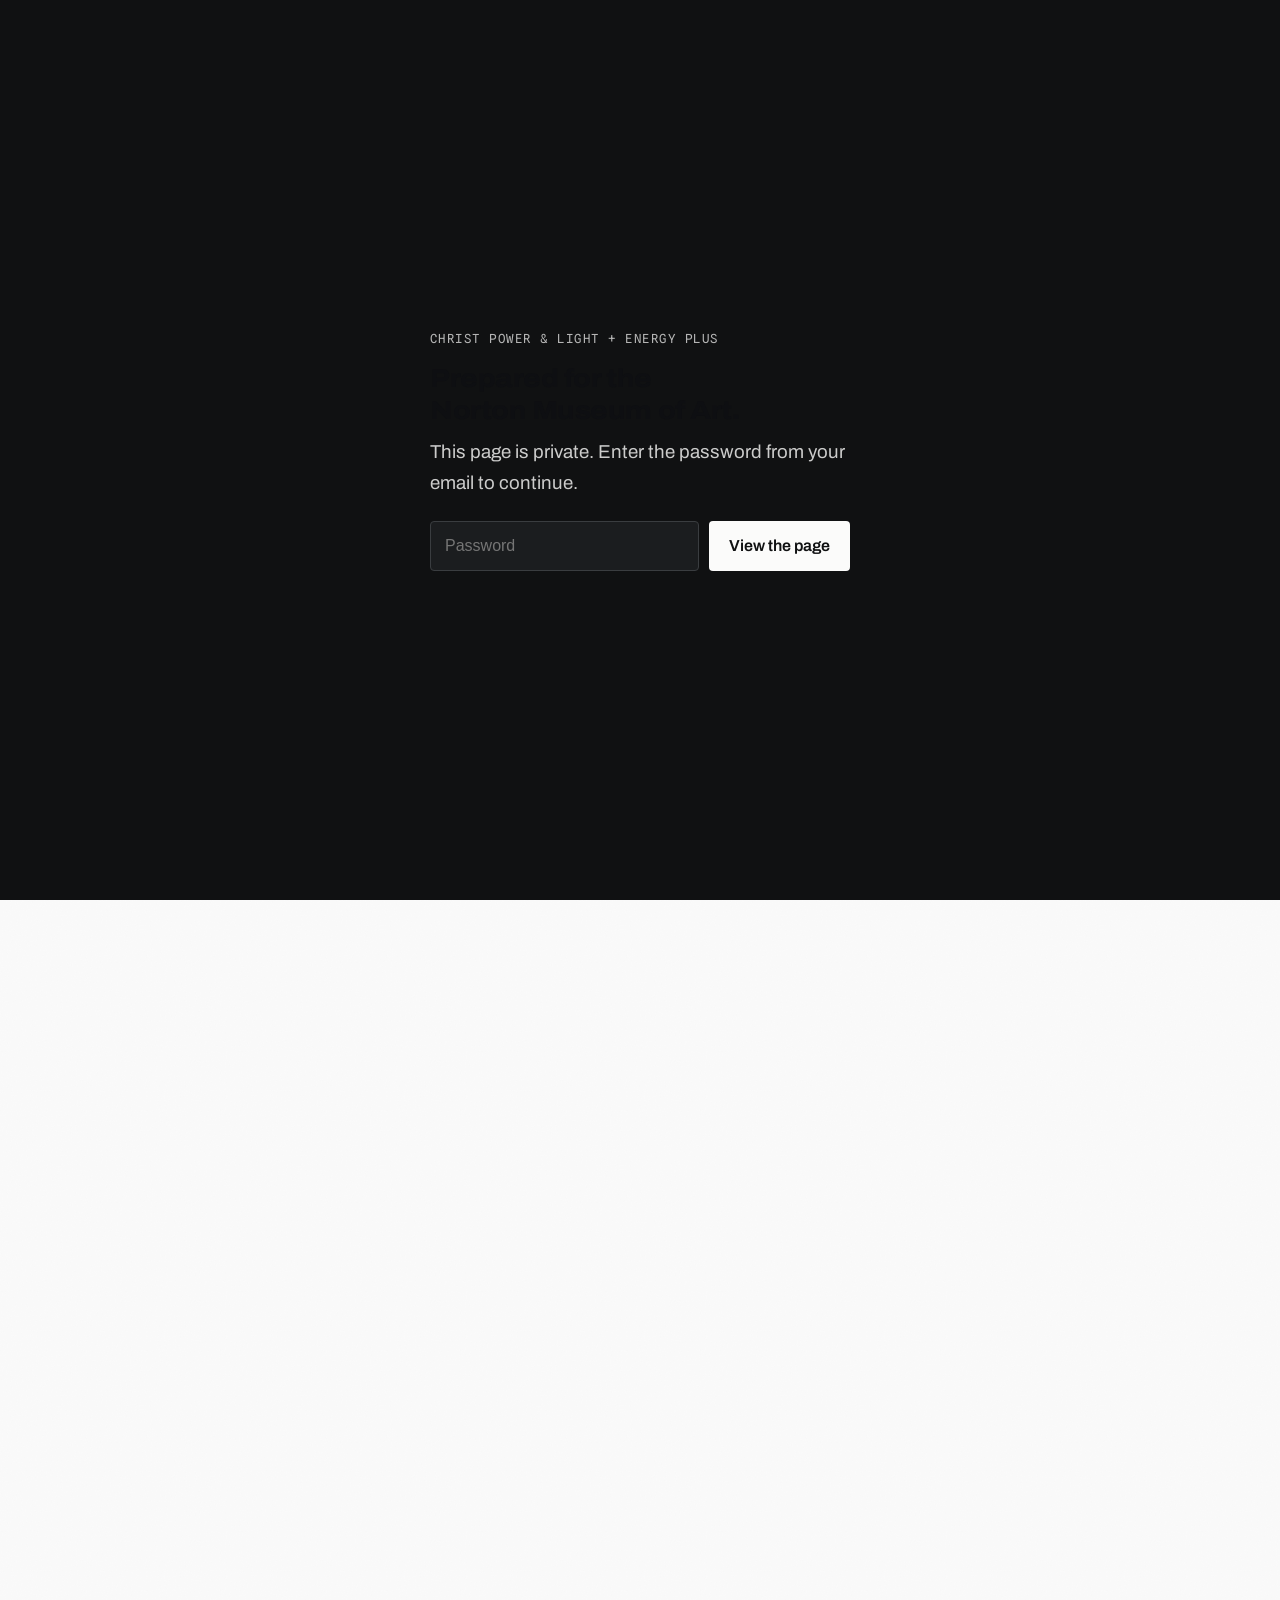
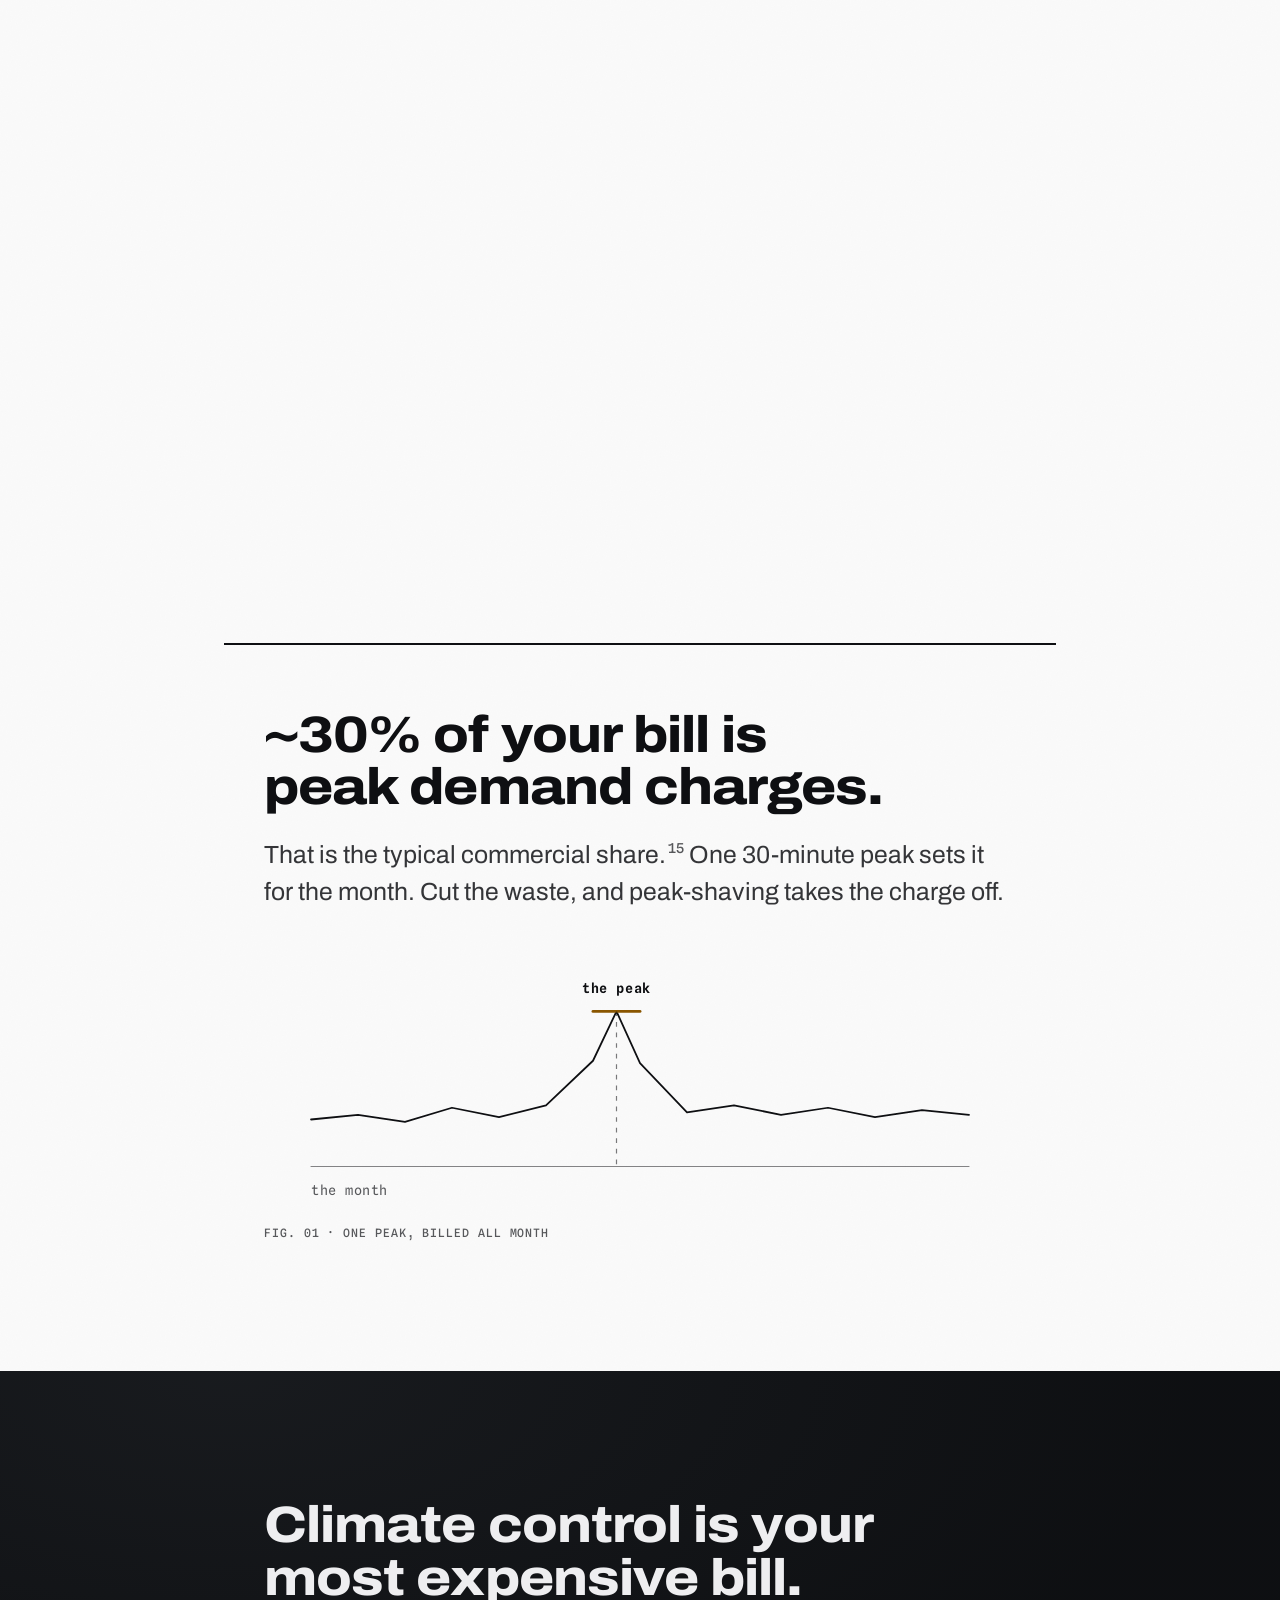
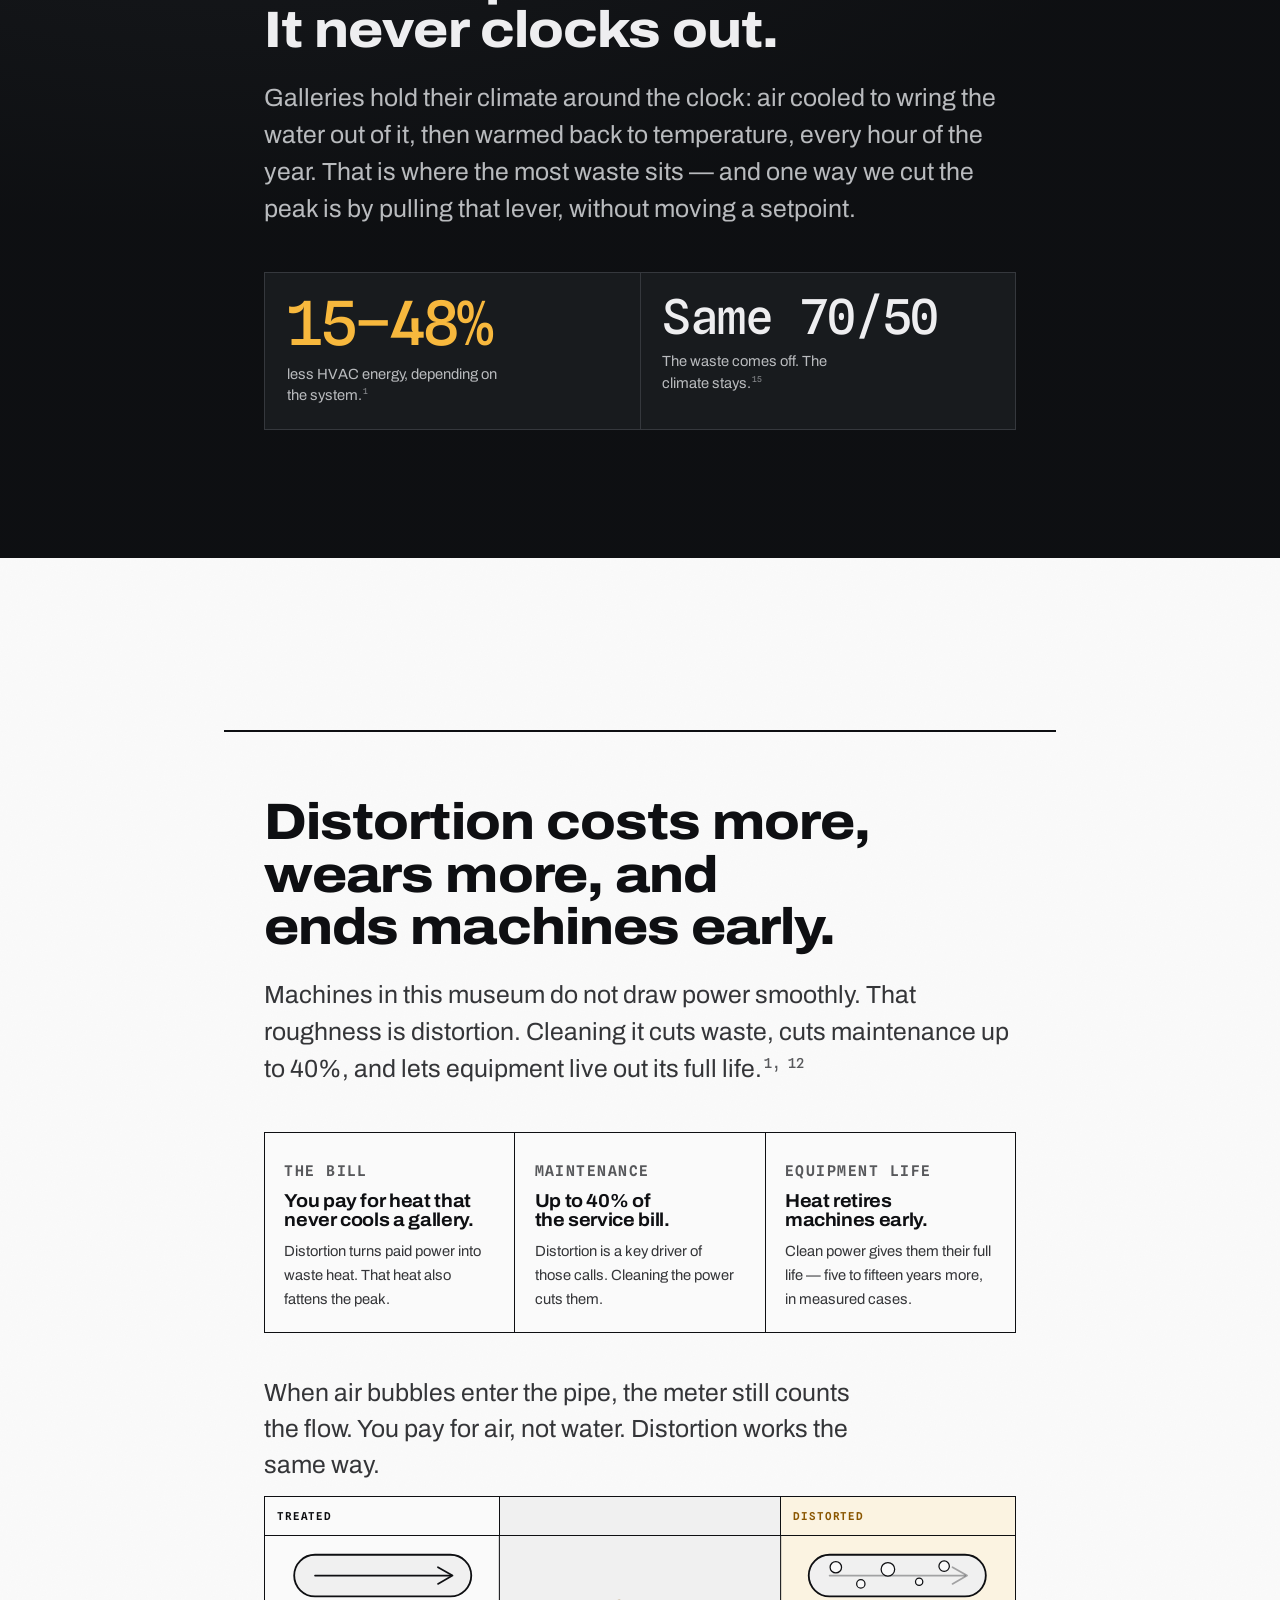
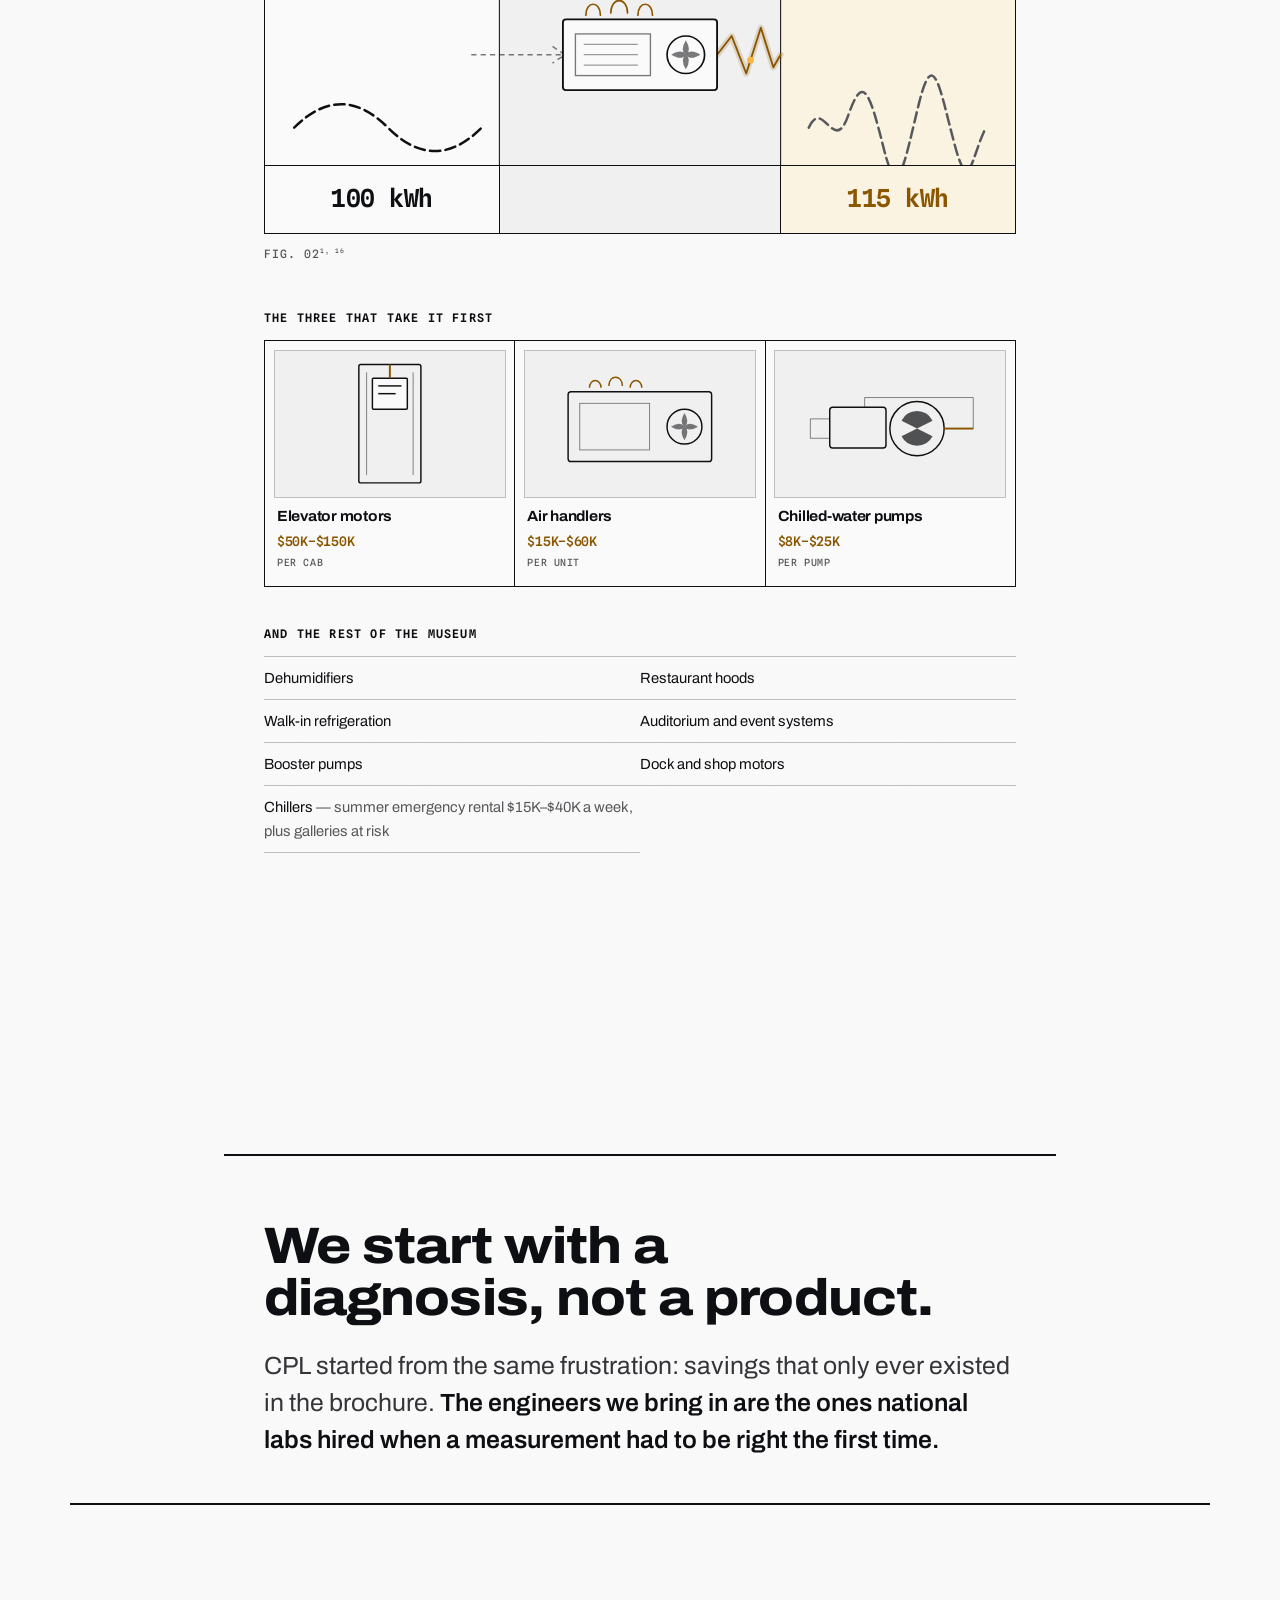
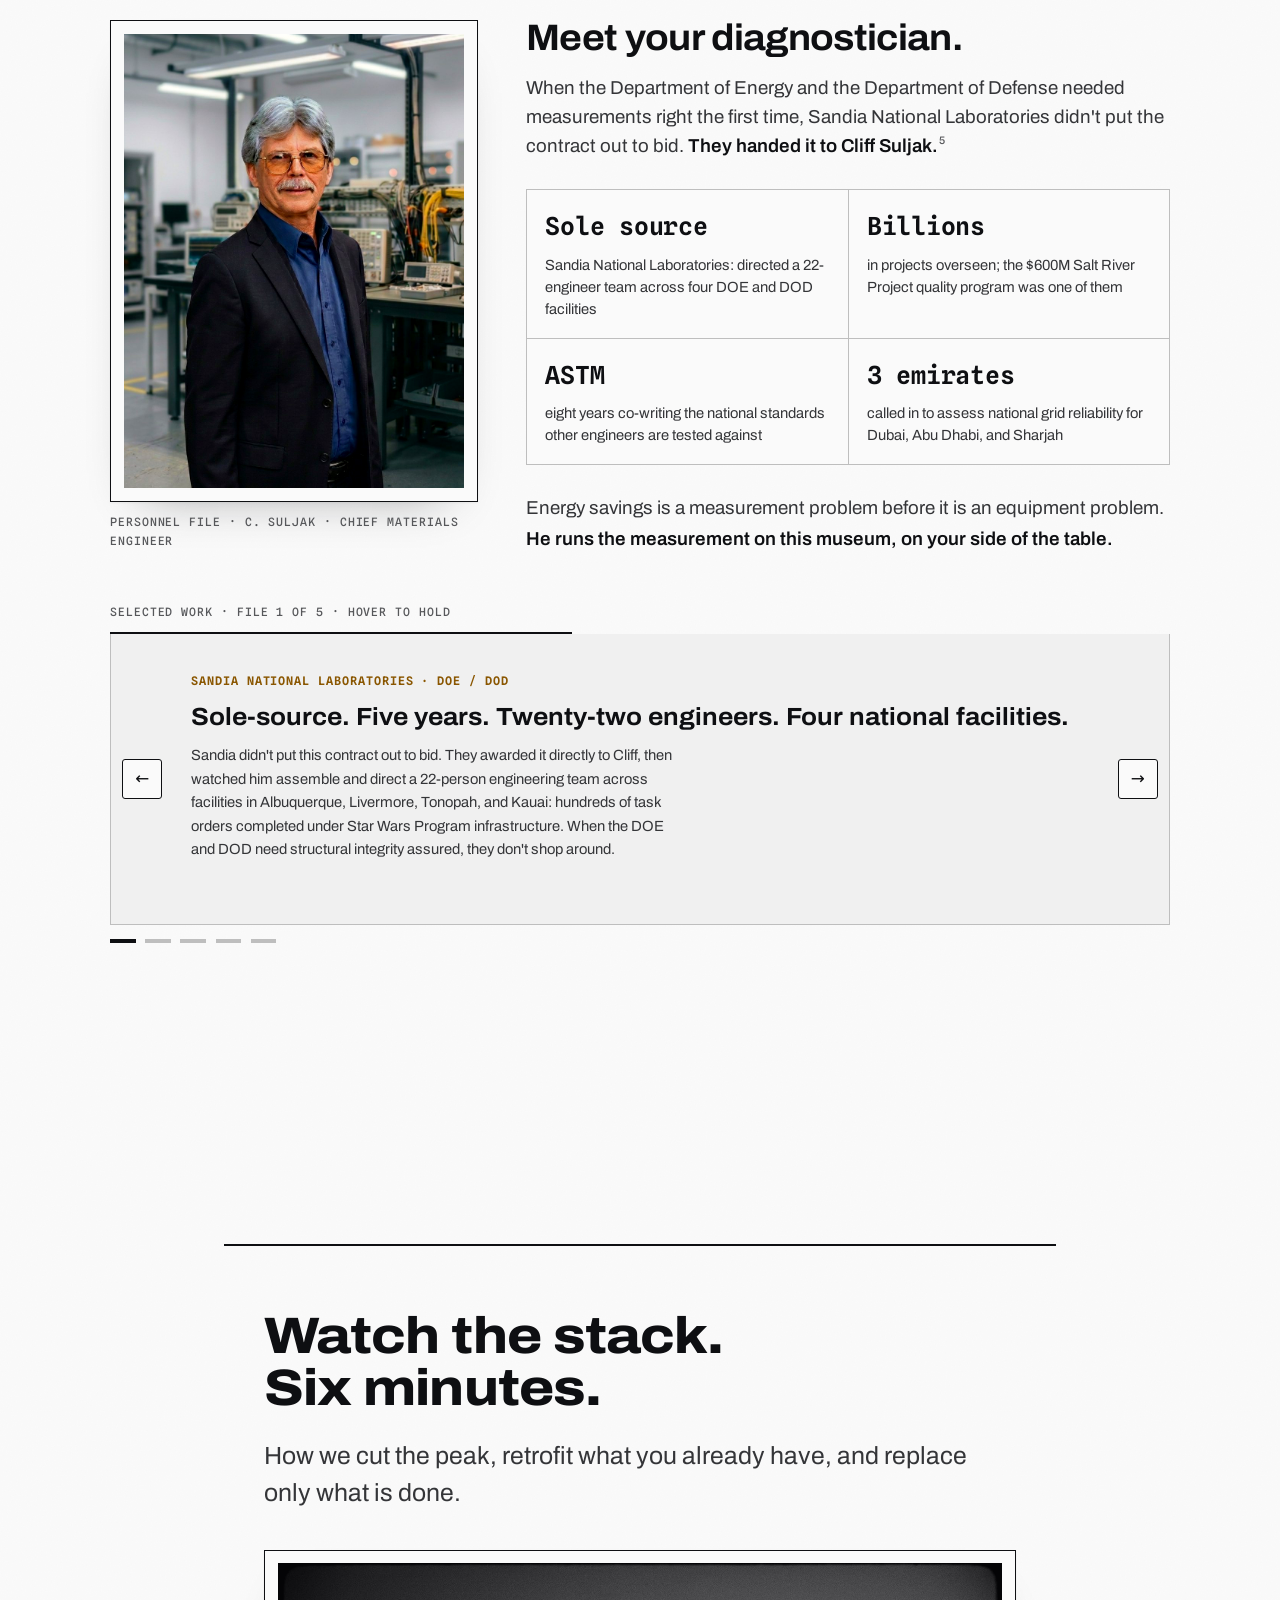
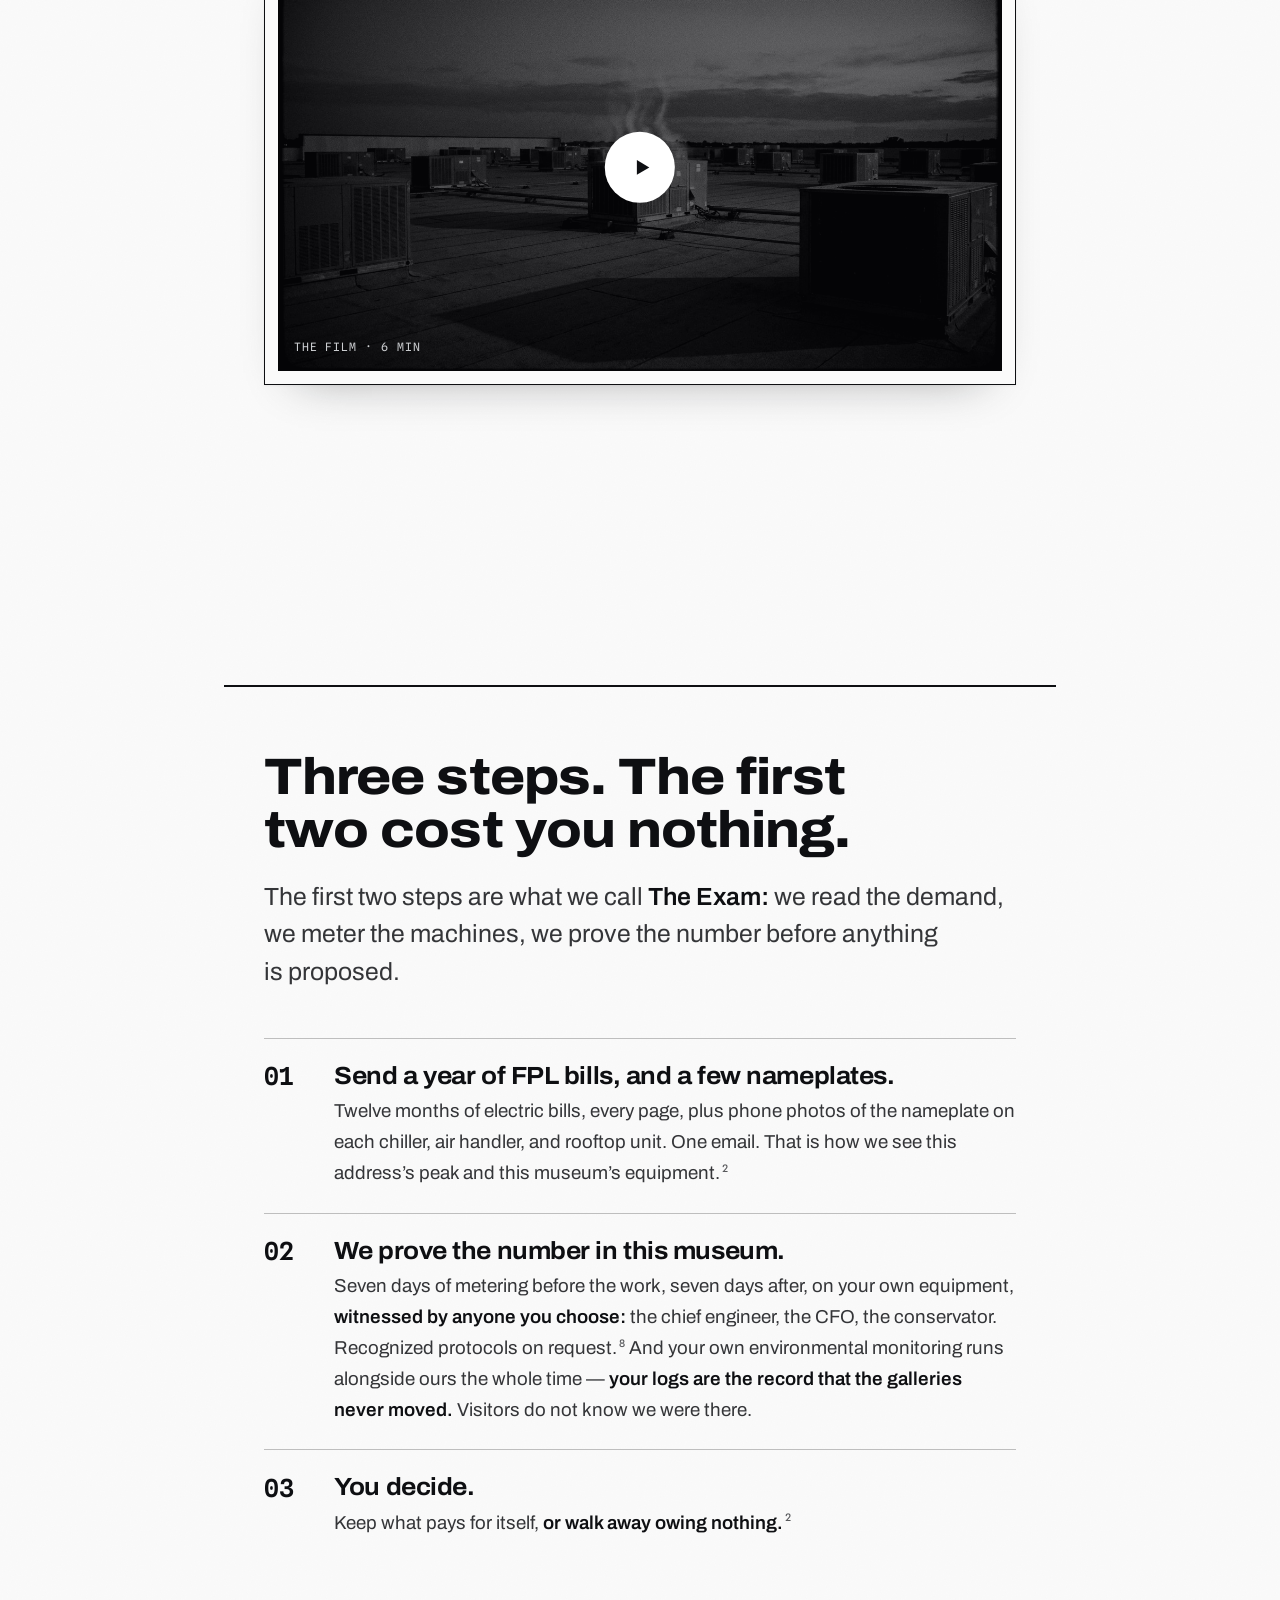
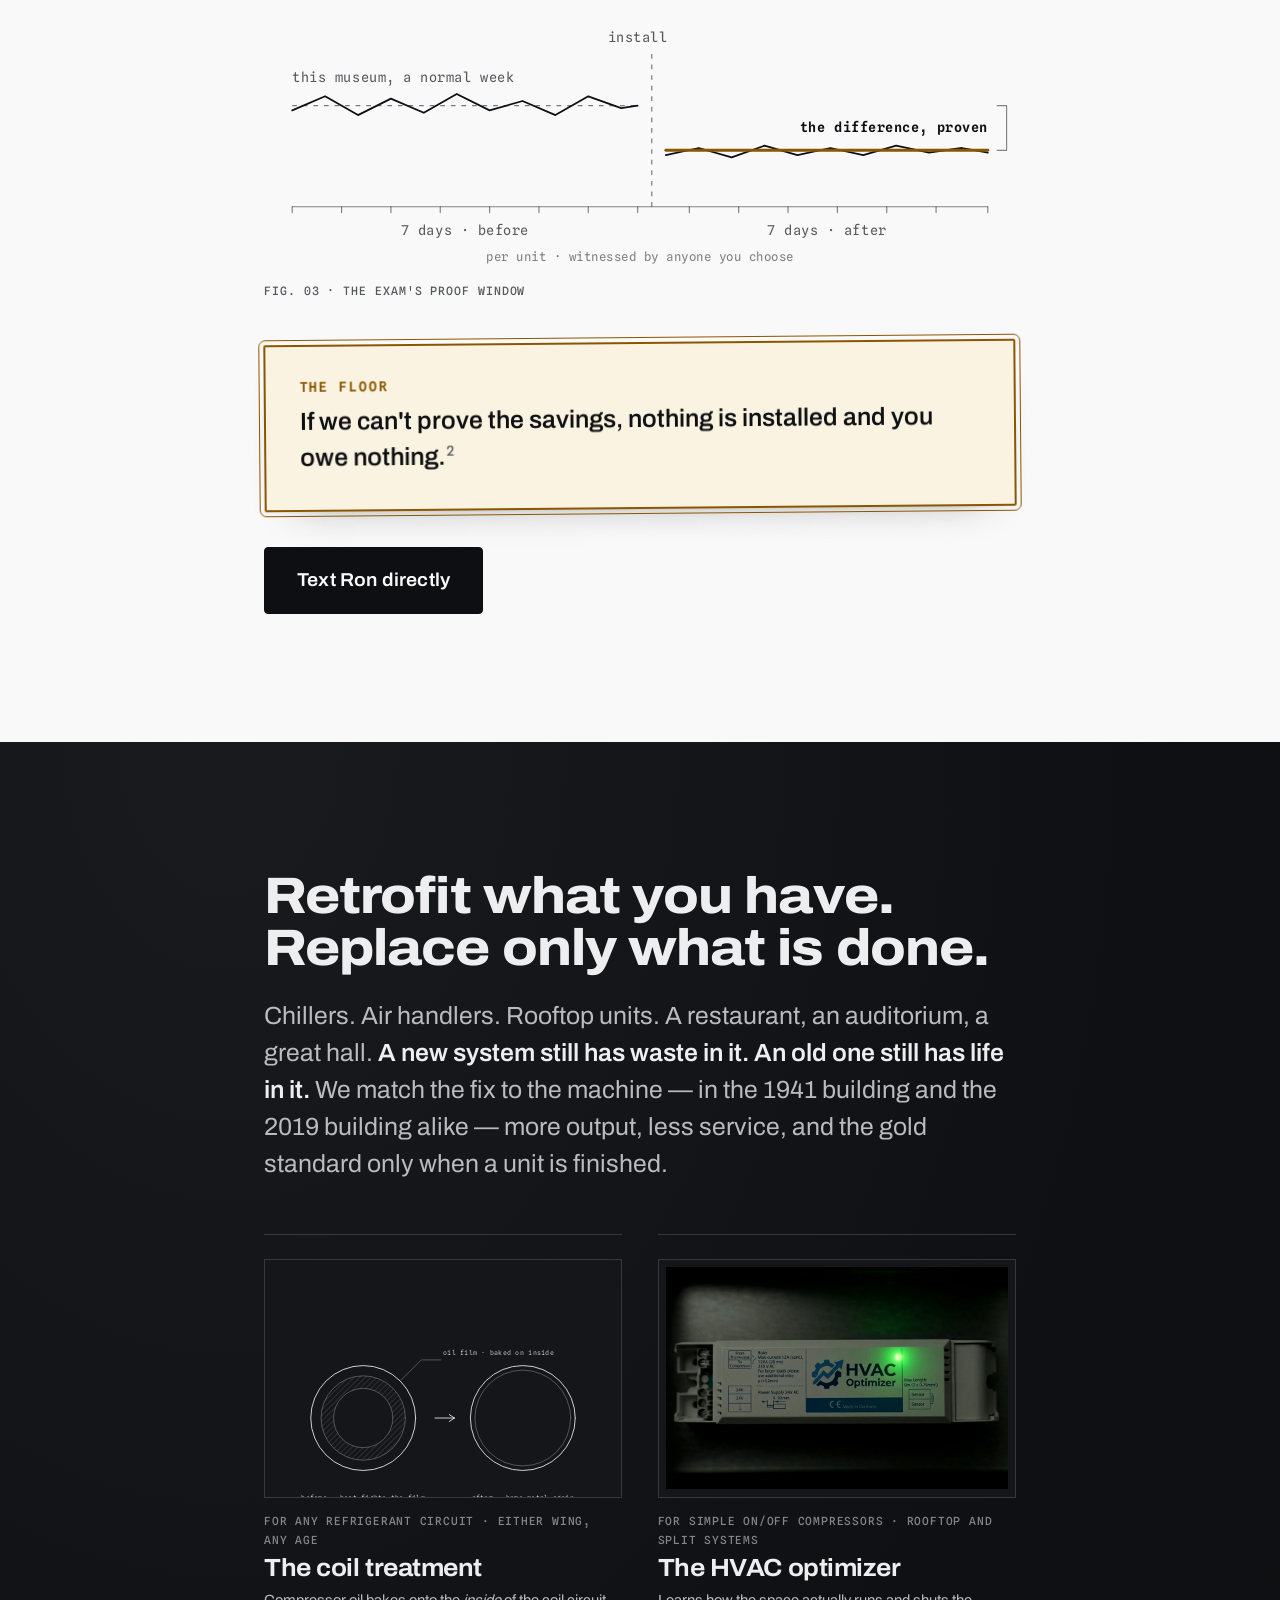
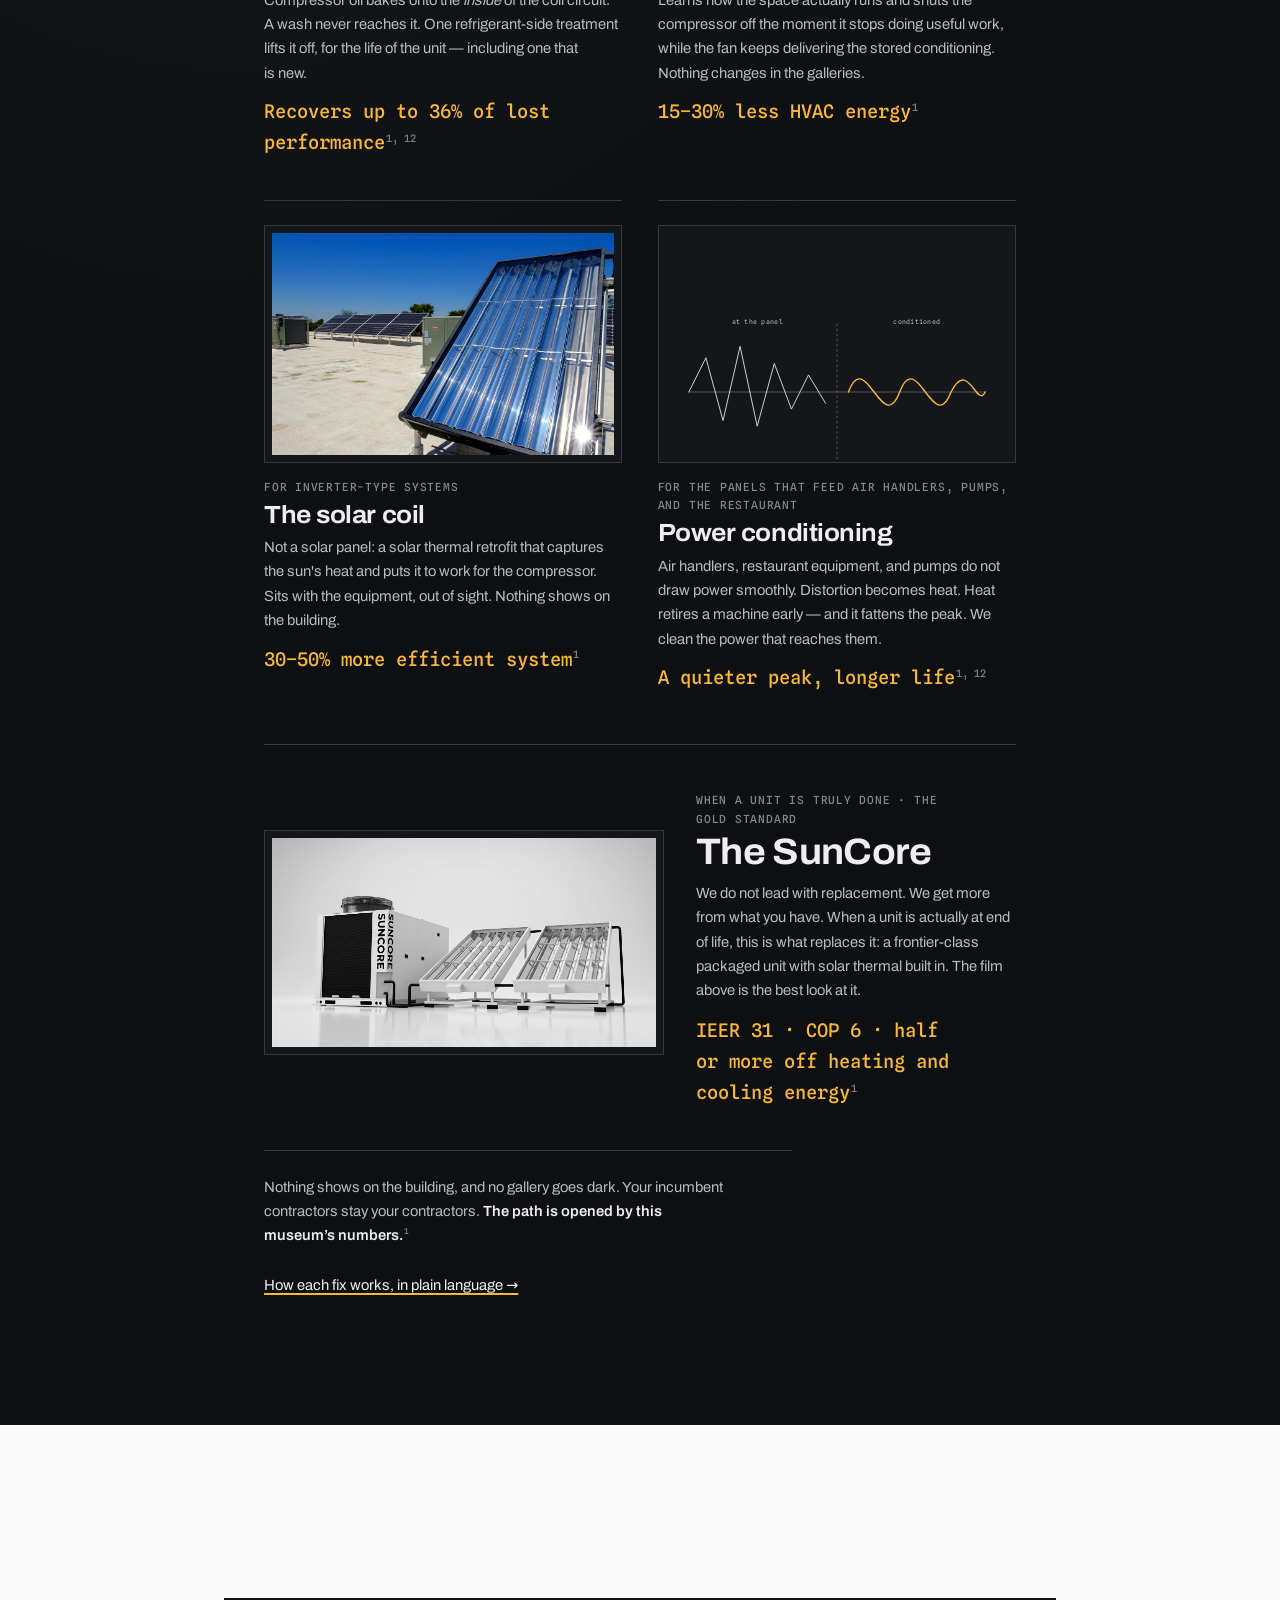
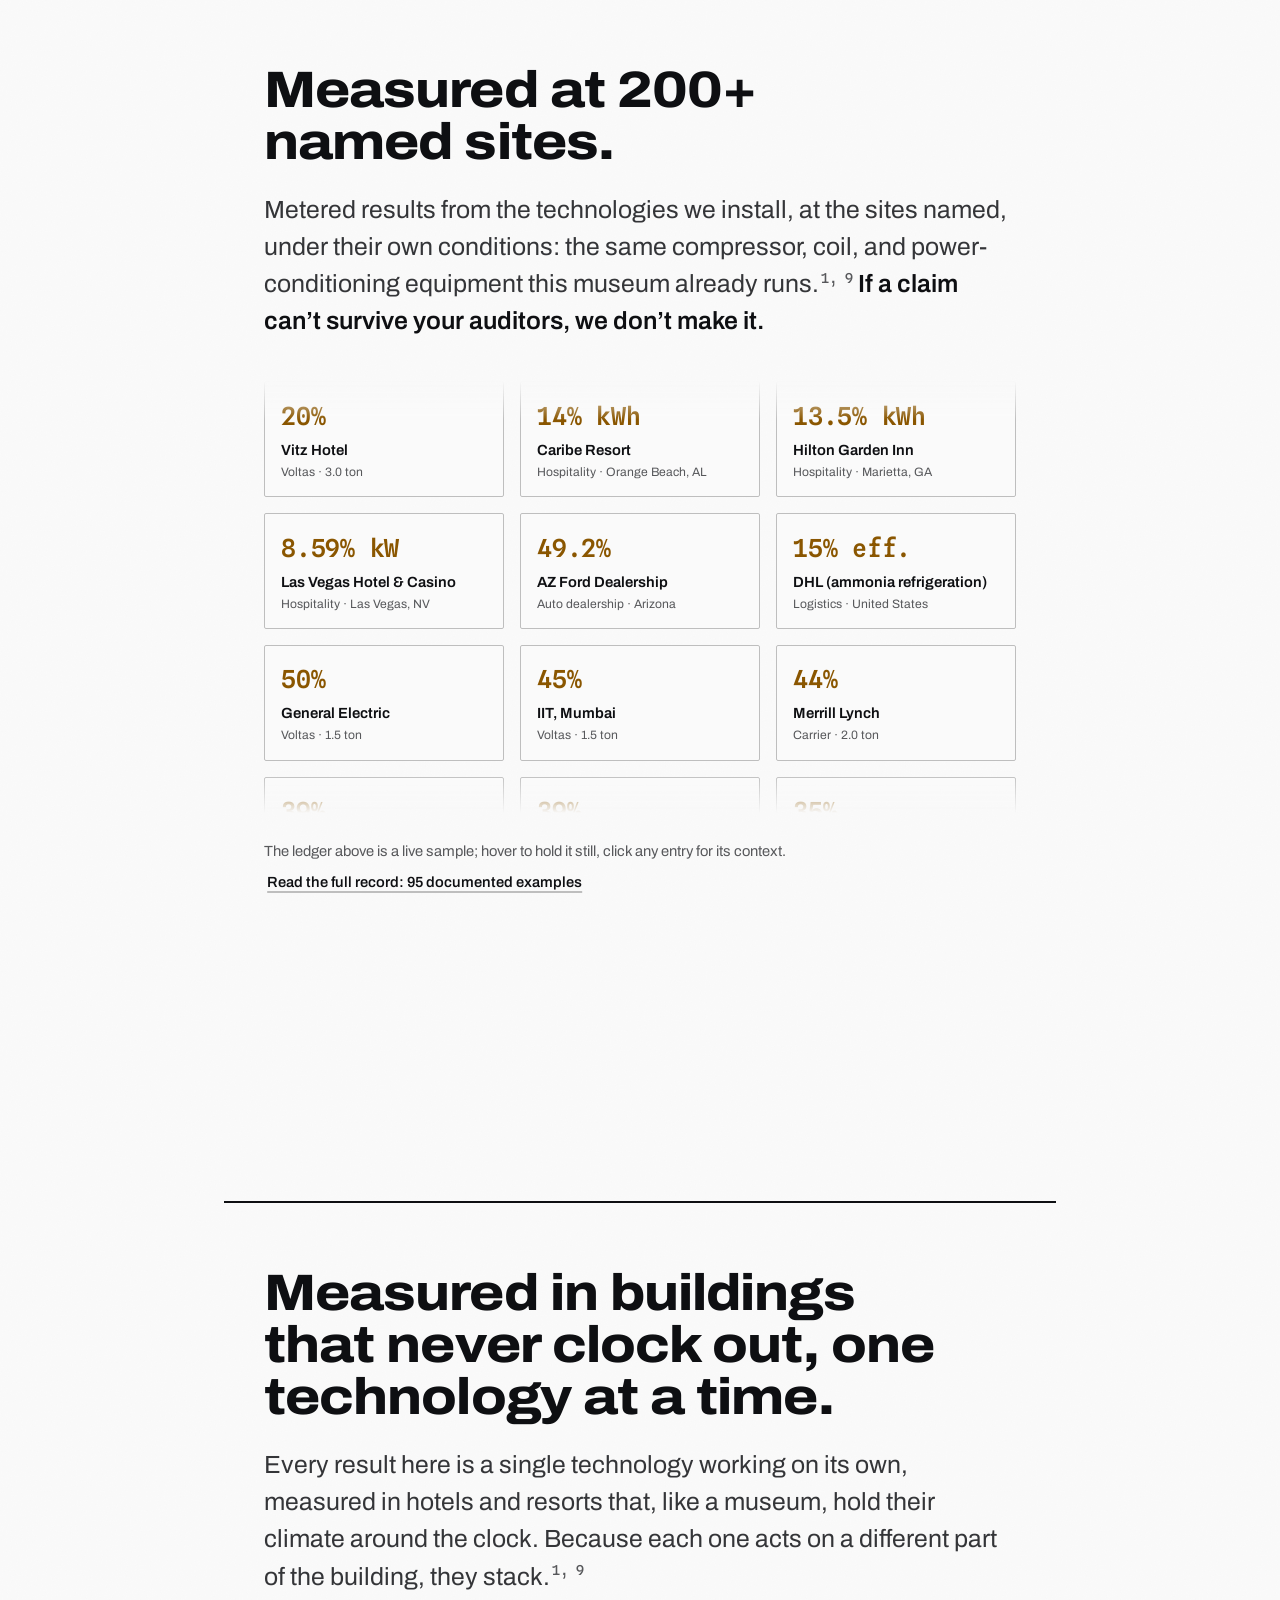
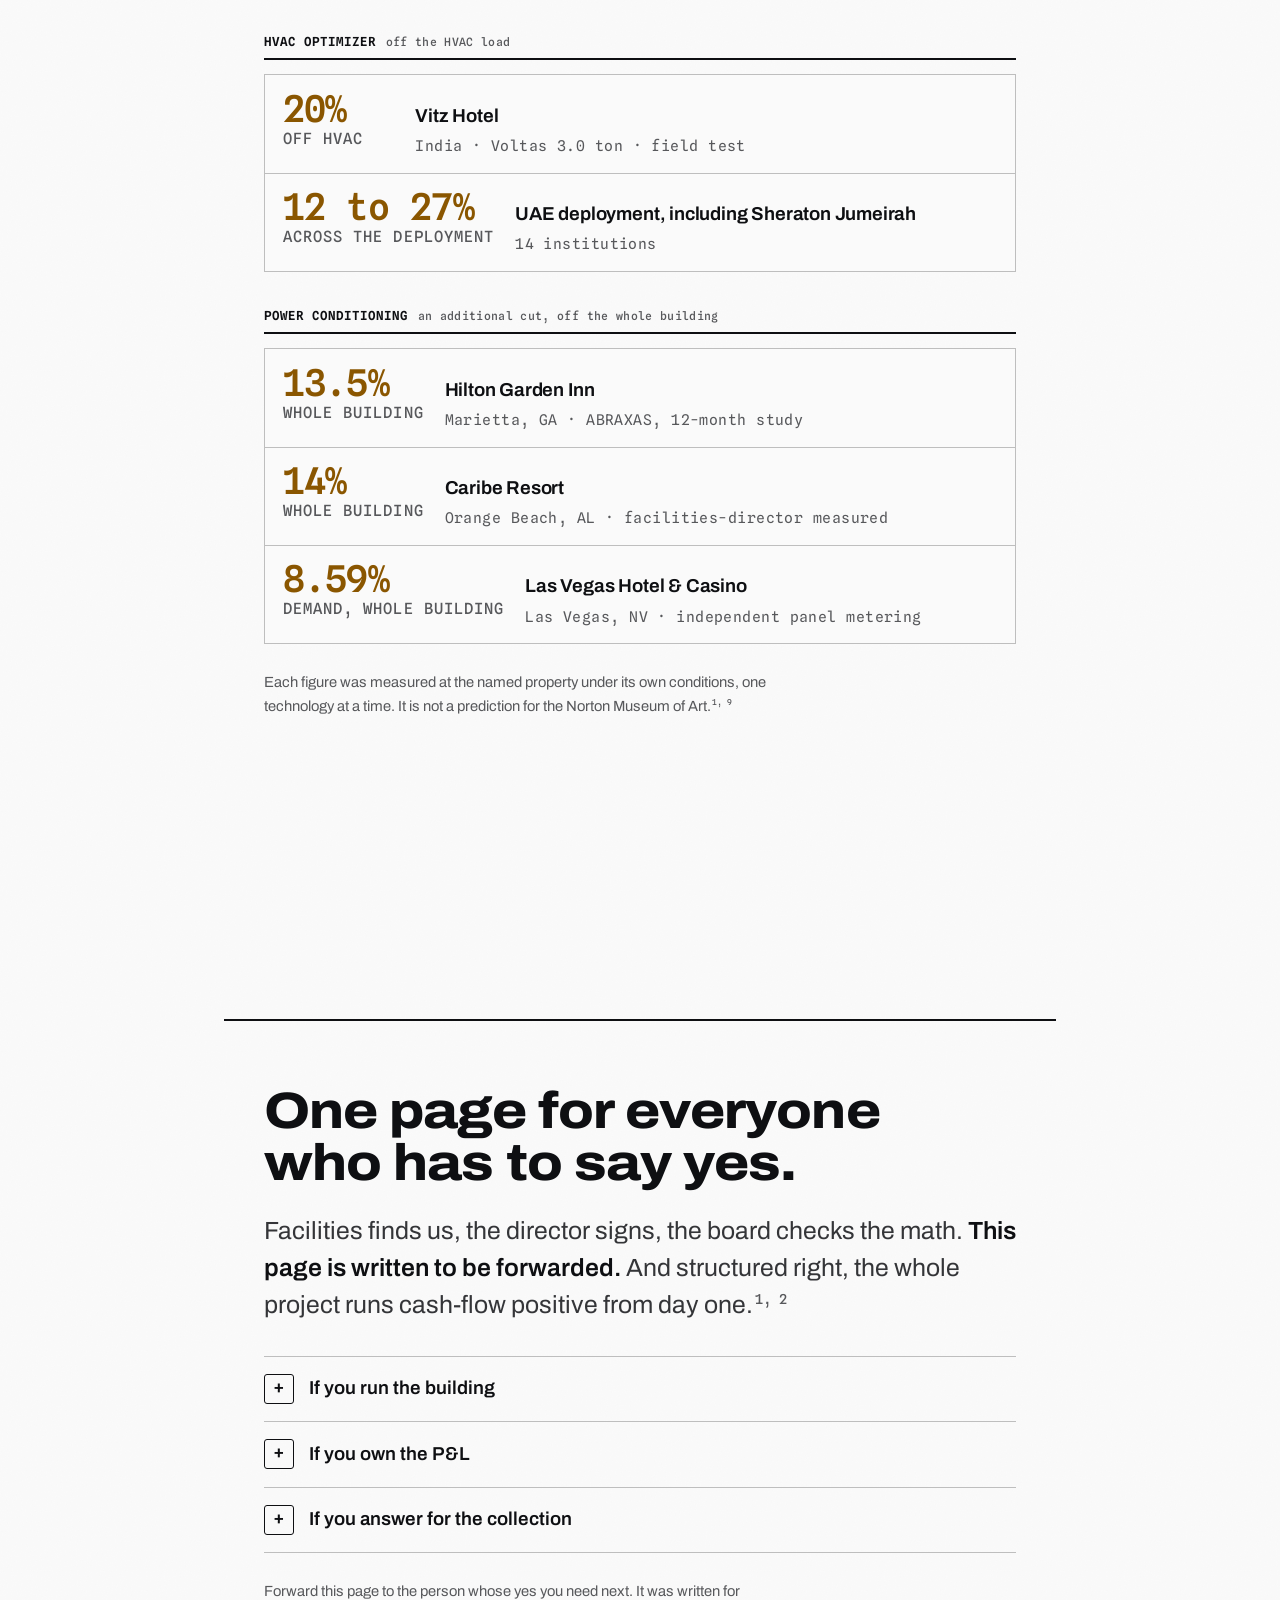
==== norton/index.html @ e6dd62f7 "Norton Museum of Art: branded Energy+ page at /norton/ Museum adaptation of the Vineta template: her" ====
<!DOCTYPE html>
<html lang="en">
<head>
<meta charset="UTF-8">
<meta name="viewport" content="width=device-width, initial-scale=1.0">
<title>Norton Museum of Art: Prepared by CPL + Energy Plus</title>
<meta name="description" content="FPL bills 1450 South Dixie Highway for the worst 30 minutes of the month, then again for HVAC waste. We take both off. The galleries hold 70/50 the whole time.">
<meta property="og:title" content="Norton Museum of Art: Prepared by CPL + Energy Plus">
<meta property="og:description" content="Peak demand is extra pressure on every bill. HVAC waste is the rest. We take both off, and the setpoints never move.">
<meta property="og:type" content="website">
<meta name="robots" content="noindex, nofollow">
<meta name="color-scheme" content="light">
<meta name="theme-color" content="#fbfbfa">
<link rel="icon" href="assets/img/cpl-logo.png">
<link rel="stylesheet" href="assets/fonts/report-fonts.css">
<link rel="stylesheet" href="assets/site.css">
</head>
<body>
<div id="gate" role="dialog" aria-modal="true" aria-labelledby="gate-h" style="position:fixed;inset:0;z-index:9999;display:flex;align-items:center;justify-content:center;background:#101112;color:#fbfbfa;padding:24px;">
  <div style="max-width:420px;width:100%;">
    <p style="font-family:var(--font-mono,monospace);font-size:0.78rem;letter-spacing:0.12em;text-transform:uppercase;opacity:0.7;margin:0 0 14px;">Christ Power & Light + Energy Plus</p>
    <h1 id="gate-h" style="font-size:1.6rem;line-height:1.25;margin:0 0 10px;">Prepared for the Norton Museum of Art.</h1>
    <p style="opacity:0.8;margin:0 0 22px;">This page is private. Enter the password from your email to continue.</p>
    <form id="gate-form" style="display:flex;gap:10px;flex-wrap:wrap;">
      <label for="gate-pw" style="position:absolute;width:1px;height:1px;overflow:hidden;clip:rect(0 0 0 0);">Password</label>
      <input id="gate-pw" type="password" autocomplete="off" placeholder="Password" style="flex:1;min-width:180px;padding:12px 14px;font-size:1rem;background:#1b1d1f;color:#fbfbfa;border:1px solid #3a3d40;border-radius:4px;">
      <button type="submit" style="padding:12px 20px;font-size:1rem;background:#fbfbfa;color:#101112;border:0;border-radius:4px;cursor:pointer;font-weight:600;">View the page</button>
    </form>
    <p id="gate-err" style="display:none;color:#e8a13d;margin:14px 0 0;">That is not it. Check the email from Ron.</p>
  </div>
</div>
<script>
(function(){
  var HASH="f1e978b9b267e4445a3f01b80e1d2cb3d3d9a0cd044577c943aa9bd6718d7a05";
  var gate=document.getElementById("gate");
  function unlock(){ gate.parentNode.removeChild(gate); document.documentElement.style.overflow=""; }
  document.documentElement.style.overflow="hidden";
  try{ if(sessionStorage.getItem("norton_ok")==="1"){ unlock(); return; } }catch(e){}
  document.getElementById("gate-form").addEventListener("submit",function(ev){
    ev.preventDefault();
    var v=(document.getElementById("gate-pw").value||"").trim().toLowerCase();
    var data=new TextEncoder().encode(v);
    crypto.subtle.digest("SHA-256",data).then(function(buf){
      var hex=Array.prototype.map.call(new Uint8Array(buf),function(b){return b.toString(16).padStart(2,"0");}).join("");
      if(hex===HASH){ try{sessionStorage.setItem("norton_ok","1");}catch(e){} unlock(); }
      else{ document.getElementById("gate-err").style.display="block"; document.getElementById("gate-pw").select(); }
    });
  });
})();
</script>
<a href="#main" class="skip-link">Skip to content</a>

<header class="head" id="head">
  <div class="wrap head__in">
    <a class="head__mark" href="#top" aria-label="Christ Power and Light, home"><img src="assets/img/cpl-logo.png" alt="CPL" width="104" height="30"></a>
    <nav class="head__nav" aria-label="Primary">
      <a href="#film">The film</a>
      <a href="#plan">The plan</a>
      <a href="#proof">Proof</a>
      <button type="button" class="btn btn--sm" data-book>Text Ron directly</button>
    </nav>
  </div>
</header>

<main id="main">

  <div class="hero-scrolly">
  <section class="hero" id="top" aria-labelledby="hero-h">
    <div class="wrap hero__in hero__grid">
      <div class="hero__copy">
        <p style="font-family:var(--font-mono);font-size:0.78rem;letter-spacing:0.12em;text-transform:uppercase;color:var(--panel-body);margin-bottom:0.7rem;">Prepared for the Norton Museum of Art &middot; West Palm Beach</p>
        <h1 id="hero-h">Cut the peak. Keep the climate.</h1>
        <p class="hero__lede">About 30% of a commercial bill is peak demand.<sup class="fn"><a href="#notes" aria-label="See note 15">15</a></sup> In a building that holds its climate around the clock, much of the rest is HVAC waste that never conditions a gallery. We take both off &mdash; and your setpoints never move.</p>
        <div class="cta" data-cta>
          <button type="button" class="btn btn--lg" data-book>Text Ron directly</button>
        </div>
        <div class="sms" role="group" aria-label="Text Ron">
          <p class="sms__to">Text Ron &middot; (561) 410-4253</p>
          <div class="sms__desk">
            <img class="sms__qr" src="assets/img/text-ron-qr.png" alt="Scan to open a ready-to-send text to Ron" width="140" height="140" loading="lazy">
            <p class="sms__hint">Scan the code with your phone to open a ready-to-send text. Prefer email? <a href="mailto:ron@cpl.vision?subject=Norton%20Museum%20of%20Art%20energy%20review&body=Hi%20Ron%2C%20following%20up%20on%20the%20energy%20review%20prepared%20for%20the%20Norton%20Museum%20of%20Art.%20What%20are%20next%20steps%20for%20the%20Exam%3F">ron@cpl.vision</a></p>
          </div>
        </div>
      </div>
      <figure class="bill">
        <svg viewBox="0 0 460 592" role="img" aria-labelledby="bill-t">
          <title id="bill-t">How FPL bills a West Palm Beach museum: peak demand is typically about 30% of the bill, set by the single worst 30 minutes of the month, and the energy charge is mostly round-the-clock climate control. Both lines come off, and the setpoints never move.</title>
          <rect class="paper" x="14" y="8" width="432" height="576"/>
          <text class="bt" x="40" y="56">FPL COMMERCIAL ELECTRIC SERVICE</text>
          <text class="meta" x="40" y="74">1450 S DIXIE HWY &middot; WEST PALM BEACH</text>
          <rect class="tag" x="344" y="40" width="76" height="22"/>
          <text class="meta" x="382" y="54.5" text-anchor="middle">DEMAND</text>
          <line class="rule" x1="40" y1="92" x2="420" y2="92"/>
          <text class="meta" x="40" y="114">NORTON MUSEUM OF ART</text>
          <text class="meta" x="286" y="114">FPL TERRITORY</text>
          <text class="meta" x="40" y="132">HOW THIS ADDRESS IS BILLED</text>
          <text class="meta" x="286" y="132">RATE &middot; COMMERCIAL</text>
          <line class="rule" x1="40" y1="150" x2="420" y2="150"/>
          <text class="row" x="40" y="180">Customer charge</text>
          <text class="amt" x="420" y="180" text-anchor="end">&mdash;</text>
          <text class="row" x="40" y="212">Energy charge &middot; climate control, 24/7</text>
          <text class="amt" x="420" y="212" text-anchor="end">the load</text>
          <text class="row" x="40" y="268">Fuel and riders</text>
          <text class="amt" x="420" y="268" text-anchor="end">&mdash;</text>
          <text class="row" x="40" y="300">Demand charge &middot; ~30% of the bill</text>
          <text class="amt" x="420" y="300" text-anchor="end">the peak</text>
          <text class="row" x="40" y="360">Capacity + storm, also per kW</text>
          <text class="amt" x="420" y="360" text-anchor="end">more peak</text>
          <text class="row" x="40" y="392">Taxes</text>
          <text class="amt" x="420" y="392" text-anchor="end">&mdash;</text>
          <line class="rule rule--ink" x1="40" y1="416" x2="420" y2="416"/>
          <text class="bt" x="40" y="448">TWO LINES TO CUT</text>
          <text class="amt amt--total" x="420" y="449" text-anchor="end">demand + waste</text>
          <line class="rule" x1="40" y1="472" x2="420" y2="472"/>
          <text class="meta" x="40" y="496">TYPICAL COMMERCIAL SHARE &middot; ONE 30-MINUTE PEAK</text>
          <rect class="fine" x="40" y="570" width="196" height="3"/>
          <path class="mk" pathLength="1" style="--d:0" d="M336 221 C 358 226, 398 223, 423 219"/>
          <path class="mk" pathLength="1" style="--d:0" d="M196 233 C 248 240, 296 233, 328 224 M328 224 l -8.5 -1.5 M328 224 l -3.5 7.5"/>
          <text class="mk-t" x="40" y="234" style="--d:0" transform="rotate(-2 40 234)">CLIMATE CONTROL IS MOST OF THIS,</text>
          <text class="mk-t" x="40" y="248" style="--d:0" transform="rotate(-2 40 248)">AND IT NEVER CLOCKS OUT.</text>
          <path class="mk" pathLength="1" style="--d:1" d="M352 296 C 350 281, 428 279, 430 294 C 432 310, 353 313, 351 298 C 350 287, 370 283, 392 282"/>
          <path class="mk" pathLength="1" style="--d:1" d="M282 322 C 310 320, 332 314, 347 306 M347 306 l -8.5 0.5 M347 306 l -4.5 7"/>
          <text class="mk-t" x="40" y="326" style="--d:1" transform="rotate(-2 40 326)">ONE 30-MINUTE PEAK. GALLERIES,</text>
          <text class="mk-t" x="40" y="340" style="--d:1" transform="rotate(-2 40 340)">EVENTS, CHILLERS &mdash; ALL AT ONCE.</text>
          <path class="mk" pathLength="1" style="--d:2" d="M330 461 C 356 467, 396 464, 424 459"/>
          <path class="mk" pathLength="1" style="--d:2" d="M244 524 C 296 522, 346 500, 370 472 M370 472 l -9 1.5 M370 472 l -1.5 9"/>
          <text class="mk-t mk-t--big" x="40" y="522" style="--d:2" transform="rotate(-1.5 40 522)">TAKE THE PEAK OFF.</text>
          <text class="mk-t mk-t--big" x="40" y="546" style="--d:2" transform="rotate(-1.5 40 546)">THE GALLERIES NEVER NOTICE.</text>
        </svg>
        <figcaption class="bill__cap">Exhibit A &middot; ~30% of a commercial bill &middot; the peak<sup class="fn"><a href="#notes" aria-label="See note 15">15</a></sup></figcaption>
      </figure>
    </div>
    <div class="scrollcue" aria-hidden="true"><span></span>scroll</div>
  </section>
  </div>

  <section class="beat beat--rule" id="problem" aria-labelledby="problem-h">
    <div class="wrap beat__narrow">
      <h2 id="problem-h">~30% of your bill is peak demand charges.</h2>
      <p class="lead">That is the typical commercial share.<sup class="fn"><a href="#notes" aria-label="See note 15">15</a></sup> One 30-minute peak sets it for the month. Cut the waste, and peak-shaving takes the charge off.</p>
      <figure class="fig" aria-label="Diagram: one 30-minute peak sets the demand charge for the entire month">
        <svg viewBox="0 0 640 220" role="img" aria-hidden="true">
          <line class="d soft" pathLength="1" style="--d:0" x1="40" y1="180" x2="600" y2="180"/>
          <path class="d" pathLength="1" style="--d:1" d="M40 140 L80 136 L120 142 L160 130 L200 138 L240 128 L280 90 L300 48 L320 92 L360 134 L400 128 L440 136 L480 130 L520 138 L560 132 L600 136"/>
          <line class="d amber" pathLength="1" style="--d:2" x1="280" y1="48" x2="320" y2="48"/>
          <line class="dash fade" x1="300" y1="48" x2="300" y2="180"/>
          <text class="lbl lbl--ink" x="300" y="32" text-anchor="middle">the peak</text>
          <text class="lbl" x="40" y="204">the month</text>
        </svg>
        <figcaption>Fig. 01 &middot; One peak, billed all month</figcaption>
      </figure>
    </div>
  </section>

  <section class="beat beat--dark" id="money" aria-labelledby="money-h">
    <div class="wrap beat__narrow">
      <h2 id="money-h">Climate control is your most expensive bill. It never clocks out.</h2>
      <p class="lead lead--dark">Galleries hold their climate around the clock: air cooled to wring the water out of it, then warmed back to temperature, every hour of the year. That is where the most waste sits &mdash; and one way we cut the peak is by pulling that lever, without moving a setpoint.</p>
      <div class="pair" role="list">
        <article role="listitem">
          <p class="pair__fig">15&ndash;48%</p>
          <p class="pair__label">less HVAC energy, depending on the system.<sup class="fn"><a href="#notes" aria-label="See note 1">1</a></sup></p>
        </article>
        <article role="listitem">
          <p class="pair__fig pair__fig--ink">Same 70/50</p>
          <p class="pair__label">The waste comes off. The climate stays.<sup class="fn"><a href="#notes" aria-label="See note 15">15</a></sup></p>
        </article>
      </div>
    </div>
  </section>

  <section class="beat beat--rule" id="distort" aria-labelledby="distort-h">
    <div class="wrap beat__narrow">
      <h2 id="distort-h">Distortion costs more, wears more, and ends machines early.</h2>
      <p class="lead">Machines in this museum do not draw power smoothly. That roughness is distortion. Cleaning it cuts waste, cuts maintenance up to 40%, and lets equipment live out its full life.<sup class="fn"><a href="#notes" aria-label="See notes 1 and 12">1, 12</a></sup></p>
      <div class="tri" role="list">
        <article role="listitem">
          <p class="tri__kicker">The bill</p>
          <h3>You pay for heat that never cools a gallery.</h3>
          <p>Distortion turns paid power into waste heat. That heat also fattens the peak.</p>
        </article>
        <article role="listitem">
          <p class="tri__kicker">Maintenance</p>
          <h3>Up to 40% of the service bill.</h3>
          <p>Distortion is a key driver of those calls. Cleaning the power cuts them.</p>
        </article>
        <article role="listitem">
          <p class="tri__kicker">Equipment life</p>
          <h3>Heat retires machines early.</h3>
          <p>Clean power gives them their full life &mdash; five to fifteen years more, in measured cases.</p>
        </article>
      </div>

      <p class="analog__lede">When air bubbles enter the pipe, the meter still counts the flow. You pay for air, not water. Distortion works the same way.</p>
      <figure class="analog" aria-label="Treated power on the left, an air handler in the middle, distorted power on the right. The meter reads 100 kilowatt-hours on the left and 115 on the right.">
        <div class="analog__board">
          <div class="analog__head">
            <p class="analog__cap">Treated</p>
            <p class="analog__cap analog__cap--mid" aria-hidden="true"></p>
            <p class="analog__cap analog__cap--hot">Distorted</p>
          </div>
          <svg class="analog__svg" viewBox="0 0 720 220" aria-hidden="true">
            <rect class="a-wash a-wash--mid" x="225" y="0" width="270" height="220"/>
            <rect class="a-wash a-wash--hot" x="495" y="0" width="225" height="220"/>
            <line class="a-rule" x1="225" y1="0" x2="225" y2="220"/>
            <line class="a-rule" x1="495" y1="0" x2="495" y2="220"/>

            <rect class="a-pipe" x="28" y="18" width="170" height="40" rx="20"/>
            <line class="a-flow" x1="48" y1="38" x2="178" y2="38"/>
            <polyline class="a-flow" points="166,30 180,38 166,46"/>

            <rect class="a-pipe" x="522" y="18" width="170" height="40" rx="20"/>
            <line class="a-flow a-flow--faint" x1="542" y1="38" x2="672" y2="38"/>
            <polyline class="a-flow a-flow--faint" points="660,30 674,38 660,46"/>
            <circle class="a-blob b0" cx="548" cy="30" r="5.5"/>
            <circle class="a-blob b1" cx="572" cy="46" r="4"/>
            <circle class="a-blob b2" cx="598" cy="32" r="6.5"/>
            <circle class="a-blob b3" cx="628" cy="44" r="3.5"/>
            <circle class="a-blob b0" cx="652" cy="29" r="5"/>

            <path class="a-wave a-wave--clean" d="M28 184 C 58 154, 88 154, 118 184 S 178 214, 208 184"/>
            <path class="a-wave a-wave--dirty" d="M522 184 C 536 154, 546 212, 560 172 S 580 148, 594 204 S 614 216, 628 160 S 648 148, 662 200 S 678 212, 692 184"/>

            <line class="a-in" x1="198" y1="114" x2="286" y2="114"/>
            <polyline class="a-in" points="276,106 288,114 276,122"/>

            <path class="a-out-glow" d="M434 114 L448 96 L462 132 L476 88 L488 126 L495 114"/>
            <path class="a-out" d="M434 114 L448 96 L462 132 L476 88 L488 126 L495 114"/>
            <circle class="a-spark" r="3.2">
              <animateMotion dur="2.4s" repeatCount="indefinite" path="M434 114 L448 96 L462 132 L476 88 L488 126 L495 114"/>
            </circle>

            <g class="a-ptac" transform="translate(360 114)">
              <rect class="a-ptac-body" x="-74" y="-34" width="148" height="68" rx="3"/>
              <rect class="a-ptac-vent" x="-62" y="-20" width="72" height="40"/>
              <line class="a-ptac-slat" x1="-54" y1="-10" x2="-2" y2="-10"/>
              <line class="a-ptac-slat" x1="-54" y1="0" x2="-2" y2="0"/>
              <line class="a-ptac-slat" x1="-54" y1="10" x2="-2" y2="10"/>
              <g transform="translate(44 0)">
                <g class="a-fan">
                  <circle r="18"/>
                  <path d="M0 -14 Q6 -4 0 0 Q-6 -4 0 -14 M0 14 Q6 4 0 0 Q-6 4 0 14 M-14 0 Q-4 6 0 0 Q-4 -6 -14 0 M14 0 Q4 6 0 0 Q4 -6 14 0"/>
                </g>
              </g>
              <path class="a-heat" d="M-52 -38 C-52 -52, -38 -52, -38 -38"/>
              <path class="a-heat" d="M-28 -40 C-28 -56, -12 -56, -12 -40"/>
              <path class="a-heat" d="M-2 -38 C-2 -52, 12 -52, 12 -38"/>
            </g>
          </svg>
          <div class="analog__foot">
            <div class="analog__meter">
              <p class="analog__kwh">100 kWh</p>
            </div>
            <div class="analog__meter analog__meter--mid" aria-hidden="true"></div>
            <div class="analog__meter analog__meter--hot">
              <p class="analog__kwh">115 kWh</p>
            </div>
          </div>
        </div>
        <figcaption>Fig. 02<sup class="fn"><a href="#notes" aria-label="See notes 1 and 16">1, 16</a></sup></figcaption>
      </figure>

      <p class="hurt__kicker">The three that take it first</p>
      <ul class="hurt">
        <li>
          <div class="hurt__stage" aria-hidden="true">
            <svg class="hurt__svg hurt__svg--lift" viewBox="0 0 220 150">
              <rect class="d" x="78" y="14" width="64" height="122" rx="2"/>
              <line class="d soft" x1="86" y1="22" x2="86" y2="128"/>
              <line class="d soft" x1="134" y1="22" x2="134" y2="128"/>
              <g class="cab">
                <rect x="92" y="28" width="36" height="32" rx="1"/>
                <line x1="98" y1="36" x2="122" y2="36"/>
                <line x1="98" y1="44" x2="116" y2="44"/>
              </g>
              <line class="d amber" x1="110" y1="14" x2="110" y2="28"/>
            </svg>
          </div>
          <h3>Elevator motors</h3>
          <p class="hurt__cost">$50K&ndash;$150K <span>per cab</span></p>
        </li>
        <li>
          <div class="hurt__stage" aria-hidden="true">
            <svg class="hurt__svg hurt__svg--ptac" viewBox="0 0 220 150">
              <rect class="d" x="36" y="42" width="148" height="72" rx="3"/>
              <rect class="d soft" x="48" y="54" width="72" height="48"/>
              <g transform="translate(156 78)">
                <g class="fan">
                  <circle r="18" fill="none" stroke="currentColor" stroke-width="1.5"/>
                  <path d="M0 -14 Q6 -4 0 0 Q-6 -4 0 -14 M0 14 Q6 4 0 0 Q-6 4 0 14 M-14 0 Q-4 6 0 0 Q-4 -6 -14 0 M14 0 Q4 6 0 0 Q4 -6 14 0"/>
                </g>
              </g>
              <path class="heat" d="M58 38 C58 28, 70 28, 70 38"/>
              <path class="heat" d="M78 36 C78 24, 92 24, 92 36"/>
              <path class="heat" d="M100 38 C100 28, 112 28, 112 38"/>
            </svg>
          </div>
          <h3>Air handlers</h3>
          <p class="hurt__cost">$15K&ndash;$60K <span>per unit</span></p>
        </li>
        <li>
          <div class="hurt__stage" aria-hidden="true">
            <svg class="hurt__svg hurt__svg--pump" viewBox="0 0 220 150">
              <rect class="d" x="48" y="58" width="58" height="42" rx="3"/>
              <circle class="d" cx="138" cy="80" r="28"/>
              <g transform="translate(138 80)">
                <g class="imp">
                  <path d="M0 0 L0 -18 A18 18 0 0 1 16 -8 Z M0 0 L16 8 A18 18 0 0 1 -16 8 Z M0 0 L-16 -8 A18 18 0 0 1 0 -18 Z"/>
                </g>
              </g>
              <path class="d soft" d="M48 70 H28 V90 H48"/>
              <path class="d amber" d="M166 80 H196"/>
              <path class="d soft" d="M196 80 V48 H84 V58"/>
            </svg>
          </div>
          <h3>Chilled-water pumps</h3>
          <p class="hurt__cost">$8K&ndash;$25K <span>per pump</span></p>
        </li>
      </ul>
      <div class="also">
        <p class="also__h">And the rest of the museum</p>
        <ul>
          <li>Dehumidifiers</li>
          <li>Restaurant hoods</li>
          <li>Walk-in refrigeration</li>
          <li>Auditorium and event systems</li>
          <li>Booster pumps</li>
          <li>Dock and shop motors</li>
          <li>Chillers <span>&mdash; summer emergency rental $15K&ndash;$40K a week, plus galleries at risk</span></li>
        </ul>
      </div>
    </div>
  </section>

  <section class="beat beat--rule" id="guide" aria-labelledby="guide-h">
    <div class="wrap beat__narrow">
      <h2 id="guide-h">We start with a diagnosis, not a product.</h2>
      <p class="lead">CPL started from the same frustration: savings that only ever existed in the brochure. <strong>The engineers we bring in are the ones national labs hired when a measurement had to be right the first time.</strong></p>
    </div>
    <div class="wrap">
      <div class="dossier">
        <figure class="dossier__photo">
          <div class="plate__frame plate__frame--portrait"><img class="js-reveal" src="assets/img/cliff-lab.jpg" alt="Cliff Suljak, Chief Materials Engineer, standing in a materials testing laboratory" loading="lazy"></div>
          <figcaption class="dossier__cap">Personnel file &middot; C. Suljak &middot; Chief Materials Engineer</figcaption>
        </figure>
        <div class="dossier__body">
          <h3 class="dossier__title">Meet your diagnostician.</h3>
          <p class="dossier__lede">When the Department of Energy and the Department of Defense needed measurements right the first time, Sandia National Laboratories didn't put the contract out to bid. <strong>They handed it to Cliff Suljak.</strong><sup class="fn"><a href="#notes" aria-label="See note 5">5</a></sup></p>
          <ul class="creds" aria-label="Career credentials">
            <li><span class="creds__fig">Sole source</span><span class="creds__desc">Sandia National Laboratories: directed a 22-engineer team across four DOE and DOD facilities</span></li>
            <li><span class="creds__fig">Billions</span><span class="creds__desc">in projects overseen; the $600M Salt River Project quality program was one of them</span></li>
            <li><span class="creds__fig">ASTM</span><span class="creds__desc">eight years co-writing the national standards other engineers are tested against</span></li>
            <li><span class="creds__fig">3 emirates</span><span class="creds__desc">called in to assess national grid reliability for Dubai, Abu Dhabi, and Sharjah</span></li>
          </ul>
          <p class="dossier__why">Energy savings is a measurement problem before it is an equipment problem. <strong>He runs the measurement on this museum, on your side of the table.</strong></p>
        </div>
      </div>
      <div class="workfile" data-workfile>
        <p class="workfile__label">Selected work &middot; file <span data-wf-n>1</span> of 5 &middot; hover to hold</p>
        <div class="workfile__view">
          <div class="workfile__track" data-wf-track>
            <article class="workfile__card">
              <p class="workfile__tag">Sandia National Laboratories &middot; DOE / DOD</p>
              <h4>Sole-source. Five years. Twenty-two engineers. Four national facilities.</h4>
              <p>Sandia didn't put this contract out to bid. They awarded it directly to Cliff, then watched him assemble and direct a 22-person engineering team across facilities in Albuquerque, Livermore, Tonopah, and Kauai: hundreds of task orders completed under Star Wars Program infrastructure. When the DOE and DOD need structural integrity assured, they don't shop around.</p>
            </article>
            <article class="workfile__card">
              <p class="workfile__tag">Salt River Project &middot; Arizona</p>
              <h4>He built the quality control system from scratch. The industry copied it.</h4>
              <p>As Manager of the Materials and Quality Services Division, Cliff created a complete quality control infrastructure for one of the Southwest's largest utilities: metallurgical lab, nondestructive testing, failure analysis, predictive vibration monitoring. The innovations he introduced on the $600M program were later adopted by utilities across the country.</p>
            </article>
            <article class="workfile__card">
              <p class="workfile__tag">York International &middot; Los Angeles County Courts</p>
              <h4>Northridge earthquake. County engineers on the other side. He won.</h4>
              <p>After the Northridge earthquake threatened the world's largest thermal storage system at the LA County Courts facility, York International hired Cliff on a sole-source basis to fix it. He performed the seismic stability analysis, delivered litigation testimony against the county's own engineers and consultants, and prevailed. Then he designed, fabricated, and personally oversaw installation of the custom seismic restraint system.</p>
            </article>
            <article class="workfile__card">
              <p class="workfile__tag">UAE National Power Grid &middot; Dubai &middot; Abu Dhabi &middot; Sharjah</p>
              <h4>Three emirates. One grid. They called him in to assess all of it.</h4>
              <p>What began as a reactive power loss engagement across Dubai, Abu Dhabi, and Sharjah grew into a full operational assessment of the UAE's power grid. Cliff mobilized in-country for extended periods, consulting directly to utility authorities on grid reliability. When a nation's infrastructure is the project, the margin for error is zero.</p>
            </article>
            <article class="workfile__card">
              <p class="workfile__tag">ASTM &middot; Standards Committee &middot; 8 years</p>
              <h4>Eight years helping write the standards everyone else is tested against.</h4>
              <p>For eight years Cliff served on the ASTM committee developing test methods for leading-edge materials diagnostics: advanced composites and ultra-high-strength metals in extreme temperature environments. The methods he helped develop were adopted as national industry acceptance criteria for utility procurement.</p>
            </article>
          </div>
          <button type="button" class="workfile__arrow workfile__arrow--prev" data-wf-prev aria-label="Previous project">&larr;</button>
          <button type="button" class="workfile__arrow workfile__arrow--next" data-wf-next aria-label="Next project">&rarr;</button>
        </div>
        <div class="workfile__dots" data-wf-dots aria-label="Selected work navigation"></div>
      </div>
    </div>
  </section>

  <section class="beat beat--rule" id="film" aria-labelledby="film-h">
    <div class="wrap beat__narrow">
      <h2 id="film-h">Watch the stack. Six minutes.</h2>
      <p class="lead">How we cut the peak, retrofit what you already have, and replace only what is done.</p>
      <div class="film-inline">
        <button type="button" class="film-inline__facade" data-film-inline aria-label="Play the six-minute film">
          <img src="assets/img/film-cover.jpg" alt="" loading="lazy">
          <span class="film-inline__scrim" aria-hidden="true"></span>
          <span class="film-inline__play" aria-hidden="true"><svg viewBox="0 0 24 24" fill="currentColor"><path d="M8 5.5v13l11-6.5z"/></svg></span>
          <span class="film-inline__meta" aria-hidden="true">The film &middot; 6 min</span>
        </button>
      </div>
    </div>
  </section>

  <section class="beat beat--rule" id="plan" aria-labelledby="plan-h">
    <div class="wrap beat__narrow">
      <h2 id="plan-h">Three steps. The first two cost you nothing.</h2>
      <p class="lead">The first two steps are what we call <strong>The Exam:</strong> we read the demand, we meter the machines, we prove the number before anything is proposed.</p>
      <ol class="steps">
        <li>
          <h3>Send a year of FPL bills, and a few nameplates.</h3>
          <p>Twelve months of electric bills, every page, plus phone photos of the nameplate on each chiller, air handler, and rooftop unit. One email. That is how we see this address&rsquo;s peak and this museum&rsquo;s equipment.<sup class="fn"><a href="#notes" aria-label="See note 2">2</a></sup></p>
        </li>
        <li>
          <h3>We prove the number in this museum.</h3>
          <p>Seven days of metering before the work, seven days after, on your own equipment, <strong>witnessed by anyone you choose:</strong> the chief engineer, the CFO, the conservator. Recognized protocols on request.<sup class="fn"><a href="#notes" aria-label="See note 8">8</a></sup> And your own environmental monitoring runs alongside ours the whole time &mdash; <strong>your logs are the record that the galleries never moved.</strong> Visitors do not know we were there.</p>
        </li>
        <li>
          <h3>You decide.</h3>
          <p>Keep what pays for itself, <strong>or walk away owing nothing.</strong><sup class="fn"><a href="#notes" aria-label="See note 2">2</a></sup></p>
        </li>
      </ol>
      <figure class="fig" aria-label="Diagram of the proof window: seven days metered before the install, seven after, and the verified difference">
        <svg viewBox="0 0 640 224" role="img" aria-hidden="true">
          <line class="d soft" pathLength="1" x1="24" y1="170" x2="616" y2="170" style="--d:0"/>
          <path class="d soft" pathLength="1" style="--d:1" d="M24 170 v5 M66 170 v5 M108 170 v5 M150 170 v5 M192 170 v5 M234 170 v5 M276 170 v5 M318 170 v5 M362 170 v5 M404 170 v5 M446 170 v5 M488 170 v5 M530 170 v5 M572 170 v5 M616 170 v5"/>
          <path class="d" pathLength="1" style="--d:2" d="M24 88 L52 76 L80 92 L108 78 L136 90 L164 74 L192 88 L220 80 L248 92 L276 76 L304 86 L318 84"/>
          <line class="dash fade" x1="24" y1="84" x2="318" y2="84"/>
          <line class="dash fade" x1="330" y1="40" x2="330" y2="170"/>
          <path class="d" pathLength="1" style="--d:3" d="M342 126 L370 120 L398 128 L426 118 L454 126 L482 120 L510 126 L538 118 L566 124 L594 120 L616 124"/>
          <line class="d amber" pathLength="1" x1="342" y1="122" x2="616" y2="122" style="--d:4"/>
          <path class="d soft" pathLength="1" d="M624 84 h8 M632 84 v38 M624 122 h8" style="--d:5"/>
          <text class="lbl" x="318" y="30" text-anchor="middle">install</text>
          <text class="lbl" x="24" y="64">this museum, a normal week</text>
          <text class="lbl lbl--ink" x="616" y="106" text-anchor="end">the difference, proven</text>
          <text class="lbl" x="171" y="194" text-anchor="middle">7 days &middot; before</text>
          <text class="lbl" x="479" y="194" text-anchor="middle">7 days &middot; after</text>
          <text class="lbl soft-t" x="320" y="216" text-anchor="middle">per unit &middot; witnessed by anyone you choose</text>
        </svg>
        <figcaption>Fig. 03 &middot; The Exam's proof window</figcaption>
      </figure>
      <div class="floor">
        <h3>The Floor</h3>
        <p>If we can't prove the savings, nothing is installed and you owe nothing.<sup class="fn"><a href="#notes" aria-label="See note 2">2</a></sup></p>
      </div>
      <div class="cta" data-cta>
        <button type="button" class="btn btn--lg" data-book>Text Ron directly</button>
      </div>
      <div class="sms" role="group" aria-label="Text Ron">
        <p class="sms__to">Text Ron &middot; (561) 410-4253</p>
        <div class="sms__desk">
          <img class="sms__qr" src="assets/img/text-ron-qr.png" alt="Scan to open a ready-to-send text to Ron" width="140" height="140" loading="lazy">
          <p class="sms__hint">Scan the code with your phone to open a ready-to-send text. Prefer email? <a href="mailto:ron@cpl.vision?subject=Norton%20Museum%20of%20Art%20energy%20review&body=Hi%20Ron%2C%20following%20up%20on%20the%20energy%20review%20prepared%20for%20the%20Norton%20Museum%20of%20Art.%20What%20are%20next%20steps%20for%20the%20Exam%3F">ron@cpl.vision</a></p>
        </div>
      </div>
    </div>
  </section>

  <section class="beat beat--dark" id="kit" aria-labelledby="kit-h">
    <div class="wrap beat__narrow">
      <h2 id="kit-h">Retrofit what you have. Replace only what is done.</h2>
      <p class="lead lead--dark">Chillers. Air handlers. Rooftop units. A restaurant, an auditorium, a great hall. <strong>A new system still has waste in it. An old one still has life in it.</strong> We match the fix to the machine &mdash; in the 1941 building and the 2019 building alike &mdash; more output, less service, and the gold standard only when a unit is finished.</p>
      <ul class="kit" aria-label="The systems we match to this museum">
        <li>
          <div class="kit__img kit__img--draw">
            <figure class="fig fig--kit" aria-label="Cutaway drawing of a coil tube: an oil film lining the inside wall before treatment, bare metal restored after">
              <svg viewBox="0 0 600 400" role="img" aria-hidden="true">
                <defs>
                  <pattern id="hatch-oil" width="7" height="7" patternTransform="rotate(45)" patternUnits="userSpaceOnUse">
                    <line x1="0" y1="0" x2="0" y2="7" stroke="currentColor" stroke-width="1"/>
                  </pattern>
                </defs>
                <circle class="d" pathLength="1" cx="160" cy="186" r="92" style="--d:0"/>
                <circle class="d soft" pathLength="1" cx="160" cy="186" r="74" style="--d:1"/>
                <circle class="d soft" pathLength="1" cx="160" cy="186" r="52" style="--d:1"/>
                <path class="fade" style="--o:0.4" d="M160 112 a74 74 0 1 0 0.01 0 Z M160 134 a52 52 0 1 1 -0.01 0 Z" fill-rule="evenodd" fill="url(#hatch-oil)"/>
                <path class="d soft" pathLength="1" style="--d:2" d="M226 120 L262 84 L296 84"/>
                <circle class="d" pathLength="1" cx="440" cy="186" r="92" style="--d:3"/>
                <circle class="d soft" pathLength="1" cx="440" cy="186" r="84" style="--d:4"/>
                <path class="d" pathLength="1" style="--d:5" d="M286 186 h34 M320 186 l-9 -6 M320 186 l-9 6"/>
                <text class="lbl" x="300" y="76" text-anchor="start">oil film &middot; baked on inside</text>
                <text class="lbl" x="160" y="330" text-anchor="middle">before &middot; heat fights the film</text>
                <text class="lbl" x="440" y="330" text-anchor="middle">after &middot; bare metal again</text>
                <text class="lbl soft-t" x="300" y="374" text-anchor="middle">coil tube &middot; section view</text>
              </svg>
            </figure>
          </div>
          <p class="kit__fit">For any refrigerant circuit &middot; either wing, any age</p>
          <h3>The coil treatment</h3>
          <p>Compressor oil bakes onto the <em>inside</em> of the coil circuit. A wash never reaches it. One refrigerant-side treatment lifts it off, for the life of the unit &mdash; including one that is new.</p>
          <p class="kit__fig">Recovers up to 36% of lost performance<sup class="fn"><a href="#notes" aria-label="See notes 1 and 12">1, 12</a></sup></p>
        </li>
        <li>
          <div class="kit__img"><img class="js-reveal" src="assets/img/kit-optimizer.jpg" alt="The HVAC optimizer control module, photographed on its mounting panel" loading="lazy"></div>
          <p class="kit__fit">For simple on/off compressors &middot; rooftop and split systems</p>
          <h3>The HVAC optimizer</h3>
          <p>Learns how the space actually runs and shuts the compressor off the moment it stops doing useful work, while the fan keeps delivering the stored conditioning. Nothing changes in the galleries.</p>
          <p class="kit__fig">15&ndash;30% less HVAC energy<sup class="fn"><a href="#notes" aria-label="See note 1">1</a></sup></p>
        </li>
        <li>
          <div class="kit__img"><img class="js-reveal" src="assets/img/kit-solarcoil.jpg" alt="A solar coil collector installed with commercial HVAC equipment" loading="lazy"></div>
          <p class="kit__fit">For inverter-type systems</p>
          <h3>The solar coil</h3>
          <p>Not a solar panel: a solar thermal retrofit that captures the sun's heat and puts it to work for the compressor. Sits with the equipment, out of sight. Nothing shows on the building.</p>
          <p class="kit__fig">30&ndash;50% more efficient system<sup class="fn"><a href="#notes" aria-label="See note 1">1</a></sup></p>
        </li>
        <li>
          <div class="kit__img kit__img--draw">
            <figure class="fig fig--kit" aria-label="Diagram: a distorted electrical waveform cleaned into a smooth one">
              <svg viewBox="0 0 600 400" role="img" aria-hidden="true">
                <line class="d soft" pathLength="1" style="--d:0" x1="40" y1="200" x2="560" y2="200"/>
                <path class="d" pathLength="1" style="--d:1" d="M40 200 L70 140 L100 250 L130 120 L160 260 L190 150 L220 230 L250 170 L280 220"/>
                <path class="d amber" pathLength="1" style="--d:2" d="M320 200 C350 120, 380 280, 410 200 C440 120, 470 280, 500 200 C530 140, 545 230, 560 200"/>
                <line class="dash fade" x1="300" y1="80" x2="300" y2="320"/>
                <text class="lbl" x="160" y="80" text-anchor="middle">at the panel</text>
                <text class="lbl" x="440" y="80" text-anchor="middle">conditioned</text>
                <text class="lbl soft-t" x="300" y="360" text-anchor="middle">air handlers, pumps, compressors</text>
              </svg>
            </figure>
          </div>
          <p class="kit__fit">For the panels that feed air handlers, pumps, and the restaurant</p>
          <h3>Power conditioning</h3>
          <p>Air handlers, restaurant equipment, and pumps do not draw power smoothly. Distortion becomes heat. Heat retires a machine early &mdash; and it fattens the peak. We clean the power that reaches them.</p>
          <p class="kit__fig">A quieter peak, longer life<sup class="fn"><a href="#notes" aria-label="See notes 1 and 12">1, 12</a></sup></p>
        </li>
      </ul>
      <div class="kit__flag">
        <div class="kit__img"><video src="assets/img/suncore-rotate.mp4" poster="assets/img/kit-suncore.jpg" muted loop playsinline preload="metadata" aria-label="The SunCore packaged unit with its two integrated solar thermal collectors, rotating slowly"></video></div>
        <div class="kit__flag-copy">
          <p class="kit__fit">When a unit is truly done &middot; the gold standard</p>
          <h3>The SunCore</h3>
          <p>We do not lead with replacement. We get more from what you have. When a unit is actually at end of life, this is what replaces it: a frontier-class packaged unit with solar thermal built in. The film above is the best look at it.</p>
          <p class="kit__fig">IEER 31 &middot; COP 6 &middot; half or more off heating and cooling energy<sup class="fn"><a href="#notes" aria-label="See note 1">1</a></sup></p>
        </div>
      </div>
      <p class="kit__more">Nothing shows on the building, and no gallery goes dark. Your incumbent contractors stay your contractors. <strong>The path is opened by this museum&rsquo;s numbers.</strong><sup class="fn"><a href="#notes" aria-label="See note 1">1</a></sup></p>
      <p class="quiet quiet--dark"><a href="../how-it-works.html">How each fix works, in plain language &rarr;</a></p>
    </div>
  </section>

  <section class="beat beat--rule" id="proof" aria-labelledby="proof-h">
    <div class="wrap beat__narrow">
      <h2 id="proof-h">Measured at 200+ named sites.</h2>
      <p class="lead">Metered results from the technologies we install, at the sites named, under their own conditions: the same compressor, coil, and power-conditioning equipment this museum already runs.<sup class="fn"><a href="#notes" aria-label="See notes 1 and 9">1, 9</a></sup> <strong>If a claim can&rsquo;t survive your auditors, we don&rsquo;t make it.</strong></p>
      <div class="ledger" id="ledger" aria-hidden="true">
        <div class="ledger__col" style="--dur: 210s"></div>
        <div class="ledger__col" style="--dur: 260s"></div>
        <div class="ledger__col" style="--dur: 180s"></div>
      </div>
      <p class="quiet">The ledger above is a live sample; hover to hold it still, click any entry for its context. <button type="button" class="textlink" id="record-open" aria-haspopup="dialog">Read the full record: 95 documented examples</button></p>
    </div>
  </section>

  <section class="beat beat--rule" id="always-on-proof" aria-labelledby="hproof-h">
    <div class="wrap beat__narrow">
      <h2 id="hproof-h">Measured in buildings that never clock out, one technology at a time.</h2>
      <p class="lead">Every result here is a single technology working on its own, measured in hotels and resorts that, like a museum, hold their climate around the clock. Because each one acts on a different part of the building, they stack.<sup class="fn"><a href="#notes" aria-label="See notes 1 and 9">1, 9</a></sup></p>
      <div class="hproof">
        <div class="hproof__group">
          <h3 class="hproof__label">HVAC optimizer <span>off the HVAC load</span></h3>
          <ul class="hproof__list">
            <li>
              <span class="hproof__fig">20%<small>off HVAC</small></span>
              <span class="hproof__meta"><span class="hproof__site">Vitz Hotel</span><span class="hproof__ctx">India &middot; Voltas 3.0 ton &middot; field test</span></span>
            </li>
            <li>
              <span class="hproof__fig">12 to 27%<small>across the deployment</small></span>
              <span class="hproof__meta"><span class="hproof__site">UAE deployment, including Sheraton Jumeirah</span><span class="hproof__ctx">14 institutions</span></span>
            </li>
          </ul>
        </div>
        <div class="hproof__group">
          <h3 class="hproof__label">Power conditioning <span>an additional cut, off the whole building</span></h3>
          <ul class="hproof__list">
            <li>
              <span class="hproof__fig">13.5%<small>whole building</small></span>
              <span class="hproof__meta"><span class="hproof__site">Hilton Garden Inn</span><span class="hproof__ctx">Marietta, GA &middot; ABRAXAS, 12-month study</span></span>
            </li>
            <li>
              <span class="hproof__fig">14%<small>whole building</small></span>
              <span class="hproof__meta"><span class="hproof__site">Caribe Resort</span><span class="hproof__ctx">Orange Beach, AL &middot; facilities-director measured</span></span>
            </li>
            <li>
              <span class="hproof__fig">8.59%<small>demand, whole building</small></span>
              <span class="hproof__meta"><span class="hproof__site">Las Vegas Hotel & Casino</span><span class="hproof__ctx">Las Vegas, NV &middot; independent panel metering</span></span>
            </li>
          </ul>
        </div>
      </div>
      <p class="quiet">Each figure was measured at the named property under its own conditions, one technology at a time. It is not a prediction for the Norton Museum of Art.<sup class="fn"><a href="#notes" aria-label="See notes 1 and 9">1, 9</a></sup></p>
    </div>
  </section>

  <section class="beat beat--rule" id="chain" aria-labelledby="chain-h">
    <div class="wrap beat__narrow">
      <h2 id="chain-h">One page for everyone who has to say yes.</h2>
      <p class="lead">Facilities finds us, the director signs, the board checks the math. <strong>This page is written to be forwarded.</strong> And structured right, the whole project runs cash-flow positive from day one.<sup class="fn"><a href="#notes" aria-label="See notes 1 and 2">1, 2</a></sup></p>
      <details class="gate">
        <summary><span class="plus" aria-hidden="true">+</span>If you run the building</summary>
        <div class="gate__body">
          <p>No gallery goes dark beyond the afternoon a unit is worked on, and <strong>the setpoints are never touched:</strong> the work happens around your climate, not to it.<sup class="fn"><a href="#notes" aria-label="See notes 1 and 12">1, 12</a></sup> Nothing shows on the building. Your incumbent HVAC and mechanical companies stay your contractors: we prefer to certify and work through them, not around them. Less compressor runtime means fewer emergency calls and more margin in the machines that hold the climate.</p>
        </div>
      </details>
      <details class="gate">
        <summary><span class="plus" aria-hidden="true">+</span>If you own the P&L</summary>
        <div class="gate__body">
          <p>Demand comes off first. HVAC waste comes off second. Every fix must clear a roughly two-year payback bar, or run cash-flow positive from day one, on this museum&rsquo;s numbers.<sup class="fn"><a href="#notes" aria-label="See notes 1 and 2">1, 2</a></sup> Structures exist under which the project costs nothing up front and the savings exceed the payment from the first month; we bring the options, you pick or pass.<sup class="fn"><a href="#notes" aria-label="See notes 2, 3 and 4">2, 3, 4</a></sup> If we can&rsquo;t prove the savings, nothing is installed and you owe nothing. Every rebate, credit, and deduction the project qualifies for is found and filed for you.<sup class="fn"><a href="#notes" aria-label="See notes 3 and 4">3, 4</a></sup> A dollar that stops going to the utility is a dollar back in the program budget.</p>
        </div>
      </details>
      <details class="gate">
        <summary><span class="plus" aria-hidden="true">+</span>If you answer for the collection</summary>
        <div class="gate__body">
          <p>Seven days of metering before and after, per unit, witnessed by any third party you choose. Recognized protocols on request: IPMVP Option C, ASHRAE Guideline 14.<sup class="fn"><a href="#notes" aria-label="See note 8">8</a></sup> Your own environmental monitoring runs alongside as the referee: the record that shows temperature and humidity never moved.<sup class="fn"><a href="#notes" aria-label="See notes 1 and 12">1, 12</a></sup> The result is verified kWh you can carry into energy and emissions reporting, not a marketing claim.</p>
        </div>
      </details>
      <p class="quiet">Forward this page to the person whose yes you need next. It was written for them too.</p>
    </div>
  </section>

  <section class="beat beat--rule" id="stakes" aria-labelledby="stakes-h">
    <div class="wrap beat__narrow">
      <h2 id="stakes-h">A gallery that cannot hold its climate cannot borrow.</h2>
      <p class="lead">Lenders and insurers ask one question before a work travels: can this building hold its environment? The same waste that pads the bill is what wears out the chillers, air handlers, and dehumidification holding that environment &mdash; in the 1941 building and the 2019 building alike.<sup class="fn"><a href="#notes" aria-label="See notes 1 and 12">1, 12</a></sup> <strong>We get more years out of both. When a unit is actually done, we replace it with the gold standard.</strong></p>
    </div>
  </section>

  <section class="beat beat--rule" id="success" aria-labelledby="success-h">
    <div class="wrap beat__narrow">
      <h2 id="success-h">What it looks like when both lines come off.</h2>
      <p class="lead">A lower demand charge the next bill cycle. Galleries that hold their climate for less energy, on the machines already in the building.<sup class="fn"><a href="#notes" aria-label="See note 1">1</a></sup> Fewer service calls. Gold-standard replacements only where they are due. And the part people remember: <strong>walking into the next board meeting with verified kWh nobody can argue with &mdash; utility dollars moved back to the mission.</strong></p>
    </div>
  </section>

  <section class="close" aria-labelledby="close-h">
    <div class="wrap close__in">
      <h2 id="close-h">Take the peak off 1450 South Dixie Highway.</h2>
      <p class="hero__lede">Fifteen minutes tells you whether the museum qualifies. The diagnosis is on us.<sup class="fn"><a href="#notes" aria-label="See note 2">2</a></sup></p>
      <div class="cta" data-cta>
        <button type="button" class="btn btn--lg" data-book>Text Ron directly</button>
      </div>
      <div class="sms" role="group" aria-label="Text Ron">
        <p class="sms__to">Text Ron &middot; (561) 410-4253</p>
        <div class="sms__desk">
          <img class="sms__qr" src="assets/img/text-ron-qr.png" alt="Scan to open a ready-to-send text to Ron" width="140" height="140" loading="lazy">
          <p class="sms__hint">Scan the code with your phone to open a ready-to-send text. Prefer email? <a href="mailto:ron@cpl.vision?subject=Norton%20Museum%20of%20Art%20energy%20review&body=Hi%20Ron%2C%20following%20up%20on%20the%20energy%20review%20prepared%20for%20the%20Norton%20Museum%20of%20Art.%20What%20are%20next%20steps%20for%20the%20Exam%3F">ron@cpl.vision</a></p>
        </div>
      </div>
      <div class="team-block">
        <h3 class="team-block__h">Your contact at CPL</h3>
        <div class="team">
          <div class="person"><img src="assets/img/ron.png" alt="Ron Hansen" loading="lazy"><div><h3>Ron Hansen</h3><p class="person__role">CEO, CPL</p><p class="person__creed">Vision. Communication. Leadership.</p><p>With a passion for empowering people and a track record of high-impact execution, Ron turns bold ideas into thriving realities through visionary leadership, clear communication, and strategic relationship-building. Direct: <a href="mailto:ron@cpl.vision">ron@cpl.vision</a>.</p></div></div>
          <div class="person"><img src="assets/img/jonathan.png" alt="Jonathan Grinko" loading="lazy"><div><h3>Jonathan Grinko</h3><p class="person__role">Director of Systems & Business Development, CPL</p><p class="person__creed">Integrity. Family. Community.</p><p>Jonathan builds the internal systems behind sales, operations, and client delivery: CRM workflows, automation, and documentation. His focus is simple: repeatable processes that protect quality, improve follow-through, and make growth sustainable.</p></div></div>
          <div class="person"><img src="assets/img/daniel.jpeg" alt="Daniel Gutierrez" loading="lazy"><div><h3>Daniel Gutierrez</h3><p class="person__role">CEO, Energy Plus &middot; Technology Procurement</p><p>Sources, vets, and procures the technology stack behind every diagnosis. 19 years connecting people, capital, and opportunity across 14+ industries; former director of FDA-registered clinical trials.</p></div></div>
        </div>
      </div>
    </div>
  </section>
</main>

<footer class="foot">
  <div class="wrap">
    <img src="assets/img/cpl-logo.png" alt="CPL" width="104" height="30" style="filter:none">
    <p class="foot__tagline">Christ Power and Light (CPL), in partnership with Energy Plus. We diagnose the museum first, then prove the savings in it.</p>

    <div class="foot__notes" id="notes">
      <p><strong>How to read this page.</strong> Christ Power and Light (CPL) delivers this program in partnership with Energy Plus, an independent energy solutions partner. We do not manufacture equipment. We diagnose this museum and procure, size, and integrate the right technologies from our stack for this specific building. The numbered notes below apply to the marked figures and statements throughout this page.</p>
      <ul>
        <li><span class="n">1</span><span><strong>Savings and performance figures.</strong> All savings, bill-reduction, equipment-life, maintenance, and payback figures shown (including the heating-and-cooling savings range of 15 to 48% of HVAC energy, which varies by system type) are illustrative estimates or results achieved at specific facilities under their own conditions. They are not predictions or guarantees of results at the Norton Museum of Art. Actual results depend on the building, climate, occupancy, equipment condition, and utility rates, which is exactly why we prove savings on site before you commit. Modeled numbers are directional estimates, not quotes.</span></li>
        <li><span class="n">2</span><span><strong>Program terms and eligibility.</strong> Our done-for-you program, including negotiation, pricing, and contract terms, is offered case-by-case. Properties that do not qualify for the done-for-you program may instead be offered self-directed options, which carry different terms, pricing, and responsibilities. "No cost," "the diagnosis is on us," and "nothing owed" describe the diagnosis and pilot phase for qualifying properties; they do not describe the cost of any installed solution. Statements that a project can be cash-flow positive from day one, or can cost nothing up front, describe outcomes achievable only under certain financing structures, utility rates, program eligibility, and organizational circumstances; they are not available in all cases and are not promised for any particular customer. Eligibility, scheduling, and availability are determined during the application and diagnosis process.</span></li>
        <li><span class="n">3</span><span><strong>Tax incentives.</strong> Any tax figures shown are potential amounts based on current federal rules and assumptions; they are not tax advice. Actual deductions, credits, or payments depend on the building, the work performed, and the organization's circumstances. Consult a qualified tax advisor.</span></li>
        <li><span class="n">4</span><span><strong>Utility and incentive programs.</strong> Utility-program coverage varies by state, utility, and program, and is subject to program availability, funding, and qualification. Amounts shown are illustrative and are not guaranteed.</span></li>
        <li><span class="n">5</span><span><strong>Professional history and credentials.</strong> Biographical and credential statements reflect documented professional history. Supporting documentation is available for verification on request.</span></li>
        <li><span class="n">8</span><span><strong>Measurement and verification.</strong> Independent measurement and verification of results, including under recognized protocols such as IPMVP Option C and ASHRAE Guideline 14, is available upon request on qualifying projects. Where performed, verification confirms measured results for that specific project only.</span></li>
        <li><span class="n">9</span><span><strong>Third-party evaluations and named organizations.</strong> References to NASA, named utilities, named hotels and resorts, and other organizations reflect publicly available reports and evaluations concerning the underlying technologies that Energy Plus deploys. They do not refer to Energy Plus or CPL, and do not constitute or imply endorsement, sponsorship, certification, or affiliation. They are not claims about the Norton Museum of Art.</span></li>
        <li><span class="n">12</span><span><strong>Equipment life, maintenance, and gallery conditions.</strong> Statements regarding extended equipment life, reduced maintenance, humidity control, temperature stability, gallery conditions, visitor comfort, and single-application or long-lasting benefits assume proper installation, operation, and maintenance. They are not a warranty, and actual outcomes will vary. Nothing here replaces the museum's own environmental monitoring, conservation standards, life-safety systems, or regulatory obligations.</span></li>
        <li><span class="n">15</span><span><strong>Peak demand as a share of the bill, and the climate shorthand.</strong> The ~30% figure on this page is an industry-typical range for commercial buildings billed on demand schedules: demand charges are often 30 to 50% of a commercial electric bill. It is not a reading of the Norton Museum of Art's bills. The Exam confirms this address's actual rate schedule and share from 12 months of interval data. FPL measures demand as the highest 30-minute interval in the billing period; 1450 South Dixie Highway, West Palm Beach, sits in FPL territory and a facility of this kind is billed on a commercial demand schedule. No dollar total, billed-kW figure, or monthly spend on this page is taken from the museum's FPL account. "70/50" and "hold its climate" are shorthand for gallery-standard environmental setpoints (on the order of 70&deg;F and 50% relative humidity); the museum's actual setpoints are its own, set by its own conservation standards, and nothing described on this page changes them. Statements about lender and insurer expectations describe general practice in collection care, not the terms of any specific agreement of the museum's. The Norton Museum of Art and related marks are the property of their owners.</span></li>
        <li><span class="n">16</span><span><strong>Museum equipment costs.</strong> Replacement ranges for elevator cabs, air handlers, and chilled-water pumps, and emergency chiller rental ranges, are industry-typical figures used in the Energy Plus estimator. They are not quotes for the Norton Museum of Art and are not taken from the museum's vendor contracts. Actual cost depends on the unit, the building, and the market at the time of replacement. The 100 kWh / 115 kWh pair in Fig. 02 is an illustration of the estimator's floor &mdash; about 14 to 15 percent extra on the meter from distortion. It is not a reading of the museum's bills.</span></li>
      </ul>
    </div>

    <details class="disclosures" id="disclosures-terms">
      <summary>Important Disclosures and Terms <span class="plus" aria-hidden="true">+</span></summary>
      <div class="disclosures__body">
        <p><em>Effective date: August 30, 2026.</em> These disclosures apply to Energy Plus marketing and informational materials, including videos, presentations, web pages, and printed materials. They explain the basis for the statements, figures, and offers presented in those materials. By viewing or relying on those materials, you acknowledge these disclosures. Where a signed agreement exists, that agreement governs.</p>
        <h4>1. General</h4>
        <p>This content is provided for general informational purposes only. It is not an offer, warranty, guarantee, or professional advice. All figures are estimates, are illustrative, and are subject to change without notice. The only binding commitments between you and Energy Plus or CPL are those set out in a signed written agreement. Results vary by facility.</p>
        <h4>2. Performance figures</h4>
        <p>Stated efficiency and savings ranges, including but not limited to 15 to 48 percent of HVAC energy depending on the system, 30 to 50 percent, up to 36 percent, an IEER of 31, and a COP of 6, reflect results observed under specific conditions or reported in specific studies. Where a range is quoted for combined measures, the low end reflects the outcomes we treat as the planning floor and the high end requires per-site modeling. Actual performance depends on factors including equipment type, equipment age, baseline efficiency, climate, occupancy, usage patterns, maintenance, and installation quality. Your actual results may differ from, and may fall below, the ranges shown.</p>
        <h4>3. System and technical statements</h4>
        <p>Descriptions of how heating and cooling systems operate, including any statement that the compressor accounts for a majority or a stated share of system energy use, are typical or representative rather than universal. Actual values vary by system design, configuration, and operation. Chillers, air handlers, rooftop units, dehumidifiers, and restaurant equipment describe the classes of equipment a facility of this kind typically runs; the Exam confirms the actual inventory.</p>
        <h4>4. Savings and return on investment</h4>
        <p>Any savings, payback period, or return on investment figure is an estimate based on assumptions that may not reflect the conditions at your facility. It is not a guarantee of any specific financial outcome. Modeled results and prior results do not predict future performance.</p>
        <h4>5. Cash flow and program cost</h4>
        <p>Statements that a project can be cash-flow positive from day one, or that incentives can cover a significant share of a program, describe outcomes that are achievable only under certain financing structures, utility rates, program eligibility, and organizational circumstances. These outcomes are not available in all cases and are not promised for any particular customer.</p>
        <h4>6. Tax credits, deductions, and rebates</h4>
        <p>The availability, amounts, and eligibility requirements of tax deductions, tax credits, direct payments, and utility rebates depend on jurisdiction, current law, program funding, and the organization's circumstances. Programs change and may end without notice. Energy Plus and CPL do not provide tax, accounting, or legal advice and do not guarantee that any incentive will be approved or received. Consult your own qualified advisor regarding your specific circumstances.</p>
        <h4>7. Measurement and verification</h4>
        <p>Independent measurement and verification of results, including under recognized protocols such as the International Performance Measurement and Verification Protocol (IPMVP) Option C and ASHRAE Guideline 14, is available upon request on qualifying projects. Where performed, verification confirms measured results for that specific project only and does not guarantee future results or results at any other site.</p>
        <h4>8. Third-party evaluations and named organizations</h4>
        <p>References to NASA, Durham College, named utilities, named hotels and resorts, and other organizations reflect publicly available reports and evaluations concerning the underlying technologies, or publicly stated facts about the Norton Museum of Art. They do not constitute or imply endorsement, sponsorship, certification, or affiliation, unless expressly stated in writing.</p>
        <h4>9. Case studies and references</h4>
        <p>Case studies, study counts, and climate or geographic references reflect specific installations completed under specific conditions. They are illustrative and are not predictive of the results you will achieve at the Norton Museum of Art.</p>
        <h4>10. Third-party products and trademarks</h4>
        <p>Certain technologies referenced are manufactured or supplied by third parties. All product names, logos, and trademarks are the property of their respective owners. Specifications are subject to change without notice. The Norton Museum of Art and related marks are the property of their owners.</p>
        <h4>11. Equipment life and maintenance</h4>
        <p>Statements regarding extended equipment life, reduced maintenance, improved humidity control, and single-application or long-lasting benefits assume proper installation, operation, and maintenance. They are not a warranty, and actual outcomes will vary. Warranty terms, if any, are provided separately in writing.</p>
        <h4>12. Forward-looking statements</h4>
        <p>Statements about future benefits, savings, performance, and outcomes are forward-looking and inherently uncertain. Actual results may differ materially from those expressed or implied.</p>
        <h4>13. Not professional advice; assessment required</h4>
        <p>The information presented is general and educational in nature. It is not engineering, financial, tax, or legal advice for your specific situation. A formal assessment of this museum is required before any specific recommendation, scope, or projected result can be provided.</p>
        <h4>14. Analogies</h4>
        <p>References to diagnosis, examinations, prescriptions, or disease are analogies used to describe the energy assessment process. They are not medical statements and are not intended to convey any medical meaning.</p>
        <p><strong>FPL billing.</strong> Descriptions of demand billing on this page reflect FPL's published business rate structures. They are not a reading of the Norton Museum of Art's billed kW, rate schedule, or monthly spend; the Exam confirms all three from the museum's own bills.</p>
        <p><strong>Questions.</strong> For questions about these disclosures or any statement in our materials, contact Energy Plus at <a href="mailto:dan@yourenergyplus.com">dan@yourenergyplus.com</a> or <a href="tel:+18647770688">(864) 777-0688</a>.</p>
      </div>
    </details>

    <div class="foot__meta">
      <span>&copy; 2026 CPL, Christ Power & Light, powered by Energy Plus</span>
      <span>Prepared for the Norton Museum of Art &middot; not for distribution</span>
    </div>
  </div>
</footer>

<dialog class="sheet" id="record-sheet" aria-labelledby="record-title">
  <div class="sheet__bar">
    <h2 id="record-title">The full record</h2>
    <button type="button" class="sheet__close" id="record-close" aria-label="Close the full record">&times;</button>
  </div>
  <div class="sheet__body" id="record-body">
    <noscript><p>The full record requires JavaScript. The results above are representative; documentation for all 95 is available on request.</p></noscript>
  </div>
  <p class="sheet__note">Every result was measured at the named site under its own conditions; it is not a prediction for the Norton Museum of Art. Regional programs aggregate hundreds of additional sites into the 200-plus total.<sup class="fn"><a href="#notes">1, 9</a></sup></p>
</dialog>

<script src="assets/site.js" defer></script>
</body>
</html>
---- norton/assets/fonts/report-fonts.css ----
/* Field Report type system: one load-bearing family + one instrument voice.
   Archivo variable carries body (normal width) and display (expanded, heavy);
   Spline Sans Mono is reserved for metered values, captions, and footnotes. */
@font-face {
  font-family: "Archivo";
  font-style: normal;
  font-weight: 100 900;
  font-stretch: 62% 125%;
  font-display: swap;
  src: url("archivo-var.woff2") format("woff2");
}
@font-face {
  font-family: "Spline Sans Mono";
  font-style: normal;
  font-weight: 300 700;
  font-display: swap;
  src: url("spline-sans-mono-var.woff2") format("woff2");
}
---- norton/assets/site.css ----
/* Energy Plus · THE FIELD REPORT
   The page is a measurement document, not a brochure: chroma-zero report paper,
   ink typography with a real width axis, survey-plate photography, and three
   graphite instrument moments (open, the readout, close). One amber signal with
   one meaning: a verified, metered value. Nothing moves unless it says something.

   RE-SKIN CONTRACT (hotel / supermarket verticals): override only
   (1) the tokens below, (2) the three photo slots (assets/img/film-cover.jpg,
   stakes-roof.jpg, close-dusk.jpg), (3) copy slots, including the hero bill's
   line items. Layout, motion, and disclosure wiring do not fork. */

:root {
  /* report paper: true zero-chroma, never cream */
  --paper: oklch(0.985 0 0);
  --paper-2: oklch(0.955 0 0);
  --rule: oklch(0.8 0 0);
  --rule-soft: oklch(0.9 0 0);
  --ink: oklch(0.17 0.005 270);
  --body-c: oklch(0.33 0.005 270);
  --faint: oklch(0.46 0.005 270);

  /* instrument panel */
  --graphite: oklch(0.17 0.006 260);
  --graphite-2: oklch(0.22 0.008 260);
  --graphite-rule: oklch(0.34 0.01 260);
  --panel-ink: oklch(0.95 0.002 260);
  --panel-body: oklch(0.79 0.005 260);

  /* the one signal: a verified, metered value */
  --amber: oklch(0.82 0.15 80);
  --amber-ink: oklch(0.5 0.11 70);
  --amber-wash: oklch(0.965 0.025 85);

  /* Hotel fork: single-signal. Amber is the only signal — a verified metered
     value. The supermarket fork's second "cold" signal is deliberately absent
     here; the 24/7 building is carried by copy and the #always monument (set in
     neutral panel ink, never amber), not a second color. */

  --font-sans: "Archivo", system-ui, -apple-system, "Segoe UI", sans-serif;
  --font-mono: "Spline Sans Mono", ui-monospace, "Cascadia Mono", monospace;

  --step--1: clamp(0.85rem, 0.81rem + 0.16vw, 0.92rem);
  --step-0: clamp(1.05rem, 1rem + 0.28vw, 1.17rem);
  --step-1: clamp(1.32rem, 1.22rem + 0.5vw, 1.55rem);
  --step-2: clamp(1.75rem, 1.55rem + 1vw, 2.3rem);
  --step-3: clamp(2.2rem, 1.8rem + 2vw, 3.2rem);
  --step-4: clamp(2.7rem, 2rem + 3.4vw, 4.6rem);
  --monument: clamp(4.6rem, 3rem + 8.5vw, 10rem);

  --beat-pad: clamp(4.5rem, 3.6rem + 5.5vw, 9rem);
  --ease: cubic-bezier(0.19, 1, 0.22, 1);
  --wrap: 1140px;
  --narrow: 47rem;
  --z-head: 20;
  --z-sheet: 40;
}

/* ---------- base ---------- */
* { box-sizing: border-box; margin: 0; }
html { scroll-behavior: smooth; overflow-x: clip; }
body {
  background-color: var(--paper); color: var(--body-c);
  /* report-paper tooth: near-invisible mono noise, zero chroma */
  background-image: url("data:image/svg+xml,%3Csvg xmlns='http://www.w3.org/2000/svg' width='240' height='240'%3E%3Cfilter id='n'%3E%3CfeTurbulence type='fractalNoise' baseFrequency='0.8' numOctaves='2' stitchTiles='stitch'/%3E%3CfeColorMatrix type='saturate' values='0'/%3E%3CfeComponentTransfer%3E%3CfeFuncA type='linear' slope='0.028'/%3E%3C/feComponentTransfer%3E%3C/filter%3E%3Crect width='100%25' height='100%25' filter='url(%23n)'/%3E%3C/svg%3E");
  font-family: var(--font-sans); font-size: var(--step-0); line-height: 1.65;
  -webkit-font-smoothing: antialiased; text-rendering: optimizeLegibility;
}
img { max-width: 100%; height: auto; display: block; }
h1, h2, h3 {
  color: var(--ink); font-weight: 780; font-stretch: 112%;
  line-height: 1.02; letter-spacing: -0.018em; text-wrap: balance;
}
h3 { font-stretch: 106%; font-weight: 680; }
p { text-wrap: pretty; max-width: 66ch; }
a { color: var(--ink); text-decoration-thickness: 1.5px; text-decoration-color: var(--amber-ink); text-underline-offset: 3px; }
a:hover { text-decoration-color: var(--ink); }
strong { color: var(--ink); font-weight: 600; }
button { font: inherit; cursor: pointer; }
::selection { background: var(--amber); color: var(--ink); }
:focus-visible { outline: 2px solid var(--amber-ink); outline-offset: 3px; }

.wrap { max-width: var(--wrap); margin-inline: auto; padding-inline: clamp(1.25rem, 4vw, 2.5rem); }
[id] { scroll-margin-top: 76px; }
.skip-link { position: absolute; left: -999px; top: 0; z-index: var(--z-sheet); background: var(--ink); color: var(--paper); padding: 0.6rem 1rem; }
.skip-link:focus { left: 0; }

sup.fn { font-family: var(--font-mono); font-size: 0.55em; font-weight: 500; color: var(--faint); margin-left: 0.12em; }
sup.fn a { color: inherit; text-decoration: none; }

/* ---------- controls: form-solid rectangles, not pills ---------- */
.btn {
  display: inline-flex; align-items: center; gap: 0.55rem;
  background: var(--ink); color: var(--paper); border: 1px solid var(--ink);
  border-radius: 4px; padding: 0.85rem 1.5rem;
  font-weight: 620; font-stretch: 104%; font-size: var(--step--1); letter-spacing: 0.01em;
  transition: transform 220ms var(--ease), box-shadow 220ms var(--ease), opacity 300ms var(--ease);
}
.btn:hover { transform: translateY(-1px); box-shadow: 0 8px 24px -10px oklch(0.17 0.005 270 / 0.5); }
.btn:active { transform: translateY(0); }
.btn--lg { padding: 1.05rem 2rem; font-size: var(--step-0); }
.hero .btn, .close .btn { background: white; color: var(--graphite); border-color: white; }
.hero .btn:hover, .close .btn:hover { box-shadow: 0 8px 24px -8px oklch(0 0 0 / 0.55); }
.btn--sm { padding: 0.55rem 1.05rem; }
.textlink {
  background: none; border: 0; padding: 0.4rem 0.2rem;
  color: var(--ink); font-weight: 560; font-size: var(--step--1);
  text-decoration: underline; text-decoration-thickness: 1.5px;
  text-decoration-color: var(--rule); text-underline-offset: 4px;
}
.textlink:hover { text-decoration-color: var(--ink); }
.hero .textlink, .close .textlink, .textlink--dark { color: var(--panel-ink); text-decoration-color: var(--graphite-rule); }
.hero .textlink:hover, .close .textlink:hover { text-decoration-color: var(--panel-ink); }

.cta { display: flex; flex-wrap: wrap; align-items: center; gap: 1.1rem; margin-top: clamp(1.6rem, 3vw, 2.4rem); }

/* SMS panel */
.sms { display: none; margin-top: 1rem; max-width: 30rem; background: var(--paper); border: 1px solid var(--rule); border-radius: 6px; padding: 1rem; }
.sms.is-open { display: block; }
.sms__to { font-family: var(--font-mono); font-size: 0.74rem; color: var(--faint); }
.sms textarea { width: 100%; margin-top: 0.6rem; border: 1px solid var(--rule); border-radius: 4px; background: var(--paper); color: var(--body-c); font: inherit; font-size: var(--step--1); padding: 0.7rem; resize: none; }
.sms__foot { display: flex; align-items: center; justify-content: space-between; gap: 1rem; margin-top: 0.7rem; }
.sms__hint { font-size: 0.76rem; color: var(--faint); }
.hero .sms, .close .sms { background: oklch(0.21 0.008 260 / 0.92); border-color: var(--graphite-rule); }
.hero .sms textarea, .close .sms textarea { background: var(--graphite); color: var(--panel-body); border-color: var(--graphite-rule); }
.hero .sms__to, .close .sms__to, .hero .sms__hint, .close .sms__hint { color: oklch(0.62 0.006 260); }
.hero .sms .btn, .close .sms .btn { background: var(--panel-ink); color: var(--graphite); border-color: var(--panel-ink); }

/* ---------- header ---------- */
.head {
  position: fixed; inset-inline: 0; top: 0; z-index: var(--z-head);
  background: color-mix(in oklab, var(--paper) 92%, transparent);
  border-bottom: 2px solid var(--ink);
  backdrop-filter: blur(10px);
  transition: background 400ms var(--ease), border-color 400ms var(--ease);
}
.head__in { display: flex; align-items: center; justify-content: space-between; min-height: 58px; }
.head__mark img { width: 100px; filter: invert(1) hue-rotate(180deg); }
.head__nav { display: flex; align-items: center; gap: clamp(1rem, 2.5vw, 2rem); }
.head__nav a { color: var(--body-c); text-decoration: none; font-size: var(--step--1); font-weight: 560; }
.head__nav a:hover { color: var(--ink); }
@media (max-width: 700px) { .head__nav a { display: none; } }

/* over the graphite moments the header carries the mark alone */
.head.is-clear { background: transparent; border-color: transparent; backdrop-filter: none; }
.head.is-clear .head__mark img { filter: brightness(0) invert(1); }
.head__nav a, .head__nav .btn { transition: opacity 320ms var(--ease), visibility 0s; }
.head.is-clear .head__nav a, .head.is-clear .head__nav .btn {
  opacity: 0; visibility: hidden; pointer-events: none;
  transition: opacity 320ms var(--ease), visibility 0s 320ms;
}

/* ---------- instrument moments: hero + close ---------- */
.hero, .close { position: relative; color: var(--panel-ink); overflow: clip; background: var(--graphite); }
.hero {
  min-height: 92svh; display: grid; align-items: center;
  background: radial-gradient(120% 130% at 16% -12%, var(--graphite-2), var(--graphite) 62%);
}
.close { padding-block: var(--beat-pad); }
.hero__media, .close__media { position: absolute; inset: 0; }
.hero__media img, .close__media img {
  width: 100%; height: 100%; object-fit: cover;
  filter: grayscale(1) contrast(1.06) brightness(0.9);
}
.hero__scrim {
  position: absolute; inset: 0;
  background:
    linear-gradient(to right, oklch(0.15 0.006 260 / 0.92) 0%, oklch(0.15 0.006 260 / 0.62) 55%, oklch(0.15 0.006 260 / 0.4) 100%),
    linear-gradient(to top, oklch(0.15 0.006 260 / 0.9), transparent 45%);
}
/* HERO-B: the specimen bill floats over a darkened, working-hotel photo. Scoped to
   .hero so the close section's media/scrim are untouched; inert until the hero markup
   carries a .hero__media element. */
.hero .hero__media img { filter: grayscale(1) contrast(1.05) brightness(0.55); object-position: 50% 72%; }
.close .close__media img { object-position: 50% 28%; }
.hero .hero__scrim {
  background:
    linear-gradient(to right, oklch(0.13 0.006 260 / 0.93) 0%, oklch(0.13 0.006 260 / 0.55) 42%, oklch(0.13 0.006 260 / 0.52) 70%, oklch(0.13 0.006 260 / 0.85) 100%),
    linear-gradient(to top, oklch(0.13 0.006 260 / 0.86), transparent 52%),
    radial-gradient(95% 78% at 60% 42%, transparent 0%, oklch(0.13 0.006 260 / 0.32) 78%);
}

/* HERO signature: pinned scroll-scrub. The hotel photo is a colour image shown grayscale
   at rest; site.js adds .hero-pin on desktop with motion allowed, and one --p (0..1, set
   on .hero-scrolly) draws the pen marks onto the bill and reveals B&W -> colour while the
   hero is pinned, then releases. Reduced motion / small screens keep the static resting
   frame (no pin), so nobody is trapped in a sticky scroll. */
.hero-scrolly { position: relative; }
.hero-pin .hero-scrolly { height: 230vh; }
.hero-pin .hero { position: sticky; top: 0; height: 100svh; min-height: 0; }
.hero-pin .hero { --rev: clamp(0, calc(var(--p, 0) / 0.55), 1); }
.hero-pin .hero .hero__media img {
  filter:
    grayscale(calc(1 - var(--rev)))
    saturate(calc(1 + 0.35 * var(--rev)))
    contrast(1.05)
    brightness(calc(0.55 + 0.30 * var(--rev)));
}
.hero-pin .hero .hero__scrim { opacity: calc(1 - 0.32 * var(--rev)); }
/* html.hero-pin (not just .hero-pin) so these outrank the equal-specificity .anim-ready
   load-draw rules; otherwise the timed billDraw would override the scrub. */
html.hero-pin .bill svg { animation: none; }
html.hero-pin .bill .mk[pathLength] {
  animation: none; stroke-dasharray: 1;
  --s: calc(0.10 + var(--d, 0) * 0.14);
  stroke-dashoffset: clamp(0, calc(1 - (var(--p, 0) - var(--s)) / 0.16), 1);
}
html.hero-pin .bill .mk-t {
  animation: none;
  --s: calc(0.17 + var(--d, 0) * 0.14);
  opacity: clamp(0, calc((var(--p, 0) - var(--s)) / 0.10), 1);
}
.scrollcue { display: none; }
.hero-pin .scrollcue {
  display: flex; position: absolute; left: 50%; bottom: 26px; transform: translateX(-50%); z-index: 3;
  gap: 0.5rem; align-items: center;
  font-family: var(--font-mono); font-size: 11px; letter-spacing: 0.14em; text-transform: uppercase;
  color: oklch(0.8 0.006 260); opacity: clamp(0, calc(1 - var(--p, 0) * 3), 1); pointer-events: none;
}
.hero-pin .scrollcue span { width: 1px; height: 22px; background: currentColor; opacity: 0.6; }

.hero__in, .close__in { position: relative; padding-block: clamp(5rem, 8vh, 7.5rem); }
.hero h1 {
  color: white; font-size: var(--step-3); font-weight: 840; font-stretch: 122%;
  letter-spacing: -0.015em; line-height: 0.98; max-width: 12ch; text-transform: none;
}
.close h2 { color: white; font-size: var(--step-3); font-weight: 800; font-stretch: 118%; max-width: 18ch; }
.hero__lede { margin-top: 1rem; font-size: var(--step-0); line-height: 1.45; color: var(--panel-body); max-width: 34ch; }

/* the exhibit: a specimen bill under the pen */
.hero__grid { display: grid; gap: clamp(3rem, 6vw, 4.5rem); align-items: center; }
@media (min-width: 980px) { .hero__grid { grid-template-columns: 11fr 9fr; } }
.hero__grid > * { min-width: 0; }
.bill { margin: 0; width: 100%; max-width: min(26.5rem, 100%); justify-self: center; }
@media (min-width: 980px) { .bill { justify-self: end; } }
.bill svg {
  width: 100%; height: auto; display: block; transform: rotate(1.7deg);
  filter: drop-shadow(0 34px 54px oklch(0 0 0 / 0.5)) drop-shadow(0 5px 12px oklch(0 0 0 / 0.35));
}
.bill .paper { fill: var(--paper); stroke: oklch(0.86 0 0); stroke-width: 0.5; }
.bill .tag { fill: none; stroke: var(--rule); stroke-width: 1; }
.bill .bt { font-family: var(--font-sans); font-size: 13px; font-weight: 660; letter-spacing: 0.01em; fill: var(--ink); }
.bill .row { font-family: var(--font-sans); font-size: 11.5px; fill: var(--body-c); }
.bill .amt { font-family: var(--font-mono); font-size: 11.5px; font-weight: 500; fill: var(--ink); font-variant-numeric: tabular-nums; }
.bill .amt--total { font-size: 16px; font-weight: 620; }
.bill .meta { font-family: var(--font-mono); font-size: 8.5px; font-weight: 500; letter-spacing: 0.08em; fill: var(--faint); }
.bill .rule { stroke: var(--rule); stroke-width: 1; }
.bill .rule--ink { stroke: var(--ink); stroke-width: 2; }
.bill .fine { fill: var(--rule); opacity: 0.55; }
.bill .mk { fill: none; stroke: var(--amber-ink); stroke-width: 2.2; stroke-linecap: round; stroke-linejoin: round; }
.bill .mk-t { font-family: var(--font-mono); font-size: 9.5px; font-weight: 600; letter-spacing: 0.05em; fill: var(--amber-ink); }
/* one note carries the whole argument: what the bill costs in sales */
.bill .mk-t--big { font-size: 15.5px; font-weight: 700; letter-spacing: 0.01em; }
.bill__cap {
  margin-top: 0.9rem; font-family: var(--font-mono); font-size: 0.7rem; font-weight: 500;
  letter-spacing: 0.08em; text-transform: uppercase; color: oklch(0.62 0.006 260);
}
.bill__cap sup.fn { color: oklch(0.55 0.006 260); }

/* ---------- beats: pages of the report ---------- */
.beat { padding-block: var(--beat-pad); }
/* the document divider: one confident ink rule, not a hairline */
.beat--rule > .wrap { border-top: 2px solid var(--ink); margin-top: clamp(1.5rem, 3.5vw, 3rem); padding-top: clamp(2.5rem, 5vw, 4rem); }
.beat__narrow { max-width: calc(var(--narrow) + 2 * clamp(1.25rem, 4vw, 2.5rem)); }
.beat h2 { font-size: var(--step-3); max-width: 24ch; }
#problem h2 { max-width: 18ch; }
.lead { margin-top: 1.4rem; font-size: var(--step-1); line-height: 1.5; }
.lead + p { margin-top: 1rem; }
.quiet { margin-top: 1.6rem; font-size: var(--step--1); color: var(--faint); }
.quiet--dark { color: var(--panel-body); }
.quiet--dark a { color: var(--panel-ink); text-decoration-color: var(--amber); }

/* problem: one column, one claim — never a monument beside the headline */
.beat__grid { display: grid; gap: clamp(1.5rem, 3vw, 2.5rem); align-items: start; }
@media (min-width: 920px) {
  .beat__grid { grid-template-columns: 5fr 7fr; border-top: 2px solid var(--ink); padding-top: clamp(2.5rem, 5vw, 4rem); }
}
.monument {
  font-weight: 830; font-stretch: 125%; font-size: var(--monument); line-height: 0.88;
  letter-spacing: -0.02em; color: var(--ink); font-variant-numeric: tabular-nums;
}
.monument__unit { font-size: 0.4em; font-weight: 600; font-stretch: 100%; color: var(--faint); }

/* the listen test: two instruments, one difference */
.listen { margin-top: clamp(1.8rem, 4vw, 2.6rem); display: grid; gap: 1.1rem; }
@media (min-width: 760px) { .listen { grid-template-columns: 1fr 1fr; gap: 1.4rem; } }
.listen__card {
  display: grid; grid-template-columns: auto 1fr; gap: 1rem 1.15rem; align-items: center;
  background: var(--graphite); border-radius: 4px; padding: 1.3rem 1.4rem 1.35rem;
  color: var(--panel-body);
  box-shadow: 0 1px 2px oklch(0.17 0.005 270 / 0.05), 0 22px 48px -34px oklch(0.17 0.005 270 / 0.5);
}
.listen__card h3 { color: var(--panel-ink); font-size: var(--step-0); }
.listen__info p { margin-top: 0.3rem; font-size: var(--step--1); line-height: 1.45; }
.listen__btn {
  width: 3.3rem; height: 3.3rem; border-radius: 50%;
  border: 1.5px solid var(--panel-ink); background: transparent; color: var(--panel-ink);
  display: grid; place-items: center;
  transition: background 220ms var(--ease), color 220ms var(--ease), transform 220ms var(--ease);
}
.listen__btn:hover { background: var(--panel-ink); color: var(--graphite); transform: scale(1.04); }
.listen__btn svg { width: 1.15rem; height: 1.15rem; grid-area: 1 / 1; }
.listen__btn .i-stop { display: none; }
.listen__btn[aria-pressed="true"] { background: var(--panel-ink); color: var(--graphite); }
.listen__btn[aria-pressed="true"] .i-play { display: none; }
.listen__btn[aria-pressed="true"] .i-stop { display: block; }
.listen__meter { grid-column: 1 / -1; display: flex; gap: 3px; height: 1.6rem; align-items: flex-end; }
.listen__meter i { flex: 1; height: 12%; background: var(--graphite-rule); transition: height 90ms linear, background 300ms var(--ease); }
.listen__card.is-live .listen__meter i { background: var(--panel-ink); }

/* the plan: the page's only numbered sequence, set like a form */
.steps { list-style: none; margin: clamp(1.8rem, 4vw, 3rem) 0 0; padding: 0; counter-reset: step; }
.steps > li { counter-increment: step; position: relative; padding: 1.5rem 0 1.5rem 4.4rem; border-top: 1px solid var(--rule); }
.steps > li::before {
  content: "0" counter(step); position: absolute; left: 0; top: 1.6rem;
  font-family: var(--font-mono); font-weight: 600; font-size: var(--step-1); line-height: 1; color: var(--ink);
}
.steps h3 { font-size: var(--step-1); }
.steps p { margin-top: 0.5rem; }

/* the guarantee: the stamped plate, the signal's home ground */
.floor {
  margin-top: clamp(1.8rem, 4vw, 2.6rem); padding: clamp(1.4rem, 3vw, 2.1rem);
  border: 2px solid var(--amber-ink); outline: 1px solid var(--amber-ink); outline-offset: 4px;
  border-radius: 2px; background: var(--amber-wash);
  box-shadow: 0 1px 2px oklch(0.17 0.005 270 / 0.05), 0 20px 44px -32px oklch(0.17 0.005 270 / 0.45);
  transform: rotate(-0.5deg); /* a stamp never lands perfectly straight */
}
.floor h3 { font-family: var(--font-mono); font-weight: 600; font-size: 0.85rem; letter-spacing: 0.14em; text-transform: uppercase; color: var(--amber-ink); }
.floor p { margin-top: 0.6rem; color: var(--ink); font-size: var(--step-1); line-height: 1.45; font-weight: 560; }

/* the readout: the one instrument interlude mid-document */
.beat--dark { background: radial-gradient(130% 100% at 18% 0%, var(--graphite-2), var(--graphite) 58%); color: var(--panel-body); }
.beat--dark h2 { color: var(--panel-ink); }
.beat--dark strong { color: var(--panel-ink); }
.beat--dark sup.fn { color: oklch(0.6 0.006 260); }
.beat--dark.beat--rule > .wrap { border-top-color: var(--graphite-rule); }
.lead--dark { color: var(--panel-body); }
.readout {
  margin-top: clamp(1.8rem, 4vw, 2.8rem);
  font-family: var(--font-mono); font-weight: 500; line-height: 1;
  font-size: clamp(3.4rem, 2.2rem + 6.5vw, 7.5rem);
  color: var(--amber); letter-spacing: -0.02em; font-variant-numeric: tabular-nums;
}
.readout small {
  display: block; margin-top: 0.9rem;
  font-family: var(--font-sans); font-size: var(--step-0); font-weight: 500; letter-spacing: 0;
  color: var(--panel-body); max-width: 40ch; line-height: 1.5;
}
.readout small strong { color: var(--panel-ink); }

/* HVAC pair: waste off, comfort stays */
.pair {
  margin-top: clamp(1.8rem, 4vw, 2.8rem);
  display: grid;
  gap: 1px;
  background: var(--graphite-rule);
  border: 1px solid var(--graphite-rule);
}
@media (min-width: 640px) { .pair { grid-template-columns: 1fr 1fr; } }
.pair article { background: var(--graphite-2); padding: 1.3rem 1.35rem 1.4rem; }
.pair__fig {
  font-family: var(--font-mono); font-weight: 500; line-height: 0.95;
  font-size: clamp(2.4rem, 1.6rem + 3.5vw, 3.8rem);
  color: var(--amber); letter-spacing: -0.03em; font-variant-numeric: tabular-nums;
}
.pair__fig--ink { color: var(--panel-ink); font-size: clamp(2rem, 1.4rem + 2.6vw, 3rem); }
.pair__label { margin-top: 0.75rem; font-size: var(--step--1); color: var(--panel-body); max-width: 28ch; line-height: 1.45; }

/* the signature beat: the building that never closes.
   Same graphite instrument surface as the money readout, but the figure is
   time, not money — so it is set in neutral panel ink, NOT amber (amber stays
   reserved for verified metered values only). */
.always__lede-num { max-width: 44ch; }
.readout--time { color: var(--panel-ink); }
.readout--time small { max-width: 42ch; }
.always__note { margin-top: clamp(1.6rem, 3.5vw, 2.4rem); font-size: var(--step--1); color: var(--panel-body); max-width: 58ch; }
.always__note strong { color: var(--panel-ink); }

/* distortion: three facts, then the water / power / hotel analog */
.tri {
  margin-top: clamp(1.8rem, 4vw, 2.8rem);
  display: grid;
  gap: 1px;
  background: var(--ink);
  border: 1px solid var(--ink);
}
@media (min-width: 760px) { .tri { grid-template-columns: 1fr 1fr 1fr; } }
.tri article { background: var(--paper); padding: 1.15rem 1.2rem 1.3rem; }
.tri__kicker {
  font-family: var(--font-mono); font-size: 0.72rem; font-weight: 600;
  letter-spacing: 0.1em; text-transform: uppercase; color: var(--faint); margin: 0;
}
.tri h3 { margin-top: 0.55rem; font-size: var(--step-0); max-width: 18ch; }
.tri p { margin-top: 0.5rem; font-size: var(--step--1); max-width: 32ch; }

.pipe__bore {
  position: relative;
  height: 44px;
  border: 2px solid var(--ink);
  border-radius: 999px;
  overflow: hidden;
  background: var(--paper-2);
}
.pipe__stream {
  position: absolute; inset: 8px;
  border-radius: 999px;
  background: repeating-linear-gradient(
    90deg,
    var(--ink) 0 10px,
    transparent 10px 20px
  );
  background-size: 40px 100%;
  opacity: 0.16;
  animation: pipeFlow 1.6s linear infinite;
}
.pipe__bore--dirty { background: oklch(0.94 0.01 80); }
.pipe__bore--dirty .pipe__stream { opacity: 0.1; animation-duration: 2.4s; }
.blob {
  position: absolute;
  top: 50%;
  left: -18%;
  width: 18px; height: 18px;
  border: 1.5px solid var(--ink);
  border-radius: 50%;
  background: var(--paper);
  transform: translateY(-50%);
  animation: blobDrift 3.4s linear infinite;
  animation-delay: calc(var(--i) * -0.68s);
}
.blob:nth-child(3) { width: 12px; height: 12px; }
.blob:nth-child(5) { width: 22px; height: 16px; border-radius: 50% 45% 55% 50%; }
.blob:nth-child(6) { width: 14px; height: 14px; }
@keyframes pipeFlow { to { background-position: 40px 0; } }
@keyframes blobDrift {
  0% { left: -16%; }
  100% { left: 108%; }
}

.analog { margin-top: 0.85rem; }
.analog__lede {
  margin-top: clamp(1.8rem, 4vw, 2.6rem);
  font-size: var(--step-1);
  max-width: 44ch;
  line-height: 1.45;
}
.analog__board {
  border: 1px solid var(--ink);
  background: var(--ink);
}
.analog__head,
.analog__foot {
  display: grid;
  grid-template-columns: 1fr 1.2fr 1fr;
  gap: 1px;
}
.analog__head { border-bottom: 1px solid var(--ink); }
.analog__foot { border-top: 1px solid var(--ink); }
.analog__cap {
  margin: 0;
  padding: 0.7rem 0.75rem 0.55rem;
  background: var(--paper);
  font-family: var(--font-mono);
  font-size: 0.68rem;
  font-weight: 600;
  letter-spacing: 0.08em;
  text-transform: uppercase;
  color: var(--ink);
}
.analog__cap--mid {
  background: var(--paper-2);
  color: var(--faint);
  text-align: center;
}
.analog__cap--hot {
  background: var(--amber-wash);
  color: var(--amber-ink);
}
.analog__svg {
  display: block;
  width: 100%;
  height: auto;
  background: var(--paper);
}
.a-wash--mid { fill: var(--paper-2); }
.a-wash--hot { fill: var(--amber-wash); }
.a-rule { stroke: var(--ink); stroke-width: 1; }
.a-pipe {
  fill: var(--paper-2);
  stroke: var(--ink);
  stroke-width: 1.75;
}
.a-flow {
  fill: none;
  stroke: var(--ink);
  stroke-width: 1.6;
  stroke-linecap: round;
  stroke-linejoin: round;
}
.a-flow--faint { opacity: 0.35; }
.a-blob {
  fill: var(--paper);
  stroke: var(--ink);
  stroke-width: 1.2;
  transform-box: fill-box;
  transform-origin: center;
  animation: analogBlob 3.6s ease-in-out infinite;
}
.a-blob.b1 { animation-name: analogBlob2; animation-duration: 4.4s; animation-delay: 0.4s; }
.a-blob.b2 { animation-name: analogBlob3; animation-duration: 3.2s; animation-delay: 0.9s; }
.a-blob.b3 { animation-name: analogBlob2; animation-duration: 5s; animation-delay: 1.3s; }
.a-wave {
  fill: none;
  stroke: var(--ink);
  stroke-width: 2.4;
  stroke-linecap: round;
  stroke-dasharray: 10 5;
  animation: waveflow 3.2s linear infinite;
}
.a-wave--dirty { stroke: var(--faint); }
.a-in {
  fill: none;
  stroke: var(--ink);
  stroke-width: 1.4;
  stroke-dasharray: 5 4;
  opacity: 0.55;
}
.a-out {
  fill: none;
  stroke: var(--amber-ink);
  stroke-width: 1.8;
  stroke-linecap: round;
  stroke-linejoin: round;
  animation: analogSurge 2.8s var(--ease) infinite;
}
.a-out-glow {
  fill: none;
  stroke: var(--amber-ink);
  stroke-width: 6;
  stroke-linecap: round;
  stroke-linejoin: round;
  opacity: 0.18;
  animation: analogGlow 2.8s ease-in-out infinite;
}
.a-spark { fill: var(--amber); }
.a-ptac-body {
  fill: var(--paper);
  stroke: var(--ink);
  stroke-width: 1.8;
}
.a-ptac-vent {
  fill: none;
  stroke: var(--ink);
  stroke-width: 1.3;
  opacity: 0.55;
}
.a-ptac-slat {
  stroke: var(--ink);
  stroke-width: 1.2;
  opacity: 0.4;
}
.a-fan {
  transform-box: fill-box;
  transform-origin: center;
  animation: spinSlow 2.8s linear infinite;
}
.a-fan circle { fill: none; stroke: var(--ink); stroke-width: 1.6; }
.a-fan path { fill: var(--ink); opacity: 0.55; }
.a-heat {
  fill: none;
  stroke: var(--amber-ink);
  stroke-width: 1.6;
  stroke-linecap: round;
  animation: heatLift 1.8s var(--ease) infinite;
}
.a-heat:nth-of-type(2) { animation-delay: 0.2s; }
.a-heat:nth-of-type(3) { animation-delay: 0.4s; }
.analog__meter {
  background: var(--paper);
  padding: 0.75rem 0.7rem 0.85rem;
  text-align: center;
}
.analog__meter--mid { background: var(--paper-2); }
.analog__meter--hot { background: var(--amber-wash); }
.analog__kwh {
  margin: 0;
  font-family: var(--font-mono);
  font-size: var(--step-1);
  font-weight: 600;
  letter-spacing: -0.02em;
  color: var(--ink);
  font-variant-numeric: tabular-nums;
}
.analog__meter--hot .analog__kwh { color: var(--amber-ink); }
.analog__sub {
  margin: 0.2rem 0 0;
  font-family: var(--font-mono);
  font-size: 0.64rem;
  font-weight: 500;
  letter-spacing: 0.08em;
  text-transform: uppercase;
  color: var(--faint);
}
.analog figcaption {
  margin-top: 0.7rem;
  font-family: var(--font-mono);
  font-size: 0.72rem;
  font-weight: 500;
  letter-spacing: 0.08em;
  text-transform: uppercase;
  color: var(--faint);
}
@keyframes analogBlob {
  0%, 100% { transform: translate(0, 0); }
  40% { transform: translate(10px, -3px); }
  70% { transform: translate(4px, 3px); }
}
@keyframes analogBlob2 {
  0%, 100% { transform: translate(0, 0); }
  35% { transform: translate(-6px, -4px); }
  75% { transform: translate(8px, 2px); }
}
@keyframes analogBlob3 {
  0%, 100% { transform: translate(0, 0); }
  50% { transform: translate(8px, 4px); }
}
@keyframes analogSurge {
  0%, 70%, 100% { opacity: 0.92; }
  78% { opacity: 1; }
  86% { opacity: 0.55; }
}
@keyframes analogGlow {
  0%, 100% { opacity: 0.12; }
  50% { opacity: 0.28; }
}
@keyframes waveflow { to { stroke-dashoffset: -36; } }
@keyframes cabNudge {
  0%, 100% { transform: translateY(0); }
  50% { transform: translateY(5px); }
}
@media (max-width: 639.9px) {
  .analog__cap { font-size: 0.56rem; letter-spacing: 0.02em; text-wrap: balance; padding: 0.55rem 0.4rem 0.45rem; }
  .analog__kwh { font-size: 0.95rem; }
  .analog__sub { font-size: 0.56rem; letter-spacing: 0.04em; }
  .analog__meter { padding: 0.55rem 0.35rem 0.65rem; }
}

.hurt__kicker {
  margin: clamp(2rem, 4vw, 2.8rem) 0 0.75rem;
  font-family: var(--font-mono);
  font-size: 0.74rem;
  font-weight: 600;
  letter-spacing: 0.1em;
  text-transform: uppercase;
  color: var(--ink);
}
.hurt__h { margin-top: clamp(2.2rem, 5vw, 3.4rem); font-size: var(--step-2); max-width: 22ch; }
.hurt__lede { margin-top: 0.7rem; font-size: var(--step-0); }
.hurt {
  list-style: none;
  margin: 0;
  padding: 0;
  display: grid;
  grid-template-columns: 1fr 1fr 1fr;
  gap: 1px;
  background: var(--ink);
  border: 1px solid var(--ink);
}
.hurt li {
  background: var(--paper);
  padding: 0.55rem 0.55rem 0.95rem;
  min-width: 0;
}
.hurt__stage {
  background: var(--paper-2);
  border: 1px solid var(--rule);
  aspect-ratio: 11 / 7;
  display: grid;
  place-items: center;
}
.hurt__svg { width: 100%; height: 100%; color: var(--ink); }
.hurt__svg .d { fill: none; stroke: currentColor; stroke-width: 1.5; }
.hurt__svg .soft { stroke-width: 1; opacity: 0.5; }
.hurt__svg .amber { stroke: var(--amber-ink); stroke-width: 2; }
.hurt__svg .cab { fill: var(--paper); stroke: currentColor; stroke-width: 1.5; animation: cabRide 3.6s var(--ease) infinite; }
.hurt__svg .cab line { stroke: currentColor; }
.hurt__svg .fan { transform-box: fill-box; transform-origin: center; animation: spinSlow 2.8s linear infinite; }
.hurt__svg .fan path { fill: var(--ink); opacity: 0.55; }
.hurt__svg .heat { fill: none; stroke: var(--amber-ink); stroke-width: 1.5; transform-box: fill-box; transform-origin: center; animation: heatLift 1.8s var(--ease) infinite; }
.hurt__svg .heat:nth-of-type(2) { animation-delay: 0.2s; }
.hurt__svg .heat:nth-of-type(3) { animation-delay: 0.4s; }
.hurt__svg .imp { transform-box: fill-box; transform-origin: center; fill: var(--ink); opacity: 0.7; animation: spinSlow 1.4s linear infinite; }
.hurt h3 { margin-top: 0.7rem; padding-inline: 0.2rem; font-size: var(--step--1); text-wrap: balance; }
.hurt li > p { margin-top: 0.3rem; padding-inline: 0.2rem; font-size: var(--step--1); }
.hurt__cost {
  margin-top: 0.45rem !important;
  font-family: var(--font-mono); font-weight: 560; font-size: 0.82rem !important;
  color: var(--amber-ink); letter-spacing: -0.02em;
}
.hurt__cost span {
  display: block; margin-top: 0.12rem;
  font-size: 0.62rem; font-weight: 500; letter-spacing: 0.06em;
  text-transform: uppercase; color: var(--faint);
}
@keyframes cabRide {
  0%, 100% { transform: translateY(0); }
  45% { transform: translateY(62px); }
  55% { transform: translateY(62px); }
}
@keyframes spinSlow { to { transform: rotate(360deg); } }
@keyframes heatLift {
  0% { opacity: 0; transform: translateY(4px); }
  40% { opacity: 1; }
  100% { opacity: 0; transform: translateY(-8px); }
}

.also { margin-top: clamp(1.6rem, 3.5vw, 2.4rem); }
.also__h {
  font-family: var(--font-mono); font-size: 0.74rem; font-weight: 600;
  letter-spacing: 0.1em; text-transform: uppercase; color: var(--ink);
  margin: 0 0 0.7rem;
}
.also ul {
  list-style: none; margin: 0; padding: 0;
  display: grid; gap: 0;
  border-top: 1px solid var(--rule);
}
@media (min-width: 640px) { .also ul { grid-template-columns: 1fr 1fr; } }
.also li {
  padding: 0.55rem 0;
  border-bottom: 1px solid var(--rule);
  font-size: var(--step--1);
  color: var(--ink);
}
.also li span { color: var(--faint); }

/* the night band the guest floors keep running through */
.fig .nightband { fill: var(--panel-body); }
.fig .trace-off { stroke: var(--panel-body); }
.beat--dark .fig .trace-off { stroke: oklch(0.6 0.006 260); }

/* a survey plate that stays inside the night, not a white lightbox on graphite */
.plate--dark .plate__frame { background: oklch(0.2 0.008 260); border-color: var(--graphite-rule); }
.plate--dark .plate img { filter: grayscale(1) contrast(1.05) brightness(0.9); }
.plate--dark figcaption { color: oklch(0.62 0.006 260); }

/* proof: the measured ledger; verified figures wear the signal */
.record { list-style: none; margin: clamp(1.8rem, 4vw, 2.6rem) 0 0; padding: 0; }
.record li { display: grid; grid-template-columns: 8rem 1fr; align-items: baseline; gap: 0.4rem 1.4rem; padding: 1.05rem 0; border-top: 1px solid var(--rule); }
.record li:last-child { border-bottom: 1px solid var(--rule); }
.record__fig { font-family: var(--font-mono); font-weight: 560; font-size: var(--step-2); color: var(--amber-ink); font-variant-numeric: tabular-nums; letter-spacing: -0.02em; }
.record__who { font-weight: 620; color: var(--ink); }
.record__who em { display: block; font-style: normal; font-weight: 400; font-size: var(--step--1); color: var(--faint); margin-top: 0.2rem; }
@media (max-width: 560px) { .record li { grid-template-columns: 1fr; gap: 0.15rem; } }

/* survey plate: photography treated as documentation */
.plate { margin-top: clamp(1.8rem, 4vw, 2.6rem); max-width: 100%; }
.plate__frame {
  border: 1px solid var(--ink); padding: clamp(0.5rem, 1.2vw, 0.8rem); background: var(--paper);
  box-shadow: 0 1px 2px oklch(0.17 0.005 270 / 0.05), 0 22px 48px -34px oklch(0.17 0.005 270 / 0.45);
}
.plate img { width: 100%; filter: grayscale(1) contrast(1.05); aspect-ratio: 21 / 9; object-fit: cover; }
.plate figcaption { margin-top: 0.6rem; font-family: var(--font-mono); font-size: 0.72rem; font-weight: 500; letter-spacing: 0.08em; text-transform: uppercase; color: var(--faint); }

/* the gate: trade the worksheet for an address, stated plainly */
.gatekeeper {
  margin-top: clamp(1.6rem, 3vw, 2.4rem); padding: clamp(1.4rem, 3vw, 2.1rem);
  border: 1px solid var(--ink); border-radius: 2px; background: var(--paper-2);
}
.gatekeeper__label { font-family: var(--font-mono); font-weight: 600; font-size: 0.78rem; letter-spacing: 0.1em; text-transform: uppercase; color: var(--ink); }
.gatekeeper__copy { margin-top: 0.7rem; font-size: var(--step--1); }
.gatekeeper form { display: flex; flex-wrap: wrap; gap: 0.7rem; margin-top: 1.1rem; }
.gatekeeper input[type="email"] {
  flex: 1 1 16rem; padding: 0.8rem 1rem; font: inherit; font-size: var(--step--1);
  border: 1.5px solid var(--ink); border-radius: 4px; background: var(--paper); color: var(--ink);
}
.gatekeeper input[type="email"]::placeholder { color: var(--faint); }

/* calculator */
.calc { position: relative; margin-top: clamp(1.6rem, 3vw, 2.4rem); border: 1px solid var(--ink); border-radius: 2px; overflow: hidden; background: var(--paper-2); padding: clamp(0.5rem, 1.2vw, 0.8rem); box-shadow: 0 1px 2px oklch(0.17 0.005 270 / 0.05), 0 22px 48px -34px oklch(0.17 0.005 270 / 0.45); }
.calc__loading { position: absolute; inset: 0; display: grid; place-items: center; font-family: var(--font-mono); font-size: 0.78rem; color: var(--faint); }
.calc iframe { position: relative; display: block; width: 100%; height: 640px; border: 0; background: var(--paper); }

/* ---------- disclosure gates: controls at a glance ---------- */
details.gate { border-top: 1px solid var(--rule); margin-top: clamp(1.4rem, 3vw, 2rem); }
details.gate + details.gate { margin-top: 0; }
details.gate:last-of-type { border-bottom: 1px solid var(--rule); }
details.gate > summary {
  list-style: none; display: flex; align-items: center; gap: 0.9rem;
  padding: 1.05rem 0.6rem; margin-inline: -0.6rem; cursor: pointer;
  color: var(--ink); font-weight: 600; border-radius: 4px;
  transition: background 220ms var(--ease);
}
details.gate > summary:hover { background: var(--paper-2); }
details.gate > summary::-webkit-details-marker { display: none; }
details.gate > summary .plus {
  flex: none; display: inline-grid; place-items: center;
  width: 1.9rem; height: 1.9rem; border-radius: 3px;
  border: 1.5px solid var(--ink); background: transparent;
  font-family: var(--font-mono); font-size: 1rem; line-height: 1; color: var(--ink);
  transition: transform 280ms var(--ease), background 220ms var(--ease), color 220ms var(--ease);
}
details.gate > summary:hover .plus { background: var(--ink); color: var(--paper); }
details.gate[open] > summary .plus { transform: rotate(45deg); }
details.gate .gate__body { padding: 0.4rem 0.2rem 1.6rem; }
details.gate .gate__body > * + * { margin-top: 1rem; }
.beat--dark details.gate, .beat--dark details.gate:last-of-type { border-color: var(--graphite-rule); }
.beat--dark details.gate > summary { color: var(--panel-ink); }
.beat--dark details.gate > summary:hover { background: var(--graphite-2); }
.beat--dark details.gate > summary .plus { color: var(--panel-ink); border-color: var(--panel-ink); }
.beat--dark details.gate > summary:hover .plus { background: var(--panel-ink); color: var(--graphite); }
.gate--dark, .gate--dark:last-of-type { border-color: var(--graphite-rule); margin-top: clamp(2rem, 4vw, 3rem); }
.gate--dark > summary { color: var(--panel-ink); }
.gate--dark > summary:hover { background: oklch(0.22 0.008 260 / 0.8); }
.gate--dark > summary .plus { color: var(--panel-ink); border-color: var(--panel-ink); }
.gate--dark > summary:hover .plus { background: var(--panel-ink); color: var(--graphite); }
.gate--dark .gate__body { color: var(--panel-body); }
.gate--dark h3 { color: var(--panel-ink); }

/* ---------- the dossier: the diagnostician's personnel file ---------- */
.dossier {
  margin-top: clamp(2rem, 4.5vw, 3.2rem);
  display: grid; gap: clamp(1.8rem, 4vw, 3rem); align-items: start;
}
@media (min-width: 880px) { .dossier { grid-template-columns: 4fr 7fr; } }
.dossier__photo { margin: 0; max-width: 24rem; }
.plate__frame--portrait img { aspect-ratio: 3 / 4; object-fit: cover; filter: grayscale(1) contrast(1.05); transition: filter 500ms var(--ease); }
.dossier__photo:hover .plate__frame--portrait img { filter: none; }
.dossier__cap {
  margin-top: 0.7rem; font-family: var(--font-mono); font-size: 0.72rem; font-weight: 500;
  letter-spacing: 0.08em; text-transform: uppercase; color: var(--faint);
}
.dossier__title { font-size: var(--step-2); }
.dossier__lede { margin-top: 1rem; font-size: var(--step-0); line-height: 1.55; }
.creds { list-style: none; margin: clamp(1.2rem, 2.5vw, 1.8rem) 0 0; padding: 0; display: grid; gap: 1px; background: var(--rule); border: 1px solid var(--rule); }
@media (min-width: 640px) { .creds { grid-template-columns: 1fr 1fr; } }
.creds li { background: var(--paper); padding: 1rem 1.15rem 1.1rem; }
.creds__fig {
  display: block; font-family: var(--font-mono); font-weight: 600; font-size: var(--step-1);
  color: var(--ink); letter-spacing: -0.01em; font-variant-numeric: tabular-nums;
}
.creds__desc { display: block; margin-top: 0.4rem; font-size: var(--step--1); line-height: 1.5; color: var(--body-c); }
.dossier__why { margin-top: clamp(1.2rem, 2.5vw, 1.8rem); font-size: var(--step-0); }

/* selected work: one exhibit at a time, advancing on its own */
.workfile { margin-top: clamp(2rem, 4.5vw, 3rem); }
.workfile__label {
  font-family: var(--font-mono); font-size: 0.72rem; font-weight: 500;
  letter-spacing: 0.08em; text-transform: uppercase; color: var(--faint);
  padding-bottom: 0.6rem; border-bottom: 2px solid var(--ink);
}
.workfile__view { position: relative; overflow: hidden; border: 1px solid var(--rule); border-top: 0; background: var(--paper-2); }
.workfile__track { display: flex; transition: transform 600ms var(--ease); }
.workfile__card { min-width: 100%; padding: clamp(1.4rem, 3.5vw, 2.4rem) clamp(3.6rem, 7vw, 5rem); }
.workfile__tag {
  font-family: var(--font-mono); font-size: 0.74rem; font-weight: 600;
  letter-spacing: 0.08em; text-transform: uppercase; color: var(--amber-ink);
}
.workfile__card h4 { margin-top: 0.7rem; font-size: var(--step-1); color: var(--ink); font-weight: 680; font-stretch: 106%; line-height: 1.15; text-wrap: balance; }
.workfile__card p:last-child { margin-top: 0.8rem; font-size: var(--step--1); line-height: 1.6; max-width: 62ch; }
.workfile__arrow {
  position: absolute; top: 50%; transform: translateY(-50%); z-index: 2;
  display: grid; place-items: center; width: 2.5rem; height: 2.5rem; border-radius: 3px;
  border: 1.5px solid var(--ink); background: var(--paper); color: var(--ink); font-size: 1.05rem;
  transition: background 220ms var(--ease), color 220ms var(--ease);
}
.workfile__arrow:hover { background: var(--ink); color: var(--paper); }
.workfile__arrow--prev { left: 0.7rem; }
.workfile__arrow--next { right: 0.7rem; }
.workfile__dots { display: flex; gap: 0.6rem; margin-top: 0.9rem; }
.workfile__dot {
  width: 1.6rem; height: 4px; padding: 0; border: 0; cursor: pointer;
  background: var(--rule); transition: background 300ms var(--ease);
}
.workfile__dot.is-active { background: var(--ink); }
@media (max-width: 560px) {
  .workfile__card { padding-inline: 1.2rem; padding-bottom: 4.2rem; }
  .workfile__arrow { top: auto; bottom: 0.9rem; transform: none; }
  .workfile__arrow--prev { left: auto; right: 3.9rem; }
}

/* ---------- the living ledger: the record is longer than the window ----------
   The one deliberate exception to "nothing loops": the drift is how you feel
   that 95 rows don't fit in a viewport. Hover holds it; static mode freezes it. */
.ledger {
  margin-top: clamp(1.8rem, 4vw, 2.6rem);
  display: grid; grid-template-columns: 1fr 1fr 1fr; gap: 1rem;
  height: 27rem; overflow: hidden; cursor: pointer;
  -webkit-mask-image: linear-gradient(to bottom, transparent, black 9%, black 91%, transparent);
  mask-image: linear-gradient(to bottom, transparent, black 9%, black 91%, transparent);
}
@media (max-width: 820px) { .ledger { grid-template-columns: 1fr 1fr; } .ledger__col:nth-child(3) { display: none; } }
@media (max-width: 540px) { .ledger { grid-template-columns: 1fr; height: 24rem; } .ledger__col:nth-child(2) { display: none; } }
.ledger__col { display: flex; flex-direction: column; }
.ledger__card {
  flex: none; border: 1px solid var(--rule); background: var(--paper);
  padding: 0.85rem 1rem 0.95rem; border-radius: 2px;
  margin-bottom: 1rem; /* margin, not gap: the -50% loop must halve exactly */
}
.ledger__card .r { display: block; font-family: var(--font-mono); font-weight: 560; font-size: var(--step-1); color: var(--amber-ink); font-variant-numeric: tabular-nums; letter-spacing: -0.01em; }
.ledger__card .n { display: block; margin-top: 0.25rem; font-weight: 620; color: var(--ink); font-size: var(--step--1); line-height: 1.35; }
.ledger__card .w { display: block; margin-top: 0.2rem; font-size: 0.76rem; color: var(--faint); line-height: 1.4; }
@keyframes ledgerDrift { to { transform: translateY(-50%); } }
.anim-ready .ledger__col { animation: ledgerDrift var(--dur, 220s) linear infinite; }
.ledger:hover .ledger__col { animation-play-state: paused; }

/* ---------- hotels, measured: industry-specific proof rows ---------- */
.hproof { margin-top: clamp(1.6rem, 3.6vw, 2.6rem); display: grid; gap: clamp(1.5rem, 3.2vw, 2.4rem); }
.hproof__label { font-family: var(--font-mono); font-size: 0.78rem; font-weight: 600; letter-spacing: 0.08em; text-transform: uppercase; color: var(--ink); padding-bottom: 0.55rem; border-bottom: 2px solid var(--ink); display: flex; flex-wrap: wrap; gap: 0.15rem 0.6rem; align-items: baseline; }
.hproof__label span { font-weight: 500; letter-spacing: 0.03em; text-transform: none; color: var(--faint); font-size: 0.92em; }
.hproof__list { list-style: none; margin: 0.9rem 0 0; padding: 0; display: grid; gap: 1px; background: var(--rule); border: 1px solid var(--rule); }
.hproof__list li { background: var(--paper); padding: 0.9rem 1.1rem; display: flex; flex-wrap: wrap; align-items: baseline; gap: 0.4rem 1.3rem; }
.hproof__fig { flex: 0 0 auto; min-width: 7rem; font-family: var(--font-mono); font-weight: 560; font-size: var(--step-2); color: var(--amber-ink); font-variant-numeric: tabular-nums; letter-spacing: -0.02em; line-height: 1.05; }
.hproof__fig small { display: block; margin-top: 0.15rem; font-weight: 500; font-size: 0.42em; letter-spacing: 0.07em; text-transform: uppercase; color: var(--faint); }
.hproof__meta { flex: 1 1 12rem; display: flex; flex-direction: column; gap: 0.15rem; }
.hproof__site { font-weight: 640; color: var(--ink); letter-spacing: -0.01em; }
.hproof__ctx { font-family: var(--font-mono); font-size: var(--step--1); letter-spacing: 0.03em; color: var(--faint); }

/* people */
.person { display: grid; grid-template-columns: 92px 1fr; gap: 1.2rem; align-items: start; }
.person img { width: 92px; height: 92px; object-fit: cover; border-radius: 3px; filter: grayscale(1); transition: filter 400ms var(--ease); }
.person:hover img { filter: grayscale(0); }
.person h3 { font-size: var(--step-0); }
.person__role { font-family: var(--font-mono); font-size: 0.7rem; font-weight: 500; letter-spacing: 0.07em; text-transform: uppercase; color: var(--amber-ink); margin: 0.15rem 0 0.4rem; }
.person p { font-size: var(--step--1); }
.gate--dark .person__role { color: var(--amber); }
.team { display: grid; gap: 1.6rem; }
@media (min-width: 860px) { .team { grid-template-columns: 1fr 1fr; } }
@media (max-width: 480px) { .person { grid-template-columns: 64px 1fr; } .person img { width: 64px; height: 64px; } }

/* ---------- record sheet + film dialogs ---------- */
dialog.sheet, dialog.film { border: 0; padding: 0; }
dialog.sheet { width: 100vw; height: 100dvh; max-width: none; max-height: none; background: var(--paper); color: var(--body-c); display: none; flex-direction: column; }
dialog.sheet[open] { display: flex; }
dialog::backdrop { background: oklch(0.12 0.006 260 / 0.8); }
.sheet__bar { flex: none; display: flex; align-items: center; justify-content: space-between; gap: 1rem; padding: 1rem clamp(1.25rem, 4vw, 2.5rem); border-bottom: 2px solid var(--ink); }
.sheet__bar h2 { font-size: var(--step-1); font-weight: 700; font-stretch: 110%; }
.sheet__close { flex: none; width: 2.5rem; height: 2.5rem; border-radius: 3px; border: 1.5px solid var(--ink); background: var(--paper); color: var(--ink); font-size: 1.3rem; line-height: 1; }
.sheet__close:hover { background: var(--ink); color: var(--paper); }
.sheet__body { flex: 1; overflow-y: auto; padding: clamp(1.5rem, 4vw, 2.5rem) clamp(1.25rem, 4vw, 2.5rem); }
.sheet__note { flex: none; padding: 0.9rem clamp(1.25rem, 4vw, 2.5rem); border-top: 1px solid var(--rule); font-size: 0.78rem; color: var(--faint); max-width: none; }
.rec-group { max-width: 60rem; margin: 0 auto 2.5rem; }
.rec-group h3 { font-family: var(--font-mono); font-size: 0.78rem; font-weight: 600; letter-spacing: 0.08em; text-transform: uppercase; color: var(--ink); padding-bottom: 0.5rem; border-bottom: 2px solid var(--ink); }
.rec-group h3 span { float: right; color: var(--faint); }
.rec-group ul { list-style: none; margin: 0; padding: 0; }
.rec-group li { display: grid; grid-template-columns: 7.5rem 1fr minmax(0, 16rem); gap: 0.3rem 1.2rem; padding: 0.7rem 0; border-bottom: 1px solid var(--rule-soft); font-size: var(--step--1); }
.rec-group .r { font-family: var(--font-mono); font-weight: 560; color: var(--amber-ink); font-variant-numeric: tabular-nums; }
.rec-group .n b { display: block; font-weight: 620; color: var(--ink); }
.rec-group .n span { color: var(--faint); }
.rec-group .b { color: var(--body-c); }
@media (max-width: 640px) { .rec-group li { grid-template-columns: 5.5rem 1fr; } .rec-group .b { grid-column: 2; } }

/* the film, inline: a plate that becomes the player in place */
.film-inline {
  margin-top: clamp(1.6rem, 3vw, 2.4rem);
  border: 1px solid var(--ink); padding: clamp(0.5rem, 1.2vw, 0.8rem); background: var(--paper);
  box-shadow: 0 1px 2px oklch(0.17 0.005 270 / 0.05), 0 22px 48px -34px oklch(0.17 0.005 270 / 0.45);
}
.film-inline__facade {
  position: relative; display: block; width: 100%; aspect-ratio: 16 / 9;
  padding: 0; border: 0; background: var(--graphite); overflow: hidden; cursor: pointer;
}
.film-inline__facade img { width: 100%; height: 100%; object-fit: cover; filter: grayscale(1) contrast(1.06) brightness(0.85); transition: transform 700ms var(--ease); }
.film-inline__facade:hover img { transform: scale(1.02); }
.film-inline__scrim { position: absolute; inset: 0; background: oklch(0.15 0.006 260 / 0.45); }
.film-inline__play {
  position: absolute; top: 50%; left: 50%; transform: translate(-50%, -50%);
  display: grid; place-items: center; width: 4.4rem; height: 4.4rem; border-radius: 50%;
  background: white; color: var(--graphite); transition: transform 300ms var(--ease);
}
.film-inline__play svg { width: 1.7rem; height: 1.7rem; margin-left: 0.2rem; }
.film-inline__facade:hover .film-inline__play { transform: translate(-50%, -50%) scale(1.06); }
.film-inline__meta {
  position: absolute; left: 1rem; bottom: 0.85rem;
  font-family: var(--font-mono); font-size: 0.72rem; letter-spacing: 0.08em; text-transform: uppercase; color: oklch(0.85 0.005 260);
}
.film-inline iframe { display: block; width: 100%; aspect-ratio: 16 / 9; border: 0; background: var(--graphite); }

/* the kit: phase one's four systems, set as catalog plates */
.kit { list-style: none; margin: clamp(2rem, 4.5vw, 3.2rem) 0 0; padding: 0; display: grid; gap: clamp(1.8rem, 4vw, 2.6rem) clamp(1.5rem, 3vw, 2.2rem); }
@media (min-width: 820px) { .kit { grid-template-columns: 1fr 1fr; } }
.kit li { border-top: 1px solid var(--graphite-rule); padding-top: clamp(1.1rem, 2.5vw, 1.5rem); }
.kit__img {
  border: 1px solid var(--graphite-rule);
  padding: 0.45rem;
  background: oklch(0.2 0.008 260);
  aspect-ratio: 3 / 2;
  overflow: hidden;
}
.kit__img img {
  width: 100%;
  height: 100%;
  object-fit: cover;
  filter: grayscale(1) contrast(1.05) brightness(0.92);
  display: block;
}

/* scroll-reveal: photographs come alive from B&W to colour as they cross the viewport.
   site.js adds .reveal-on (motion allowed) and drives each img.js-reveal by its own --c
   (0..1). Higher specificity (html.reveal-on img.js-reveal) so it overrides the base
   grayscale filters on the portrait, plates, and kit photos. The coil cutaway (a line
   drawing) and the B&W SunCore are deliberately NOT tagged — the schematics stay in ink,
   the real places come alive. */
html.reveal-on img.js-reveal {
  filter:
    grayscale(calc(1 - var(--c, 0)))
    saturate(calc(1 + 0.25 * var(--c, 0)))
    contrast(1.05)
    brightness(calc(0.9 + 0.1 * var(--c, 0)));
  transition: filter 90ms linear;
}
.kit__fit { margin-top: 0.9rem; font-family: var(--font-mono); font-size: 0.7rem; font-weight: 500; letter-spacing: 0.07em; text-transform: uppercase; color: oklch(0.62 0.006 260); }
.kit h3 { margin-top: 0.35rem; font-size: var(--step-1); color: var(--panel-ink); }
.kit li > p:not(.kit__fit):not(.kit__fig) { margin-top: 0.5rem; font-size: var(--step--1); }
.kit__fig { margin-top: 0.7rem; font-family: var(--font-mono); font-weight: 500; font-size: var(--step-0); color: var(--amber); }
.kit__more { margin-top: clamp(1.8rem, 4vw, 2.6rem); border-top: 1px solid var(--graphite-rule); padding-top: clamp(1.1rem, 2.5vw, 1.5rem); font-size: var(--step--1); }

/* the drafted plate inside a catalog frame (the coil section view) */
.kit__img--draw { padding: 0.45rem; }
.fig--kit { margin: 0; line-height: 0; background: oklch(0.2 0.008 260); width: 100%; height: 100%; }
.fig--kit svg { display: block; width: 100%; height: 100%; color: var(--panel-ink); }
.fig--kit text { fill: var(--panel-body); font-family: var(--font-mono); font-size: 15px; letter-spacing: 0.04em; }
.fig--kit .soft-t { opacity: 0.75; font-size: 13.5px; }

/* the flagship plate: the SunCore, full width */
.kit__flag {
  margin-top: clamp(2rem, 4.5vw, 3.2rem); border-top: 1px solid var(--graphite-rule);
  padding-top: clamp(1.4rem, 3vw, 2rem);
  display: grid; gap: clamp(1.2rem, 2.5vw, 2rem); align-items: center;
}
@media (min-width: 820px) { .kit__flag { grid-template-columns: 5fr 4fr; } }
.kit__flag .kit__img { aspect-ratio: 16 / 9; }
.kit__flag .kit__img img { aspect-ratio: auto; width: 100%; height: 100%; object-fit: cover; }
.kit__flag .kit__img video {
  display: block; width: 100%; height: 100%; object-fit: cover;
  filter: grayscale(1) contrast(1.05) brightness(0.92);
}
.kit__flag h3 { margin-top: 0.35rem; font-size: var(--step-2); color: var(--panel-ink); }
.kit__flag-copy > p:not(.kit__fit):not(.kit__fig) { margin-top: 0.6rem; font-size: var(--step--1); }
.kit__flag .kit__fig { margin-top: 0.8rem; }
.anim-ready .kit li { opacity: 0; transform: translateY(14px); transition: opacity 600ms var(--ease), transform 600ms var(--ease); }
.anim-ready .kit.is-in li { opacity: 1; transform: none; }
.anim-ready .kit.is-in li:nth-child(2) { transition-delay: 110ms; }
.anim-ready .kit.is-in li:nth-child(3) { transition-delay: 220ms; }
.anim-ready .kit.is-in li:nth-child(4) { transition-delay: 330ms; }

/* ---------- footer: the colophon ---------- */
.foot { border-top: 2px solid var(--ink); padding-block: clamp(3rem, 6vw, 5rem); }
.foot__tagline { margin-top: 1rem; color: var(--faint); font-size: var(--step--1); }
.foot__notes { margin-top: 2.5rem; font-size: 0.78rem; color: var(--faint); }
.foot__notes p { max-width: 75ch; }
.foot__notes ul { list-style: none; margin: 1rem 0 0; padding: 0; }
.foot__notes li { display: grid; grid-template-columns: 1.6rem 1fr; gap: 0.6rem; padding: 0.45rem 0; max-width: 75ch; }
.foot__notes .n { font-family: var(--font-mono); font-weight: 600; color: var(--ink); }
.disclosures { margin-top: 2rem; border-top: 1px solid var(--rule); }
.disclosures summary { padding: 1rem 0; cursor: pointer; font-weight: 600; color: var(--ink); list-style: none; display: flex; justify-content: space-between; }
.disclosures summary::-webkit-details-marker { display: none; }
.disclosures .plus { font-family: var(--font-mono); color: var(--ink); transition: transform 280ms var(--ease); }
.disclosures[open] .plus { transform: rotate(45deg); }
.disclosures__body { font-size: 0.78rem; color: var(--faint); padding-bottom: 1.5rem; }
@media (min-width: 900px) { .disclosures__body { columns: 2; column-gap: 3rem; } }
.disclosures__body h4 { font-size: 0.78rem; color: var(--body-c); margin-top: 1rem; break-after: avoid; }
.disclosures__body p { margin-top: 0.4rem; max-width: none; }
.foot__meta { display: flex; flex-wrap: wrap; justify-content: space-between; gap: 1rem; margin-top: 2.5rem; color: var(--faint); font-family: var(--font-mono); font-size: 0.74rem; }

/* ---------- drafted figures: the report's technical plates ---------- */
.fig { margin-top: clamp(1.8rem, 4vw, 2.8rem); }
.fig svg { width: 100%; height: auto; display: block; color: var(--ink); }
.fig .d { fill: none; stroke: currentColor; stroke-width: 1.5; stroke-linecap: round; stroke-linejoin: round; }
.fig .soft { stroke-width: 1; opacity: 0.5; }
.fig .amber { stroke: var(--amber-ink); stroke-width: 2.5; opacity: 1; }
.fig .dash { fill: none; stroke: currentColor; stroke-width: 1; stroke-dasharray: 4 5; opacity: 0.55; }
.fig text { font-family: var(--font-mono); font-size: 11.5px; letter-spacing: 0.04em; fill: var(--faint); }
.fig .lbl--ink { fill: var(--ink); font-weight: 600; }
.fig .soft-t { opacity: 0.75; font-size: 10.5px; }
.beat--dark .fig svg { color: var(--panel-ink); }
.beat--dark .fig text { fill: var(--panel-body); }
.beat--dark .fig .lbl--ink { fill: var(--panel-ink); }
.beat--dark .fig .amber { stroke: var(--amber); }
.fig figcaption { margin-top: 0.7rem; font-family: var(--font-mono); font-size: 0.72rem; font-weight: 500; letter-spacing: 0.08em; text-transform: uppercase; color: var(--faint); }
.beat--dark .fig figcaption { color: oklch(0.62 0.006 260); }

/* ---------- reveal: enhances an already-visible default ---------- */
.anim-ready .beat > .wrap, .anim-ready .close__in {
  opacity: 0; transform: translateY(16px);
  transition: opacity 650ms var(--ease), transform 650ms var(--ease);
}
.anim-ready .beat > .wrap.is-in, .anim-ready .close__in.is-in { opacity: 1; transform: none; }

/* choreography: each moment settles once into its designed still */
.anim-ready .fig .d[pathLength] {
  stroke-dasharray: 1; stroke-dashoffset: 1;
  transition: stroke-dashoffset 1000ms var(--ease);
  transition-delay: calc(var(--d, 0) * 150ms);
}
.anim-ready .fig.is-in .d[pathLength] { stroke-dashoffset: 0; }
.anim-ready .fig text, .anim-ready .fig .fade { opacity: 0; transition: opacity 600ms var(--ease); transition-delay: calc(var(--d, 0) * 150ms + 650ms); }
.anim-ready .fig.is-in text { opacity: 1; }
.anim-ready .fig.is-in .soft-t { opacity: 0.75; }
.anim-ready .fig.is-in .fade { opacity: var(--o, 0.55); }

.anim-ready .readout { clip-path: inset(0 100% 0 0); transition: clip-path 900ms var(--ease) 120ms; }
.anim-ready .readout.is-in { clip-path: inset(0 -2% 0 0); }

/* the guarantee lands like a stamp: fast, slightly crooked, final */
.anim-ready .floor {
  opacity: 0; transform: scale(1.24) rotate(-1.8deg);
  transition: opacity 260ms cubic-bezier(0.5, 0, 0.75, 0.4), transform 340ms cubic-bezier(0.3, 1.35, 0.6, 1);
}
.anim-ready .floor.is-in { opacity: 1; transform: scale(1) rotate(-0.5deg); }

.anim-ready .record li { opacity: 0; transform: translateY(12px); transition: opacity 550ms var(--ease), transform 550ms var(--ease); }
.anim-ready .record.is-in li { opacity: 1; transform: none; }
.anim-ready .record.is-in li:nth-child(2) { transition-delay: 110ms; }
.anim-ready .record.is-in li:nth-child(3) { transition-delay: 220ms; }
.anim-ready .record.is-in li:nth-child(4) { transition-delay: 330ms; }

.anim-ready .monument { filter: blur(7px); opacity: 0.2; transition: filter 850ms var(--ease), opacity 850ms var(--ease); }
.anim-ready .monument.is-in { filter: none; opacity: 1; }

@keyframes heroRise { from { opacity: 0; transform: translateY(16px); } }
.anim-ready .hero h1 { animation: heroRise 750ms var(--ease) backwards; }
.anim-ready .hero .hero__lede { animation: heroRise 750ms var(--ease) 130ms backwards; }
.anim-ready .hero .cta { animation: heroRise 750ms var(--ease) 260ms backwards; }

/* the exhibit lands, then the pen goes to work */
@keyframes billLand { from { opacity: 0; transform: rotate(1.7deg) translateY(22px); } }
.anim-ready .bill svg { animation: billLand 900ms var(--ease) 350ms backwards; }
.anim-ready .bill__cap { animation: heroRise 700ms var(--ease) 900ms backwards; }
@keyframes billDraw { to { stroke-dashoffset: 0; } }
@keyframes billFade { to { opacity: 1; } }
.anim-ready .bill .mk[pathLength] {
  stroke-dasharray: 1; stroke-dashoffset: 1;
  animation: billDraw 750ms cubic-bezier(0.45, 0, 0.3, 1) forwards;
  animation-delay: calc(1300ms + var(--d, 0) * 800ms);
}
.anim-ready .bill .mk-t {
  opacity: 0;
  animation: billFade 420ms var(--ease) forwards;
  animation-delay: calc(1600ms + var(--d, 0) * 800ms);
}

@media (prefers-reduced-motion: reduce) {
  html { scroll-behavior: auto; }
  *, *::before, *::after { transition: none !important; animation: none !important; }
  .anim-ready .beat > .wrap, .anim-ready .close__in { opacity: 1; transform: none; }
}

@media print {
  .head, .calc, dialog { display: none !important; }
  .hero, .close { color: black; background: white; }
  .hero__media, .close__media { display: none; }
  .hero h1, .close h2, .hero__lede { color: black; }
}

/* ---------- CPL fork overrides ---------- */
.head__mark { display: inline-flex; align-items: center; background: var(--graphite); border-radius: 6px; padding: 5px 11px; }
.head__mark img { filter: none; }
.sms__desk { display: flex; gap: 1rem; align-items: center; flex-wrap: wrap; margin-top: 0.6rem; }
.sms__qr { width: 132px; height: 132px; flex: none; background: #fff; border-radius: 6px; padding: 6px; }
.person__creed { font-family: var(--font-mono); font-size: 0.7rem; letter-spacing: 0.05em; text-transform: uppercase; color: var(--amber); margin: 0.15rem 0 0.45rem; }
/* team surfaced as a visible block on the dark close (replaces the old collapsed gate--dark) */
.team-block { margin-top: clamp(2rem, 4vw, 3rem); color: var(--panel-body); }
.team-block__h { font-size: var(--step-1); color: var(--panel-ink); margin-bottom: clamp(1rem, 2.5vw, 1.6rem); }
.team-block h3 { color: var(--panel-ink); }
.team-block .person__role { color: var(--amber); }
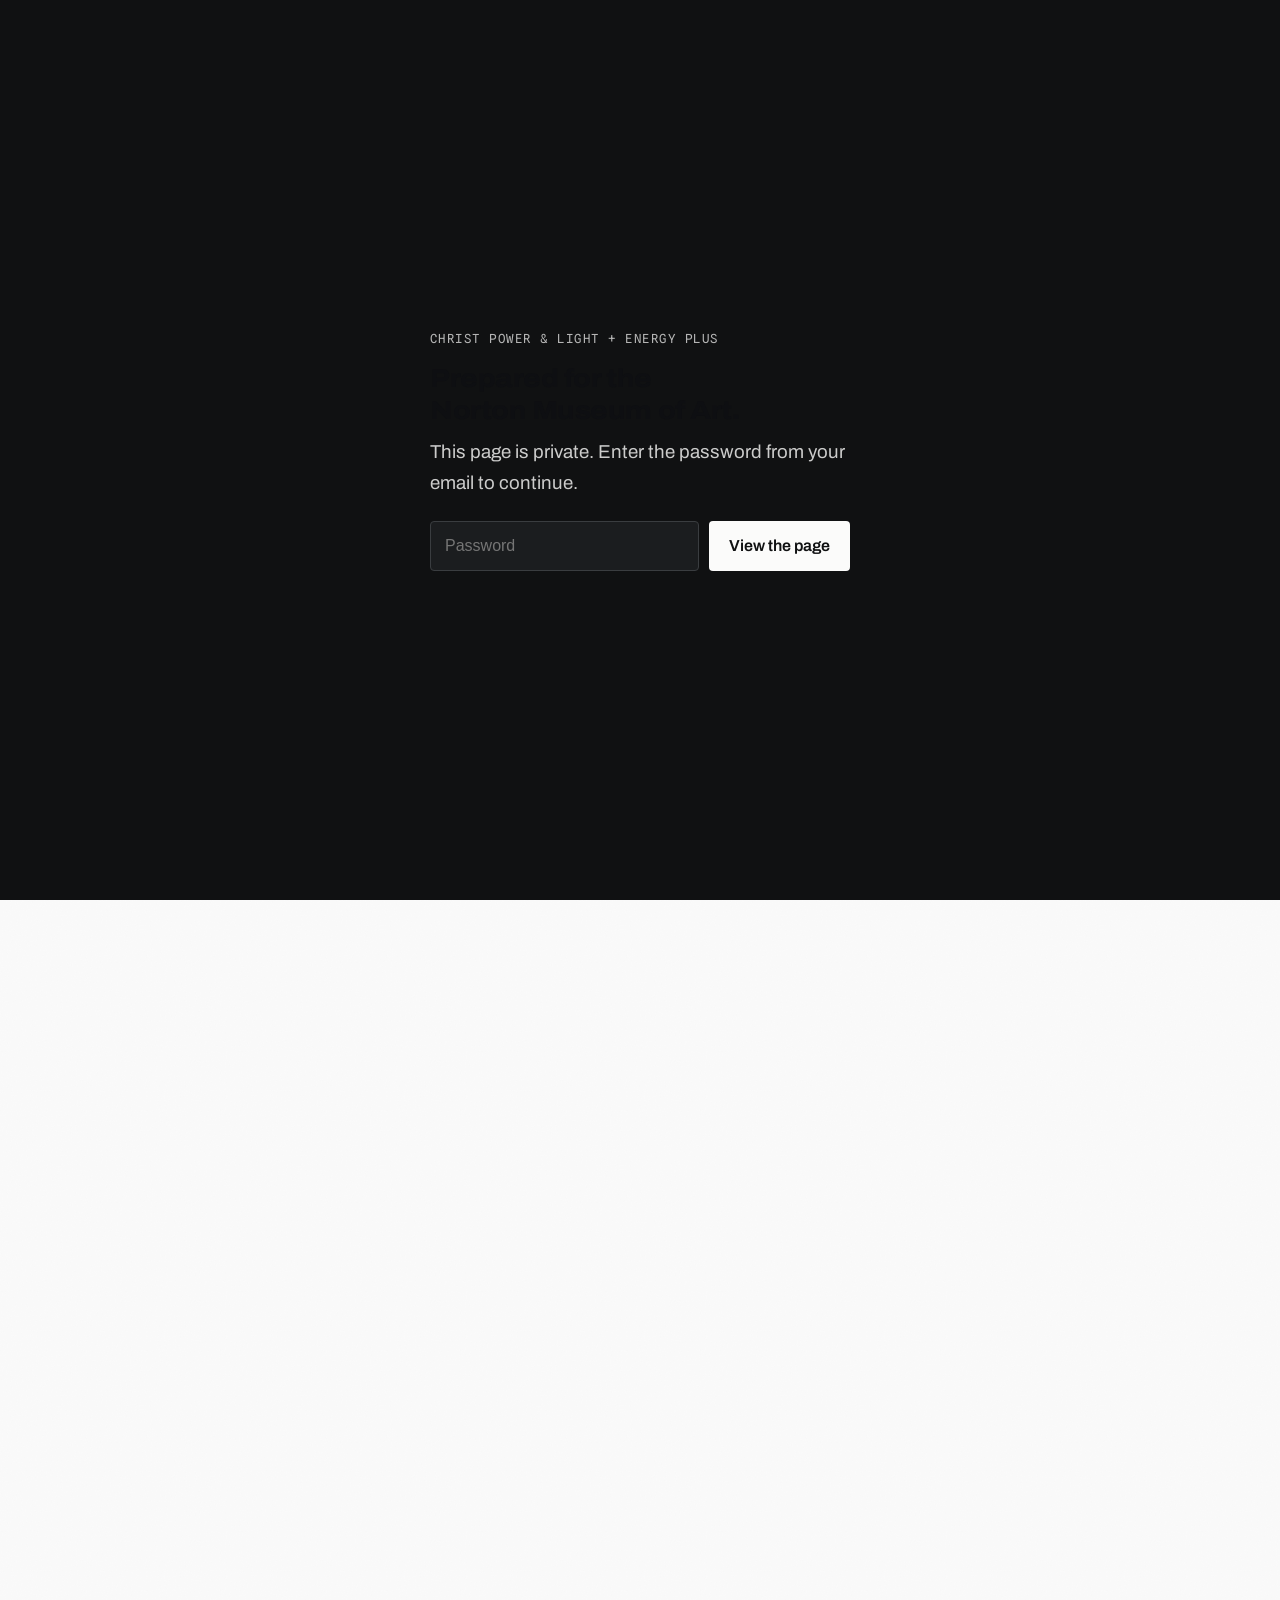
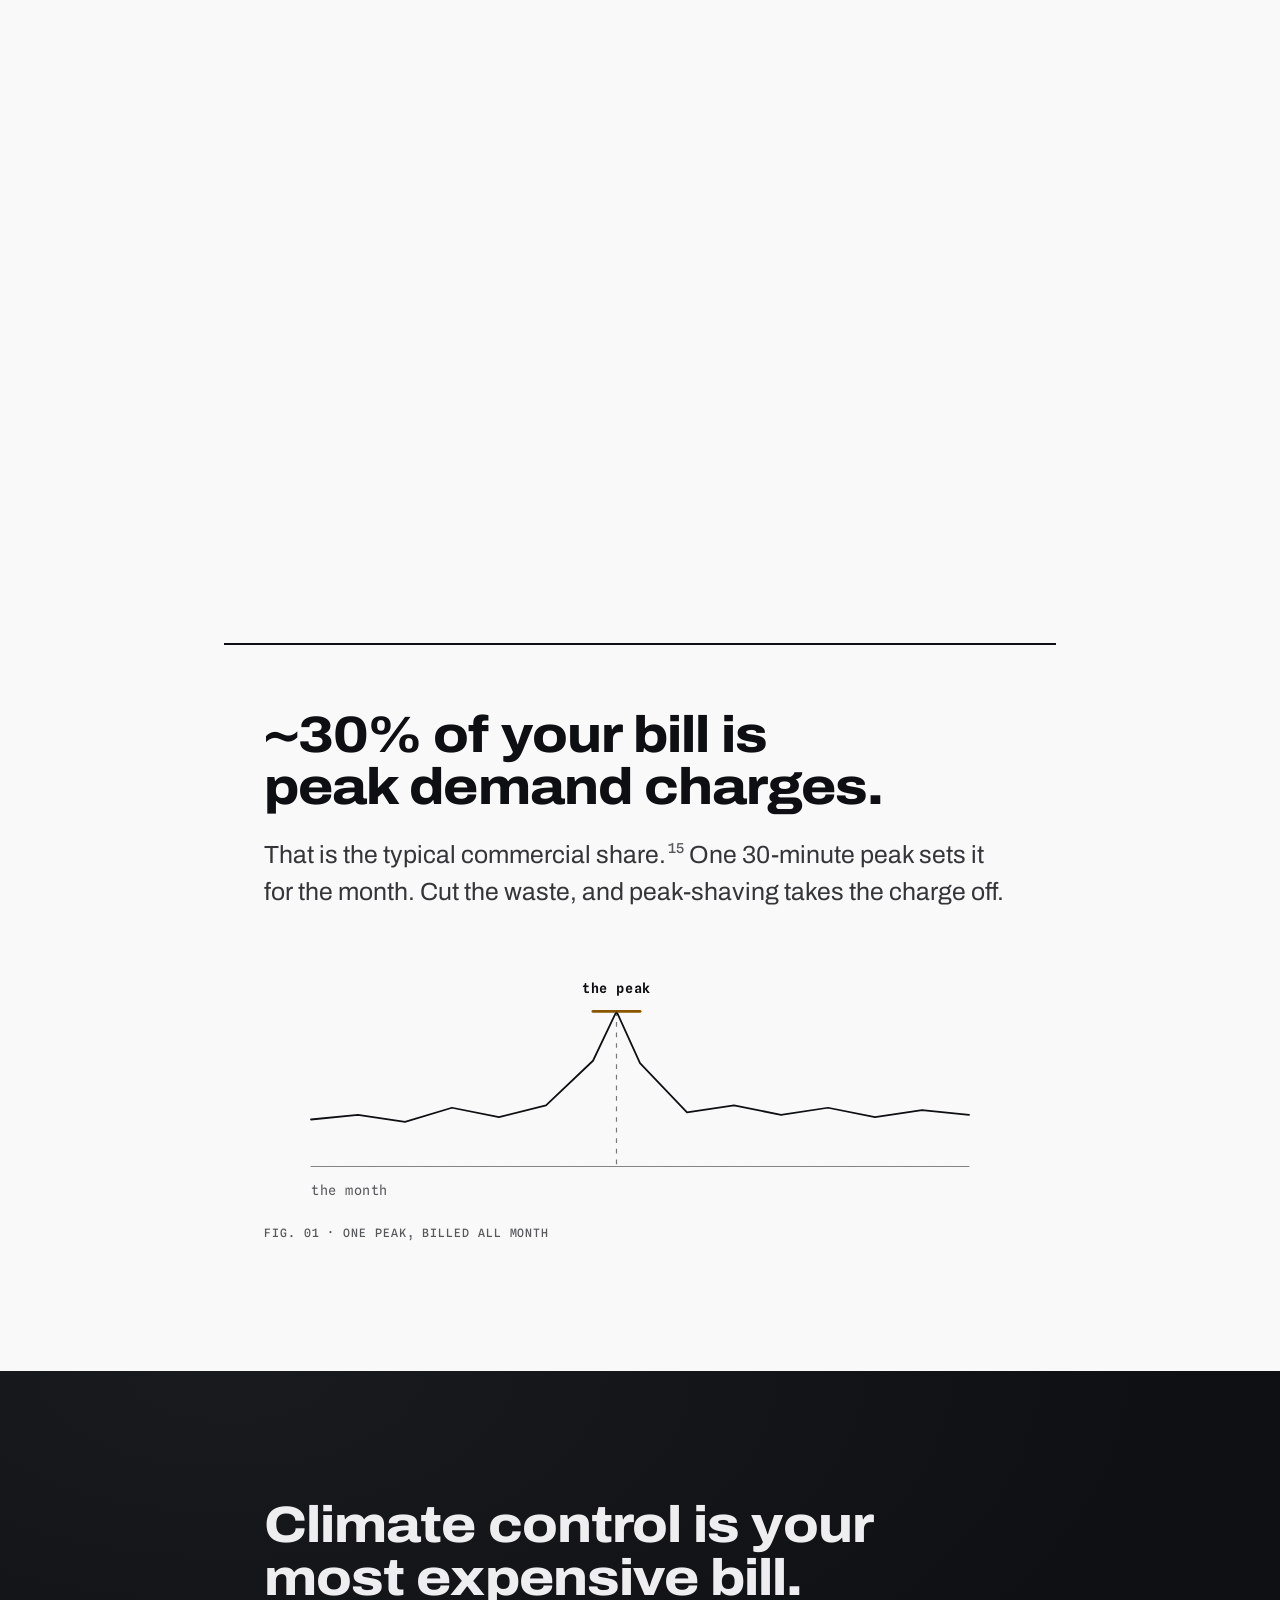
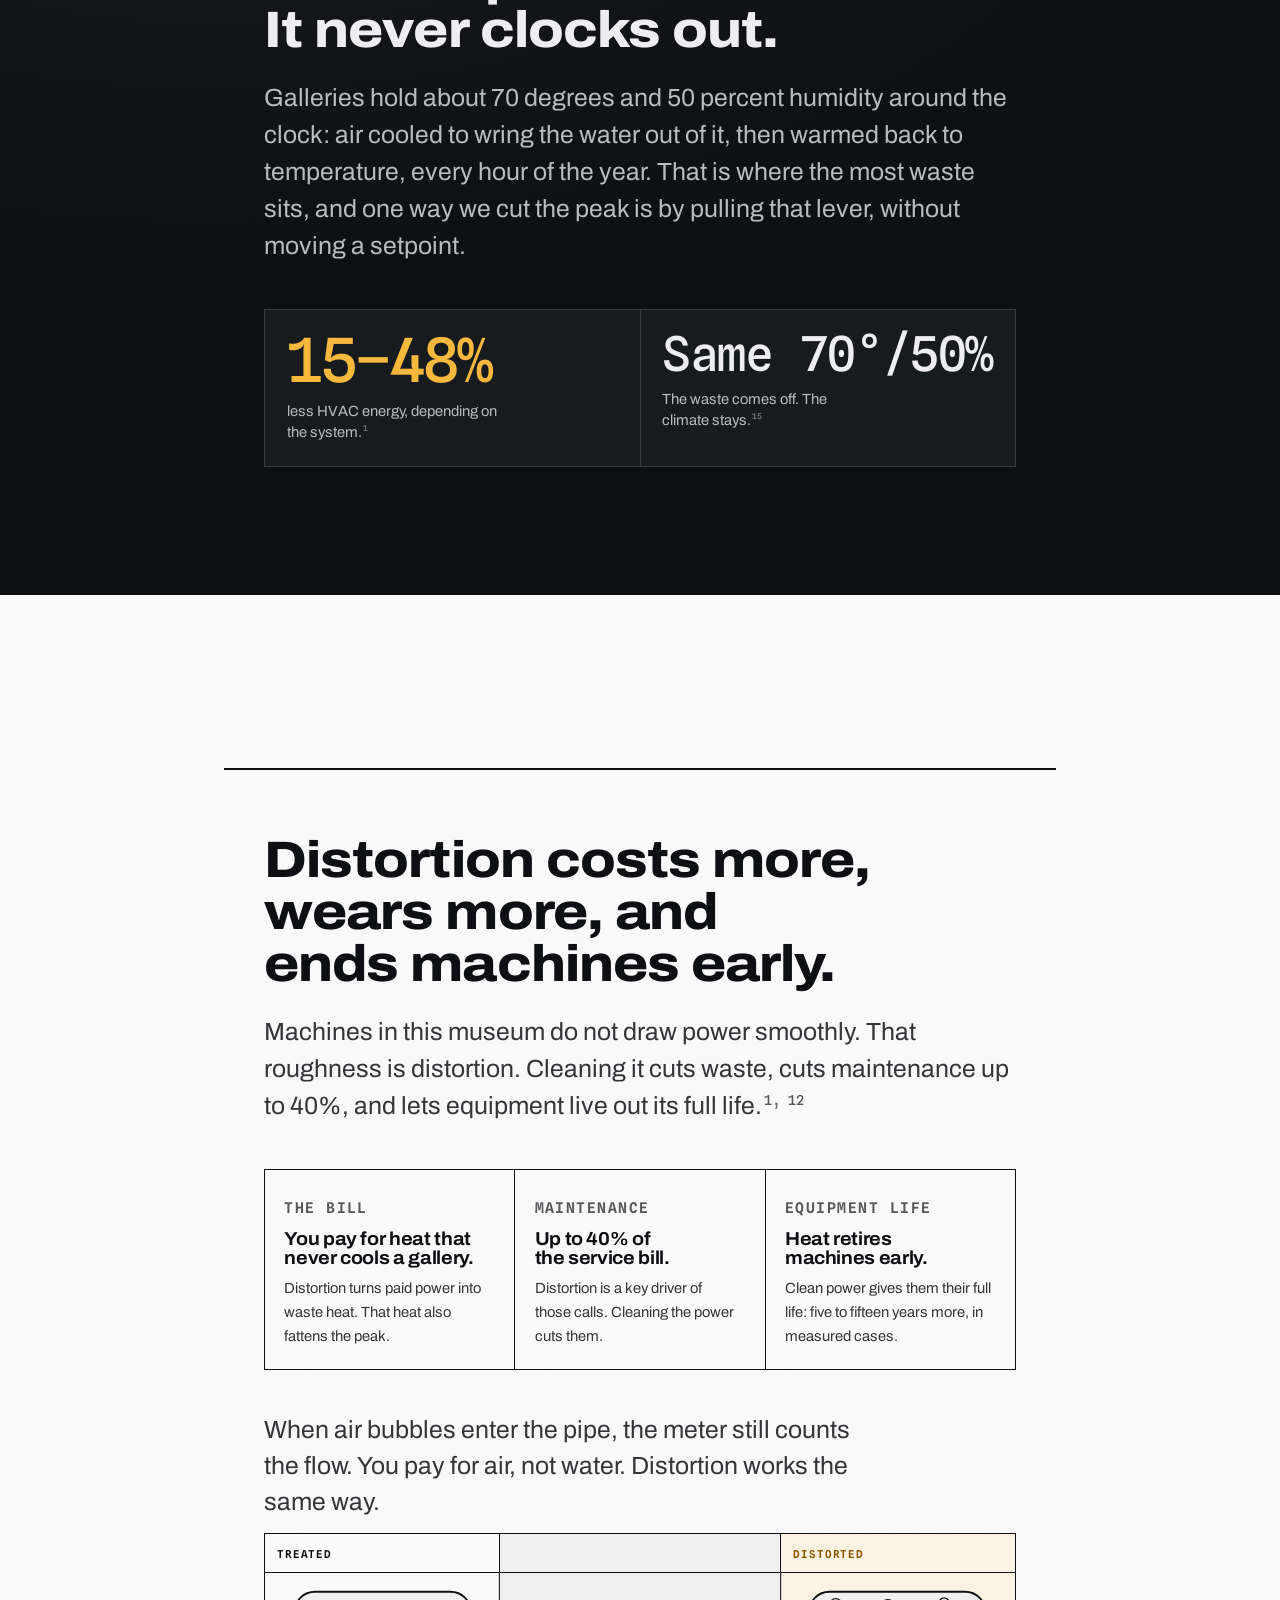
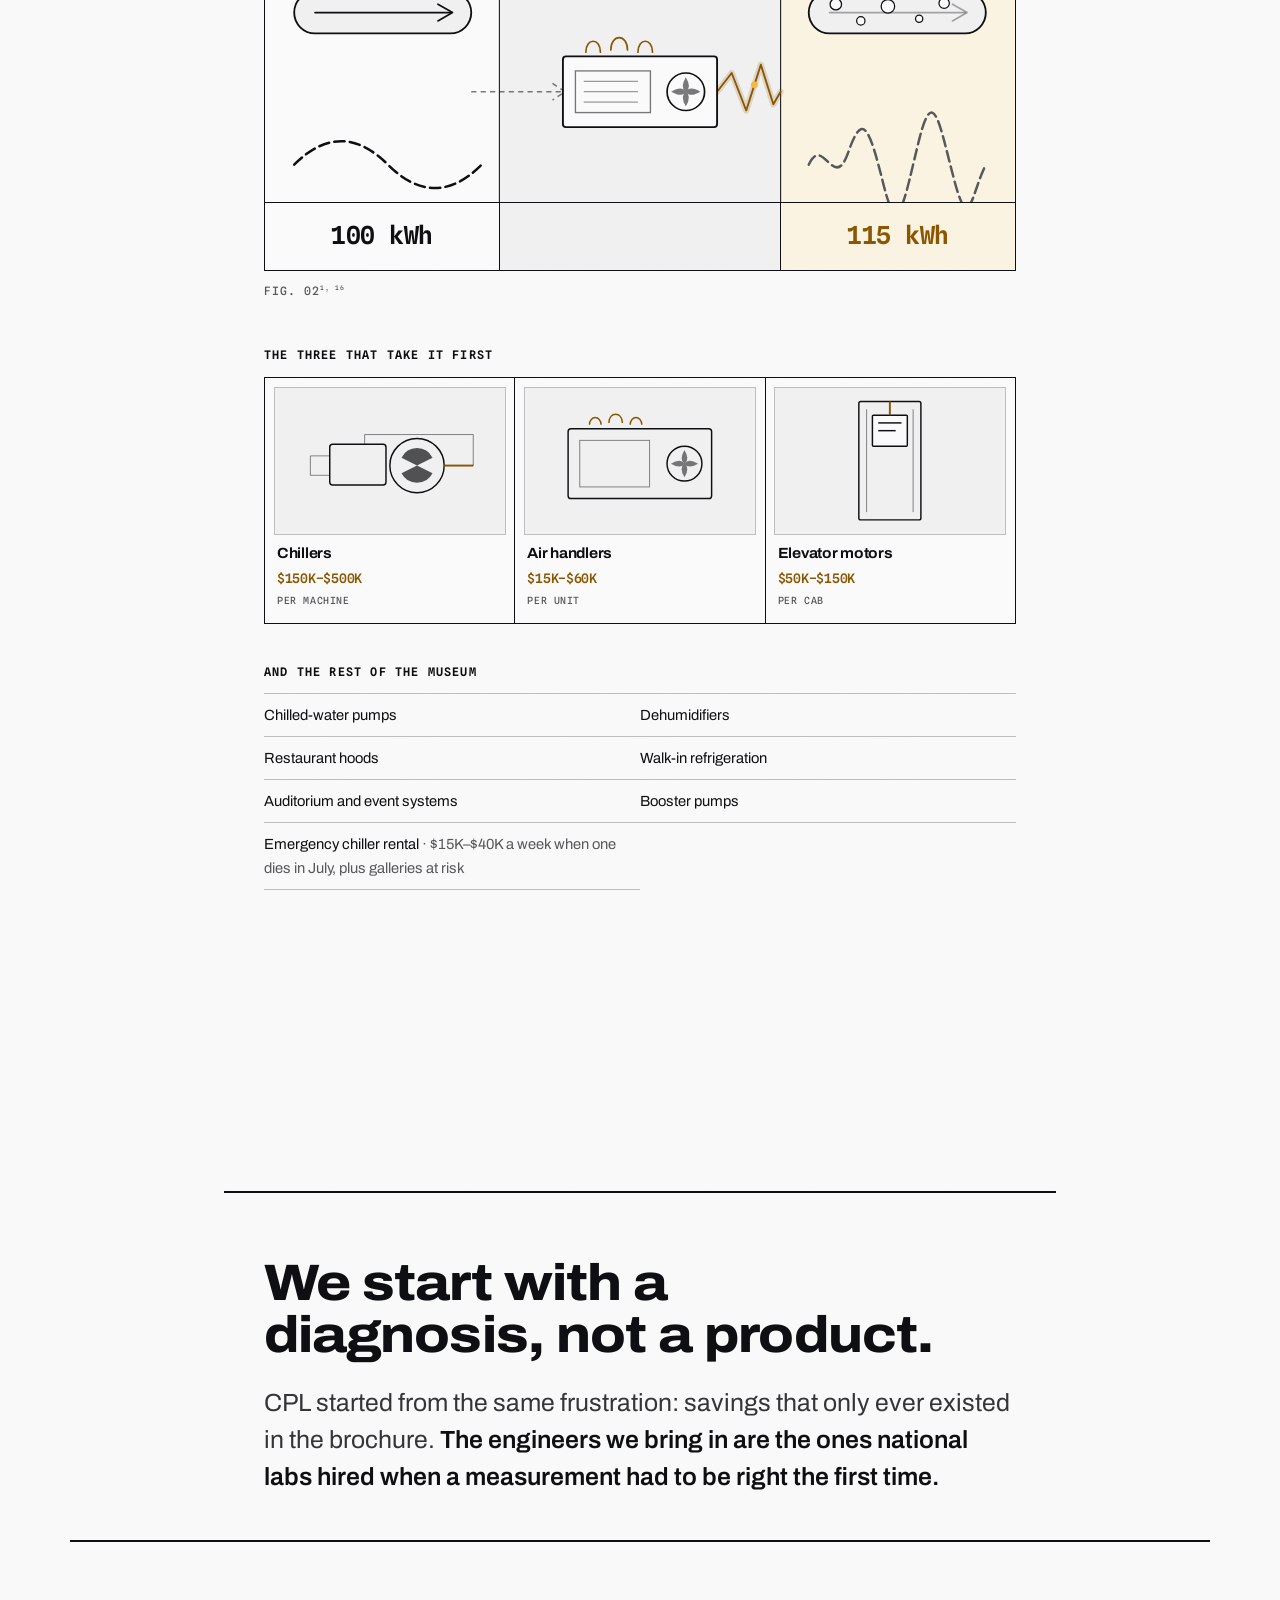
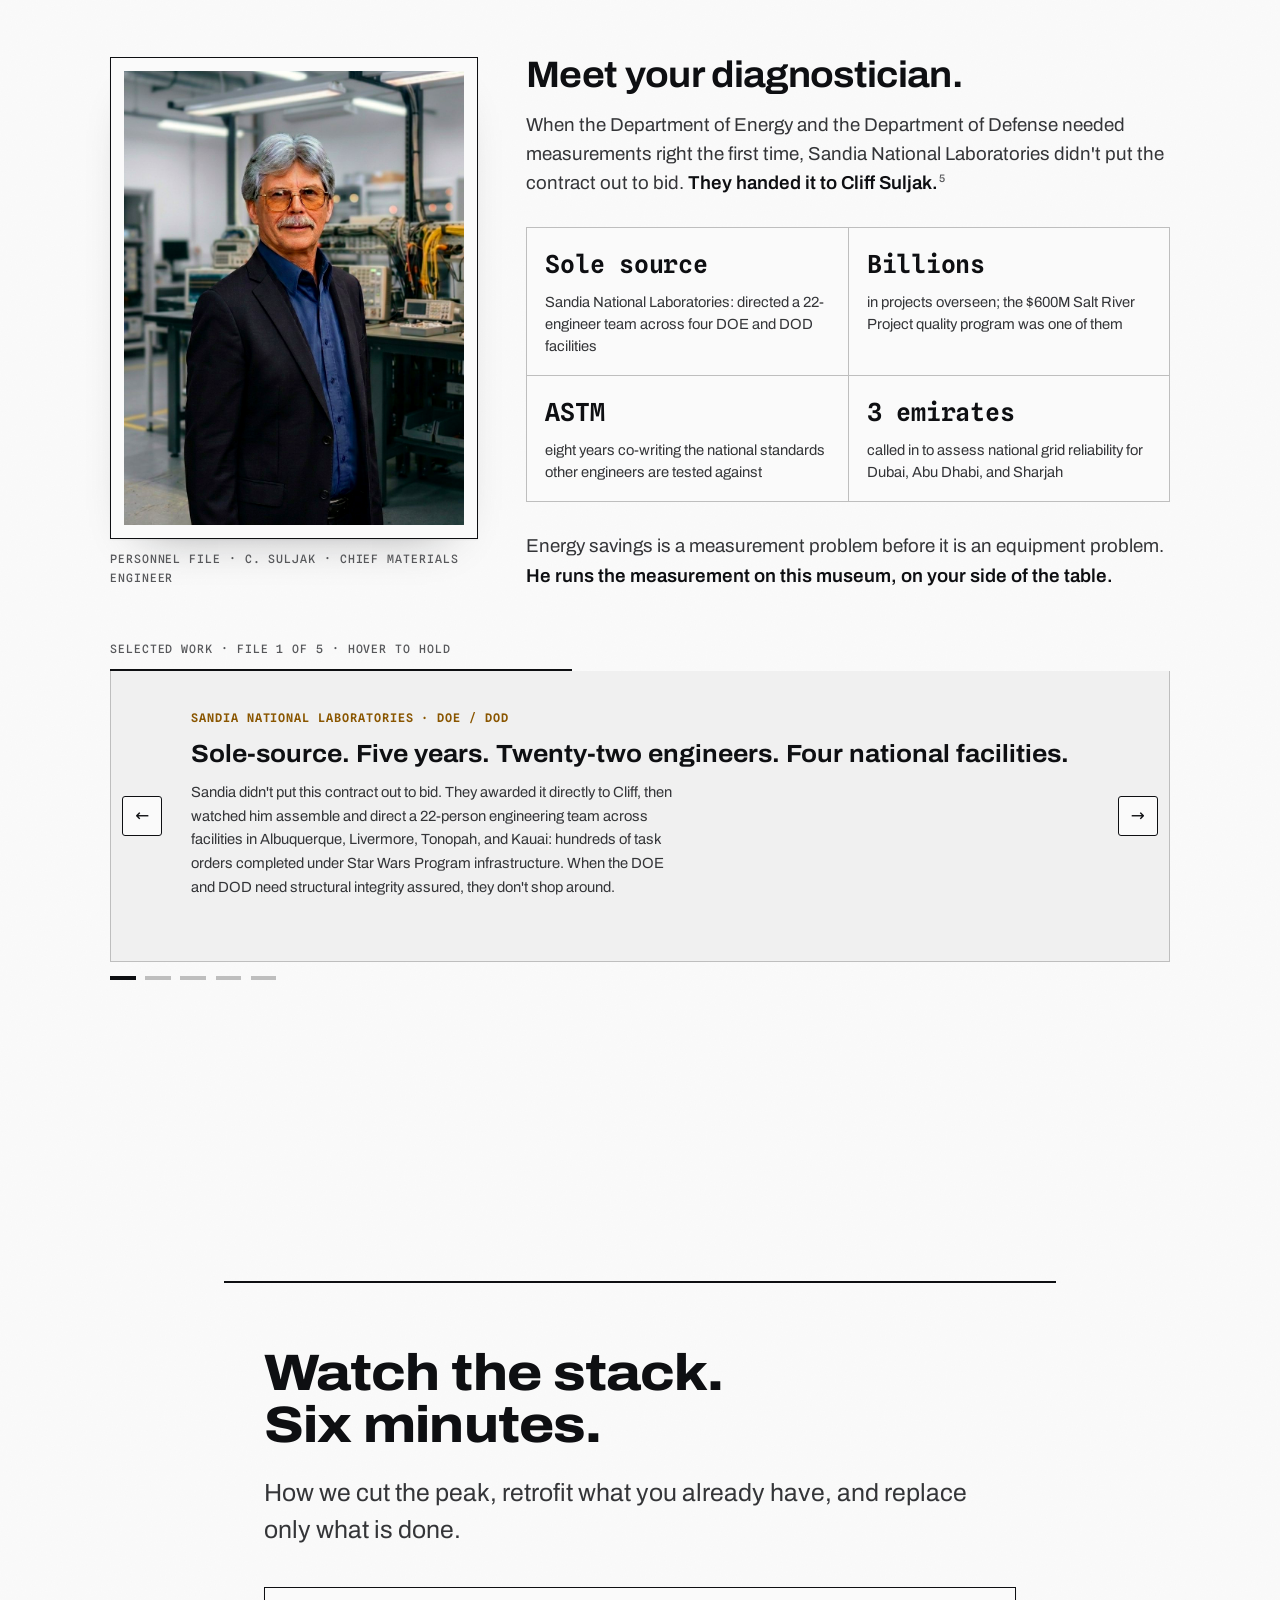
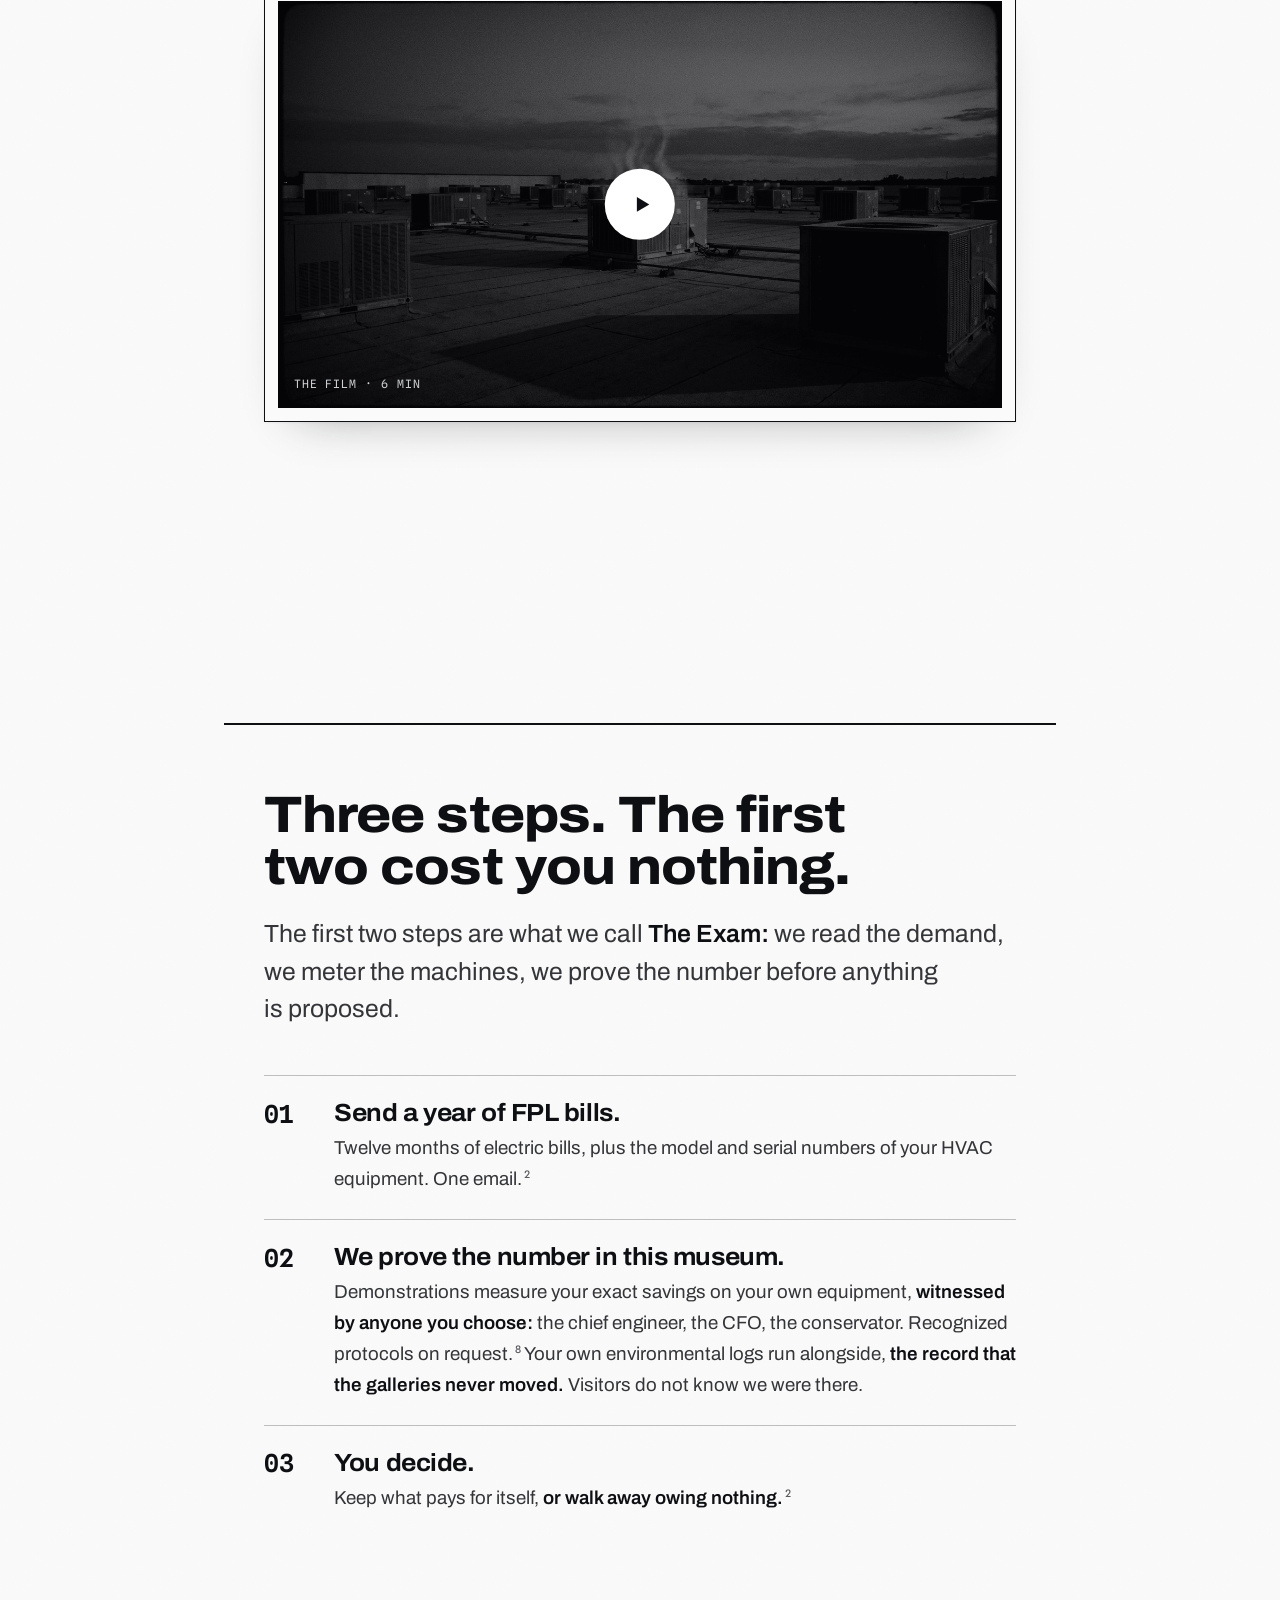
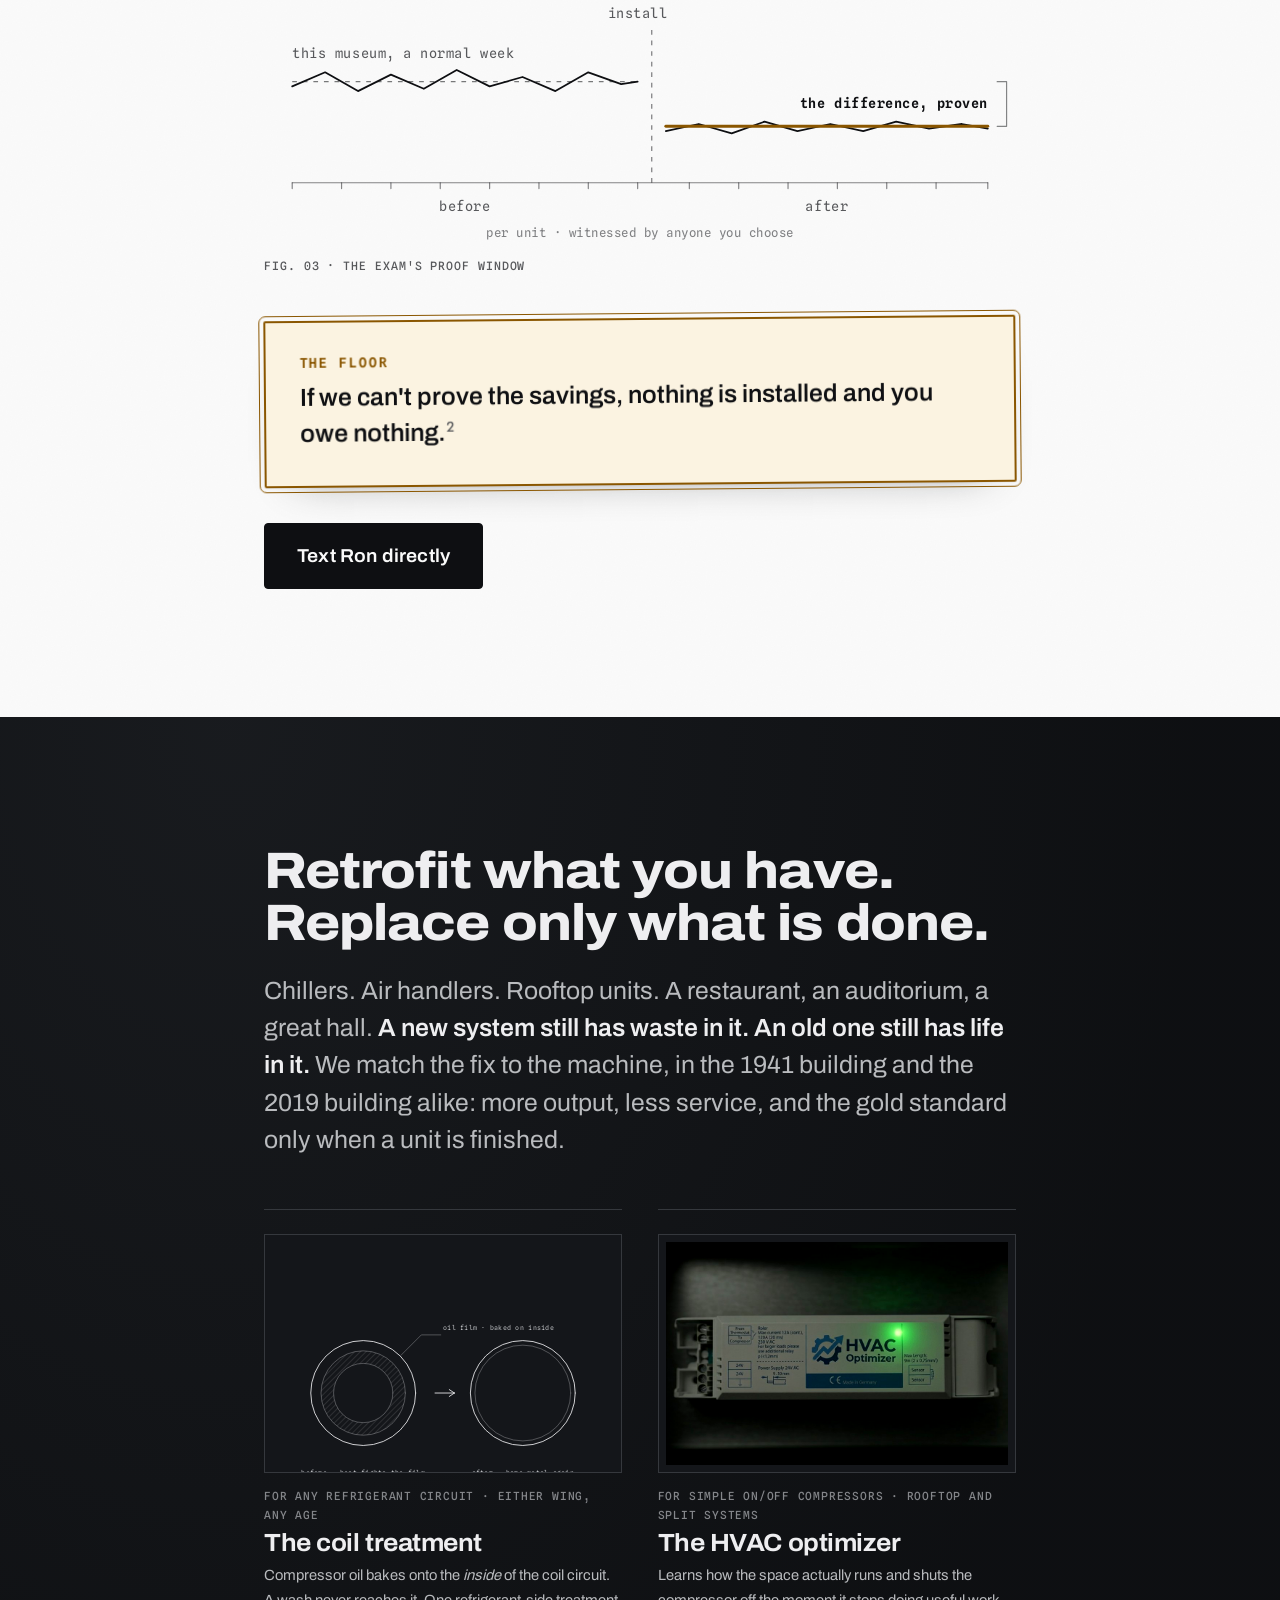
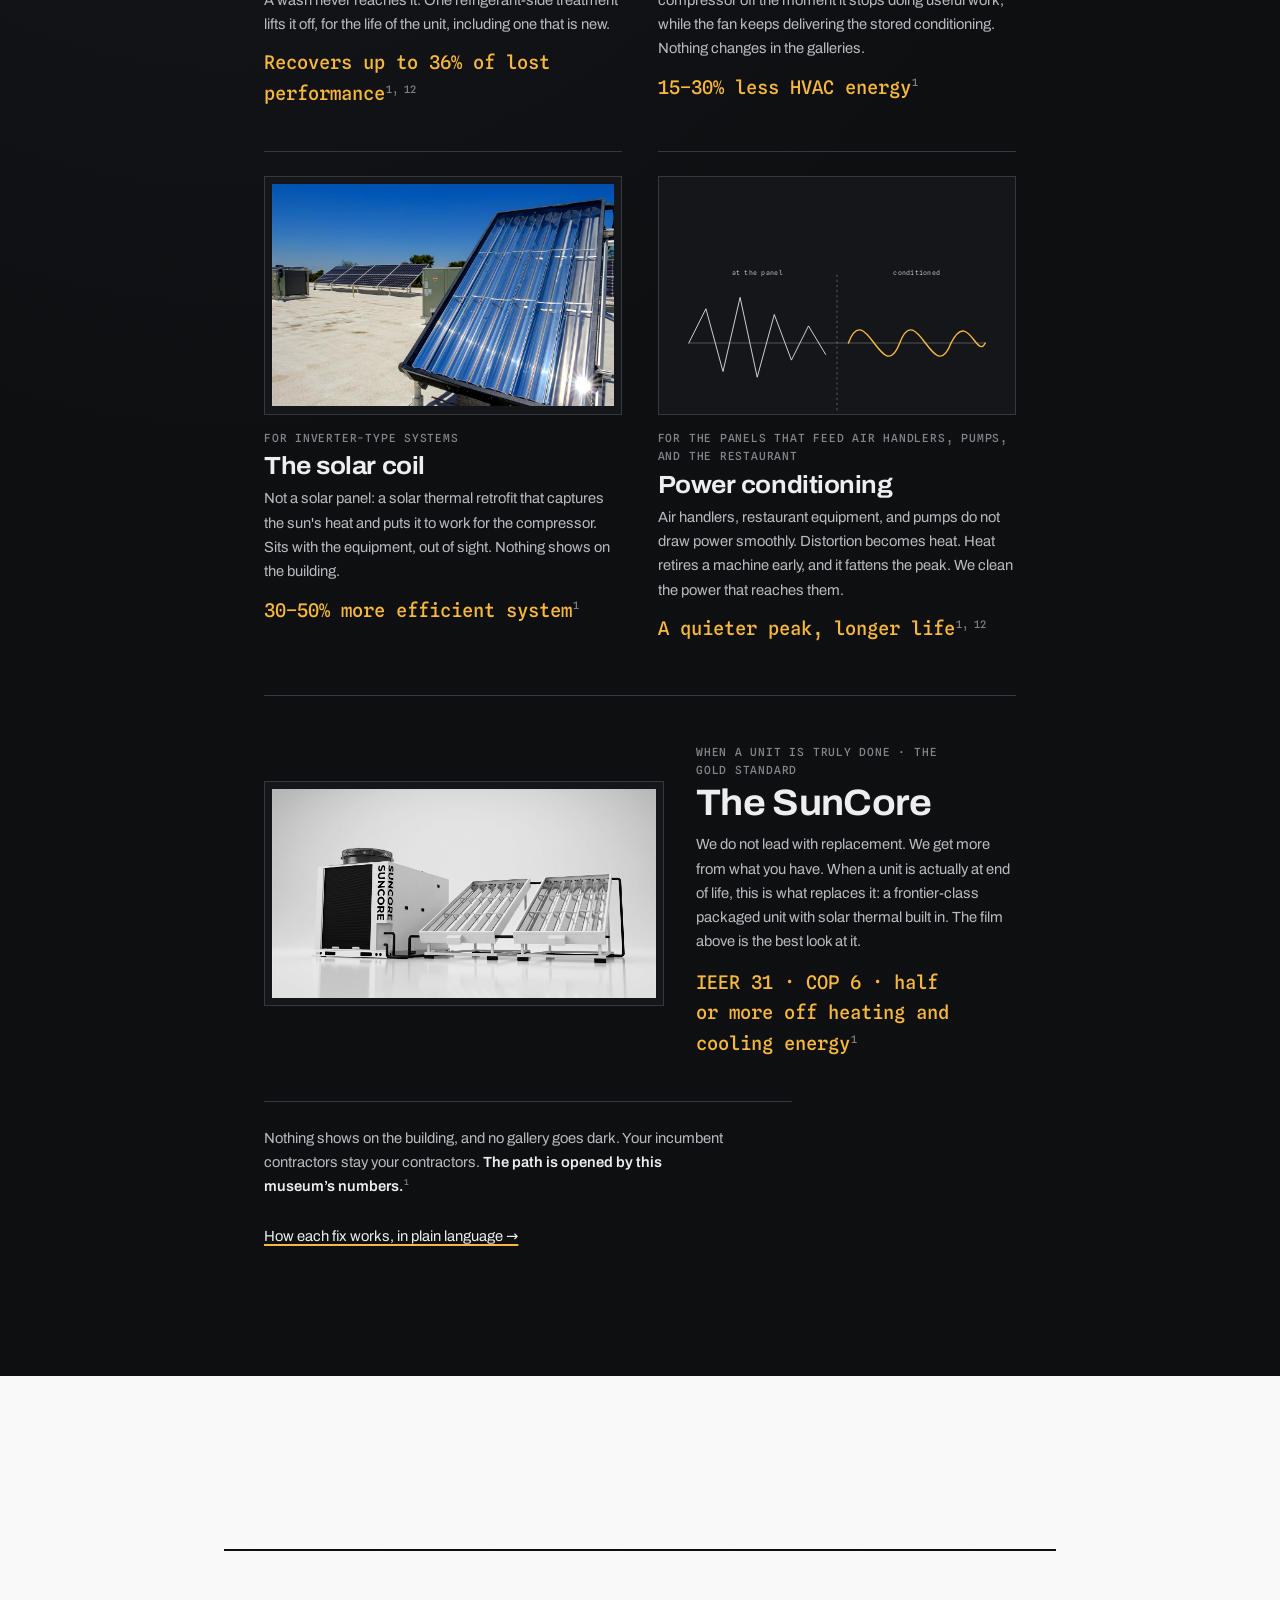
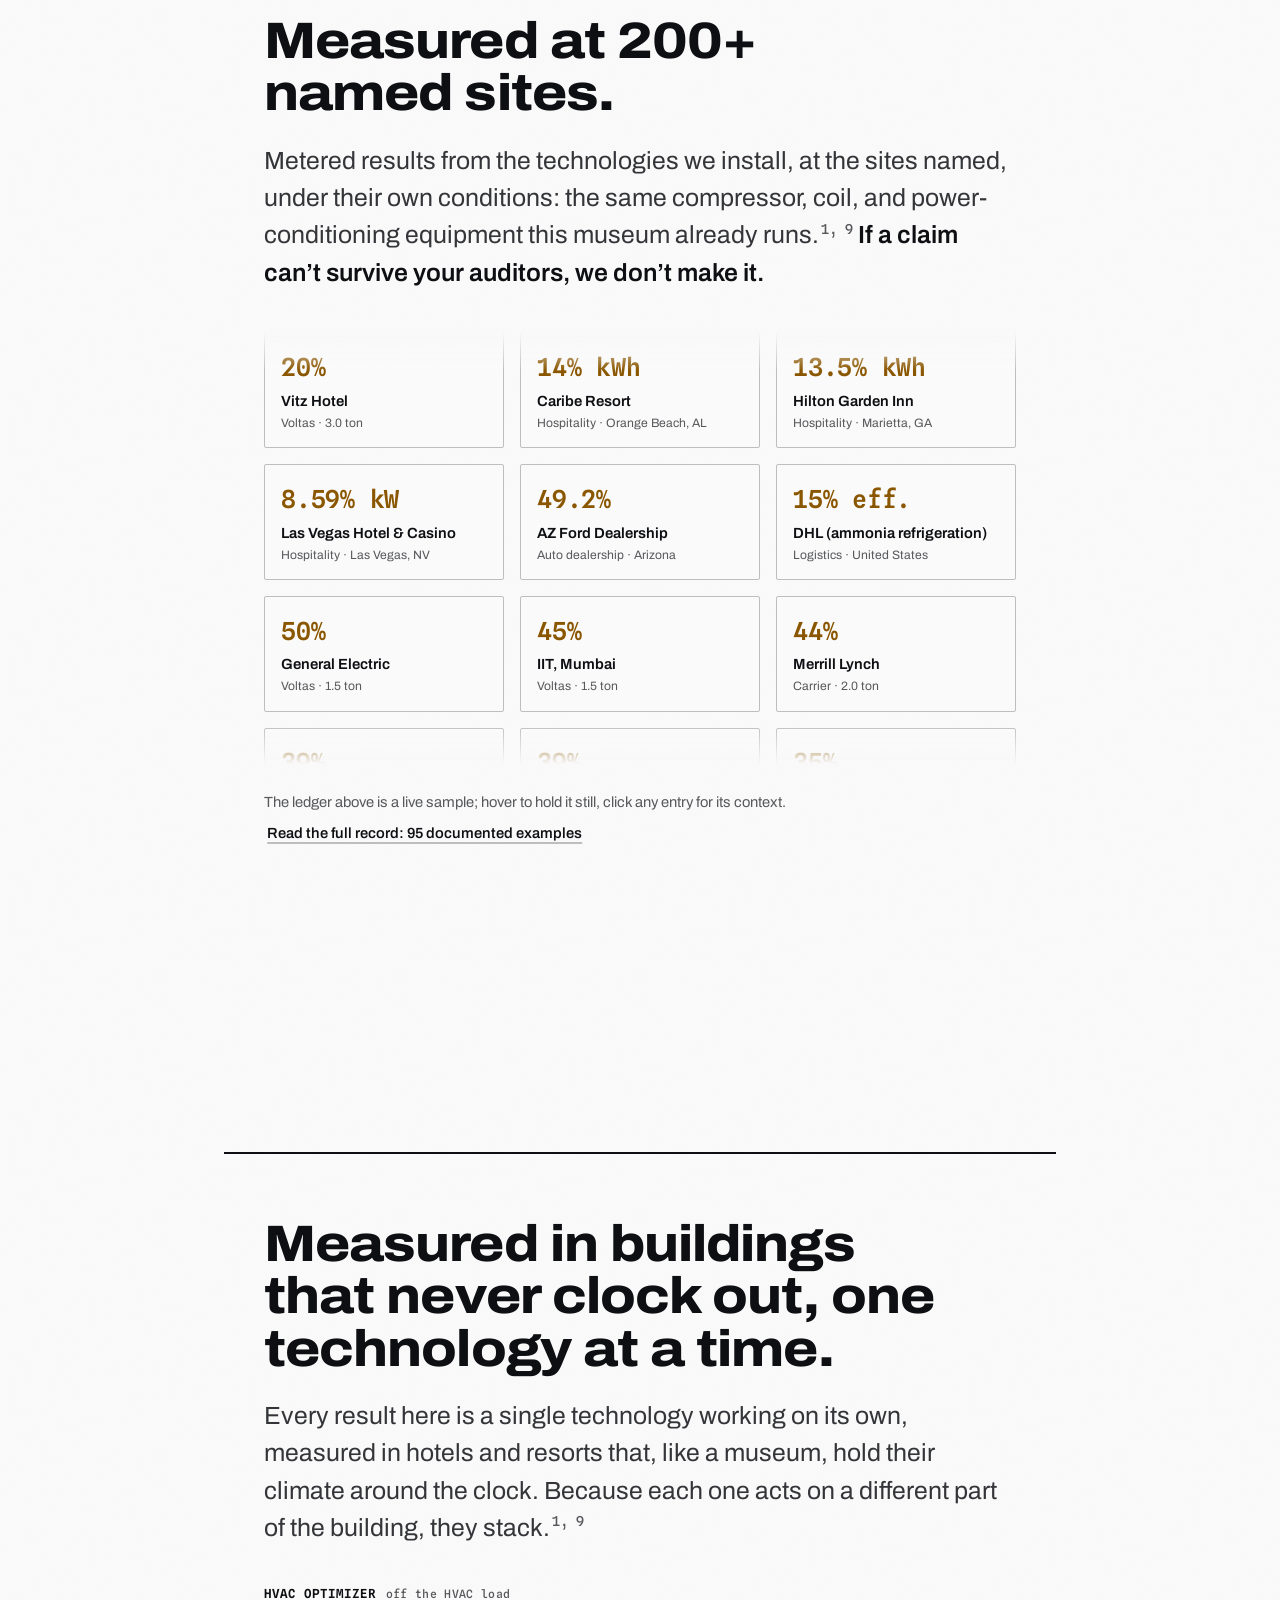
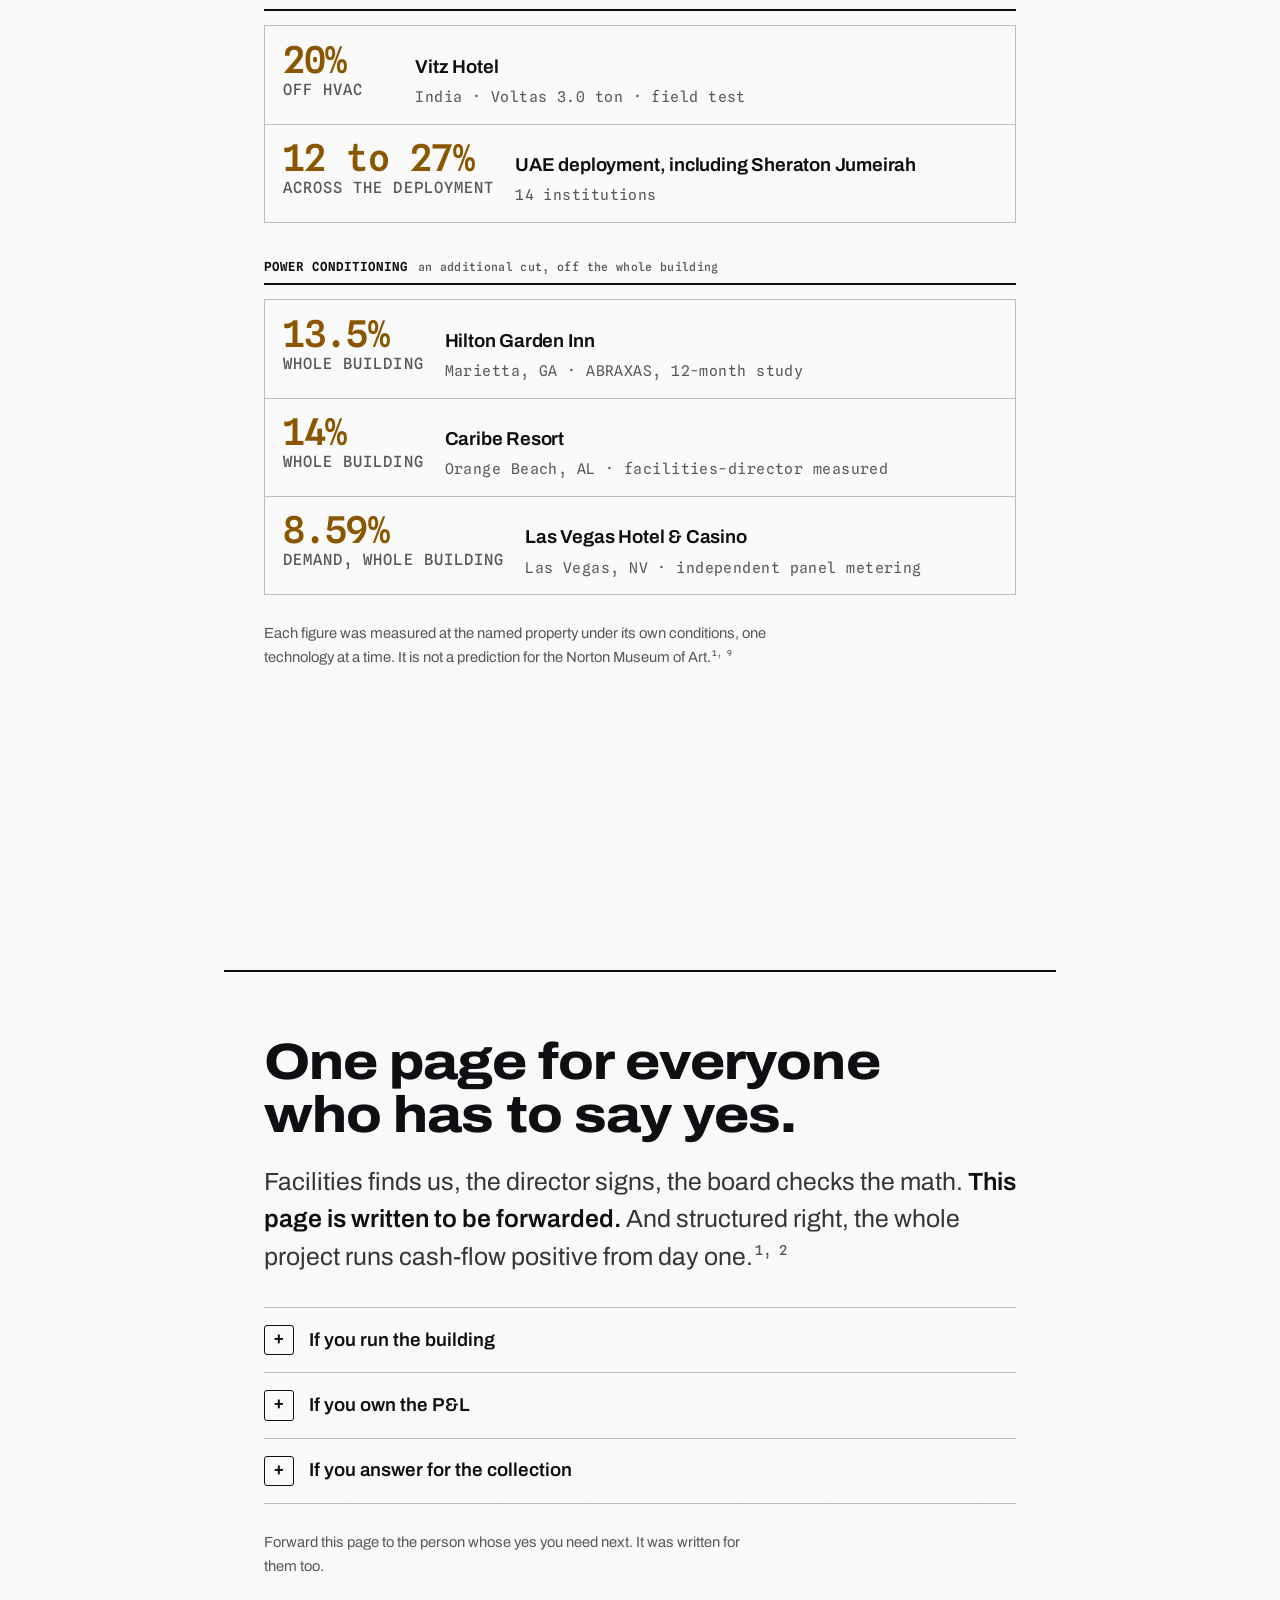
==== commit 382ce1da: "Norton: clarify 70/50, museum-first equipment trio, tighter Exam copy, no em dashes - Spell out 70 d" ====
--- a/norton/index.html
+++ b/norton/index.html
@@ -70,7 +70,7 @@
       <div class="hero__copy">
         <p style="font-family:var(--font-mono);font-size:0.78rem;letter-spacing:0.12em;text-transform:uppercase;color:var(--panel-body);margin-bottom:0.7rem;">Prepared for the Norton Museum of Art &middot; West Palm Beach</p>
         <h1 id="hero-h">Cut the peak. Keep the climate.</h1>
-        <p class="hero__lede">About 30% of a commercial bill is peak demand.<sup class="fn"><a href="#notes" aria-label="See note 15">15</a></sup> In a building that holds its climate around the clock, much of the rest is HVAC waste that never conditions a gallery. We take both off &mdash; and your setpoints never move.</p>
+        <p class="hero__lede">About 30% of a commercial bill is peak demand.<sup class="fn"><a href="#notes" aria-label="See note 15">15</a></sup> In a building that holds its climate around the clock, much of the rest is HVAC waste that never conditions a gallery. We take both off, and your setpoints never move.</p>
         <div class="cta" data-cta>
           <button type="button" class="btn btn--lg" data-book>Text Ron directly</button>
         </div>
@@ -121,7 +121,7 @@
           <path class="mk" pathLength="1" style="--d:1" d="M352 296 C 350 281, 428 279, 430 294 C 432 310, 353 313, 351 298 C 350 287, 370 283, 392 282"/>
           <path class="mk" pathLength="1" style="--d:1" d="M282 322 C 310 320, 332 314, 347 306 M347 306 l -8.5 0.5 M347 306 l -4.5 7"/>
           <text class="mk-t" x="40" y="326" style="--d:1" transform="rotate(-2 40 326)">ONE 30-MINUTE PEAK. GALLERIES,</text>
-          <text class="mk-t" x="40" y="340" style="--d:1" transform="rotate(-2 40 340)">EVENTS, CHILLERS &mdash; ALL AT ONCE.</text>
+          <text class="mk-t" x="40" y="340" style="--d:1" transform="rotate(-2 40 340)">EVENTS, CHILLERS, ALL AT ONCE.</text>
           <path class="mk" pathLength="1" style="--d:2" d="M330 461 C 356 467, 396 464, 424 459"/>
           <path class="mk" pathLength="1" style="--d:2" d="M244 524 C 296 522, 346 500, 370 472 M370 472 l -9 1.5 M370 472 l -1.5 9"/>
           <text class="mk-t mk-t--big" x="40" y="522" style="--d:2" transform="rotate(-1.5 40 522)">TAKE THE PEAK OFF.</text>
@@ -155,14 +155,14 @@
   <section class="beat beat--dark" id="money" aria-labelledby="money-h">
     <div class="wrap beat__narrow">
       <h2 id="money-h">Climate control is your most expensive bill. It never clocks out.</h2>
-      <p class="lead lead--dark">Galleries hold their climate around the clock: air cooled to wring the water out of it, then warmed back to temperature, every hour of the year. That is where the most waste sits &mdash; and one way we cut the peak is by pulling that lever, without moving a setpoint.</p>
+      <p class="lead lead--dark">Galleries hold about 70 degrees and 50 percent humidity around the clock: air cooled to wring the water out of it, then warmed back to temperature, every hour of the year. That is where the most waste sits, and one way we cut the peak is by pulling that lever, without moving a setpoint.</p>
       <div class="pair" role="list">
         <article role="listitem">
           <p class="pair__fig">15&ndash;48%</p>
           <p class="pair__label">less HVAC energy, depending on the system.<sup class="fn"><a href="#notes" aria-label="See note 1">1</a></sup></p>
         </article>
         <article role="listitem">
-          <p class="pair__fig pair__fig--ink">Same 70/50</p>
+          <p class="pair__fig pair__fig--ink">Same 70&deg;/50%</p>
           <p class="pair__label">The waste comes off. The climate stays.<sup class="fn"><a href="#notes" aria-label="See note 15">15</a></sup></p>
         </article>
       </div>
@@ -187,7 +187,7 @@
         <article role="listitem">
           <p class="tri__kicker">Equipment life</p>
           <h3>Heat retires machines early.</h3>
-          <p>Clean power gives them their full life &mdash; five to fifteen years more, in measured cases.</p>
+          <p>Clean power gives them their full life: five to fifteen years more, in measured cases.</p>
         </article>
       </div>
 
@@ -264,20 +264,21 @@
       <ul class="hurt">
         <li>
           <div class="hurt__stage" aria-hidden="true">
-            <svg class="hurt__svg hurt__svg--lift" viewBox="0 0 220 150">
-              <rect class="d" x="78" y="14" width="64" height="122" rx="2"/>
-              <line class="d soft" x1="86" y1="22" x2="86" y2="128"/>
-              <line class="d soft" x1="134" y1="22" x2="134" y2="128"/>
-              <g class="cab">
-                <rect x="92" y="28" width="36" height="32" rx="1"/>
-                <line x1="98" y1="36" x2="122" y2="36"/>
-                <line x1="98" y1="44" x2="116" y2="44"/>
+            <svg class="hurt__svg hurt__svg--pump" viewBox="0 0 220 150">
+              <rect class="d" x="48" y="58" width="58" height="42" rx="3"/>
+              <circle class="d" cx="138" cy="80" r="28"/>
+              <g transform="translate(138 80)">
+                <g class="imp">
+                  <path d="M0 0 L0 -18 A18 18 0 0 1 16 -8 Z M0 0 L16 8 A18 18 0 0 1 -16 8 Z M0 0 L-16 -8 A18 18 0 0 1 0 -18 Z"/>
+                </g>
               </g>
-              <line class="d amber" x1="110" y1="14" x2="110" y2="28"/>
+              <path class="d soft" d="M48 70 H28 V90 H48"/>
+              <path class="d amber" d="M166 80 H196"/>
+              <path class="d soft" d="M196 80 V48 H84 V58"/>
             </svg>
           </div>
-          <h3>Elevator motors</h3>
-          <p class="hurt__cost">$50K&ndash;$150K <span>per cab</span></p>
+          <h3>Chillers</h3>
+          <p class="hurt__cost">$150K&ndash;$500K <span>per machine</span></p>
         </li>
         <li>
           <div class="hurt__stage" aria-hidden="true">
@@ -300,33 +301,32 @@
         </li>
         <li>
           <div class="hurt__stage" aria-hidden="true">
-            <svg class="hurt__svg hurt__svg--pump" viewBox="0 0 220 150">
-              <rect class="d" x="48" y="58" width="58" height="42" rx="3"/>
-              <circle class="d" cx="138" cy="80" r="28"/>
-              <g transform="translate(138 80)">
-                <g class="imp">
-                  <path d="M0 0 L0 -18 A18 18 0 0 1 16 -8 Z M0 0 L16 8 A18 18 0 0 1 -16 8 Z M0 0 L-16 -8 A18 18 0 0 1 0 -18 Z"/>
-                </g>
+            <svg class="hurt__svg hurt__svg--lift" viewBox="0 0 220 150">
+              <rect class="d" x="78" y="14" width="64" height="122" rx="2"/>
+              <line class="d soft" x1="86" y1="22" x2="86" y2="128"/>
+              <line class="d soft" x1="134" y1="22" x2="134" y2="128"/>
+              <g class="cab">
+                <rect x="92" y="28" width="36" height="32" rx="1"/>
+                <line x1="98" y1="36" x2="122" y2="36"/>
+                <line x1="98" y1="44" x2="116" y2="44"/>
               </g>
-              <path class="d soft" d="M48 70 H28 V90 H48"/>
-              <path class="d amber" d="M166 80 H196"/>
-              <path class="d soft" d="M196 80 V48 H84 V58"/>
+              <line class="d amber" x1="110" y1="14" x2="110" y2="28"/>
             </svg>
           </div>
-          <h3>Chilled-water pumps</h3>
-          <p class="hurt__cost">$8K&ndash;$25K <span>per pump</span></p>
+          <h3>Elevator motors</h3>
+          <p class="hurt__cost">$50K&ndash;$150K <span>per cab</span></p>
         </li>
       </ul>
       <div class="also">
         <p class="also__h">And the rest of the museum</p>
         <ul>
+          <li>Chilled-water pumps</li>
           <li>Dehumidifiers</li>
           <li>Restaurant hoods</li>
           <li>Walk-in refrigeration</li>
           <li>Auditorium and event systems</li>
           <li>Booster pumps</li>
-          <li>Dock and shop motors</li>
-          <li>Chillers <span>&mdash; summer emergency rental $15K&ndash;$40K a week, plus galleries at risk</span></li>
+          <li>Emergency chiller rental <span>&middot; $15K&ndash;$40K a week when one dies in July, plus galleries at risk</span></li>
         </ul>
       </div>
     </div>
@@ -414,12 +414,12 @@
       <p class="lead">The first two steps are what we call <strong>The Exam:</strong> we read the demand, we meter the machines, we prove the number before anything is proposed.</p>
       <ol class="steps">
         <li>
-          <h3>Send a year of FPL bills, and a few nameplates.</h3>
-          <p>Twelve months of electric bills, every page, plus phone photos of the nameplate on each chiller, air handler, and rooftop unit. One email. That is how we see this address&rsquo;s peak and this museum&rsquo;s equipment.<sup class="fn"><a href="#notes" aria-label="See note 2">2</a></sup></p>
+          <h3>Send a year of FPL bills.</h3>
+          <p>Twelve months of electric bills, plus the model and serial numbers of your HVAC equipment. One email.<sup class="fn"><a href="#notes" aria-label="See note 2">2</a></sup></p>
         </li>
         <li>
           <h3>We prove the number in this museum.</h3>
-          <p>Seven days of metering before the work, seven days after, on your own equipment, <strong>witnessed by anyone you choose:</strong> the chief engineer, the CFO, the conservator. Recognized protocols on request.<sup class="fn"><a href="#notes" aria-label="See note 8">8</a></sup> And your own environmental monitoring runs alongside ours the whole time &mdash; <strong>your logs are the record that the galleries never moved.</strong> Visitors do not know we were there.</p>
+          <p>Demonstrations measure your exact savings on your own equipment, <strong>witnessed by anyone you choose:</strong> the chief engineer, the CFO, the conservator. Recognized protocols on request.<sup class="fn"><a href="#notes" aria-label="See note 8">8</a></sup> Your own environmental logs run alongside, <strong>the record that the galleries never moved.</strong> Visitors do not know we were there.</p>
         </li>
         <li>
           <h3>You decide.</h3>
@@ -439,8 +439,8 @@
           <text class="lbl" x="318" y="30" text-anchor="middle">install</text>
           <text class="lbl" x="24" y="64">this museum, a normal week</text>
           <text class="lbl lbl--ink" x="616" y="106" text-anchor="end">the difference, proven</text>
-          <text class="lbl" x="171" y="194" text-anchor="middle">7 days &middot; before</text>
-          <text class="lbl" x="479" y="194" text-anchor="middle">7 days &middot; after</text>
+          <text class="lbl" x="171" y="194" text-anchor="middle">before</text>
+          <text class="lbl" x="479" y="194" text-anchor="middle">after</text>
           <text class="lbl soft-t" x="320" y="216" text-anchor="middle">per unit &middot; witnessed by anyone you choose</text>
         </svg>
         <figcaption>Fig. 03 &middot; The Exam's proof window</figcaption>
@@ -465,7 +465,7 @@
   <section class="beat beat--dark" id="kit" aria-labelledby="kit-h">
     <div class="wrap beat__narrow">
       <h2 id="kit-h">Retrofit what you have. Replace only what is done.</h2>
-      <p class="lead lead--dark">Chillers. Air handlers. Rooftop units. A restaurant, an auditorium, a great hall. <strong>A new system still has waste in it. An old one still has life in it.</strong> We match the fix to the machine &mdash; in the 1941 building and the 2019 building alike &mdash; more output, less service, and the gold standard only when a unit is finished.</p>
+      <p class="lead lead--dark">Chillers. Air handlers. Rooftop units. A restaurant, an auditorium, a great hall. <strong>A new system still has waste in it. An old one still has life in it.</strong> We match the fix to the machine, in the 1941 building and the 2019 building alike: more output, less service, and the gold standard only when a unit is finished.</p>
       <ul class="kit" aria-label="The systems we match to this museum">
         <li>
           <div class="kit__img kit__img--draw">
@@ -493,7 +493,7 @@
           </div>
           <p class="kit__fit">For any refrigerant circuit &middot; either wing, any age</p>
           <h3>The coil treatment</h3>
-          <p>Compressor oil bakes onto the <em>inside</em> of the coil circuit. A wash never reaches it. One refrigerant-side treatment lifts it off, for the life of the unit &mdash; including one that is new.</p>
+          <p>Compressor oil bakes onto the <em>inside</em> of the coil circuit. A wash never reaches it. One refrigerant-side treatment lifts it off, for the life of the unit, including one that is new.</p>
           <p class="kit__fig">Recovers up to 36% of lost performance<sup class="fn"><a href="#notes" aria-label="See notes 1 and 12">1, 12</a></sup></p>
         </li>
         <li>
@@ -526,7 +526,7 @@
           </div>
           <p class="kit__fit">For the panels that feed air handlers, pumps, and the restaurant</p>
           <h3>Power conditioning</h3>
-          <p>Air handlers, restaurant equipment, and pumps do not draw power smoothly. Distortion becomes heat. Heat retires a machine early &mdash; and it fattens the peak. We clean the power that reaches them.</p>
+          <p>Air handlers, restaurant equipment, and pumps do not draw power smoothly. Distortion becomes heat. Heat retires a machine early, and it fattens the peak. We clean the power that reaches them.</p>
           <p class="kit__fig">A quieter peak, longer life<sup class="fn"><a href="#notes" aria-label="See notes 1 and 12">1, 12</a></sup></p>
         </li>
       </ul>
@@ -626,14 +626,14 @@
   <section class="beat beat--rule" id="stakes" aria-labelledby="stakes-h">
     <div class="wrap beat__narrow">
       <h2 id="stakes-h">A gallery that cannot hold its climate cannot borrow.</h2>
-      <p class="lead">Lenders and insurers ask one question before a work travels: can this building hold its environment? The same waste that pads the bill is what wears out the chillers, air handlers, and dehumidification holding that environment &mdash; in the 1941 building and the 2019 building alike.<sup class="fn"><a href="#notes" aria-label="See notes 1 and 12">1, 12</a></sup> <strong>We get more years out of both. When a unit is actually done, we replace it with the gold standard.</strong></p>
+      <p class="lead">Lenders and insurers ask one question before a work travels: can this building hold its environment? The same waste that pads the bill is what wears out the chillers, air handlers, and dehumidification holding that environment, in the 1941 building and the 2019 building alike.<sup class="fn"><a href="#notes" aria-label="See notes 1 and 12">1, 12</a></sup> <strong>We get more years out of both. When a unit is actually done, we replace it with the gold standard.</strong></p>
     </div>
   </section>
 
   <section class="beat beat--rule" id="success" aria-labelledby="success-h">
     <div class="wrap beat__narrow">
       <h2 id="success-h">What it looks like when both lines come off.</h2>
-      <p class="lead">A lower demand charge the next bill cycle. Galleries that hold their climate for less energy, on the machines already in the building.<sup class="fn"><a href="#notes" aria-label="See note 1">1</a></sup> Fewer service calls. Gold-standard replacements only where they are due. And the part people remember: <strong>walking into the next board meeting with verified kWh nobody can argue with &mdash; utility dollars moved back to the mission.</strong></p>
+      <p class="lead">A lower demand charge the next bill cycle. Galleries that hold their climate for less energy, on the machines already in the building.<sup class="fn"><a href="#notes" aria-label="See note 1">1</a></sup> Fewer service calls. Gold-standard replacements only where they are due. And the part people remember: <strong>walking into the next board meeting with verified kWh nobody can argue with: utility dollars moved back to the mission.</strong></p>
     </div>
   </section>
 
@@ -680,7 +680,7 @@
         <li><span class="n">9</span><span><strong>Third-party evaluations and named organizations.</strong> References to NASA, named utilities, named hotels and resorts, and other organizations reflect publicly available reports and evaluations concerning the underlying technologies that Energy Plus deploys. They do not refer to Energy Plus or CPL, and do not constitute or imply endorsement, sponsorship, certification, or affiliation. They are not claims about the Norton Museum of Art.</span></li>
         <li><span class="n">12</span><span><strong>Equipment life, maintenance, and gallery conditions.</strong> Statements regarding extended equipment life, reduced maintenance, humidity control, temperature stability, gallery conditions, visitor comfort, and single-application or long-lasting benefits assume proper installation, operation, and maintenance. They are not a warranty, and actual outcomes will vary. Nothing here replaces the museum's own environmental monitoring, conservation standards, life-safety systems, or regulatory obligations.</span></li>
         <li><span class="n">15</span><span><strong>Peak demand as a share of the bill, and the climate shorthand.</strong> The ~30% figure on this page is an industry-typical range for commercial buildings billed on demand schedules: demand charges are often 30 to 50% of a commercial electric bill. It is not a reading of the Norton Museum of Art's bills. The Exam confirms this address's actual rate schedule and share from 12 months of interval data. FPL measures demand as the highest 30-minute interval in the billing period; 1450 South Dixie Highway, West Palm Beach, sits in FPL territory and a facility of this kind is billed on a commercial demand schedule. No dollar total, billed-kW figure, or monthly spend on this page is taken from the museum's FPL account. "70/50" and "hold its climate" are shorthand for gallery-standard environmental setpoints (on the order of 70&deg;F and 50% relative humidity); the museum's actual setpoints are its own, set by its own conservation standards, and nothing described on this page changes them. Statements about lender and insurer expectations describe general practice in collection care, not the terms of any specific agreement of the museum's. The Norton Museum of Art and related marks are the property of their owners.</span></li>
-        <li><span class="n">16</span><span><strong>Museum equipment costs.</strong> Replacement ranges for elevator cabs, air handlers, and chilled-water pumps, and emergency chiller rental ranges, are industry-typical figures used in the Energy Plus estimator. They are not quotes for the Norton Museum of Art and are not taken from the museum's vendor contracts. Actual cost depends on the unit, the building, and the market at the time of replacement. The 100 kWh / 115 kWh pair in Fig. 02 is an illustration of the estimator's floor &mdash; about 14 to 15 percent extra on the meter from distortion. It is not a reading of the museum's bills.</span></li>
+        <li><span class="n">16</span><span><strong>Museum equipment costs.</strong> Replacement ranges for chillers, air handlers, and elevator cabs, and emergency chiller rental ranges, are industry-typical figures used in the Energy Plus estimator. They are not quotes for the Norton Museum of Art and are not taken from the museum's vendor contracts. The equipment classes shown are those a facility of this kind typically runs; the Exam confirms the actual inventory. Actual cost depends on the unit, the building, and the market at the time of replacement. The 100 kWh / 115 kWh pair in Fig. 02 is an illustration of the estimator's floor: about 14 to 15 percent extra on the meter from distortion. It is not a reading of the museum's bills.</span></li>
       </ul>
     </div>
 
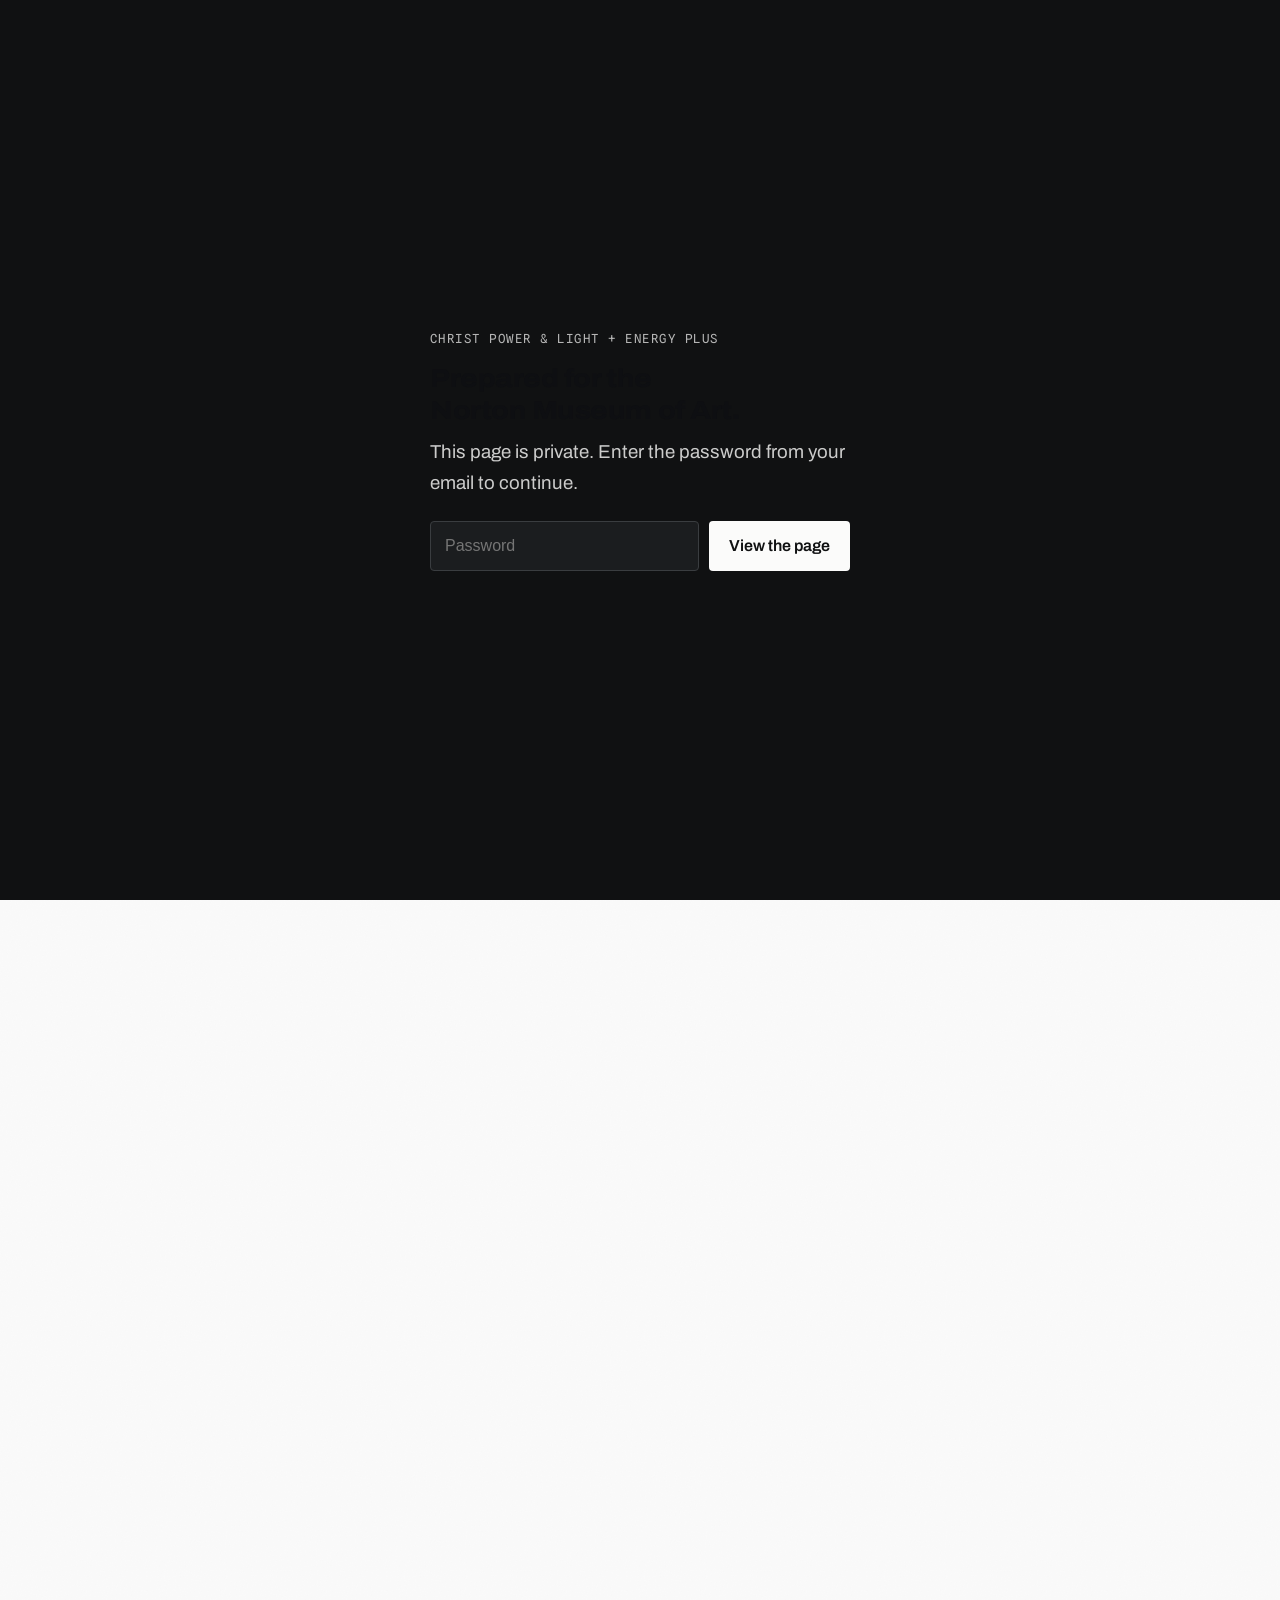
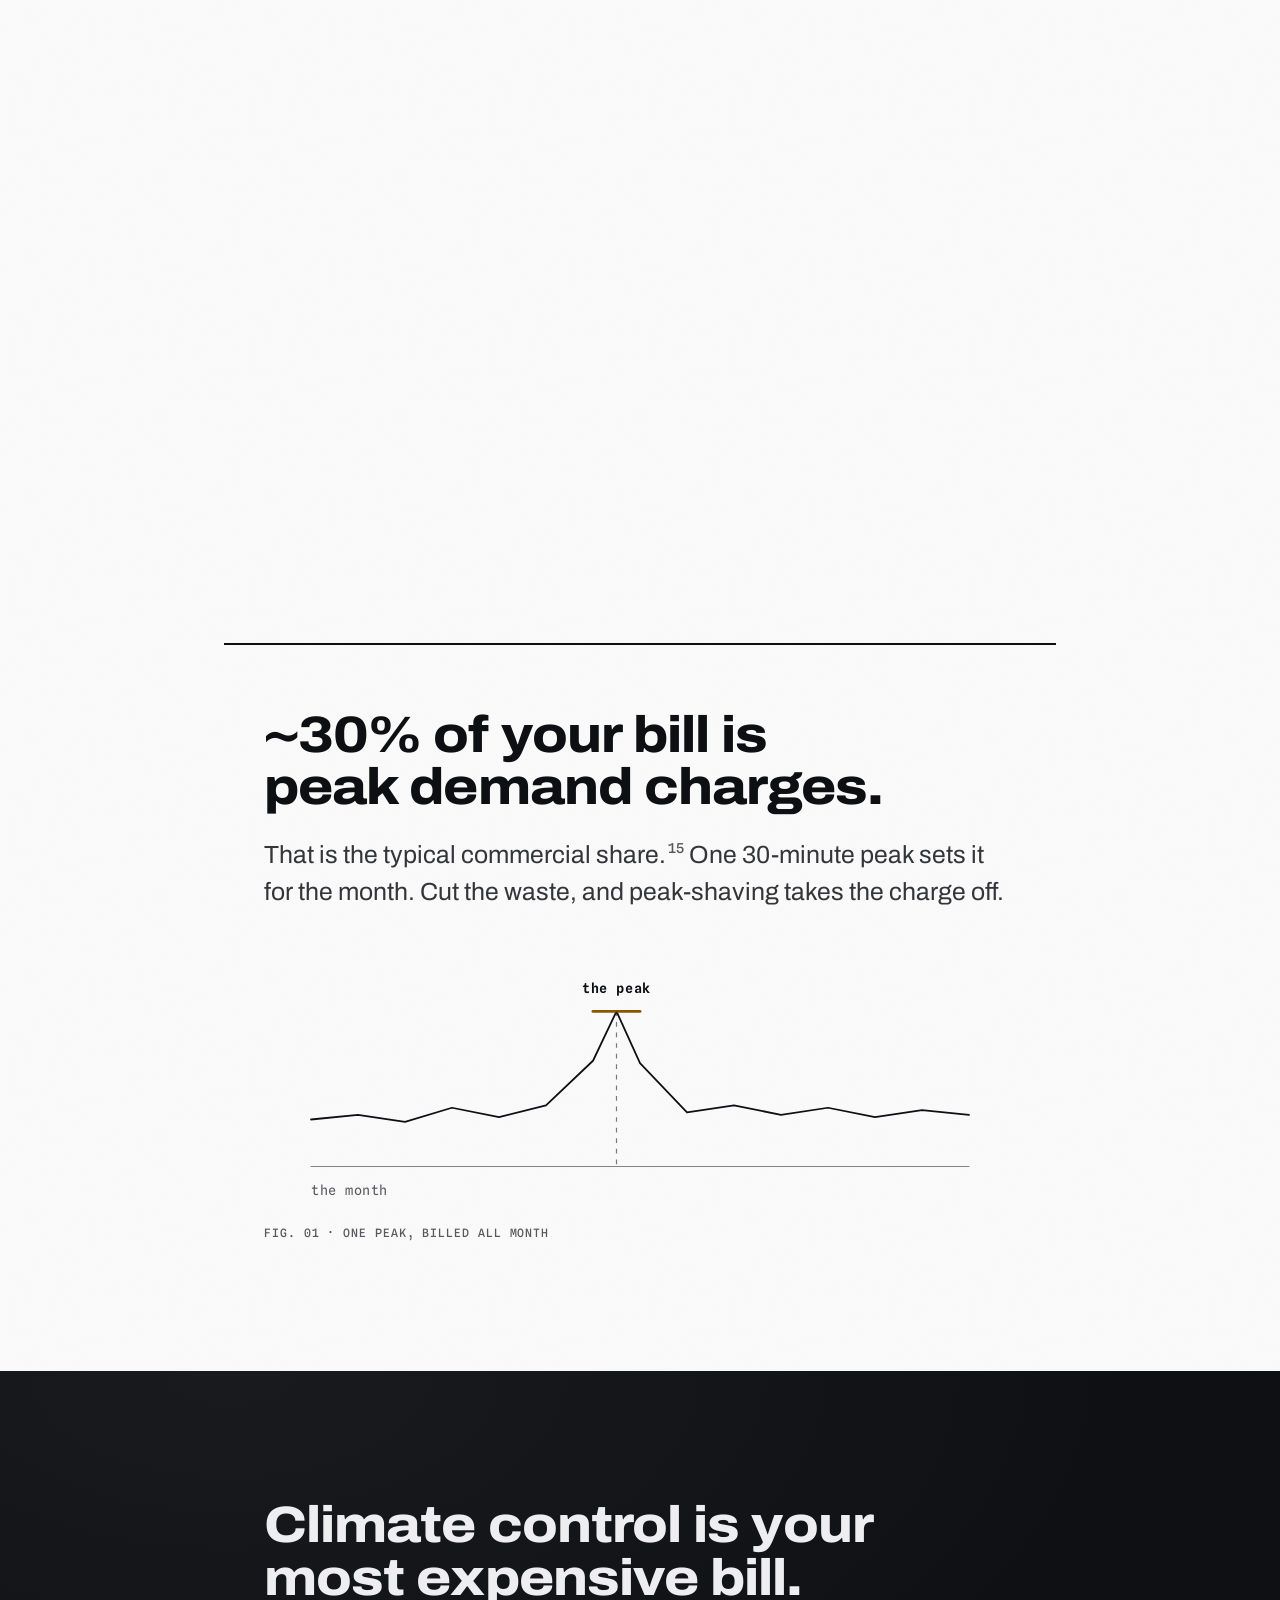
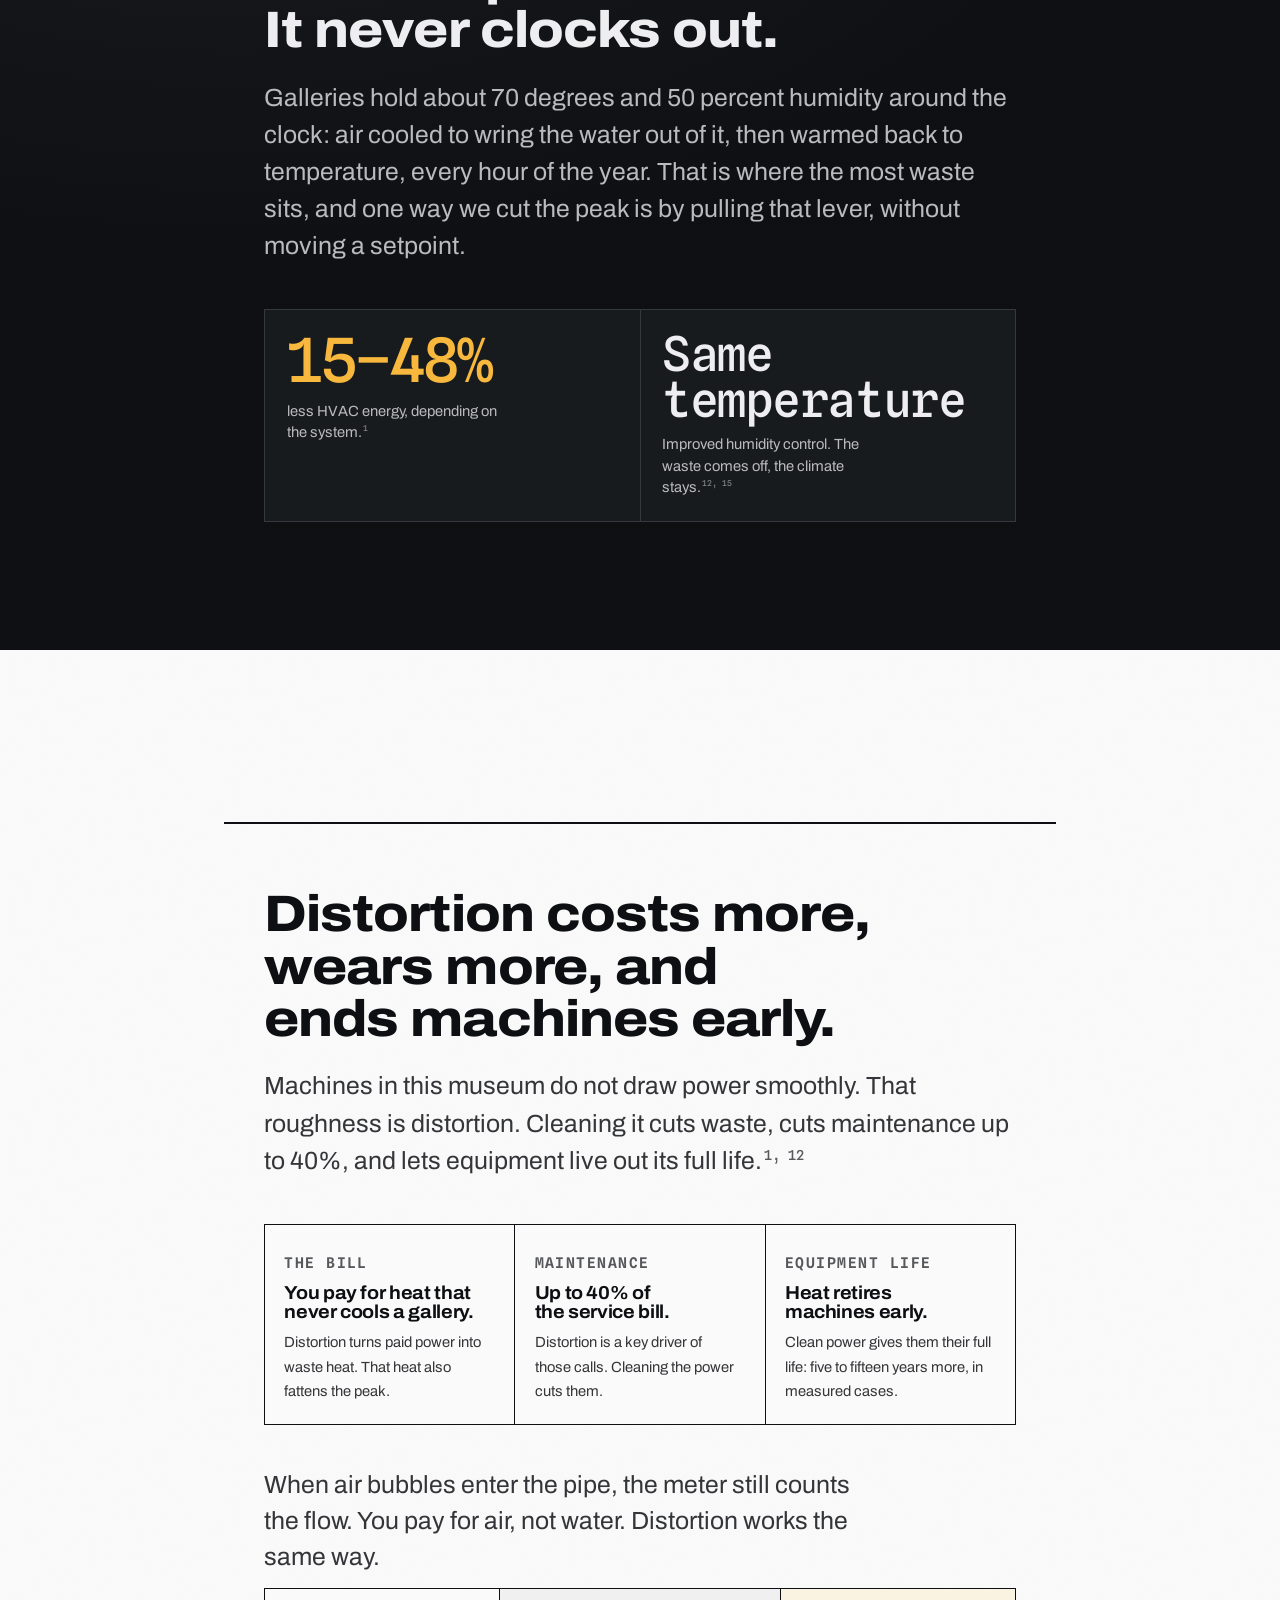
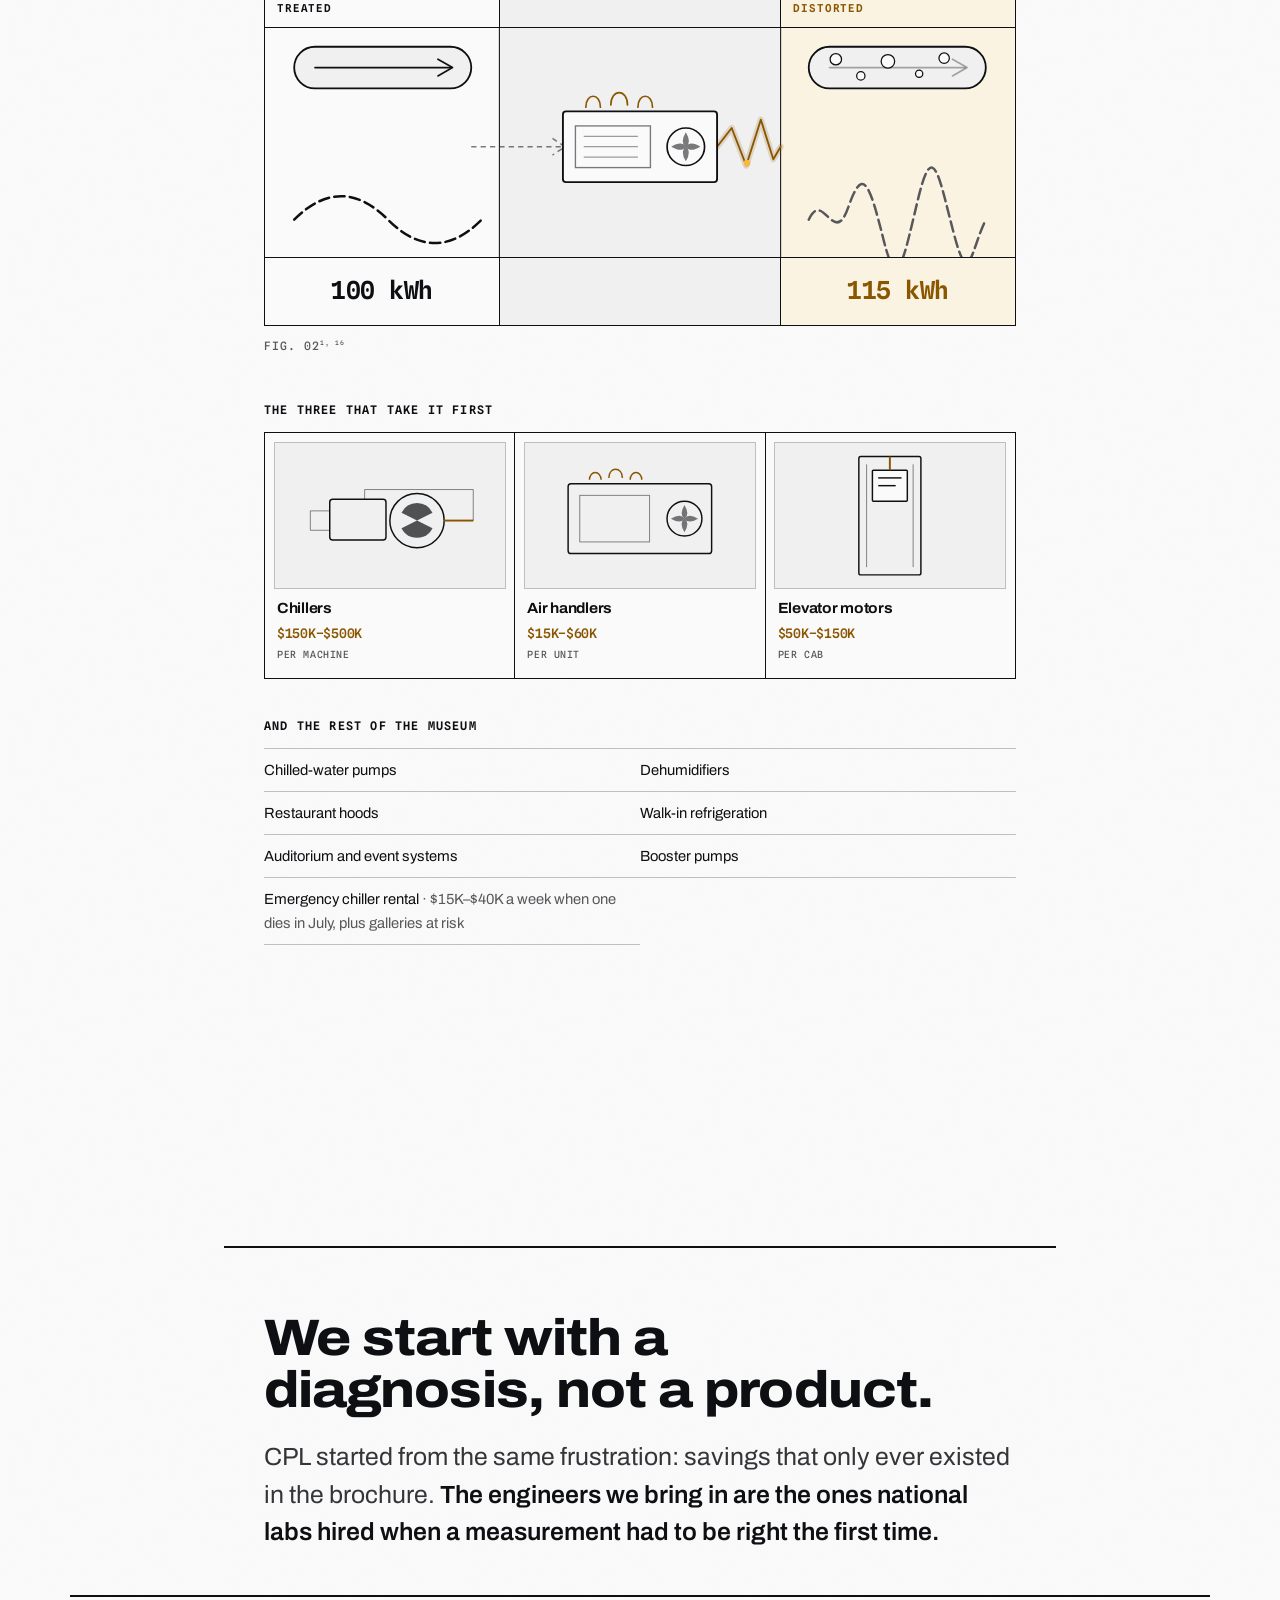
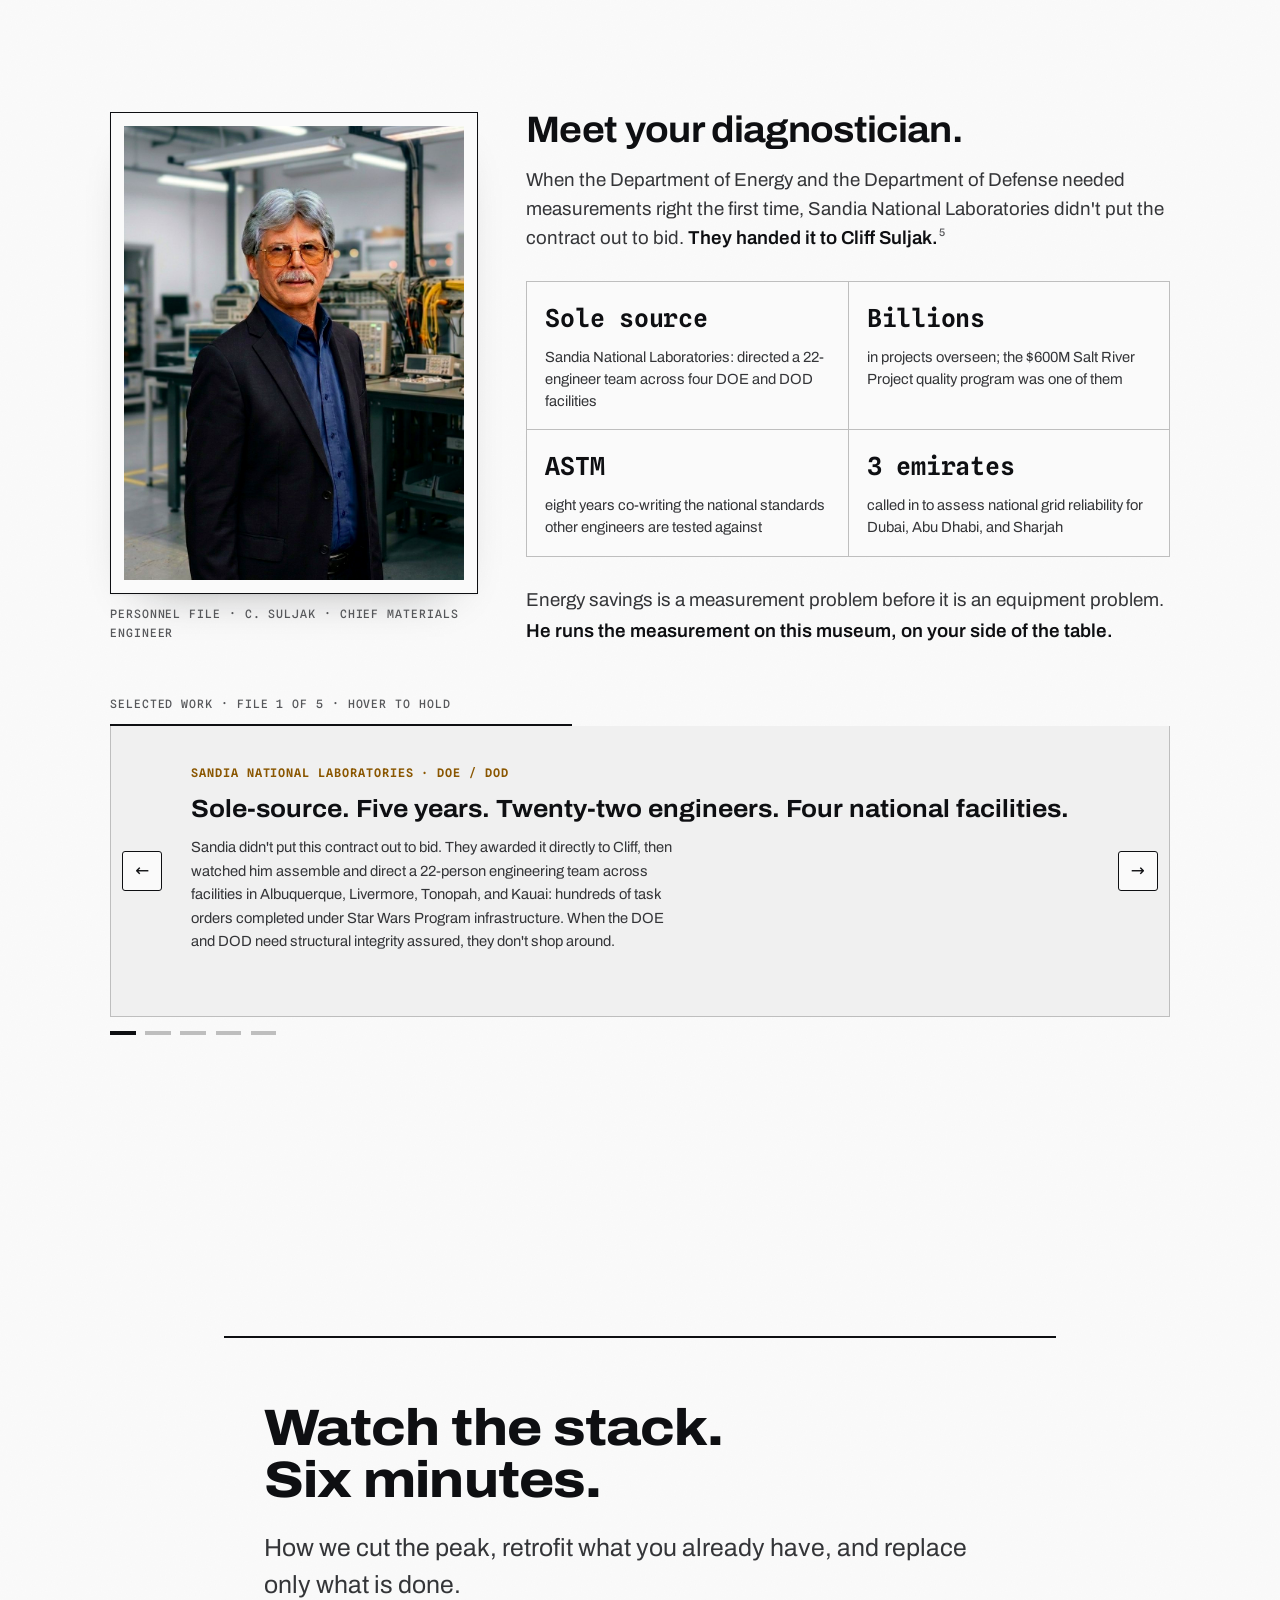
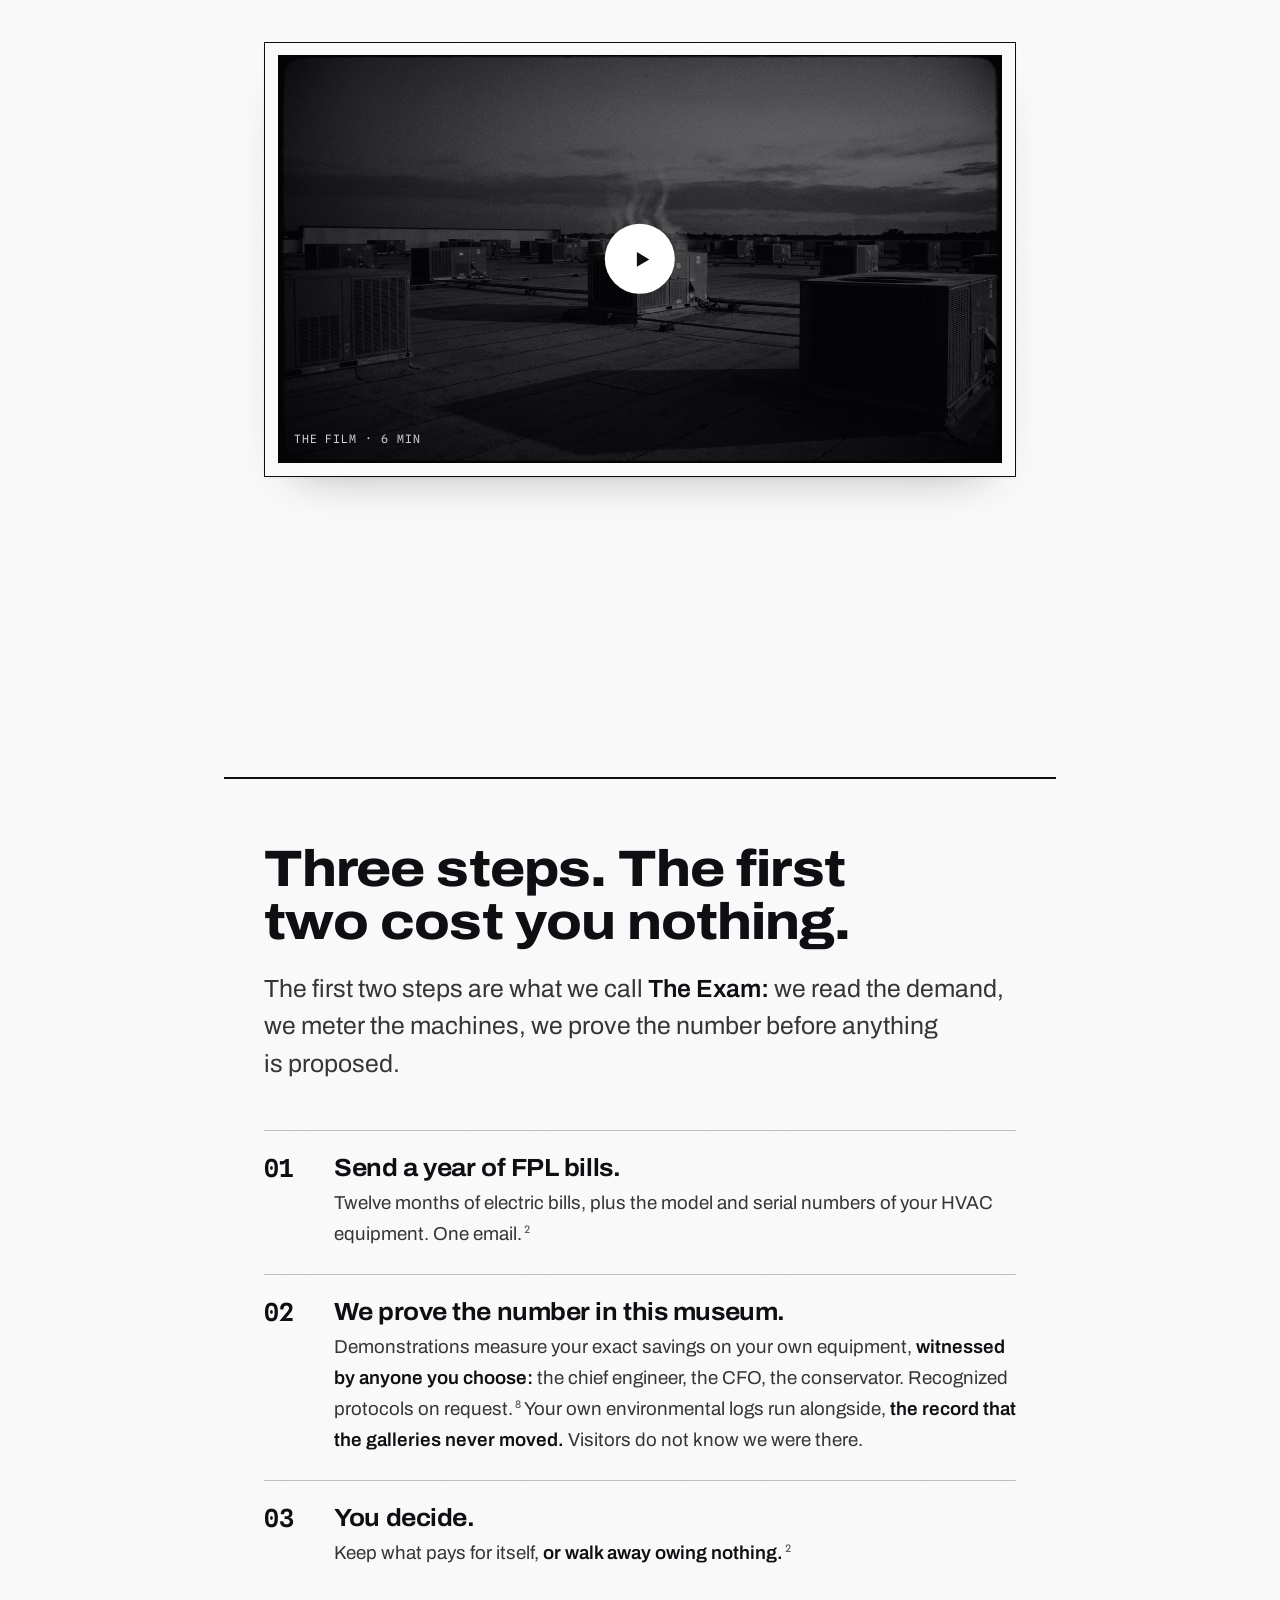
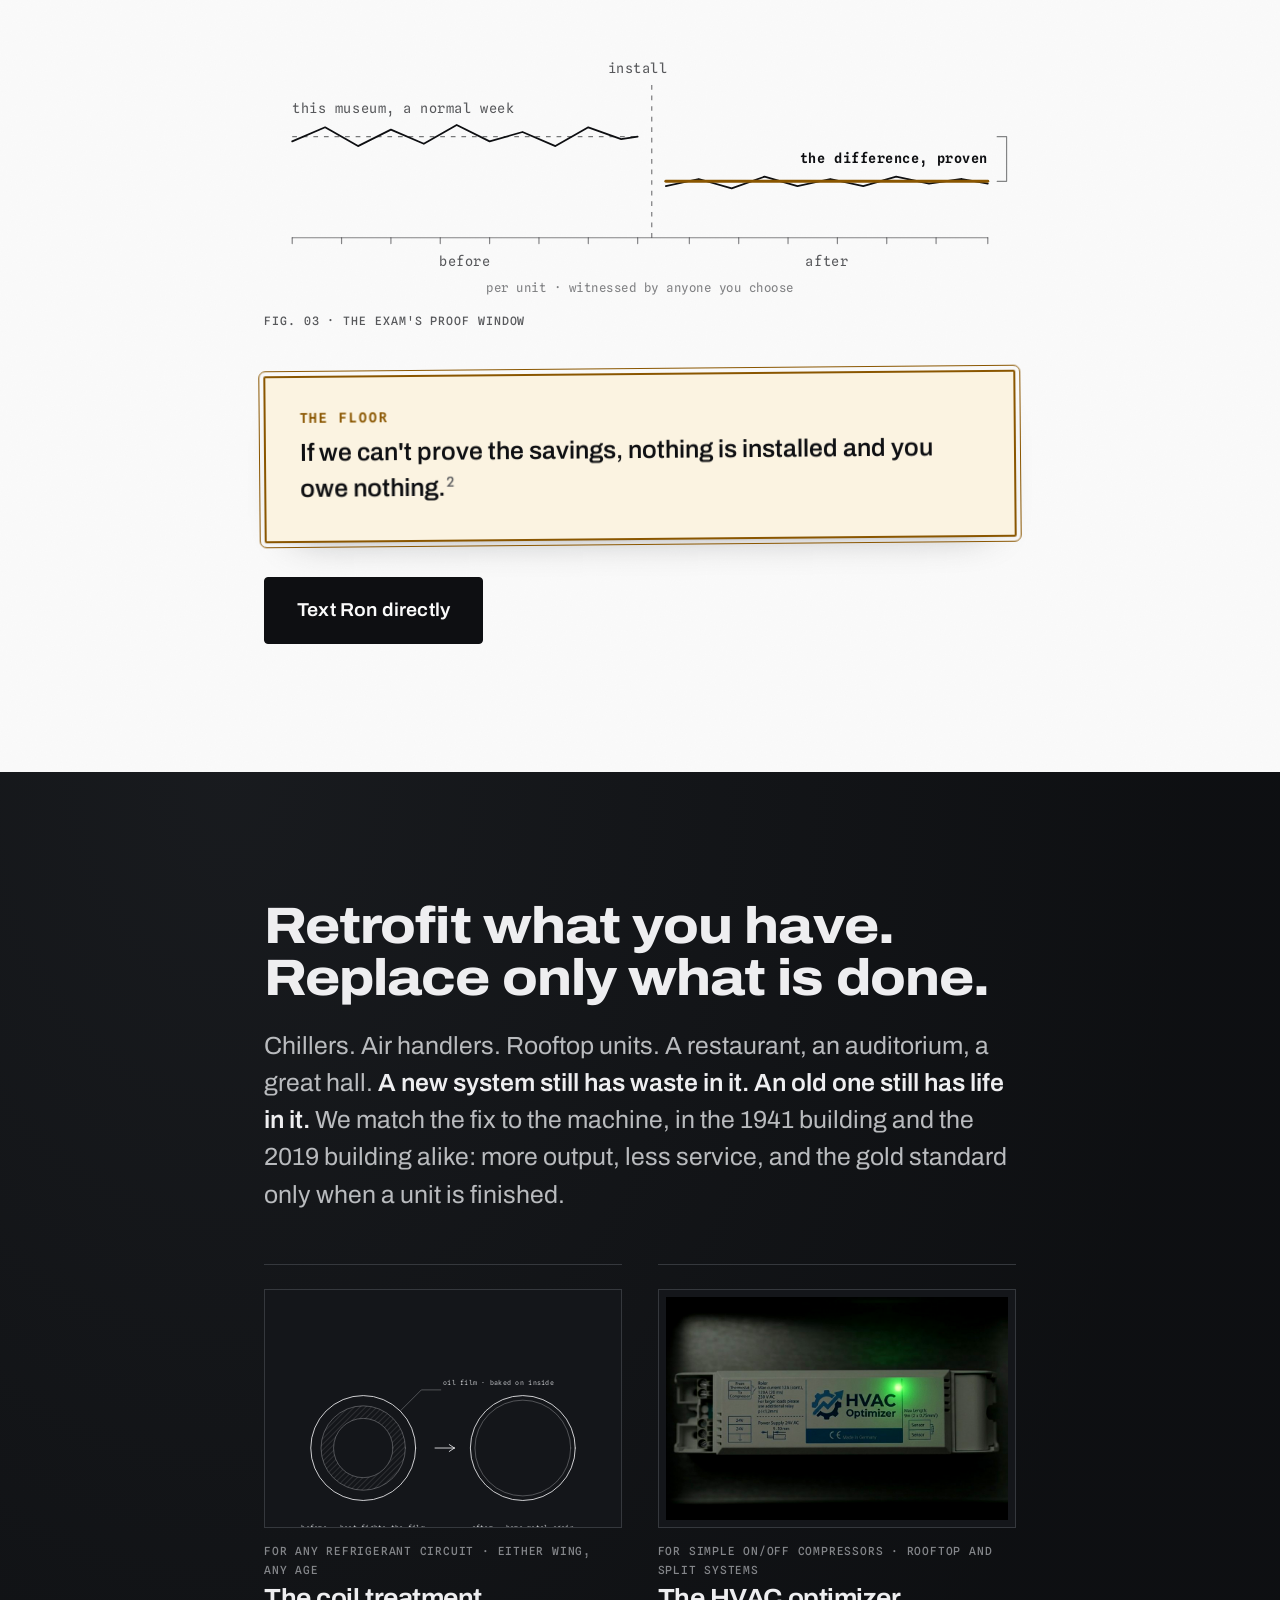
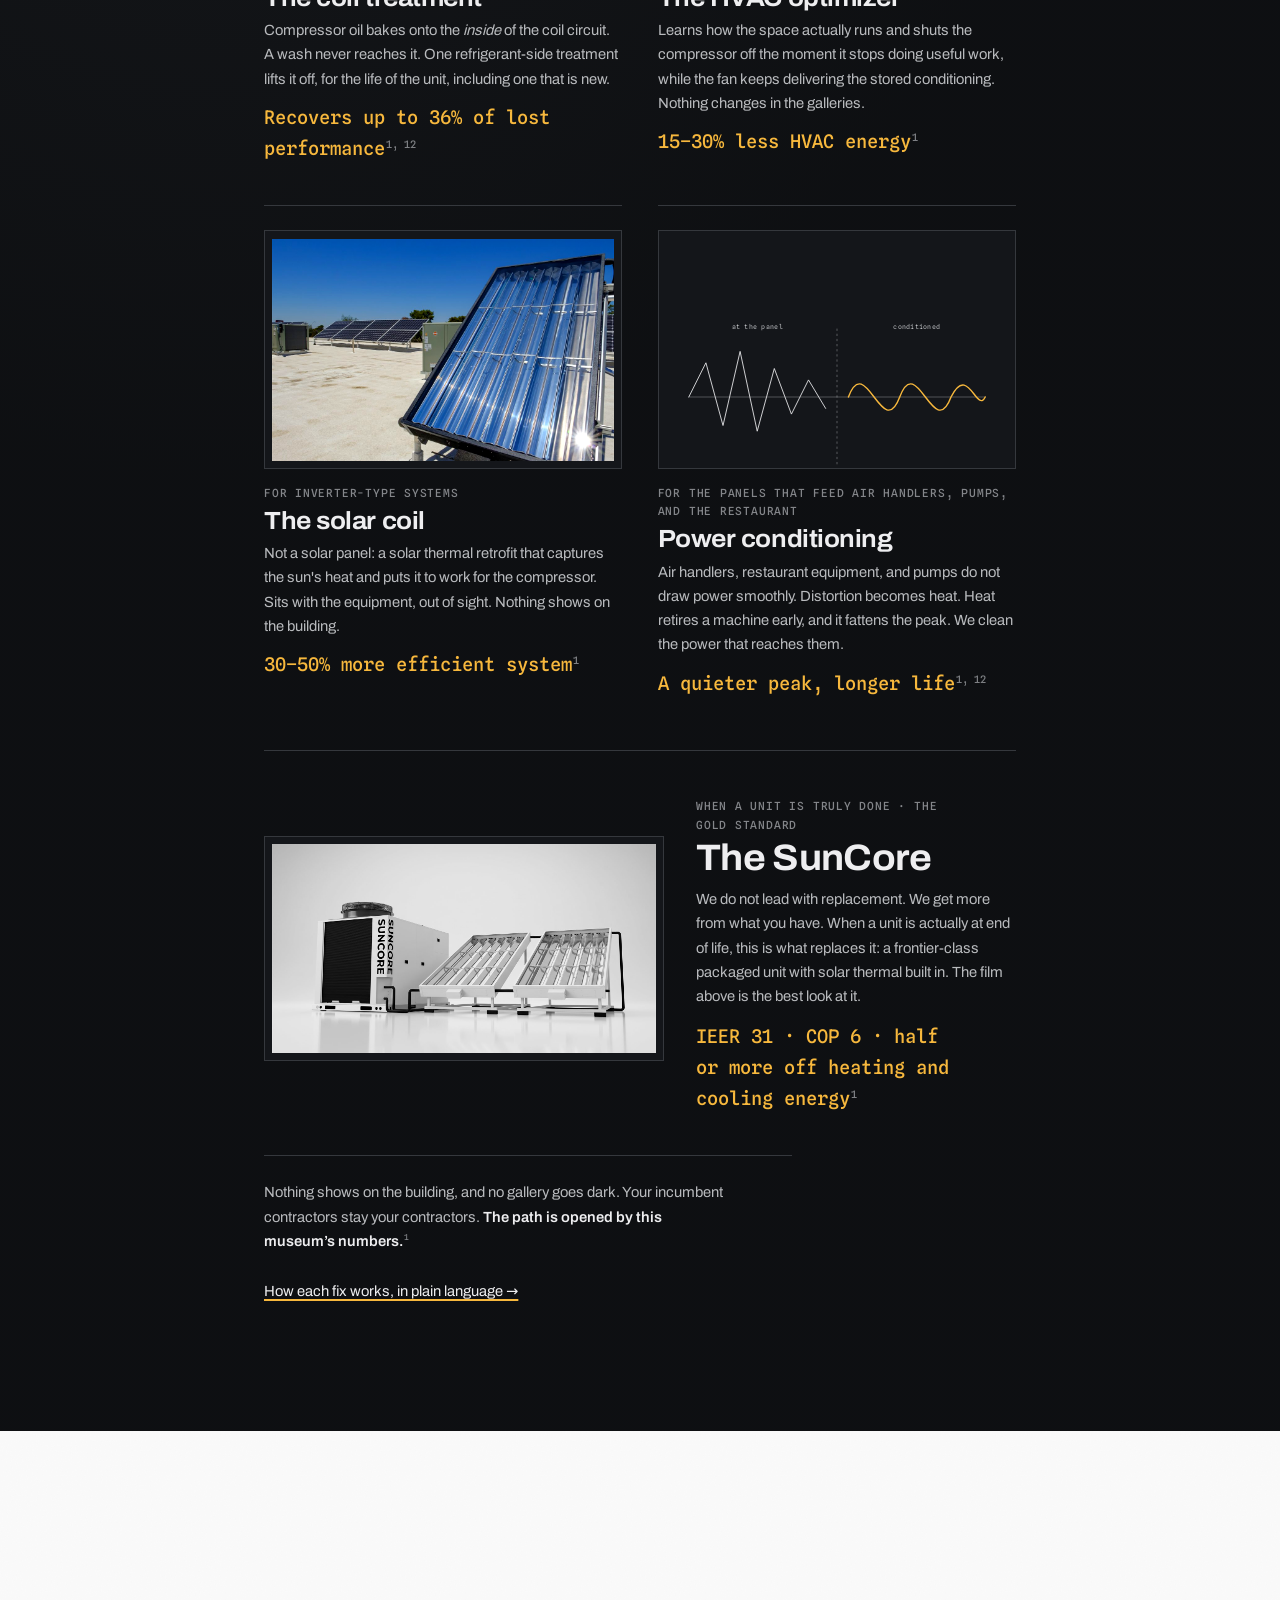
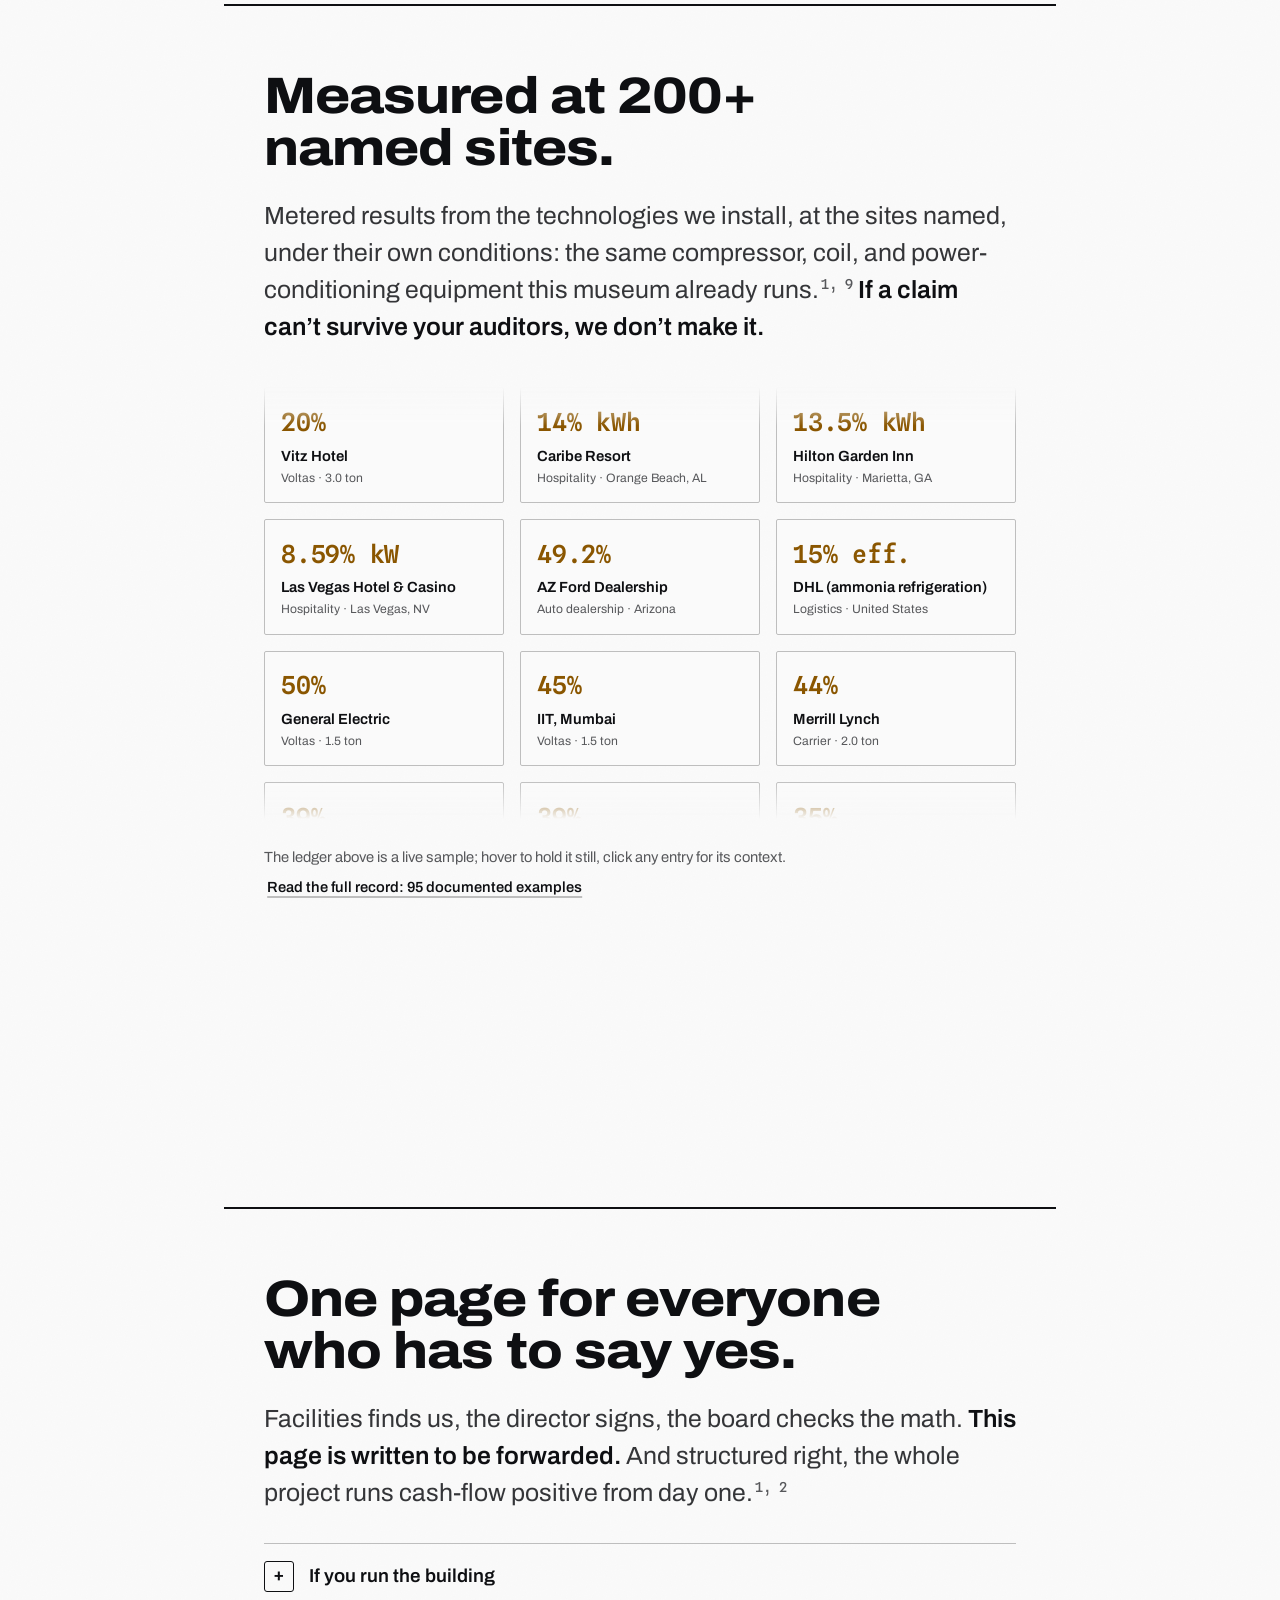
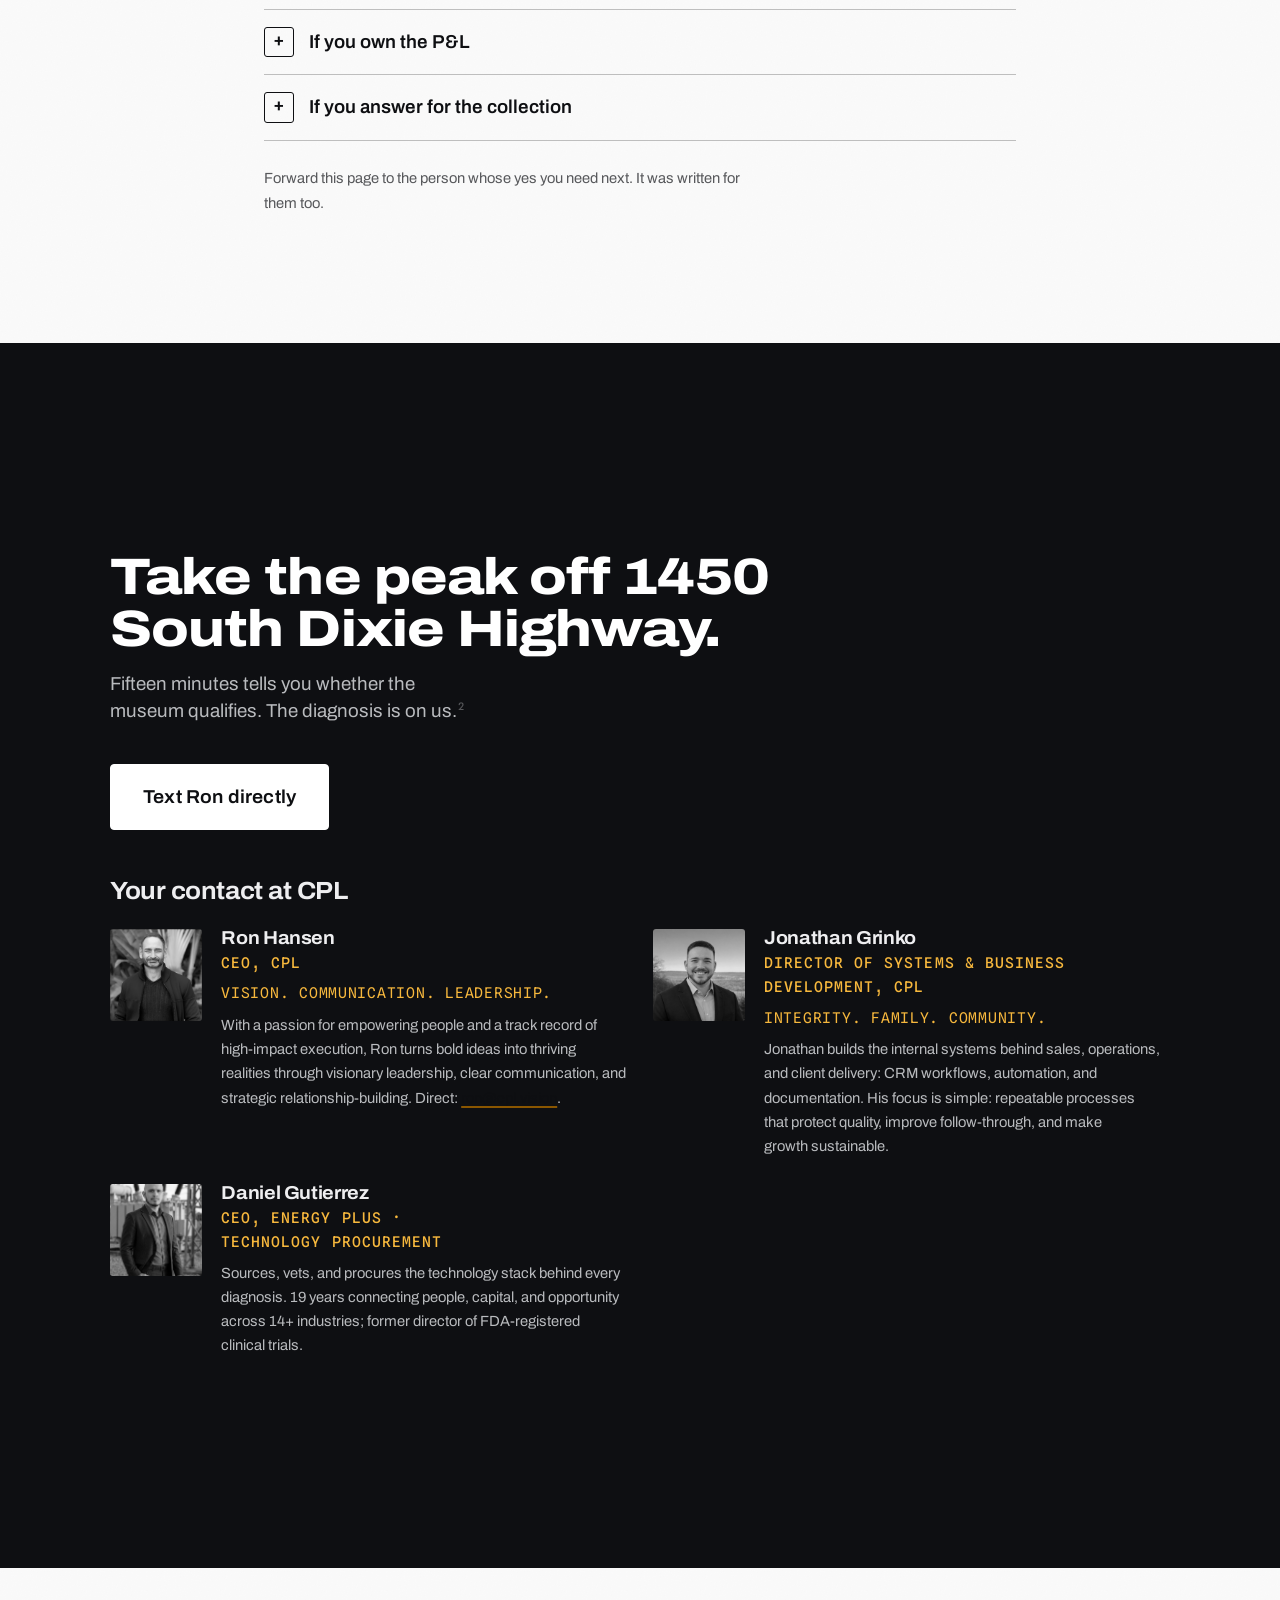
==== commit e7c8c09b: "Norton: gallery hero background, two-line kicker, simpler lede, trim boilerplate - Hand-drawn SVG ga" ====
--- a/norton/index.html
+++ b/norton/index.html
@@ -4,7 +4,7 @@
 <meta charset="UTF-8">
 <meta name="viewport" content="width=device-width, initial-scale=1.0">
 <title>Norton Museum of Art: Prepared by CPL + Energy Plus</title>
-<meta name="description" content="FPL bills 1450 South Dixie Highway for the worst 30 minutes of the month, then again for HVAC waste. We take both off. The galleries hold 70/50 the whole time.">
+<meta name="description" content="FPL bills 1450 South Dixie Highway for the worst 30 minutes of the month, then again for HVAC waste. We take both off. The galleries keep their climate the whole time.">
 <meta property="og:title" content="Norton Museum of Art: Prepared by CPL + Energy Plus">
 <meta property="og:description" content="Peak demand is extra pressure on every bill. HVAC waste is the rest. We take both off, and the setpoints never move.">
 <meta property="og:type" content="website">
@@ -66,11 +66,15 @@
 
   <div class="hero-scrolly">
   <section class="hero" id="top" aria-labelledby="hero-h">
+    <div class="hero__media" aria-hidden="true">
+      <img src="assets/img/hero-gallery.svg" alt="" loading="eager" fetchpriority="high">
+      <div class="hero__scrim"></div>
+    </div>
     <div class="wrap hero__in hero__grid">
       <div class="hero__copy">
-        <p style="font-family:var(--font-mono);font-size:0.78rem;letter-spacing:0.12em;text-transform:uppercase;color:var(--panel-body);margin-bottom:0.7rem;">Prepared for the Norton Museum of Art &middot; West Palm Beach</p>
+        <p style="font-family:var(--font-mono);font-size:0.78rem;letter-spacing:0.12em;text-transform:uppercase;color:var(--panel-body);margin-bottom:0.7rem;">Prepared for the Norton Museum of Art.<br>West Palm Beach</p>
         <h1 id="hero-h">Cut the peak. Keep the climate.</h1>
-        <p class="hero__lede">About 30% of a commercial bill is peak demand.<sup class="fn"><a href="#notes" aria-label="See note 15">15</a></sup> In a building that holds its climate around the clock, much of the rest is HVAC waste that never conditions a gallery. We take both off, and your setpoints never move.</p>
+        <p class="hero__lede">Peak demand and HVAC waste are most of your FPL bill.<sup class="fn"><a href="#notes" aria-label="See note 15">15</a></sup> We take both off, and your setpoints never move.</p>
         <div class="cta" data-cta>
           <button type="button" class="btn btn--lg" data-book>Text Ron directly</button>
         </div>
@@ -162,8 +166,8 @@
           <p class="pair__label">less HVAC energy, depending on the system.<sup class="fn"><a href="#notes" aria-label="See note 1">1</a></sup></p>
         </article>
         <article role="listitem">
-          <p class="pair__fig pair__fig--ink">Same 70&deg;/50%</p>
-          <p class="pair__label">The waste comes off. The climate stays.<sup class="fn"><a href="#notes" aria-label="See note 15">15</a></sup></p>
+          <p class="pair__fig pair__fig--ink">Same temperature</p>
+          <p class="pair__label">Improved humidity control. The waste comes off, the climate stays.<sup class="fn"><a href="#notes" aria-label="See notes 12 and 15">12, 15</a></sup></p>
         </article>
       </div>
     </div>
@@ -557,46 +561,6 @@
     </div>
   </section>
 
-  <section class="beat beat--rule" id="always-on-proof" aria-labelledby="hproof-h">
-    <div class="wrap beat__narrow">
-      <h2 id="hproof-h">Measured in buildings that never clock out, one technology at a time.</h2>
-      <p class="lead">Every result here is a single technology working on its own, measured in hotels and resorts that, like a museum, hold their climate around the clock. Because each one acts on a different part of the building, they stack.<sup class="fn"><a href="#notes" aria-label="See notes 1 and 9">1, 9</a></sup></p>
-      <div class="hproof">
-        <div class="hproof__group">
-          <h3 class="hproof__label">HVAC optimizer <span>off the HVAC load</span></h3>
-          <ul class="hproof__list">
-            <li>
-              <span class="hproof__fig">20%<small>off HVAC</small></span>
-              <span class="hproof__meta"><span class="hproof__site">Vitz Hotel</span><span class="hproof__ctx">India &middot; Voltas 3.0 ton &middot; field test</span></span>
-            </li>
-            <li>
-              <span class="hproof__fig">12 to 27%<small>across the deployment</small></span>
-              <span class="hproof__meta"><span class="hproof__site">UAE deployment, including Sheraton Jumeirah</span><span class="hproof__ctx">14 institutions</span></span>
-            </li>
-          </ul>
-        </div>
-        <div class="hproof__group">
-          <h3 class="hproof__label">Power conditioning <span>an additional cut, off the whole building</span></h3>
-          <ul class="hproof__list">
-            <li>
-              <span class="hproof__fig">13.5%<small>whole building</small></span>
-              <span class="hproof__meta"><span class="hproof__site">Hilton Garden Inn</span><span class="hproof__ctx">Marietta, GA &middot; ABRAXAS, 12-month study</span></span>
-            </li>
-            <li>
-              <span class="hproof__fig">14%<small>whole building</small></span>
-              <span class="hproof__meta"><span class="hproof__site">Caribe Resort</span><span class="hproof__ctx">Orange Beach, AL &middot; facilities-director measured</span></span>
-            </li>
-            <li>
-              <span class="hproof__fig">8.59%<small>demand, whole building</small></span>
-              <span class="hproof__meta"><span class="hproof__site">Las Vegas Hotel & Casino</span><span class="hproof__ctx">Las Vegas, NV &middot; independent panel metering</span></span>
-            </li>
-          </ul>
-        </div>
-      </div>
-      <p class="quiet">Each figure was measured at the named property under its own conditions, one technology at a time. It is not a prediction for the Norton Museum of Art.<sup class="fn"><a href="#notes" aria-label="See notes 1 and 9">1, 9</a></sup></p>
-    </div>
-  </section>
-
   <section class="beat beat--rule" id="chain" aria-labelledby="chain-h">
     <div class="wrap beat__narrow">
       <h2 id="chain-h">One page for everyone who has to say yes.</h2>
@@ -620,20 +584,6 @@
         </div>
       </details>
       <p class="quiet">Forward this page to the person whose yes you need next. It was written for them too.</p>
-    </div>
-  </section>
-
-  <section class="beat beat--rule" id="stakes" aria-labelledby="stakes-h">
-    <div class="wrap beat__narrow">
-      <h2 id="stakes-h">A gallery that cannot hold its climate cannot borrow.</h2>
-      <p class="lead">Lenders and insurers ask one question before a work travels: can this building hold its environment? The same waste that pads the bill is what wears out the chillers, air handlers, and dehumidification holding that environment, in the 1941 building and the 2019 building alike.<sup class="fn"><a href="#notes" aria-label="See notes 1 and 12">1, 12</a></sup> <strong>We get more years out of both. When a unit is actually done, we replace it with the gold standard.</strong></p>
-    </div>
-  </section>
-
-  <section class="beat beat--rule" id="success" aria-labelledby="success-h">
-    <div class="wrap beat__narrow">
-      <h2 id="success-h">What it looks like when both lines come off.</h2>
-      <p class="lead">A lower demand charge the next bill cycle. Galleries that hold their climate for less energy, on the machines already in the building.<sup class="fn"><a href="#notes" aria-label="See note 1">1</a></sup> Fewer service calls. Gold-standard replacements only where they are due. And the part people remember: <strong>walking into the next board meeting with verified kWh nobody can argue with: utility dollars moved back to the mission.</strong></p>
     </div>
   </section>
 
@@ -679,7 +629,7 @@
         <li><span class="n">8</span><span><strong>Measurement and verification.</strong> Independent measurement and verification of results, including under recognized protocols such as IPMVP Option C and ASHRAE Guideline 14, is available upon request on qualifying projects. Where performed, verification confirms measured results for that specific project only.</span></li>
         <li><span class="n">9</span><span><strong>Third-party evaluations and named organizations.</strong> References to NASA, named utilities, named hotels and resorts, and other organizations reflect publicly available reports and evaluations concerning the underlying technologies that Energy Plus deploys. They do not refer to Energy Plus or CPL, and do not constitute or imply endorsement, sponsorship, certification, or affiliation. They are not claims about the Norton Museum of Art.</span></li>
         <li><span class="n">12</span><span><strong>Equipment life, maintenance, and gallery conditions.</strong> Statements regarding extended equipment life, reduced maintenance, humidity control, temperature stability, gallery conditions, visitor comfort, and single-application or long-lasting benefits assume proper installation, operation, and maintenance. They are not a warranty, and actual outcomes will vary. Nothing here replaces the museum's own environmental monitoring, conservation standards, life-safety systems, or regulatory obligations.</span></li>
-        <li><span class="n">15</span><span><strong>Peak demand as a share of the bill, and the climate shorthand.</strong> The ~30% figure on this page is an industry-typical range for commercial buildings billed on demand schedules: demand charges are often 30 to 50% of a commercial electric bill. It is not a reading of the Norton Museum of Art's bills. The Exam confirms this address's actual rate schedule and share from 12 months of interval data. FPL measures demand as the highest 30-minute interval in the billing period; 1450 South Dixie Highway, West Palm Beach, sits in FPL territory and a facility of this kind is billed on a commercial demand schedule. No dollar total, billed-kW figure, or monthly spend on this page is taken from the museum's FPL account. "70/50" and "hold its climate" are shorthand for gallery-standard environmental setpoints (on the order of 70&deg;F and 50% relative humidity); the museum's actual setpoints are its own, set by its own conservation standards, and nothing described on this page changes them. Statements about lender and insurer expectations describe general practice in collection care, not the terms of any specific agreement of the museum's. The Norton Museum of Art and related marks are the property of their owners.</span></li>
+        <li><span class="n">15</span><span><strong>Peak demand as a share of the bill, and the climate shorthand.</strong> The ~30% figure on this page is an industry-typical range for commercial buildings billed on demand schedules: demand charges are often 30 to 50% of a commercial electric bill. It is not a reading of the Norton Museum of Art's bills. The Exam confirms this address's actual rate schedule and share from 12 months of interval data. FPL measures demand as the highest 30-minute interval in the billing period; 1450 South Dixie Highway, West Palm Beach, sits in FPL territory and a facility of this kind is billed on a commercial demand schedule. No dollar total, billed-kW figure, or monthly spend on this page is taken from the museum's FPL account. "About 70 degrees and 50 percent humidity" describes gallery-standard environmental setpoints; the museum's actual setpoints are its own, set by its own conservation standards, and nothing described on this page changes them. The Norton Museum of Art and related marks are the property of their owners.</span></li>
         <li><span class="n">16</span><span><strong>Museum equipment costs.</strong> Replacement ranges for chillers, air handlers, and elevator cabs, and emergency chiller rental ranges, are industry-typical figures used in the Energy Plus estimator. They are not quotes for the Norton Museum of Art and are not taken from the museum's vendor contracts. The equipment classes shown are those a facility of this kind typically runs; the Exam confirms the actual inventory. Actual cost depends on the unit, the building, and the market at the time of replacement. The 100 kWh / 115 kWh pair in Fig. 02 is an illustration of the estimator's floor: about 14 to 15 percent extra on the meter from distortion. It is not a reading of the museum's bills.</span></li>
       </ul>
     </div>
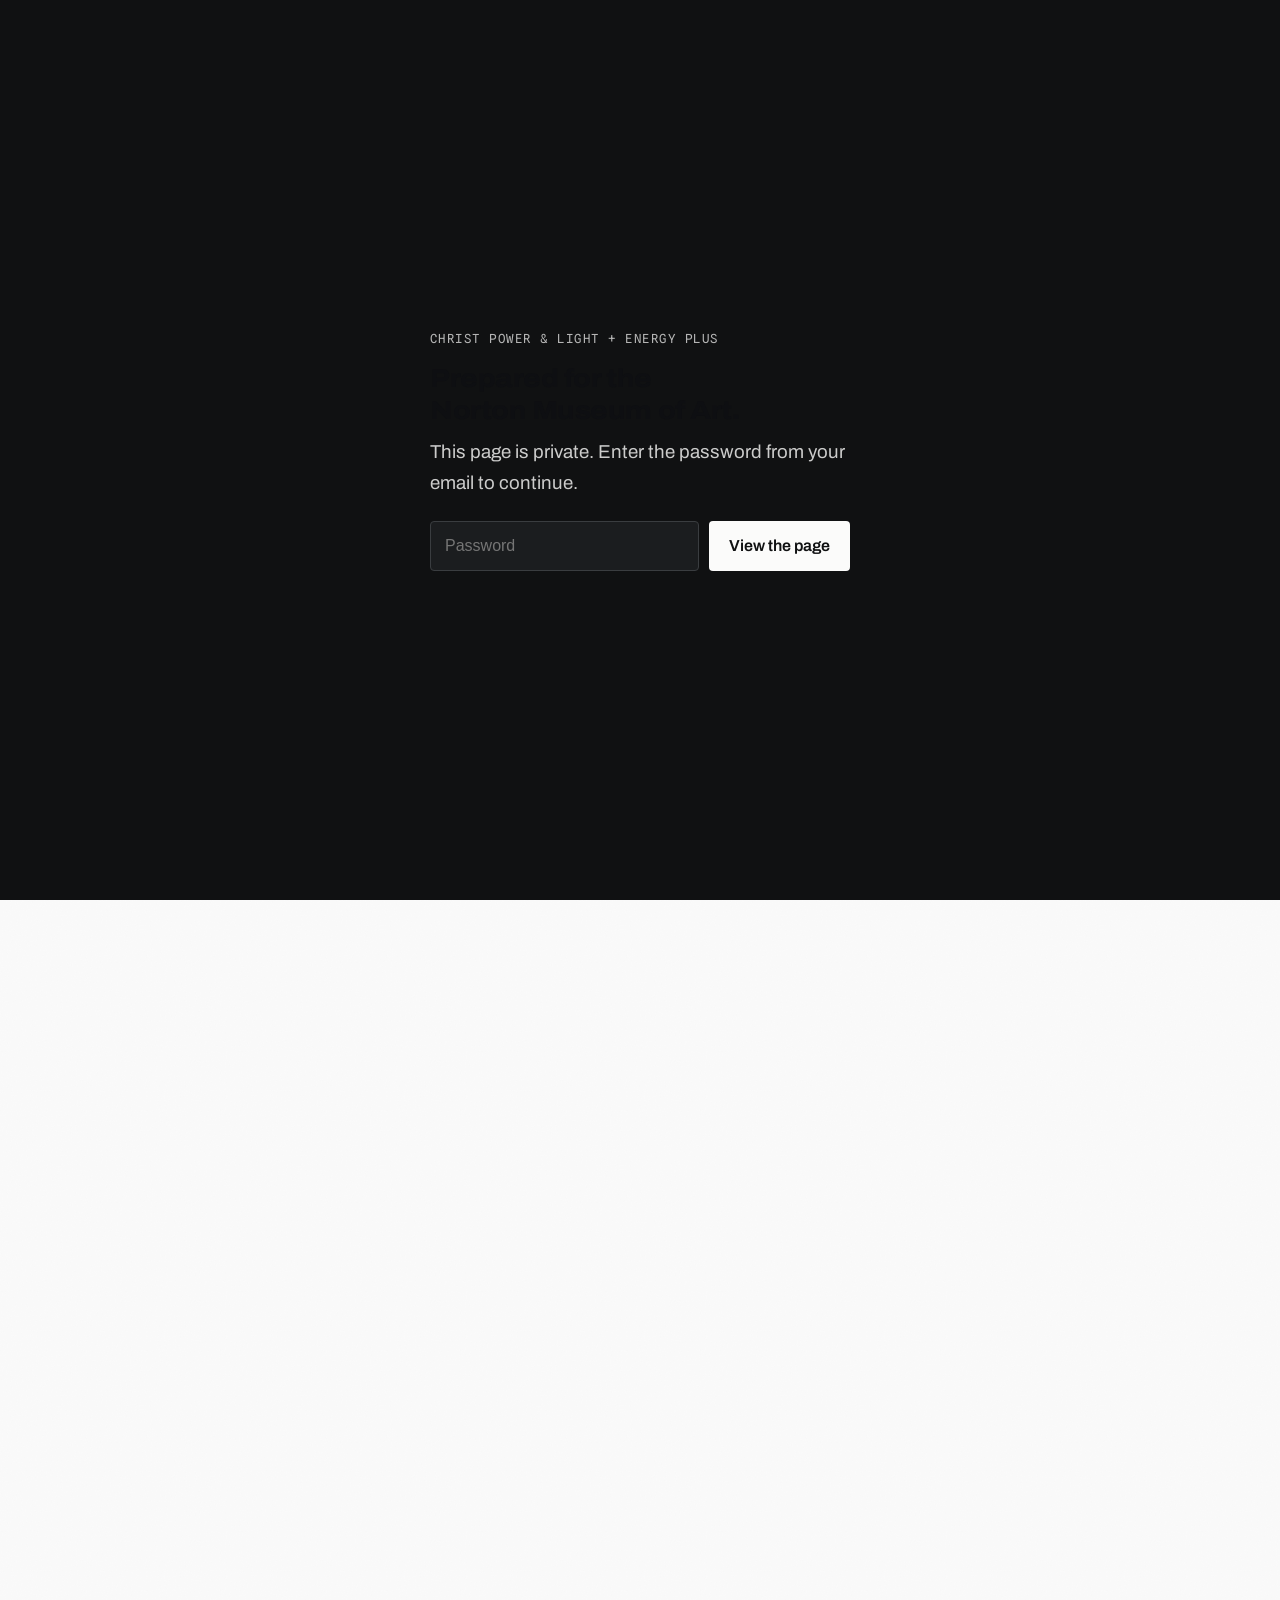
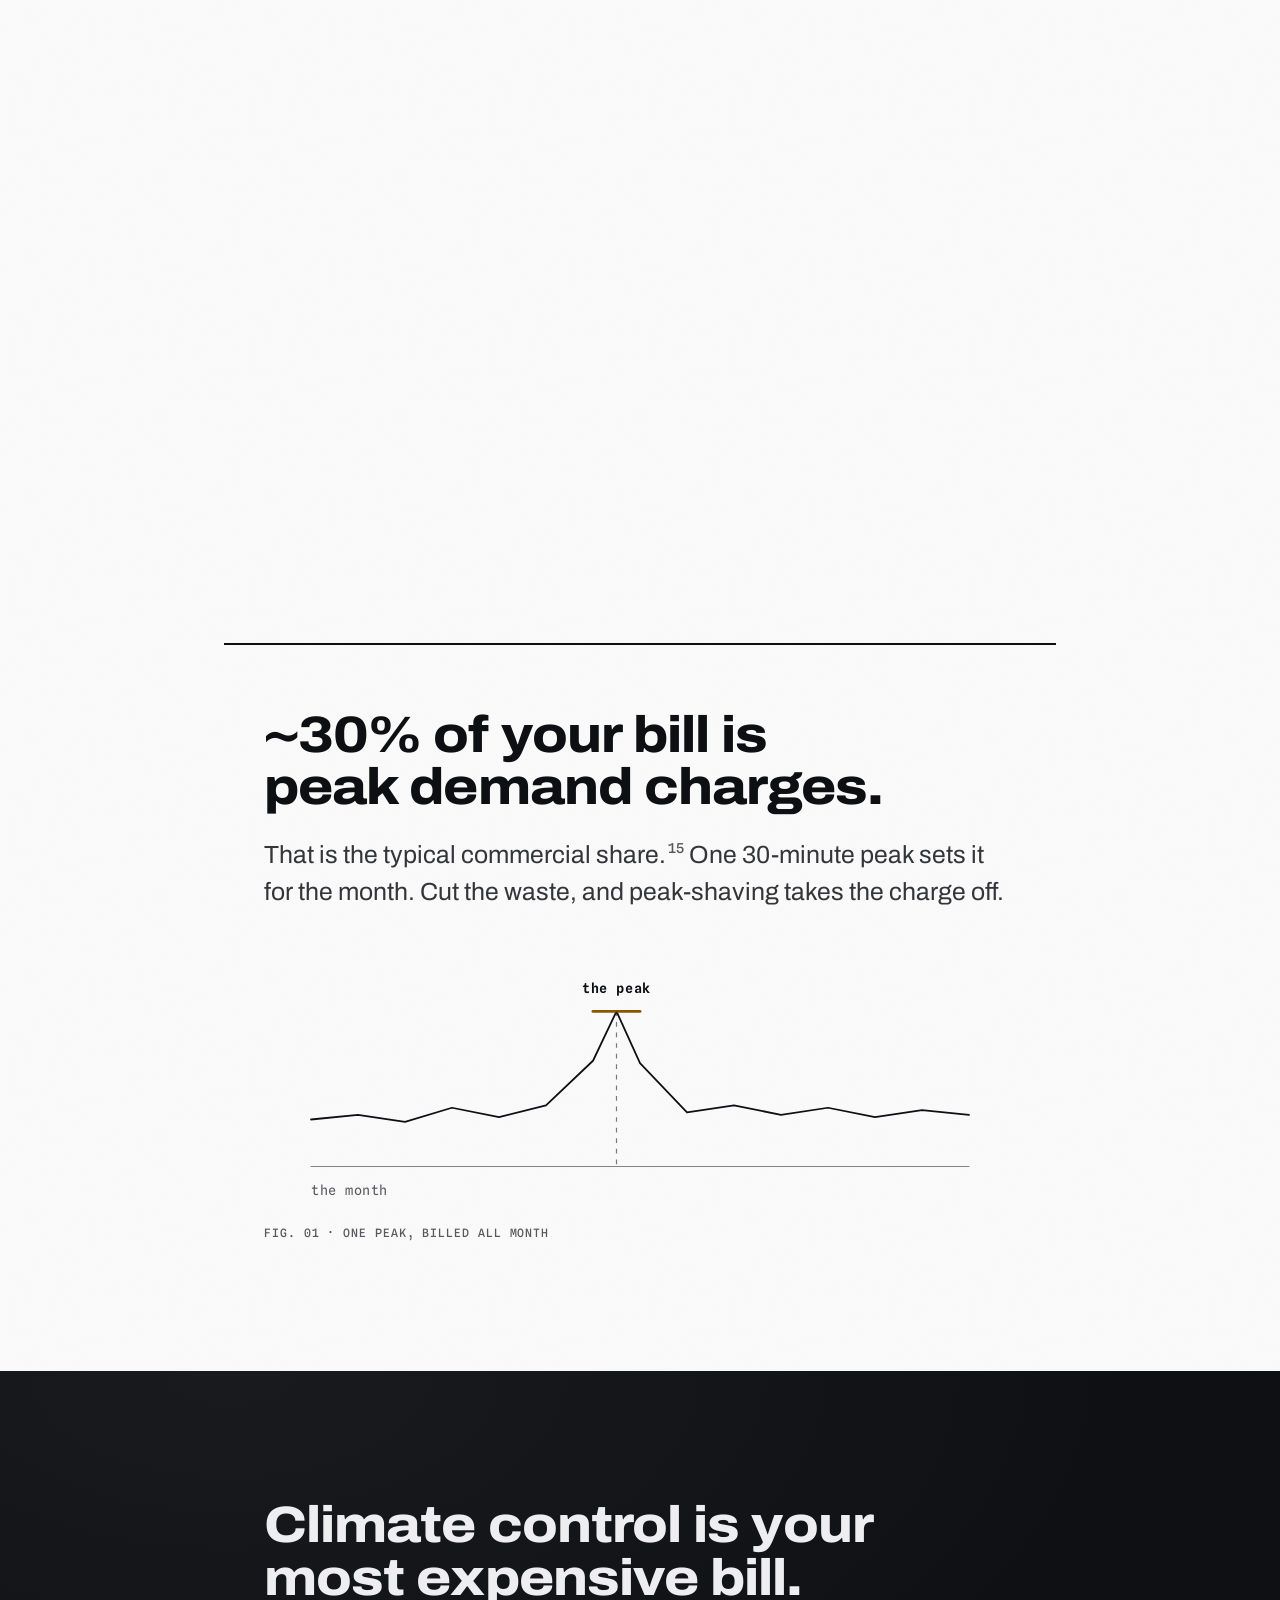
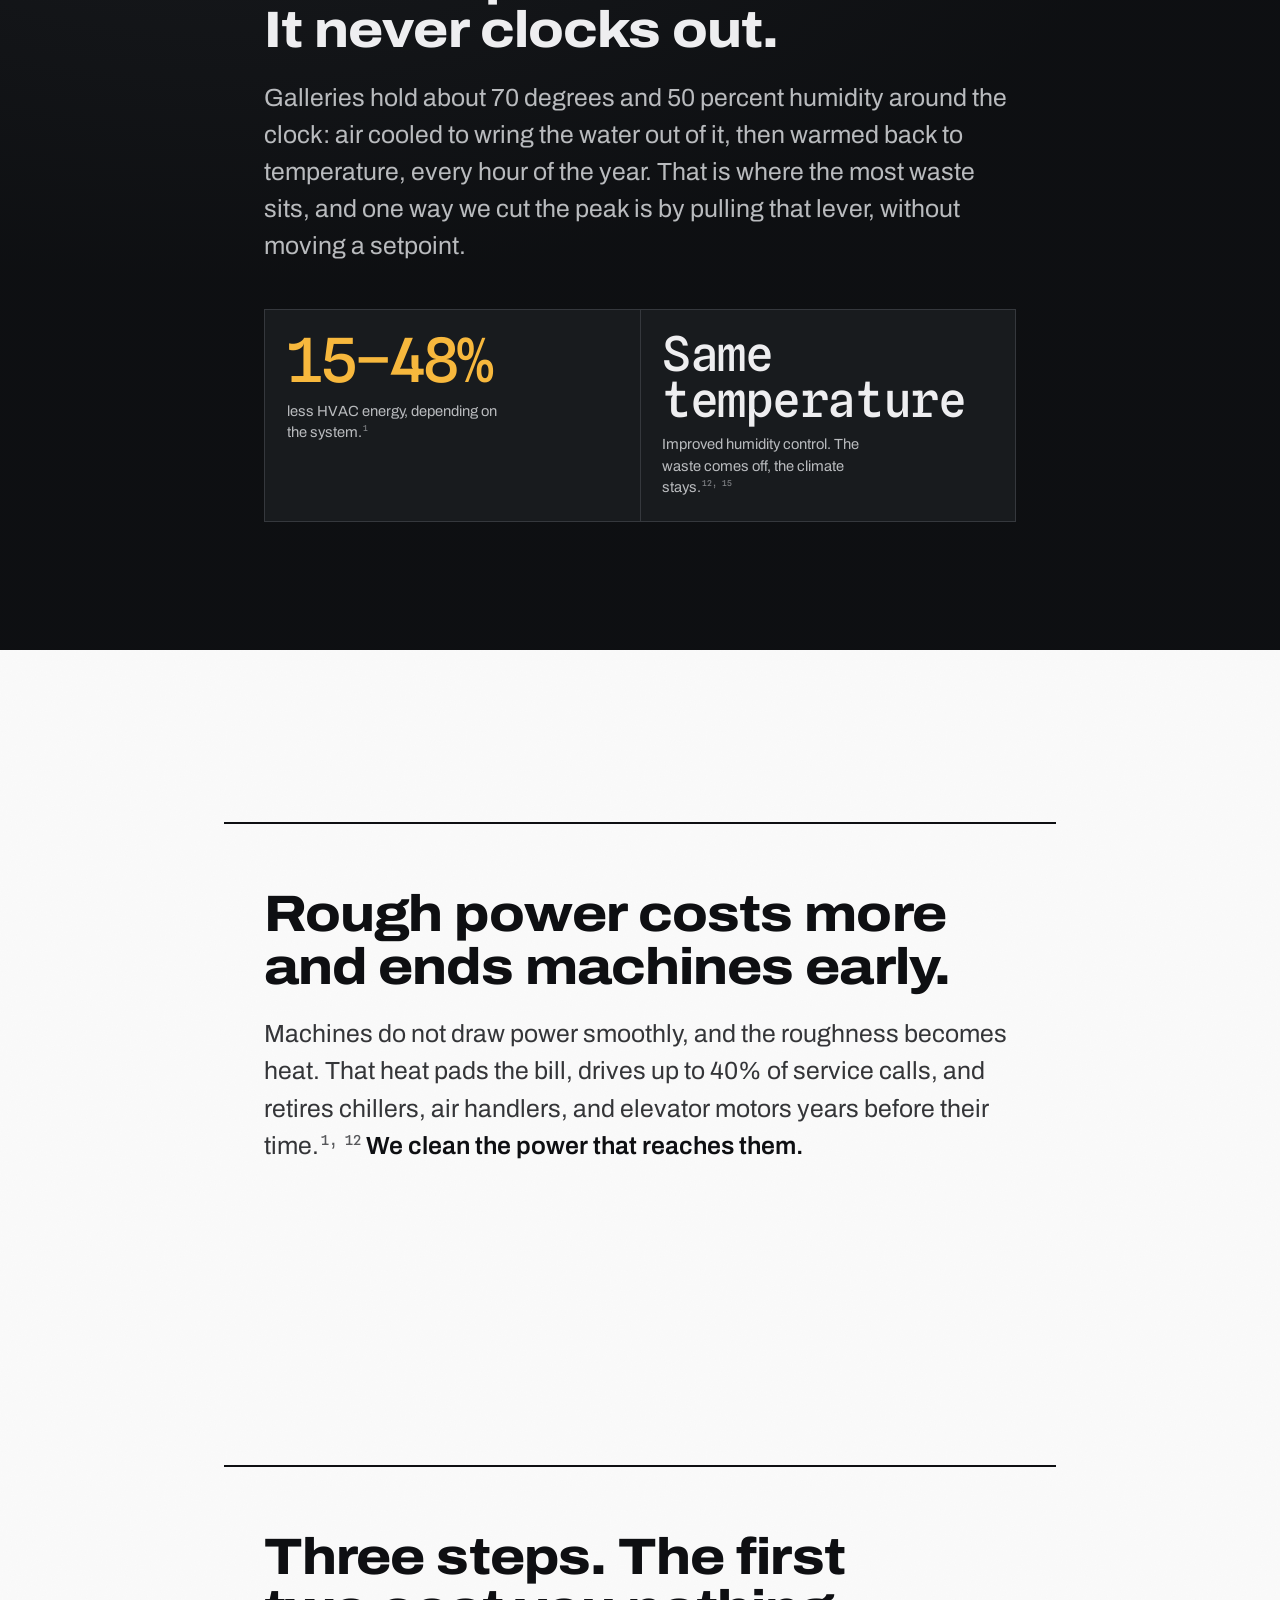
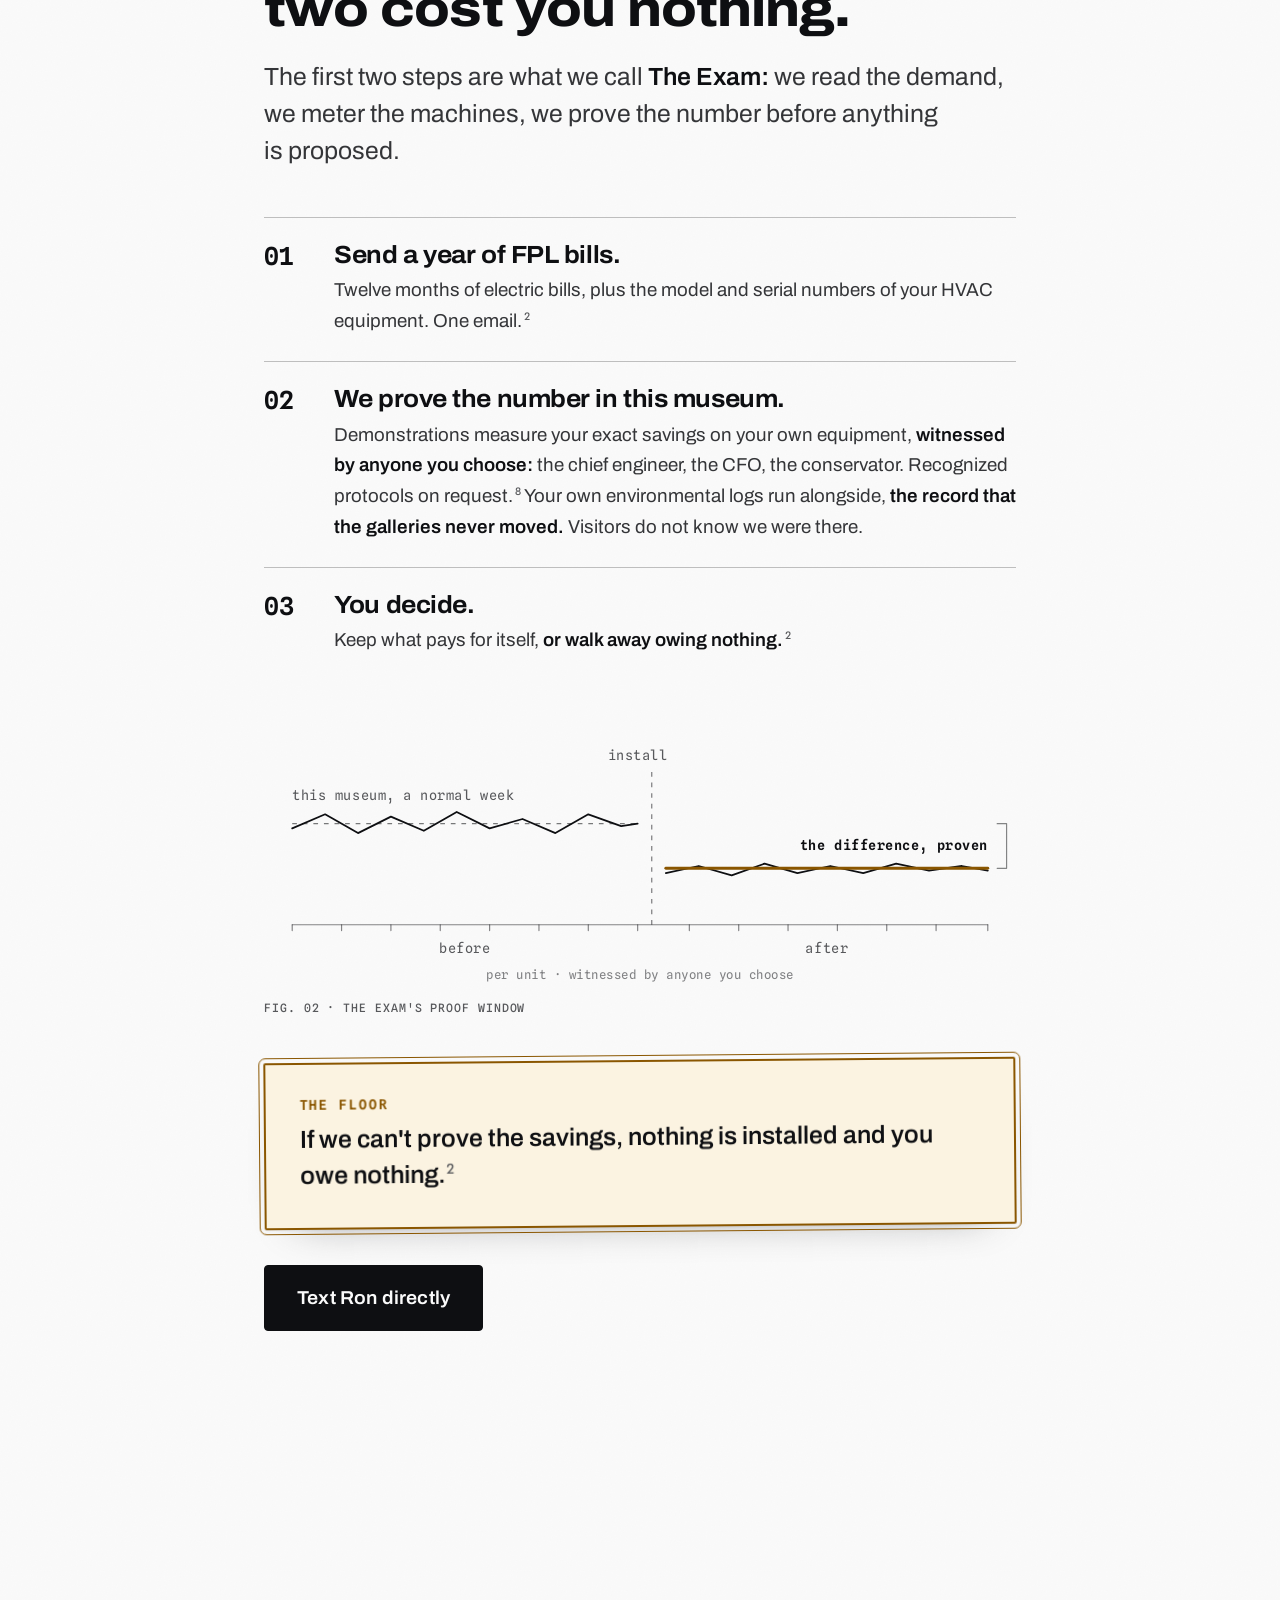
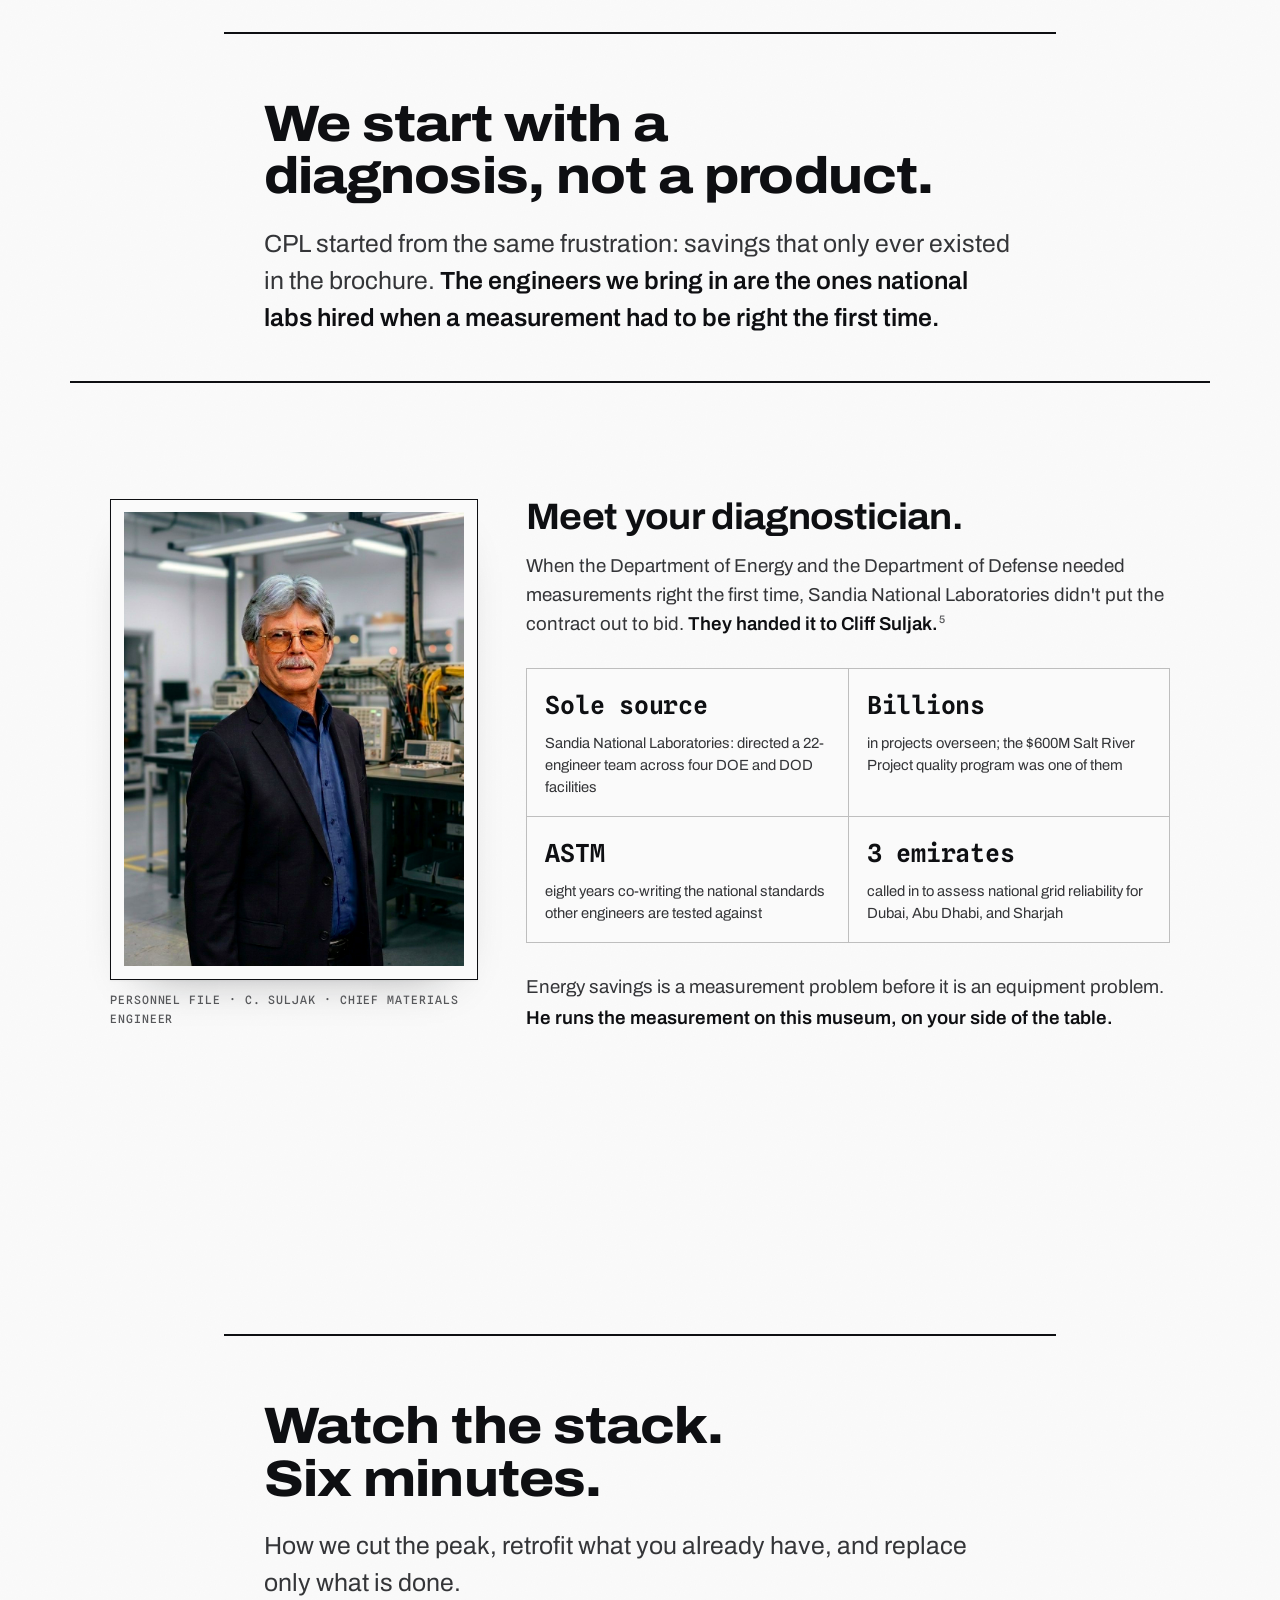
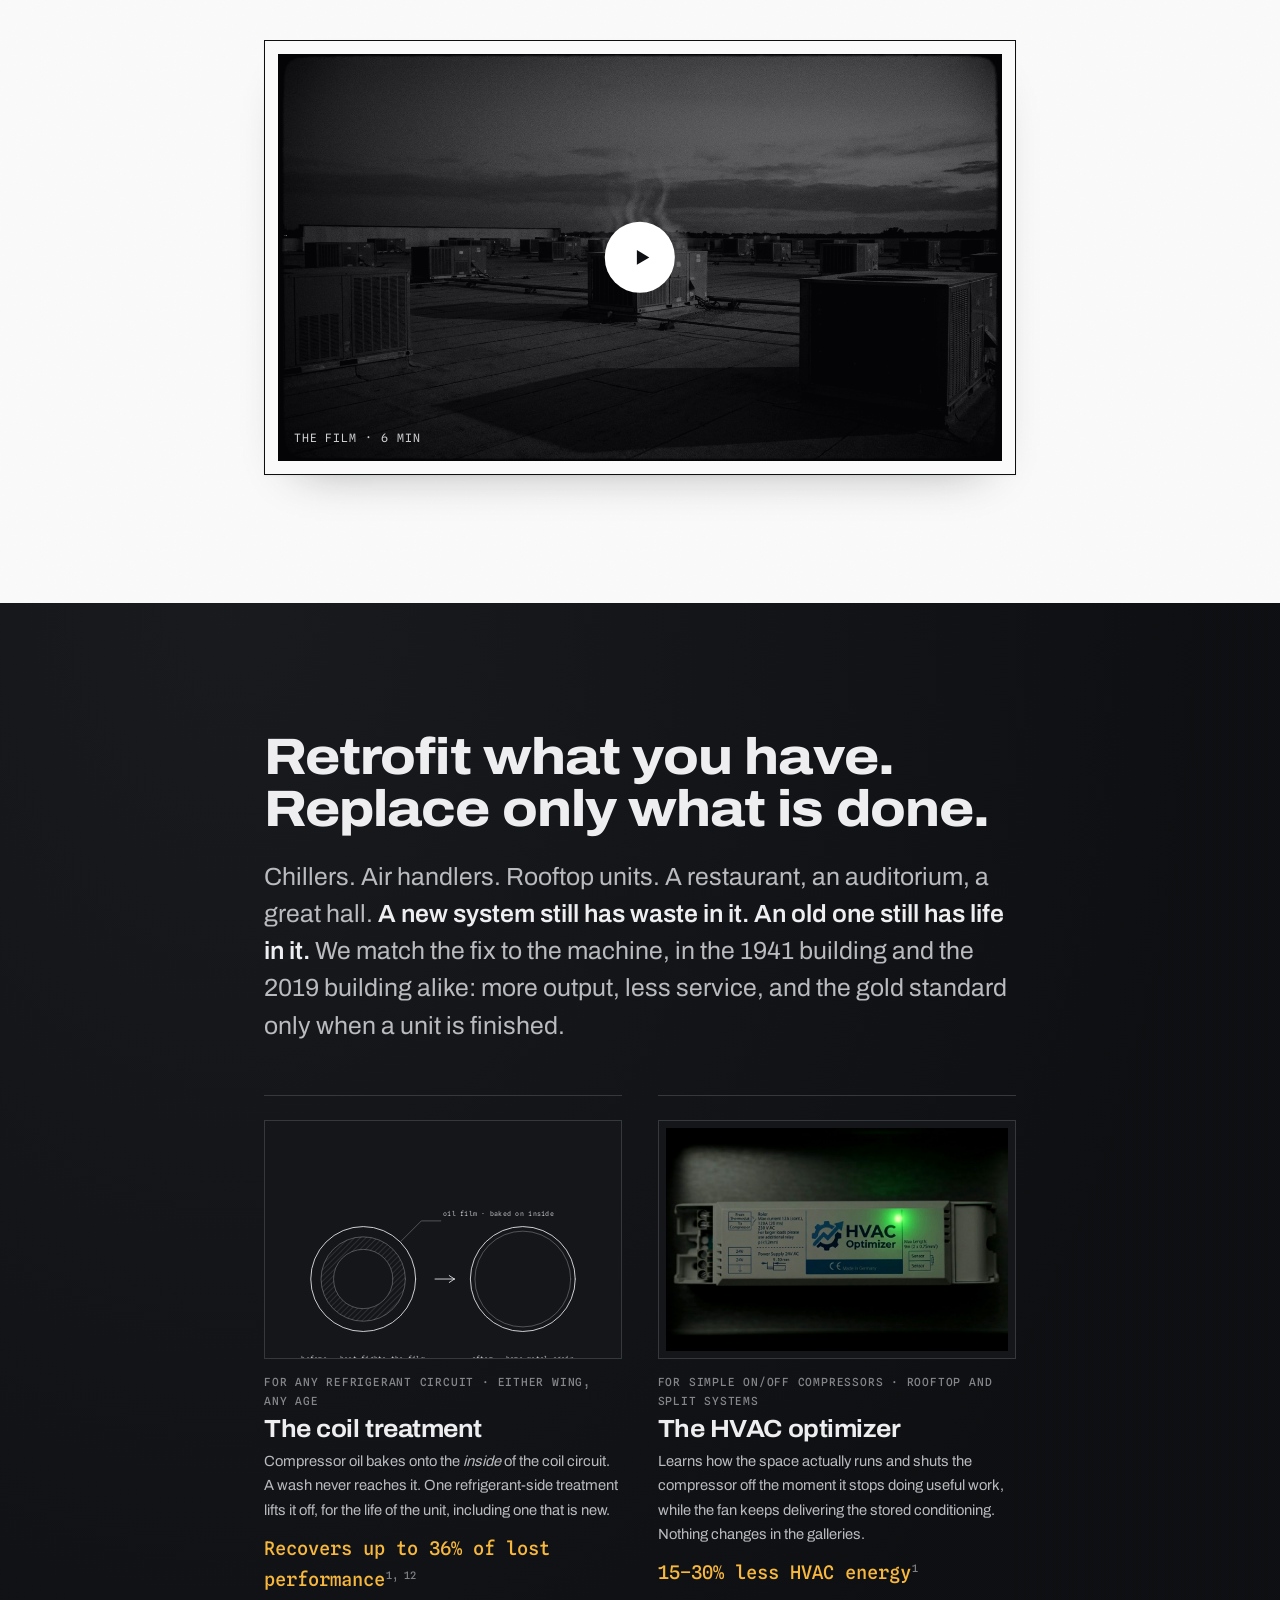
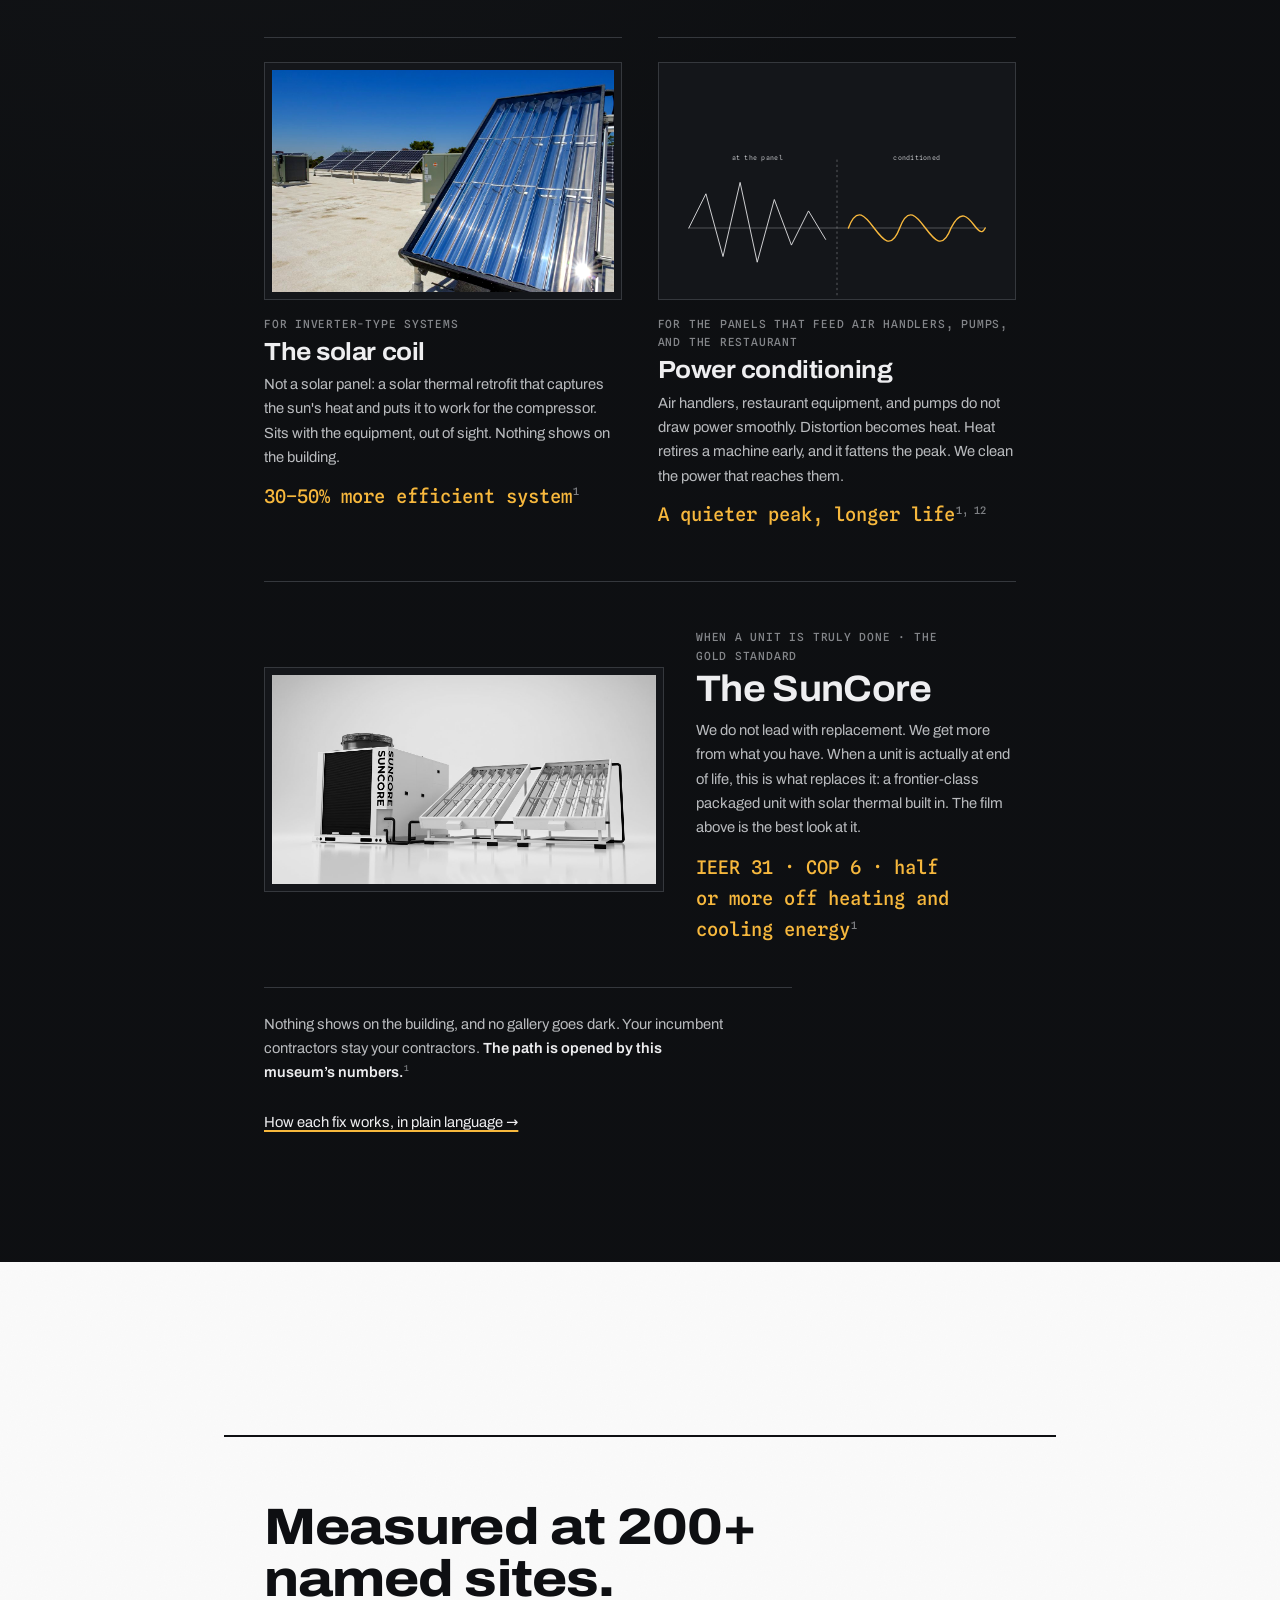
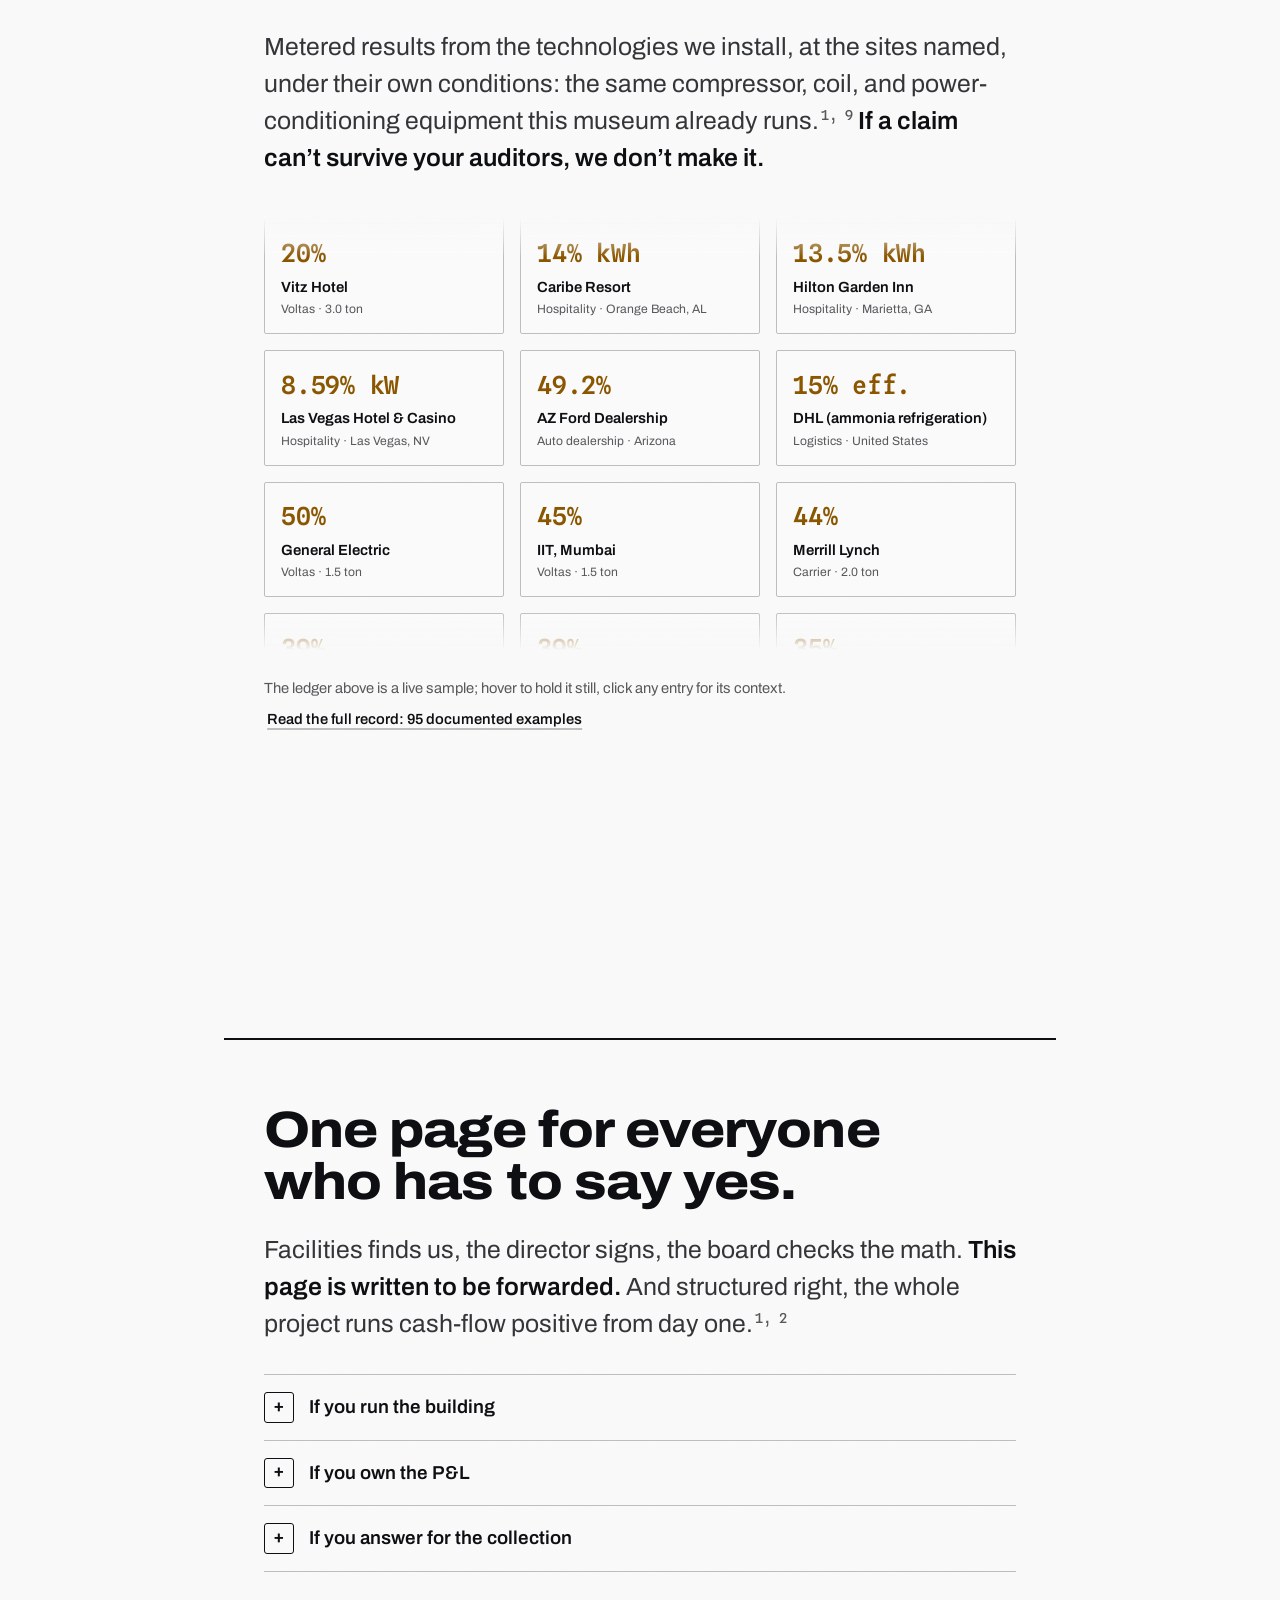
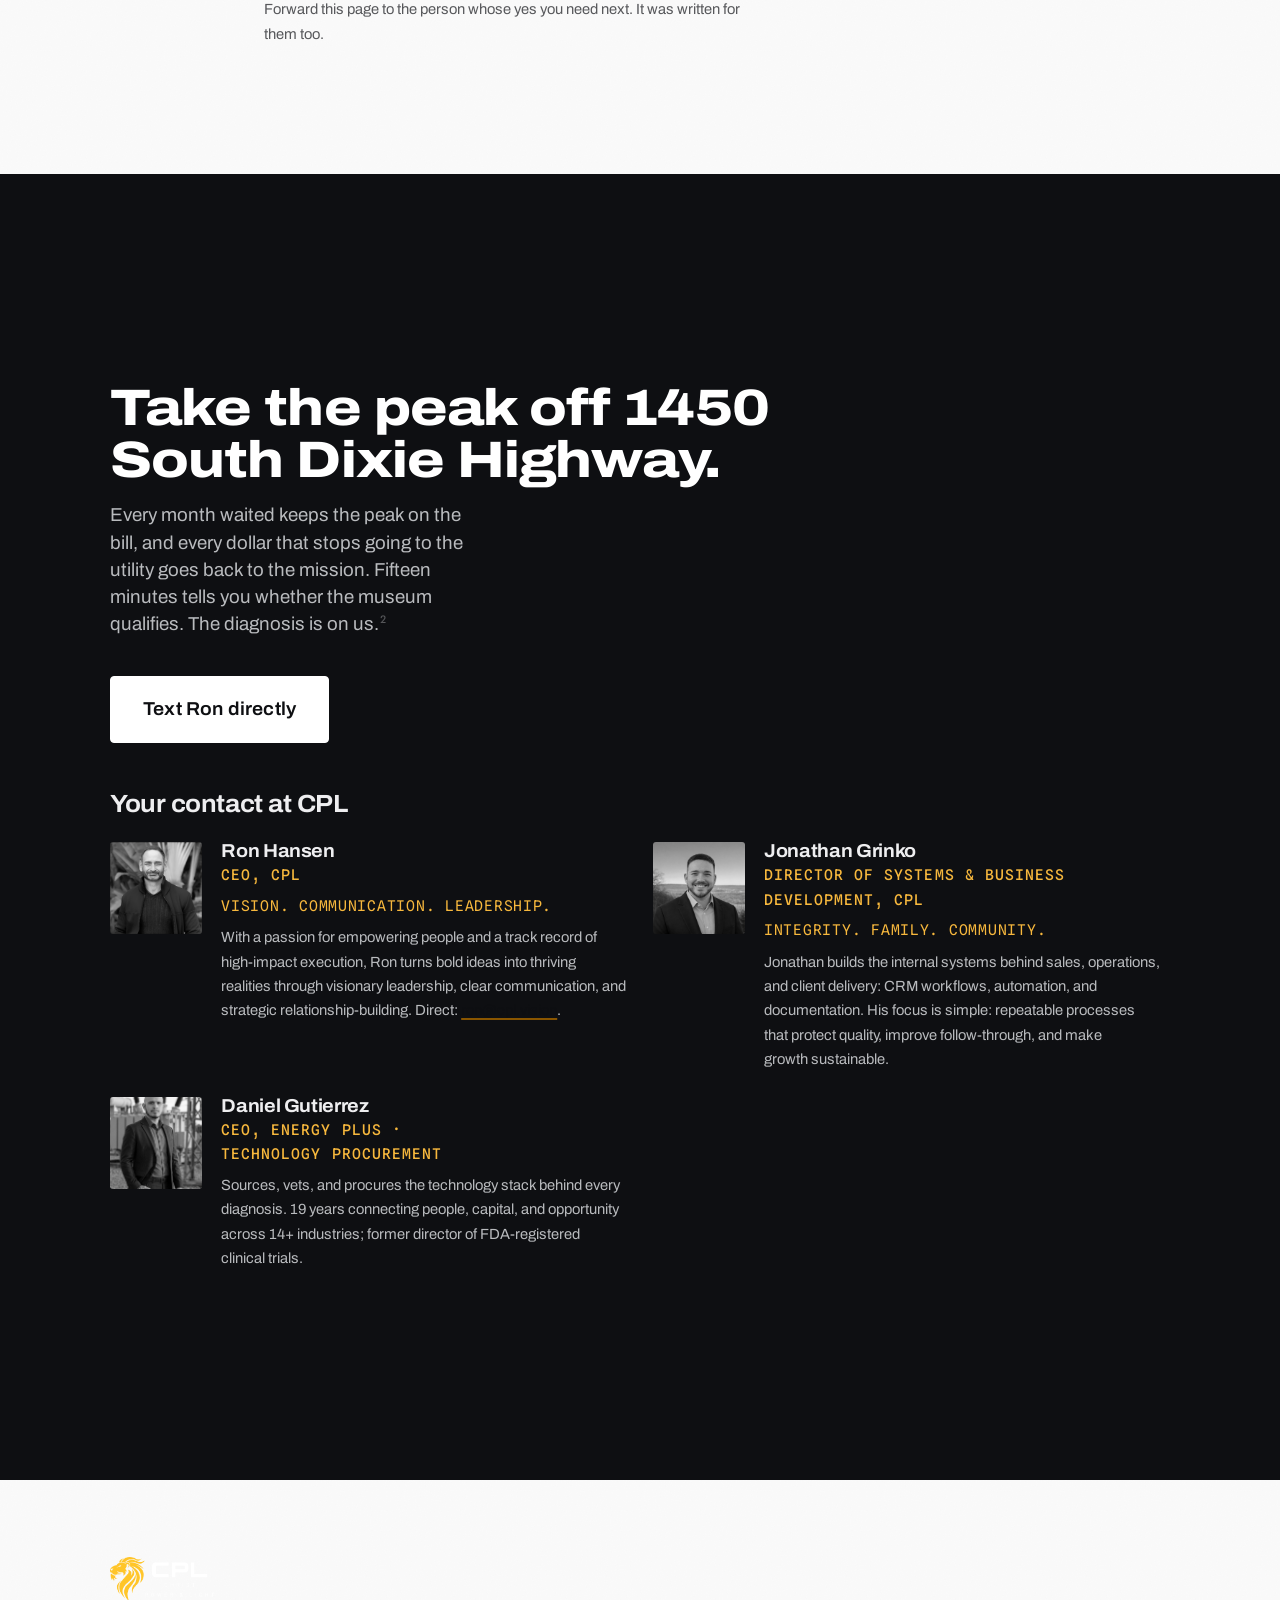
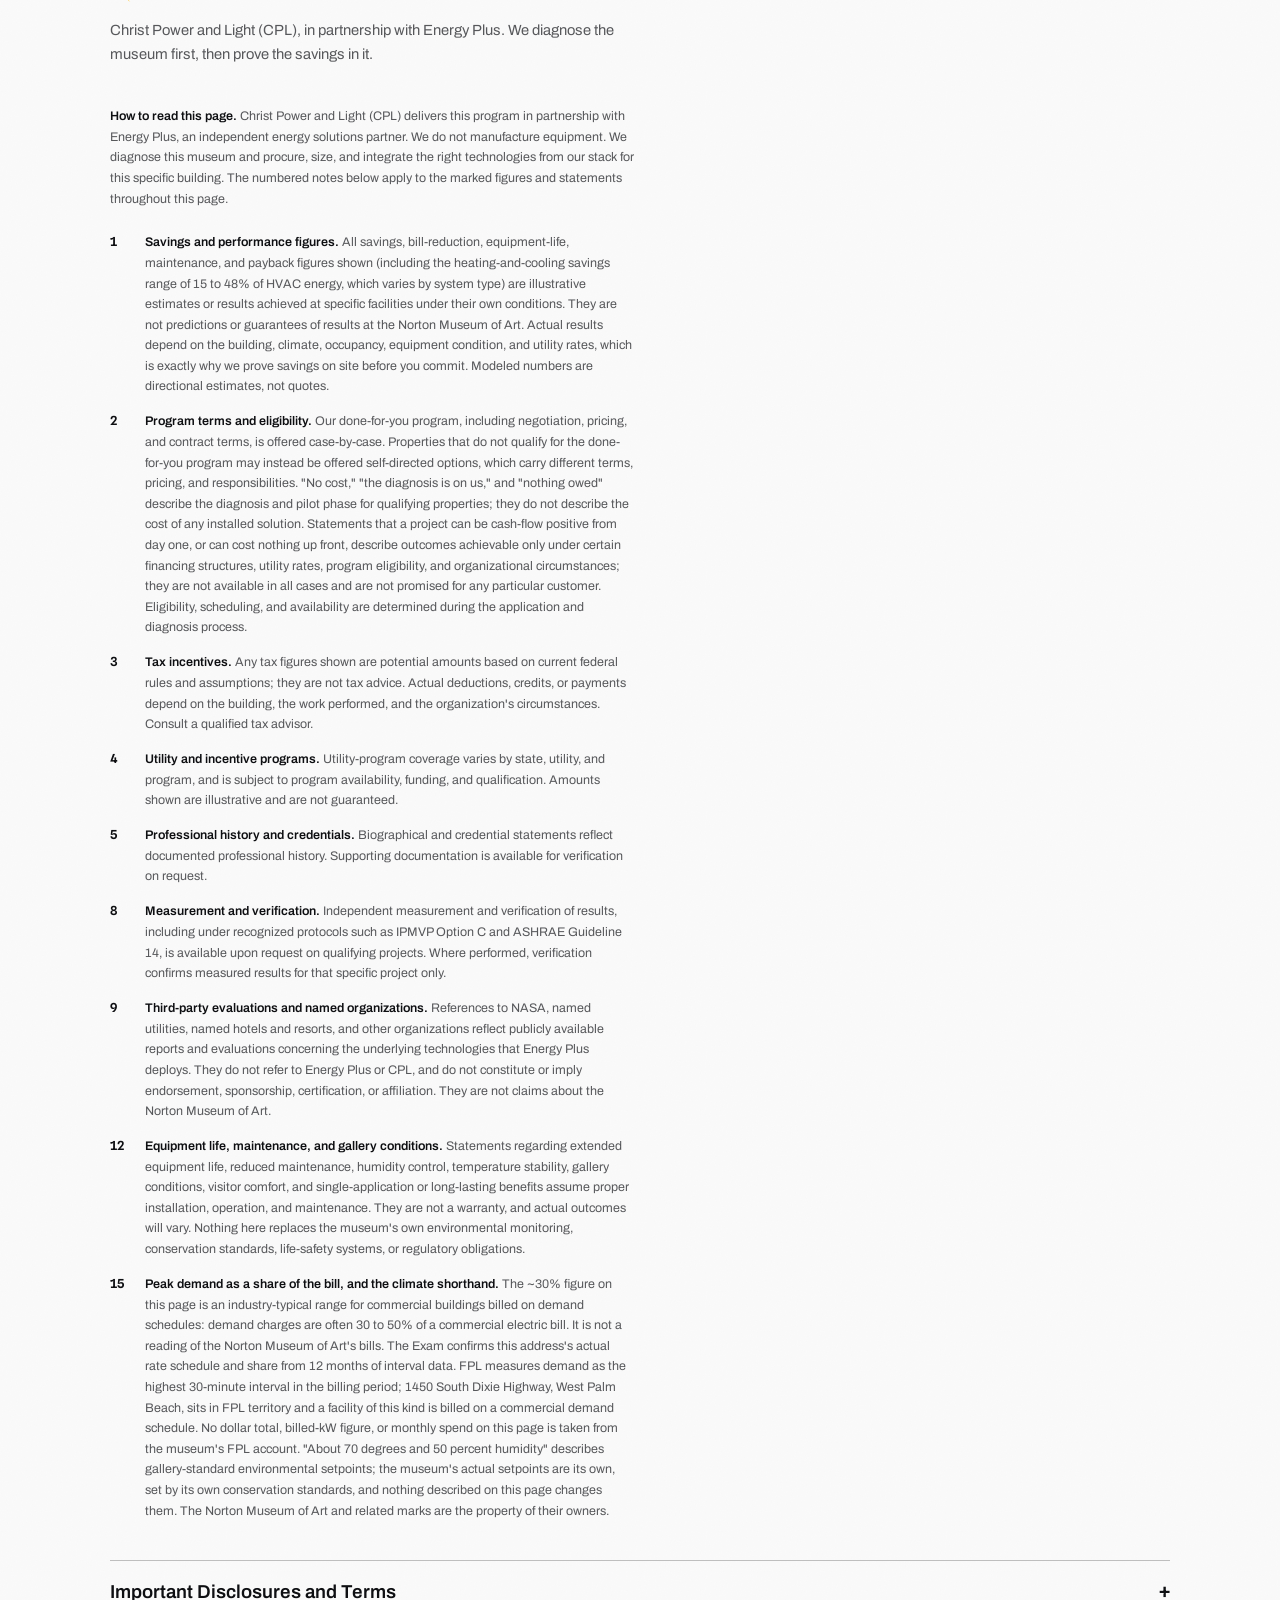
==== commit 2dc49407: "Norton v2 restructure: one arc, less noise - Distortion section collapsed to a single claim; the air" ====
--- a/norton/index.html
+++ b/norton/index.html
@@ -175,240 +175,8 @@
 
   <section class="beat beat--rule" id="distort" aria-labelledby="distort-h">
     <div class="wrap beat__narrow">
-      <h2 id="distort-h">Distortion costs more, wears more, and ends machines early.</h2>
-      <p class="lead">Machines in this museum do not draw power smoothly. That roughness is distortion. Cleaning it cuts waste, cuts maintenance up to 40%, and lets equipment live out its full life.<sup class="fn"><a href="#notes" aria-label="See notes 1 and 12">1, 12</a></sup></p>
-      <div class="tri" role="list">
-        <article role="listitem">
-          <p class="tri__kicker">The bill</p>
-          <h3>You pay for heat that never cools a gallery.</h3>
-          <p>Distortion turns paid power into waste heat. That heat also fattens the peak.</p>
-        </article>
-        <article role="listitem">
-          <p class="tri__kicker">Maintenance</p>
-          <h3>Up to 40% of the service bill.</h3>
-          <p>Distortion is a key driver of those calls. Cleaning the power cuts them.</p>
-        </article>
-        <article role="listitem">
-          <p class="tri__kicker">Equipment life</p>
-          <h3>Heat retires machines early.</h3>
-          <p>Clean power gives them their full life: five to fifteen years more, in measured cases.</p>
-        </article>
-      </div>
-
-      <p class="analog__lede">When air bubbles enter the pipe, the meter still counts the flow. You pay for air, not water. Distortion works the same way.</p>
-      <figure class="analog" aria-label="Treated power on the left, an air handler in the middle, distorted power on the right. The meter reads 100 kilowatt-hours on the left and 115 on the right.">
-        <div class="analog__board">
-          <div class="analog__head">
-            <p class="analog__cap">Treated</p>
-            <p class="analog__cap analog__cap--mid" aria-hidden="true"></p>
-            <p class="analog__cap analog__cap--hot">Distorted</p>
-          </div>
-          <svg class="analog__svg" viewBox="0 0 720 220" aria-hidden="true">
-            <rect class="a-wash a-wash--mid" x="225" y="0" width="270" height="220"/>
-            <rect class="a-wash a-wash--hot" x="495" y="0" width="225" height="220"/>
-            <line class="a-rule" x1="225" y1="0" x2="225" y2="220"/>
-            <line class="a-rule" x1="495" y1="0" x2="495" y2="220"/>
-
-            <rect class="a-pipe" x="28" y="18" width="170" height="40" rx="20"/>
-            <line class="a-flow" x1="48" y1="38" x2="178" y2="38"/>
-            <polyline class="a-flow" points="166,30 180,38 166,46"/>
-
-            <rect class="a-pipe" x="522" y="18" width="170" height="40" rx="20"/>
-            <line class="a-flow a-flow--faint" x1="542" y1="38" x2="672" y2="38"/>
-            <polyline class="a-flow a-flow--faint" points="660,30 674,38 660,46"/>
-            <circle class="a-blob b0" cx="548" cy="30" r="5.5"/>
-            <circle class="a-blob b1" cx="572" cy="46" r="4"/>
-            <circle class="a-blob b2" cx="598" cy="32" r="6.5"/>
-            <circle class="a-blob b3" cx="628" cy="44" r="3.5"/>
-            <circle class="a-blob b0" cx="652" cy="29" r="5"/>
-
-            <path class="a-wave a-wave--clean" d="M28 184 C 58 154, 88 154, 118 184 S 178 214, 208 184"/>
-            <path class="a-wave a-wave--dirty" d="M522 184 C 536 154, 546 212, 560 172 S 580 148, 594 204 S 614 216, 628 160 S 648 148, 662 200 S 678 212, 692 184"/>
-
-            <line class="a-in" x1="198" y1="114" x2="286" y2="114"/>
-            <polyline class="a-in" points="276,106 288,114 276,122"/>
-
-            <path class="a-out-glow" d="M434 114 L448 96 L462 132 L476 88 L488 126 L495 114"/>
-            <path class="a-out" d="M434 114 L448 96 L462 132 L476 88 L488 126 L495 114"/>
-            <circle class="a-spark" r="3.2">
-              <animateMotion dur="2.4s" repeatCount="indefinite" path="M434 114 L448 96 L462 132 L476 88 L488 126 L495 114"/>
-            </circle>
-
-            <g class="a-ptac" transform="translate(360 114)">
-              <rect class="a-ptac-body" x="-74" y="-34" width="148" height="68" rx="3"/>
-              <rect class="a-ptac-vent" x="-62" y="-20" width="72" height="40"/>
-              <line class="a-ptac-slat" x1="-54" y1="-10" x2="-2" y2="-10"/>
-              <line class="a-ptac-slat" x1="-54" y1="0" x2="-2" y2="0"/>
-              <line class="a-ptac-slat" x1="-54" y1="10" x2="-2" y2="10"/>
-              <g transform="translate(44 0)">
-                <g class="a-fan">
-                  <circle r="18"/>
-                  <path d="M0 -14 Q6 -4 0 0 Q-6 -4 0 -14 M0 14 Q6 4 0 0 Q-6 4 0 14 M-14 0 Q-4 6 0 0 Q-4 -6 -14 0 M14 0 Q4 6 0 0 Q4 -6 14 0"/>
-                </g>
-              </g>
-              <path class="a-heat" d="M-52 -38 C-52 -52, -38 -52, -38 -38"/>
-              <path class="a-heat" d="M-28 -40 C-28 -56, -12 -56, -12 -40"/>
-              <path class="a-heat" d="M-2 -38 C-2 -52, 12 -52, 12 -38"/>
-            </g>
-          </svg>
-          <div class="analog__foot">
-            <div class="analog__meter">
-              <p class="analog__kwh">100 kWh</p>
-            </div>
-            <div class="analog__meter analog__meter--mid" aria-hidden="true"></div>
-            <div class="analog__meter analog__meter--hot">
-              <p class="analog__kwh">115 kWh</p>
-            </div>
-          </div>
-        </div>
-        <figcaption>Fig. 02<sup class="fn"><a href="#notes" aria-label="See notes 1 and 16">1, 16</a></sup></figcaption>
-      </figure>
-
-      <p class="hurt__kicker">The three that take it first</p>
-      <ul class="hurt">
-        <li>
-          <div class="hurt__stage" aria-hidden="true">
-            <svg class="hurt__svg hurt__svg--pump" viewBox="0 0 220 150">
-              <rect class="d" x="48" y="58" width="58" height="42" rx="3"/>
-              <circle class="d" cx="138" cy="80" r="28"/>
-              <g transform="translate(138 80)">
-                <g class="imp">
-                  <path d="M0 0 L0 -18 A18 18 0 0 1 16 -8 Z M0 0 L16 8 A18 18 0 0 1 -16 8 Z M0 0 L-16 -8 A18 18 0 0 1 0 -18 Z"/>
-                </g>
-              </g>
-              <path class="d soft" d="M48 70 H28 V90 H48"/>
-              <path class="d amber" d="M166 80 H196"/>
-              <path class="d soft" d="M196 80 V48 H84 V58"/>
-            </svg>
-          </div>
-          <h3>Chillers</h3>
-          <p class="hurt__cost">$150K&ndash;$500K <span>per machine</span></p>
-        </li>
-        <li>
-          <div class="hurt__stage" aria-hidden="true">
-            <svg class="hurt__svg hurt__svg--ptac" viewBox="0 0 220 150">
-              <rect class="d" x="36" y="42" width="148" height="72" rx="3"/>
-              <rect class="d soft" x="48" y="54" width="72" height="48"/>
-              <g transform="translate(156 78)">
-                <g class="fan">
-                  <circle r="18" fill="none" stroke="currentColor" stroke-width="1.5"/>
-                  <path d="M0 -14 Q6 -4 0 0 Q-6 -4 0 -14 M0 14 Q6 4 0 0 Q-6 4 0 14 M-14 0 Q-4 6 0 0 Q-4 -6 -14 0 M14 0 Q4 6 0 0 Q4 -6 14 0"/>
-                </g>
-              </g>
-              <path class="heat" d="M58 38 C58 28, 70 28, 70 38"/>
-              <path class="heat" d="M78 36 C78 24, 92 24, 92 36"/>
-              <path class="heat" d="M100 38 C100 28, 112 28, 112 38"/>
-            </svg>
-          </div>
-          <h3>Air handlers</h3>
-          <p class="hurt__cost">$15K&ndash;$60K <span>per unit</span></p>
-        </li>
-        <li>
-          <div class="hurt__stage" aria-hidden="true">
-            <svg class="hurt__svg hurt__svg--lift" viewBox="0 0 220 150">
-              <rect class="d" x="78" y="14" width="64" height="122" rx="2"/>
-              <line class="d soft" x1="86" y1="22" x2="86" y2="128"/>
-              <line class="d soft" x1="134" y1="22" x2="134" y2="128"/>
-              <g class="cab">
-                <rect x="92" y="28" width="36" height="32" rx="1"/>
-                <line x1="98" y1="36" x2="122" y2="36"/>
-                <line x1="98" y1="44" x2="116" y2="44"/>
-              </g>
-              <line class="d amber" x1="110" y1="14" x2="110" y2="28"/>
-            </svg>
-          </div>
-          <h3>Elevator motors</h3>
-          <p class="hurt__cost">$50K&ndash;$150K <span>per cab</span></p>
-        </li>
-      </ul>
-      <div class="also">
-        <p class="also__h">And the rest of the museum</p>
-        <ul>
-          <li>Chilled-water pumps</li>
-          <li>Dehumidifiers</li>
-          <li>Restaurant hoods</li>
-          <li>Walk-in refrigeration</li>
-          <li>Auditorium and event systems</li>
-          <li>Booster pumps</li>
-          <li>Emergency chiller rental <span>&middot; $15K&ndash;$40K a week when one dies in July, plus galleries at risk</span></li>
-        </ul>
-      </div>
-    </div>
-  </section>
-
-  <section class="beat beat--rule" id="guide" aria-labelledby="guide-h">
-    <div class="wrap beat__narrow">
-      <h2 id="guide-h">We start with a diagnosis, not a product.</h2>
-      <p class="lead">CPL started from the same frustration: savings that only ever existed in the brochure. <strong>The engineers we bring in are the ones national labs hired when a measurement had to be right the first time.</strong></p>
-    </div>
-    <div class="wrap">
-      <div class="dossier">
-        <figure class="dossier__photo">
-          <div class="plate__frame plate__frame--portrait"><img class="js-reveal" src="assets/img/cliff-lab.jpg" alt="Cliff Suljak, Chief Materials Engineer, standing in a materials testing laboratory" loading="lazy"></div>
-          <figcaption class="dossier__cap">Personnel file &middot; C. Suljak &middot; Chief Materials Engineer</figcaption>
-        </figure>
-        <div class="dossier__body">
-          <h3 class="dossier__title">Meet your diagnostician.</h3>
-          <p class="dossier__lede">When the Department of Energy and the Department of Defense needed measurements right the first time, Sandia National Laboratories didn't put the contract out to bid. <strong>They handed it to Cliff Suljak.</strong><sup class="fn"><a href="#notes" aria-label="See note 5">5</a></sup></p>
-          <ul class="creds" aria-label="Career credentials">
-            <li><span class="creds__fig">Sole source</span><span class="creds__desc">Sandia National Laboratories: directed a 22-engineer team across four DOE and DOD facilities</span></li>
-            <li><span class="creds__fig">Billions</span><span class="creds__desc">in projects overseen; the $600M Salt River Project quality program was one of them</span></li>
-            <li><span class="creds__fig">ASTM</span><span class="creds__desc">eight years co-writing the national standards other engineers are tested against</span></li>
-            <li><span class="creds__fig">3 emirates</span><span class="creds__desc">called in to assess national grid reliability for Dubai, Abu Dhabi, and Sharjah</span></li>
-          </ul>
-          <p class="dossier__why">Energy savings is a measurement problem before it is an equipment problem. <strong>He runs the measurement on this museum, on your side of the table.</strong></p>
-        </div>
-      </div>
-      <div class="workfile" data-workfile>
-        <p class="workfile__label">Selected work &middot; file <span data-wf-n>1</span> of 5 &middot; hover to hold</p>
-        <div class="workfile__view">
-          <div class="workfile__track" data-wf-track>
-            <article class="workfile__card">
-              <p class="workfile__tag">Sandia National Laboratories &middot; DOE / DOD</p>
-              <h4>Sole-source. Five years. Twenty-two engineers. Four national facilities.</h4>
-              <p>Sandia didn't put this contract out to bid. They awarded it directly to Cliff, then watched him assemble and direct a 22-person engineering team across facilities in Albuquerque, Livermore, Tonopah, and Kauai: hundreds of task orders completed under Star Wars Program infrastructure. When the DOE and DOD need structural integrity assured, they don't shop around.</p>
-            </article>
-            <article class="workfile__card">
-              <p class="workfile__tag">Salt River Project &middot; Arizona</p>
-              <h4>He built the quality control system from scratch. The industry copied it.</h4>
-              <p>As Manager of the Materials and Quality Services Division, Cliff created a complete quality control infrastructure for one of the Southwest's largest utilities: metallurgical lab, nondestructive testing, failure analysis, predictive vibration monitoring. The innovations he introduced on the $600M program were later adopted by utilities across the country.</p>
-            </article>
-            <article class="workfile__card">
-              <p class="workfile__tag">York International &middot; Los Angeles County Courts</p>
-              <h4>Northridge earthquake. County engineers on the other side. He won.</h4>
-              <p>After the Northridge earthquake threatened the world's largest thermal storage system at the LA County Courts facility, York International hired Cliff on a sole-source basis to fix it. He performed the seismic stability analysis, delivered litigation testimony against the county's own engineers and consultants, and prevailed. Then he designed, fabricated, and personally oversaw installation of the custom seismic restraint system.</p>
-            </article>
-            <article class="workfile__card">
-              <p class="workfile__tag">UAE National Power Grid &middot; Dubai &middot; Abu Dhabi &middot; Sharjah</p>
-              <h4>Three emirates. One grid. They called him in to assess all of it.</h4>
-              <p>What began as a reactive power loss engagement across Dubai, Abu Dhabi, and Sharjah grew into a full operational assessment of the UAE's power grid. Cliff mobilized in-country for extended periods, consulting directly to utility authorities on grid reliability. When a nation's infrastructure is the project, the margin for error is zero.</p>
-            </article>
-            <article class="workfile__card">
-              <p class="workfile__tag">ASTM &middot; Standards Committee &middot; 8 years</p>
-              <h4>Eight years helping write the standards everyone else is tested against.</h4>
-              <p>For eight years Cliff served on the ASTM committee developing test methods for leading-edge materials diagnostics: advanced composites and ultra-high-strength metals in extreme temperature environments. The methods he helped develop were adopted as national industry acceptance criteria for utility procurement.</p>
-            </article>
-          </div>
-          <button type="button" class="workfile__arrow workfile__arrow--prev" data-wf-prev aria-label="Previous project">&larr;</button>
-          <button type="button" class="workfile__arrow workfile__arrow--next" data-wf-next aria-label="Next project">&rarr;</button>
-        </div>
-        <div class="workfile__dots" data-wf-dots aria-label="Selected work navigation"></div>
-      </div>
-    </div>
-  </section>
-
-  <section class="beat beat--rule" id="film" aria-labelledby="film-h">
-    <div class="wrap beat__narrow">
-      <h2 id="film-h">Watch the stack. Six minutes.</h2>
-      <p class="lead">How we cut the peak, retrofit what you already have, and replace only what is done.</p>
-      <div class="film-inline">
-        <button type="button" class="film-inline__facade" data-film-inline aria-label="Play the six-minute film">
-          <img src="assets/img/film-cover.jpg" alt="" loading="lazy">
-          <span class="film-inline__scrim" aria-hidden="true"></span>
-          <span class="film-inline__play" aria-hidden="true"><svg viewBox="0 0 24 24" fill="currentColor"><path d="M8 5.5v13l11-6.5z"/></svg></span>
-          <span class="film-inline__meta" aria-hidden="true">The film &middot; 6 min</span>
-        </button>
-      </div>
+      <h2 id="distort-h">Rough power costs more and ends machines early.</h2>
+      <p class="lead">Machines do not draw power smoothly, and the roughness becomes heat. That heat pads the bill, drives up to 40% of service calls, and retires chillers, air handlers, and elevator motors years before their time.<sup class="fn"><a href="#notes" aria-label="See notes 1 and 12">1, 12</a></sup> <strong>We clean the power that reaches them.</strong></p>
     </div>
   </section>
 
@@ -447,7 +215,7 @@
           <text class="lbl" x="479" y="194" text-anchor="middle">after</text>
           <text class="lbl soft-t" x="320" y="216" text-anchor="middle">per unit &middot; witnessed by anyone you choose</text>
         </svg>
-        <figcaption>Fig. 03 &middot; The Exam's proof window</figcaption>
+        <figcaption>Fig. 02 &middot; The Exam's proof window</figcaption>
       </figure>
       <div class="floor">
         <h3>The Floor</h3>
@@ -462,6 +230,47 @@
           <img class="sms__qr" src="assets/img/text-ron-qr.png" alt="Scan to open a ready-to-send text to Ron" width="140" height="140" loading="lazy">
           <p class="sms__hint">Scan the code with your phone to open a ready-to-send text. Prefer email? <a href="mailto:ron@cpl.vision?subject=Norton%20Museum%20of%20Art%20energy%20review&body=Hi%20Ron%2C%20following%20up%20on%20the%20energy%20review%20prepared%20for%20the%20Norton%20Museum%20of%20Art.%20What%20are%20next%20steps%20for%20the%20Exam%3F">ron@cpl.vision</a></p>
         </div>
+      </div>
+    </div>
+  </section>
+
+  <section class="beat beat--rule" id="guide" aria-labelledby="guide-h">
+    <div class="wrap beat__narrow">
+      <h2 id="guide-h">We start with a diagnosis, not a product.</h2>
+      <p class="lead">CPL started from the same frustration: savings that only ever existed in the brochure. <strong>The engineers we bring in are the ones national labs hired when a measurement had to be right the first time.</strong></p>
+    </div>
+    <div class="wrap">
+      <div class="dossier">
+        <figure class="dossier__photo">
+          <div class="plate__frame plate__frame--portrait"><img class="js-reveal" src="assets/img/cliff-lab.jpg" alt="Cliff Suljak, Chief Materials Engineer, standing in a materials testing laboratory" loading="lazy"></div>
+          <figcaption class="dossier__cap">Personnel file &middot; C. Suljak &middot; Chief Materials Engineer</figcaption>
+        </figure>
+        <div class="dossier__body">
+          <h3 class="dossier__title">Meet your diagnostician.</h3>
+          <p class="dossier__lede">When the Department of Energy and the Department of Defense needed measurements right the first time, Sandia National Laboratories didn't put the contract out to bid. <strong>They handed it to Cliff Suljak.</strong><sup class="fn"><a href="#notes" aria-label="See note 5">5</a></sup></p>
+          <ul class="creds" aria-label="Career credentials">
+            <li><span class="creds__fig">Sole source</span><span class="creds__desc">Sandia National Laboratories: directed a 22-engineer team across four DOE and DOD facilities</span></li>
+            <li><span class="creds__fig">Billions</span><span class="creds__desc">in projects overseen; the $600M Salt River Project quality program was one of them</span></li>
+            <li><span class="creds__fig">ASTM</span><span class="creds__desc">eight years co-writing the national standards other engineers are tested against</span></li>
+            <li><span class="creds__fig">3 emirates</span><span class="creds__desc">called in to assess national grid reliability for Dubai, Abu Dhabi, and Sharjah</span></li>
+          </ul>
+          <p class="dossier__why">Energy savings is a measurement problem before it is an equipment problem. <strong>He runs the measurement on this museum, on your side of the table.</strong></p>
+        </div>
+      </div>
+    </div>
+  </section>
+
+  <section class="beat beat--rule" id="film" aria-labelledby="film-h">
+    <div class="wrap beat__narrow">
+      <h2 id="film-h">Watch the stack. Six minutes.</h2>
+      <p class="lead">How we cut the peak, retrofit what you already have, and replace only what is done.</p>
+      <div class="film-inline">
+        <button type="button" class="film-inline__facade" data-film-inline aria-label="Play the six-minute film">
+          <img src="assets/img/film-cover.jpg" alt="" loading="lazy">
+          <span class="film-inline__scrim" aria-hidden="true"></span>
+          <span class="film-inline__play" aria-hidden="true"><svg viewBox="0 0 24 24" fill="currentColor"><path d="M8 5.5v13l11-6.5z"/></svg></span>
+          <span class="film-inline__meta" aria-hidden="true">The film &middot; 6 min</span>
+        </button>
       </div>
     </div>
   </section>
@@ -574,7 +383,7 @@
       <details class="gate">
         <summary><span class="plus" aria-hidden="true">+</span>If you own the P&L</summary>
         <div class="gate__body">
-          <p>Demand comes off first. HVAC waste comes off second. Every fix must clear a roughly two-year payback bar, or run cash-flow positive from day one, on this museum&rsquo;s numbers.<sup class="fn"><a href="#notes" aria-label="See notes 1 and 2">1, 2</a></sup> Structures exist under which the project costs nothing up front and the savings exceed the payment from the first month; we bring the options, you pick or pass.<sup class="fn"><a href="#notes" aria-label="See notes 2, 3 and 4">2, 3, 4</a></sup> If we can&rsquo;t prove the savings, nothing is installed and you owe nothing. Every rebate, credit, and deduction the project qualifies for is found and filed for you.<sup class="fn"><a href="#notes" aria-label="See notes 3 and 4">3, 4</a></sup> A dollar that stops going to the utility is a dollar back in the program budget.</p>
+          <p>Demand comes off first. HVAC waste comes off second. Every fix must clear a roughly two-year payback bar, or run cash-flow positive from day one, on this museum&rsquo;s numbers.<sup class="fn"><a href="#notes" aria-label="See notes 1 and 2">1, 2</a></sup> Structures exist under which the project costs nothing up front and the savings exceed the payment from the first month; we bring the options, you pick or pass.<sup class="fn"><a href="#notes" aria-label="See notes 2, 3 and 4">2, 3, 4</a></sup> If we can&rsquo;t prove the savings, nothing is installed and you owe nothing. Every rebate, credit, and deduction the project qualifies for is found and filed for you.<sup class="fn"><a href="#notes" aria-label="See notes 3 and 4">3, 4</a></sup></p>
         </div>
       </details>
       <details class="gate">
@@ -590,7 +399,7 @@
   <section class="close" aria-labelledby="close-h">
     <div class="wrap close__in">
       <h2 id="close-h">Take the peak off 1450 South Dixie Highway.</h2>
-      <p class="hero__lede">Fifteen minutes tells you whether the museum qualifies. The diagnosis is on us.<sup class="fn"><a href="#notes" aria-label="See note 2">2</a></sup></p>
+      <p class="hero__lede">Every month waited keeps the peak on the bill, and every dollar that stops going to the utility goes back to the mission. Fifteen minutes tells you whether the museum qualifies. The diagnosis is on us.<sup class="fn"><a href="#notes" aria-label="See note 2">2</a></sup></p>
       <div class="cta" data-cta>
         <button type="button" class="btn btn--lg" data-book>Text Ron directly</button>
       </div>
@@ -630,7 +439,6 @@
         <li><span class="n">9</span><span><strong>Third-party evaluations and named organizations.</strong> References to NASA, named utilities, named hotels and resorts, and other organizations reflect publicly available reports and evaluations concerning the underlying technologies that Energy Plus deploys. They do not refer to Energy Plus or CPL, and do not constitute or imply endorsement, sponsorship, certification, or affiliation. They are not claims about the Norton Museum of Art.</span></li>
         <li><span class="n">12</span><span><strong>Equipment life, maintenance, and gallery conditions.</strong> Statements regarding extended equipment life, reduced maintenance, humidity control, temperature stability, gallery conditions, visitor comfort, and single-application or long-lasting benefits assume proper installation, operation, and maintenance. They are not a warranty, and actual outcomes will vary. Nothing here replaces the museum's own environmental monitoring, conservation standards, life-safety systems, or regulatory obligations.</span></li>
         <li><span class="n">15</span><span><strong>Peak demand as a share of the bill, and the climate shorthand.</strong> The ~30% figure on this page is an industry-typical range for commercial buildings billed on demand schedules: demand charges are often 30 to 50% of a commercial electric bill. It is not a reading of the Norton Museum of Art's bills. The Exam confirms this address's actual rate schedule and share from 12 months of interval data. FPL measures demand as the highest 30-minute interval in the billing period; 1450 South Dixie Highway, West Palm Beach, sits in FPL territory and a facility of this kind is billed on a commercial demand schedule. No dollar total, billed-kW figure, or monthly spend on this page is taken from the museum's FPL account. "About 70 degrees and 50 percent humidity" describes gallery-standard environmental setpoints; the museum's actual setpoints are its own, set by its own conservation standards, and nothing described on this page changes them. The Norton Museum of Art and related marks are the property of their owners.</span></li>
-        <li><span class="n">16</span><span><strong>Museum equipment costs.</strong> Replacement ranges for chillers, air handlers, and elevator cabs, and emergency chiller rental ranges, are industry-typical figures used in the Energy Plus estimator. They are not quotes for the Norton Museum of Art and are not taken from the museum's vendor contracts. The equipment classes shown are those a facility of this kind typically runs; the Exam confirms the actual inventory. Actual cost depends on the unit, the building, and the market at the time of replacement. The 100 kWh / 115 kWh pair in Fig. 02 is an illustration of the estimator's floor: about 14 to 15 percent extra on the meter from distortion. It is not a reading of the museum's bills.</span></li>
       </ul>
     </div>
 
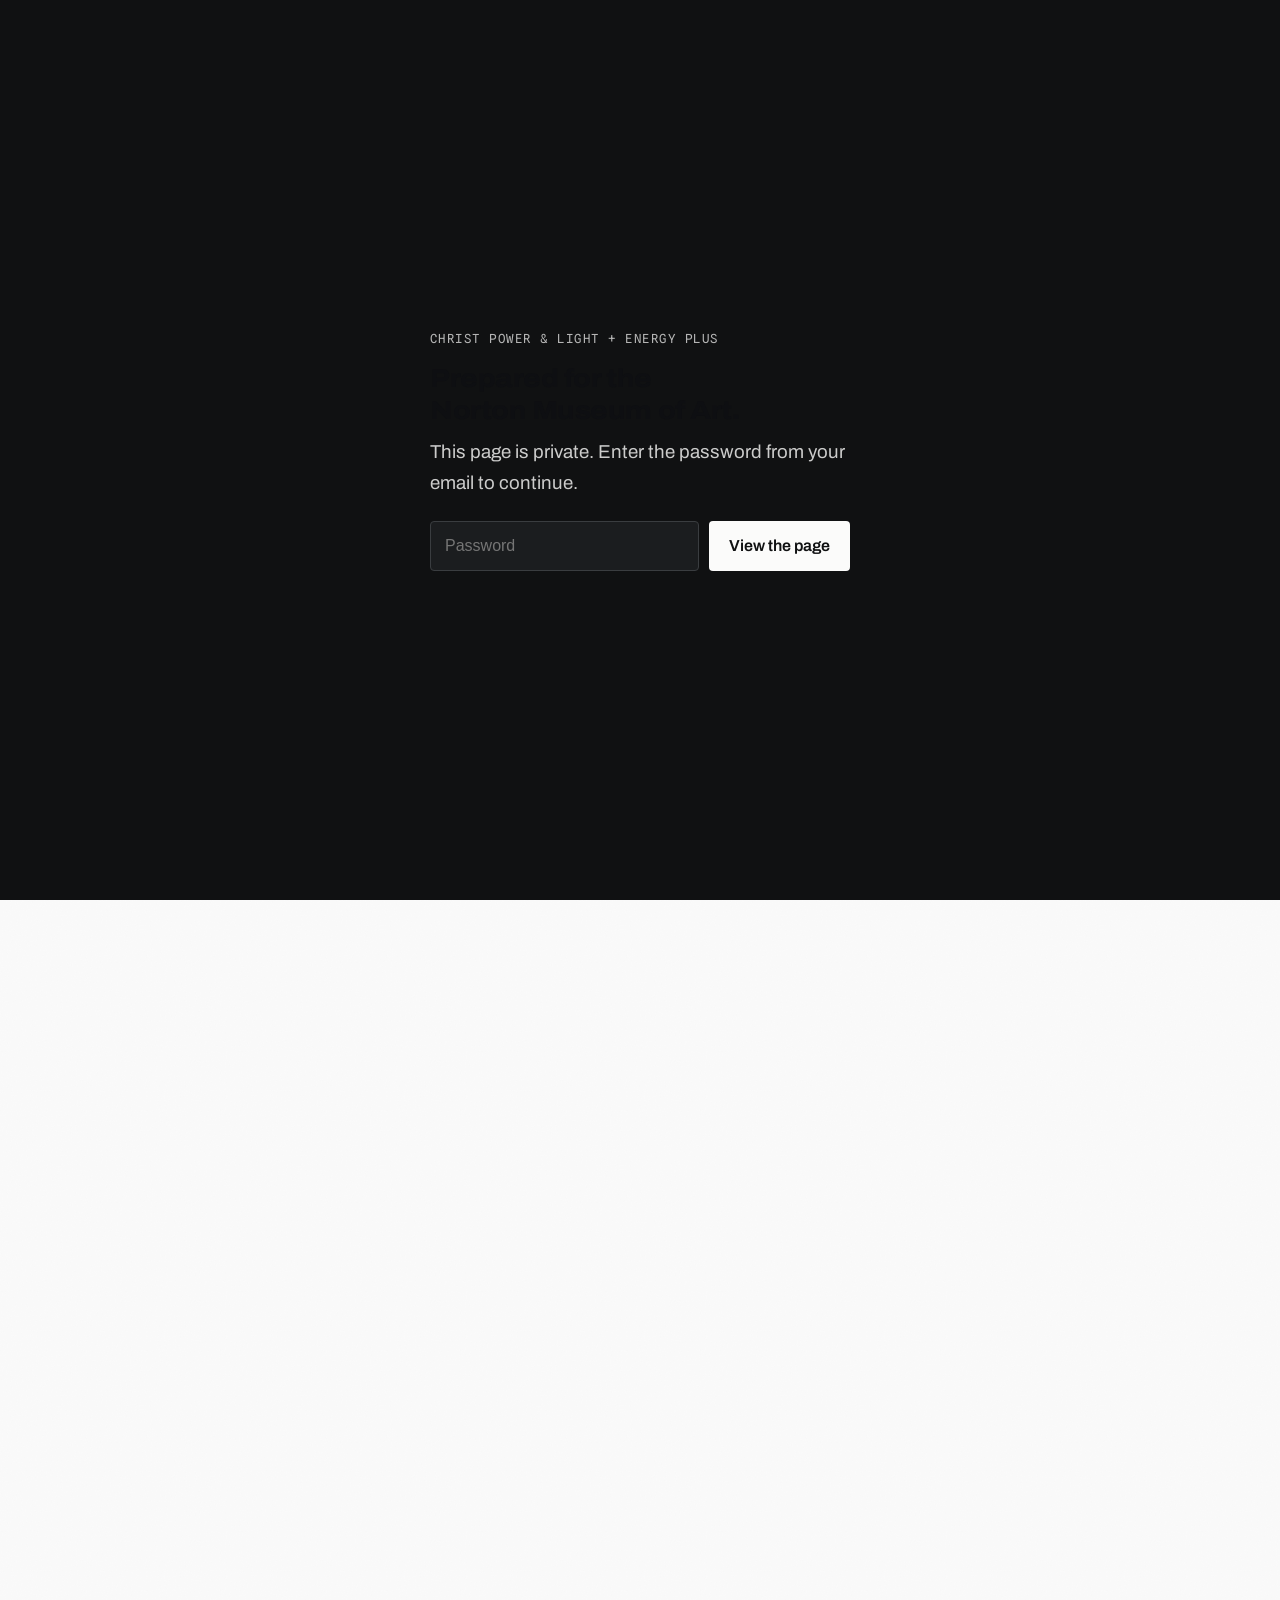
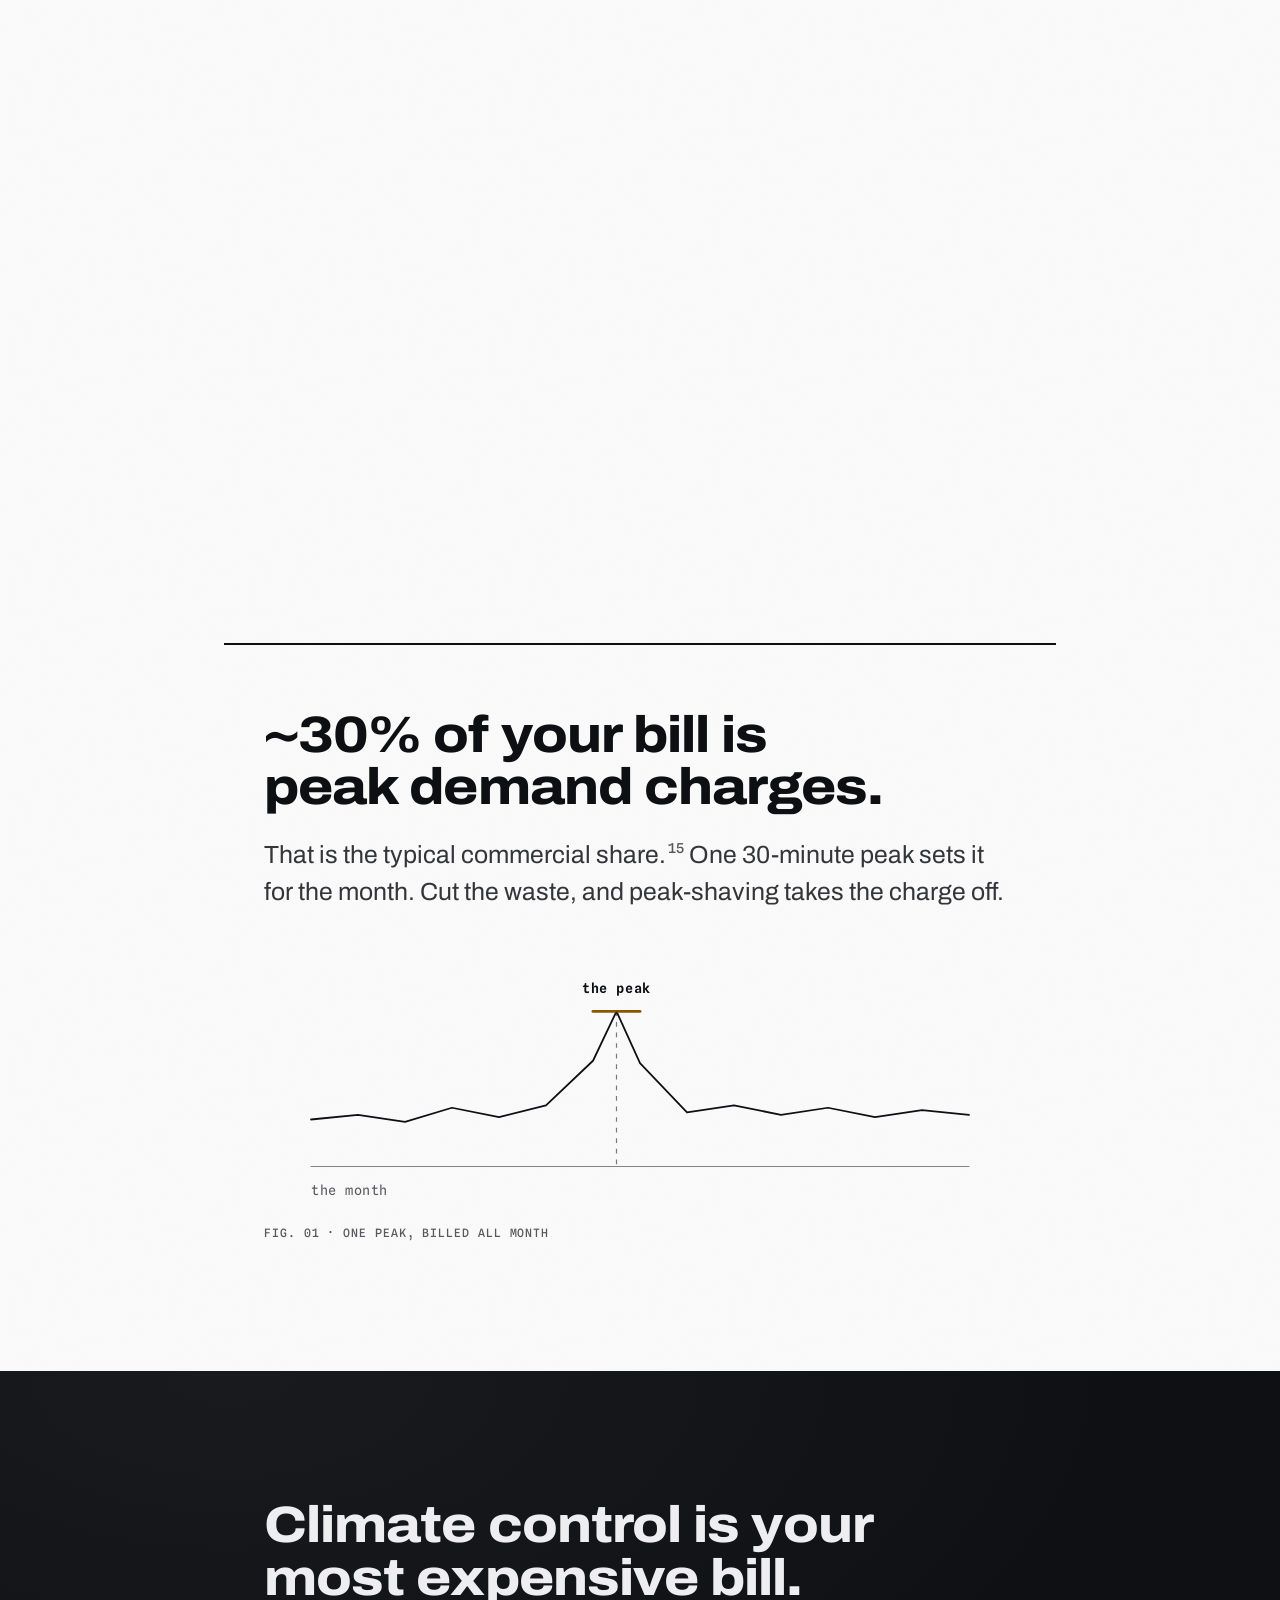
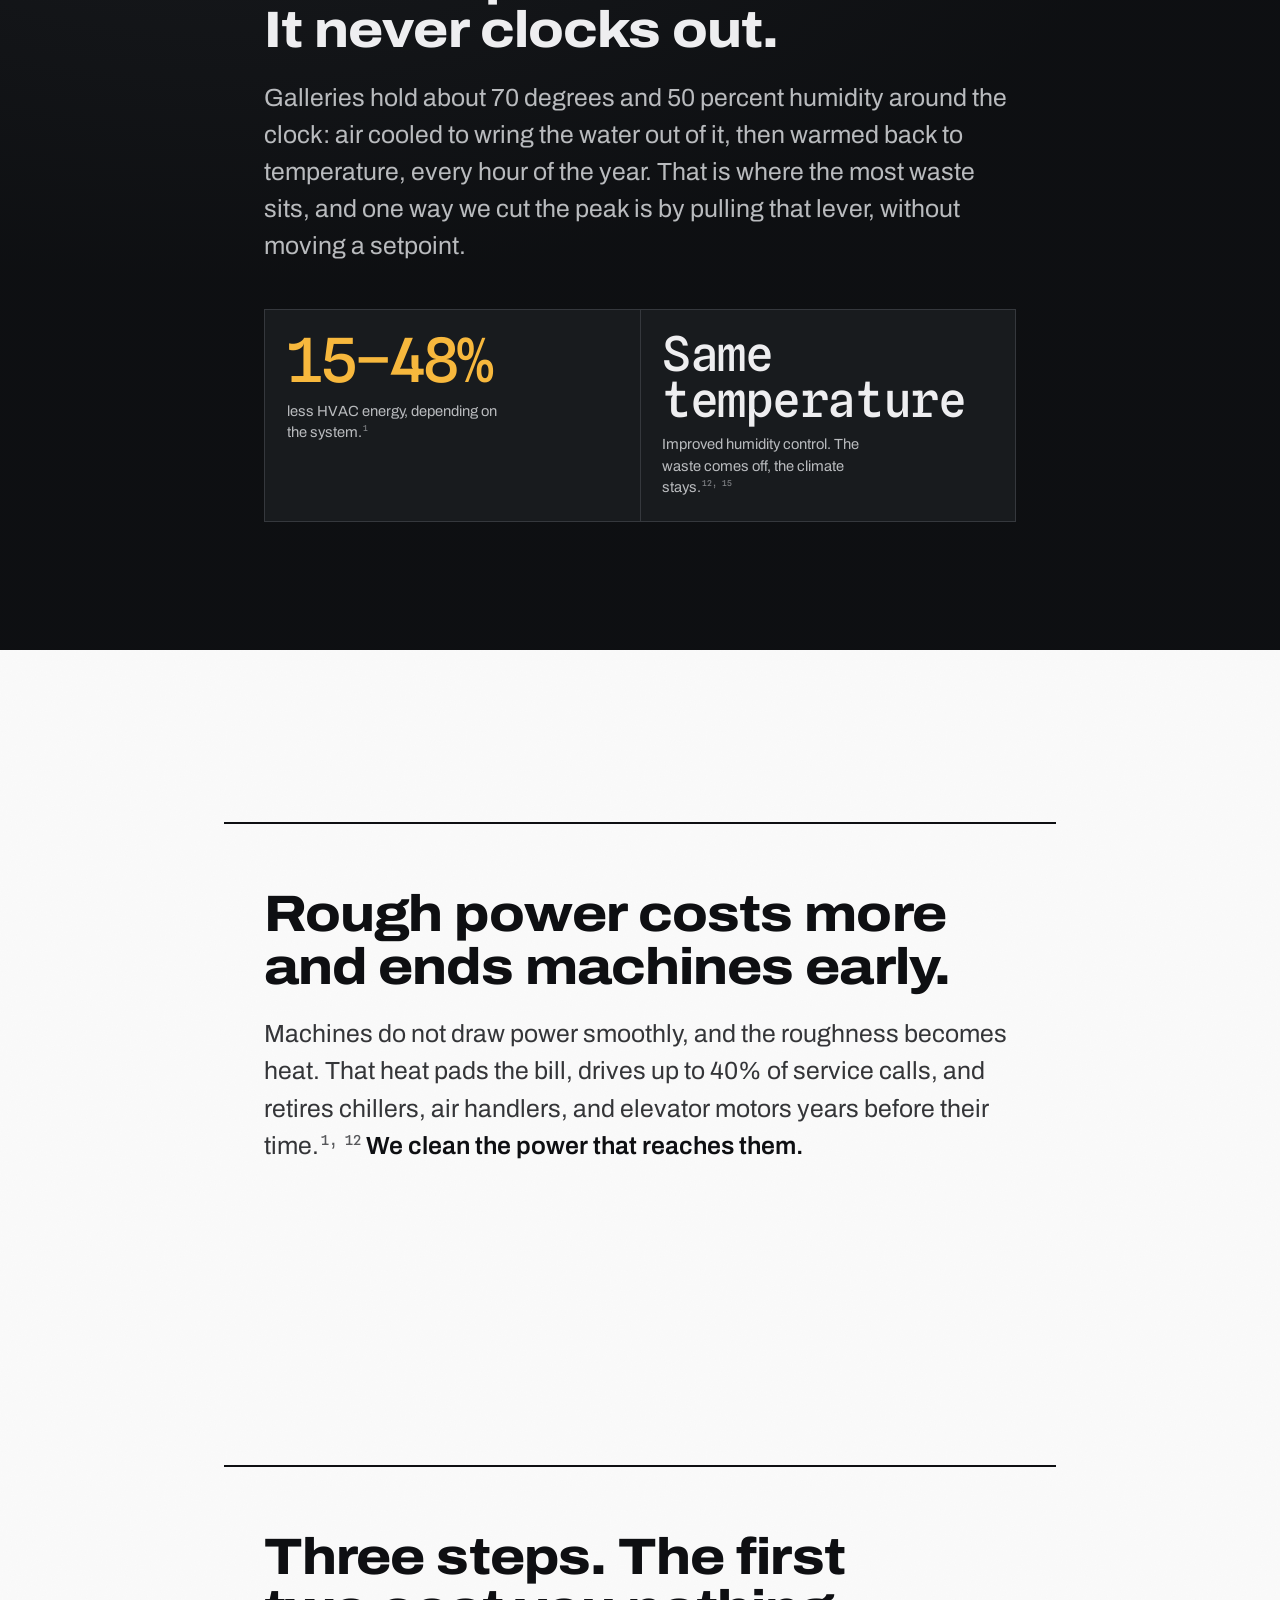
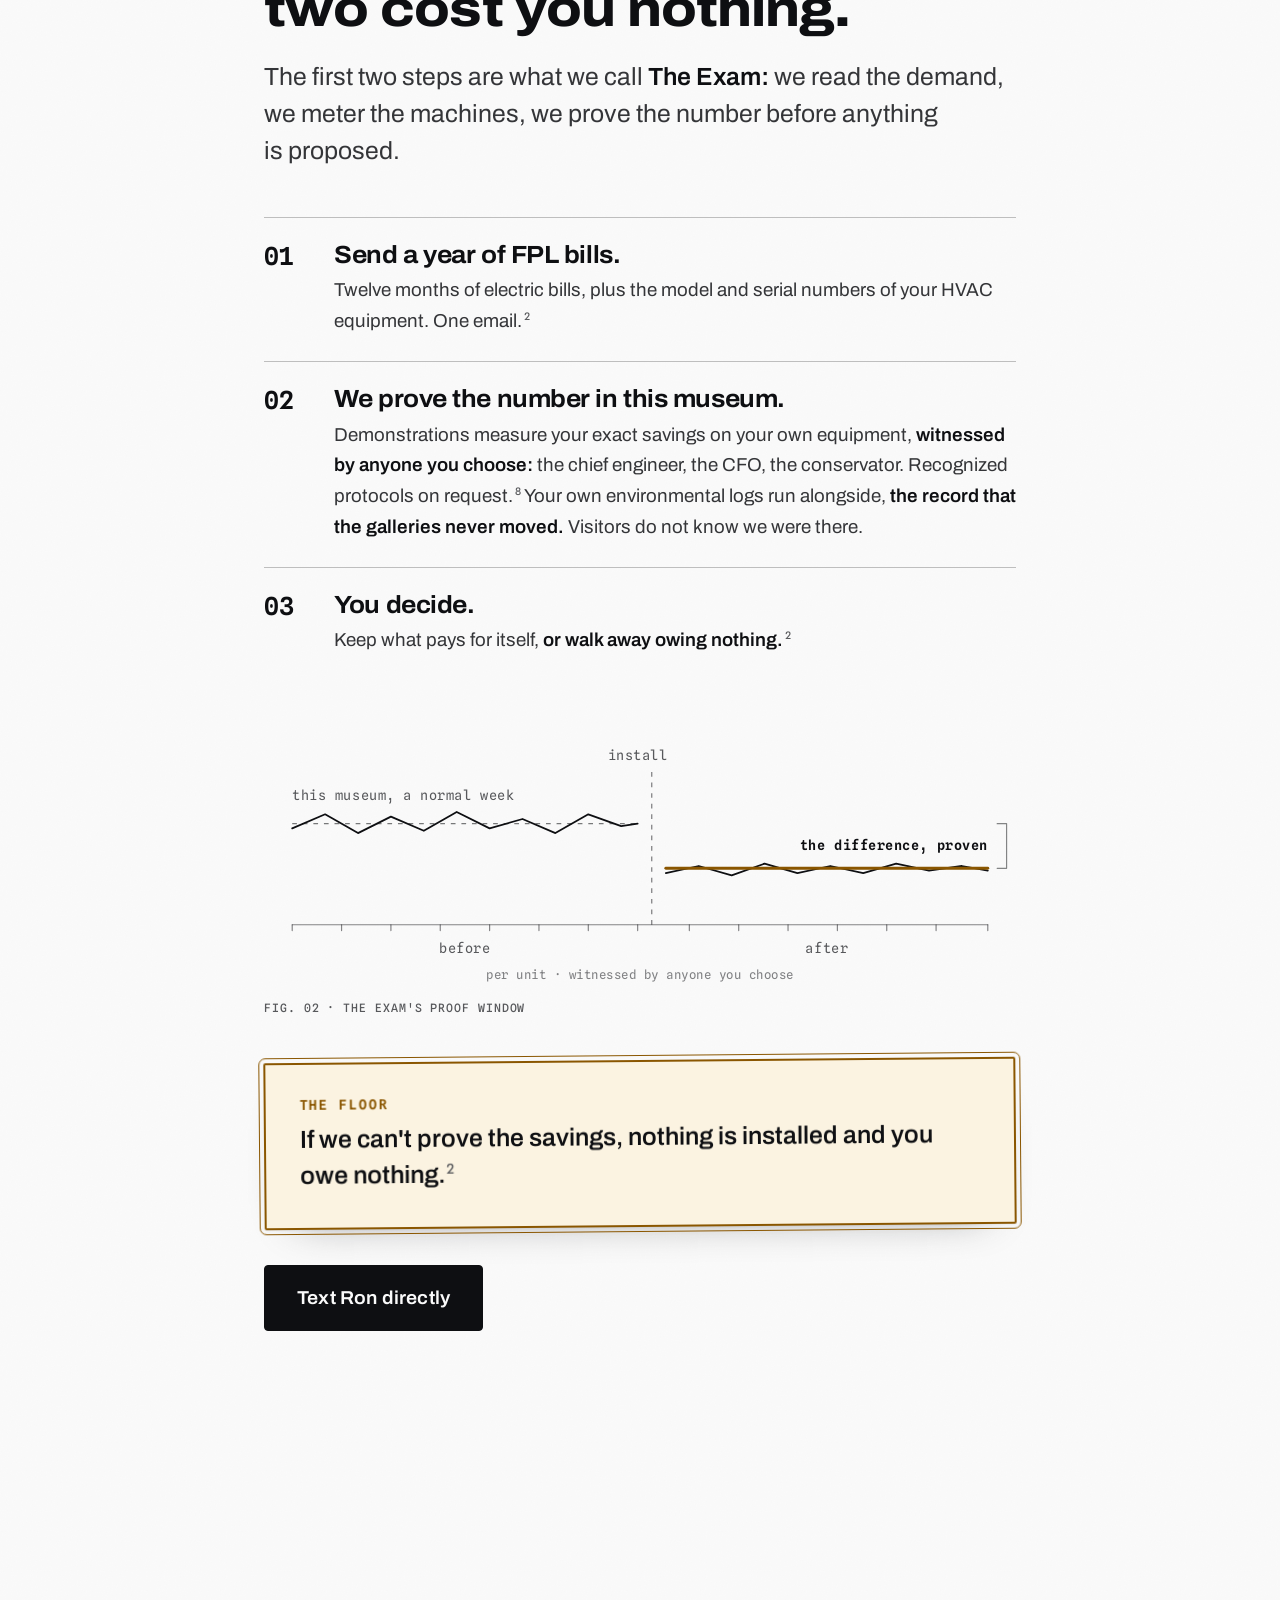
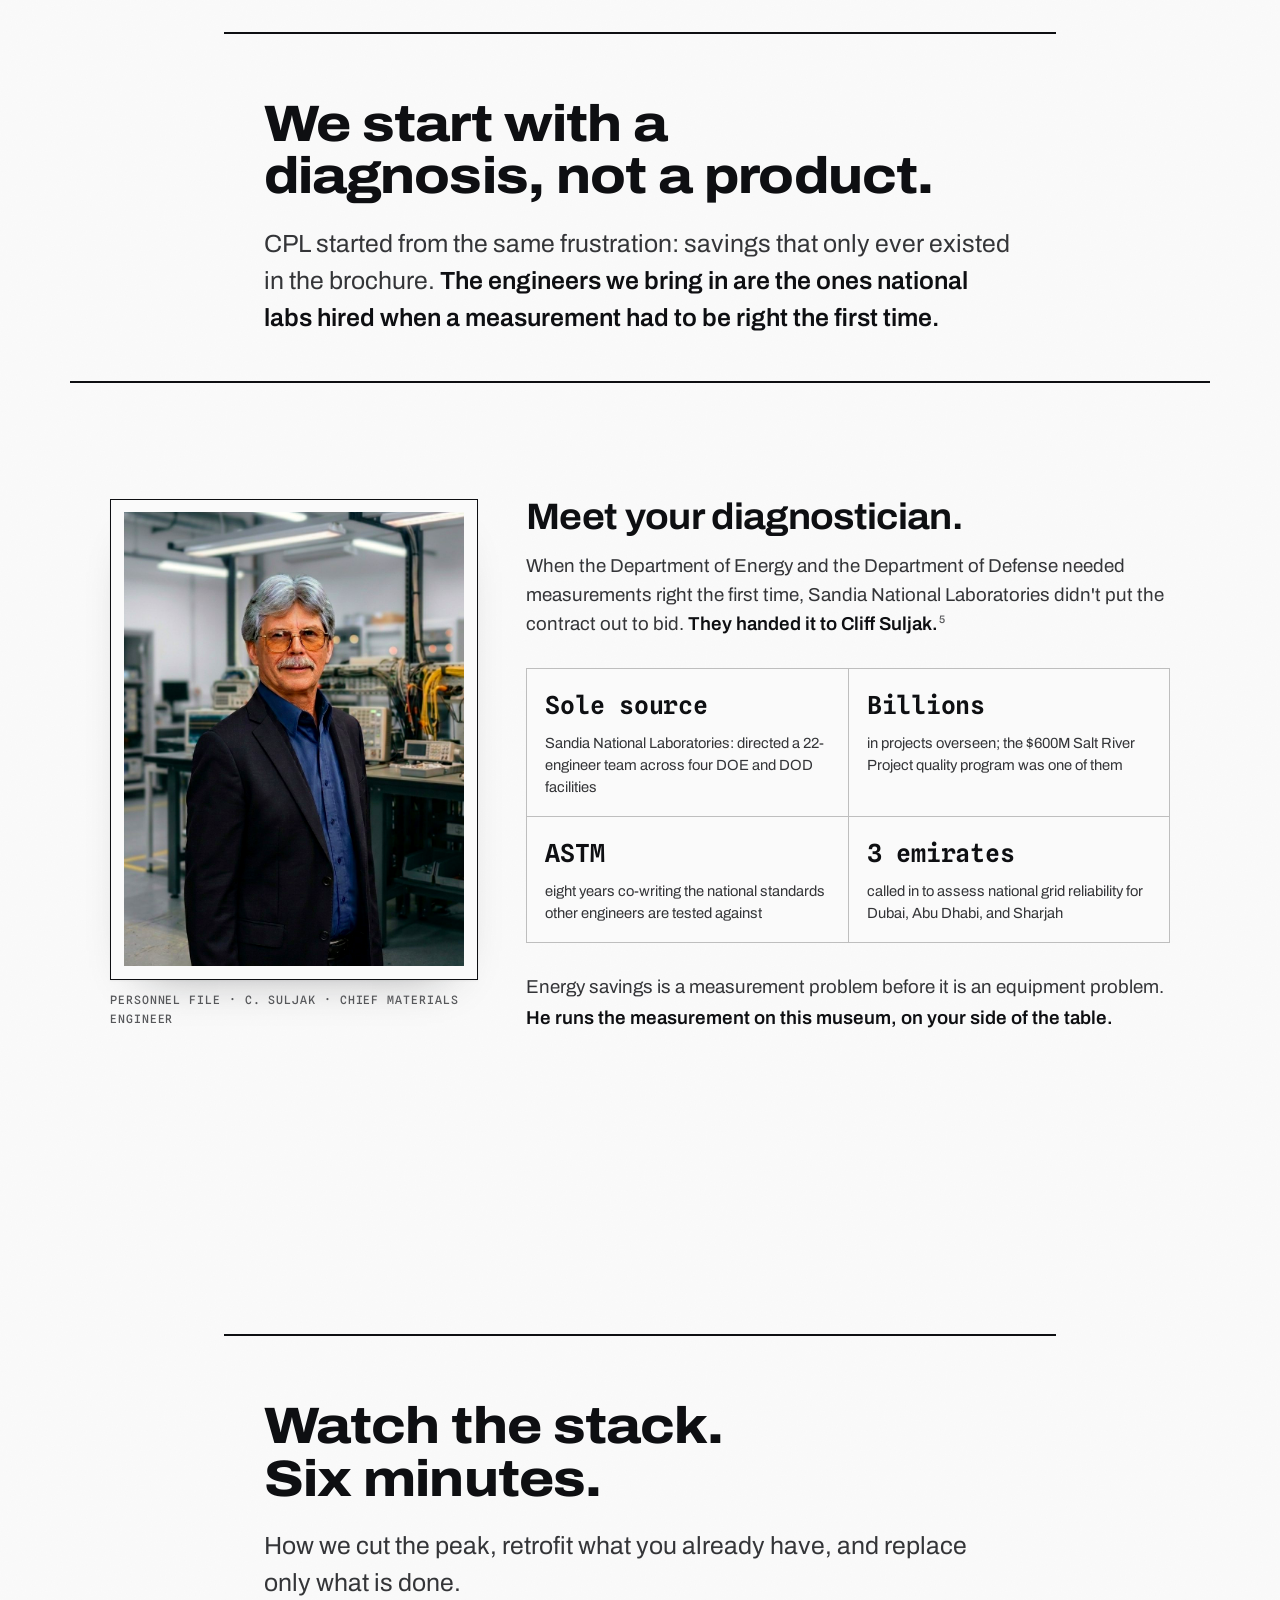
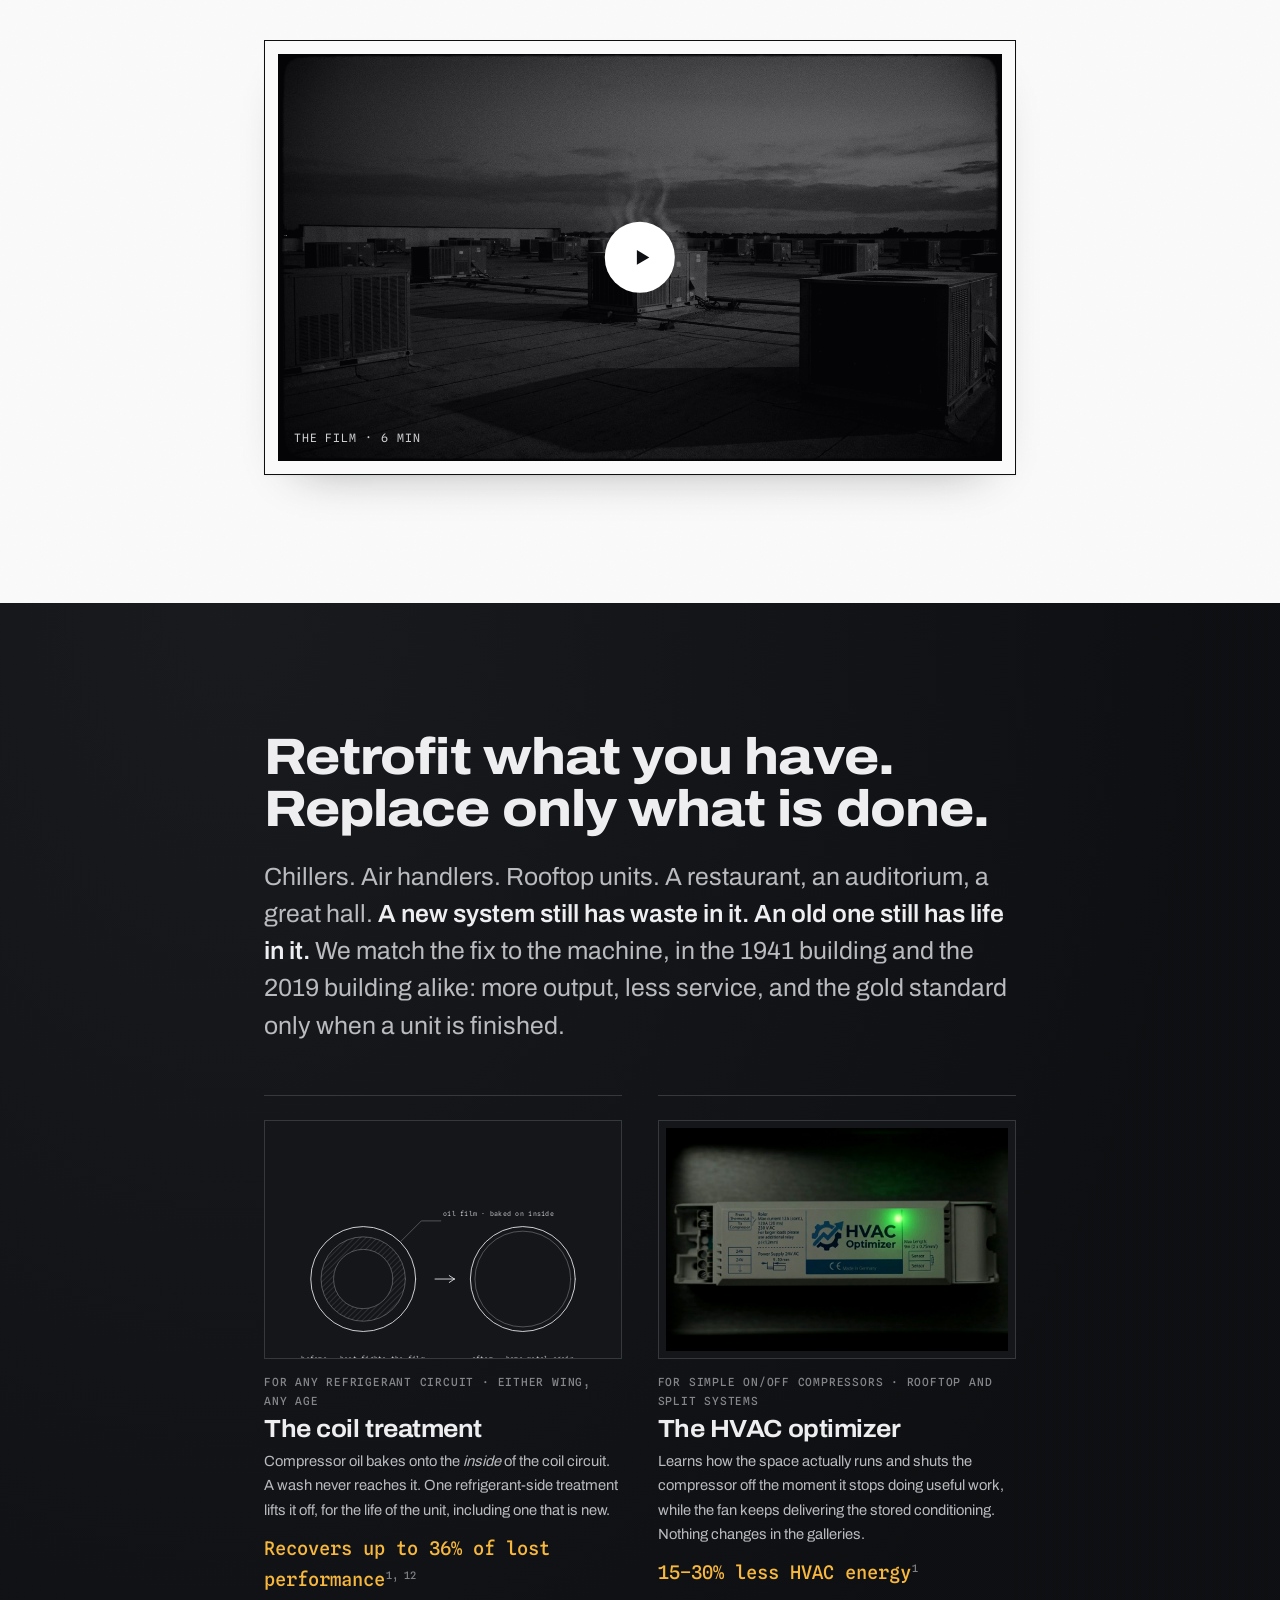
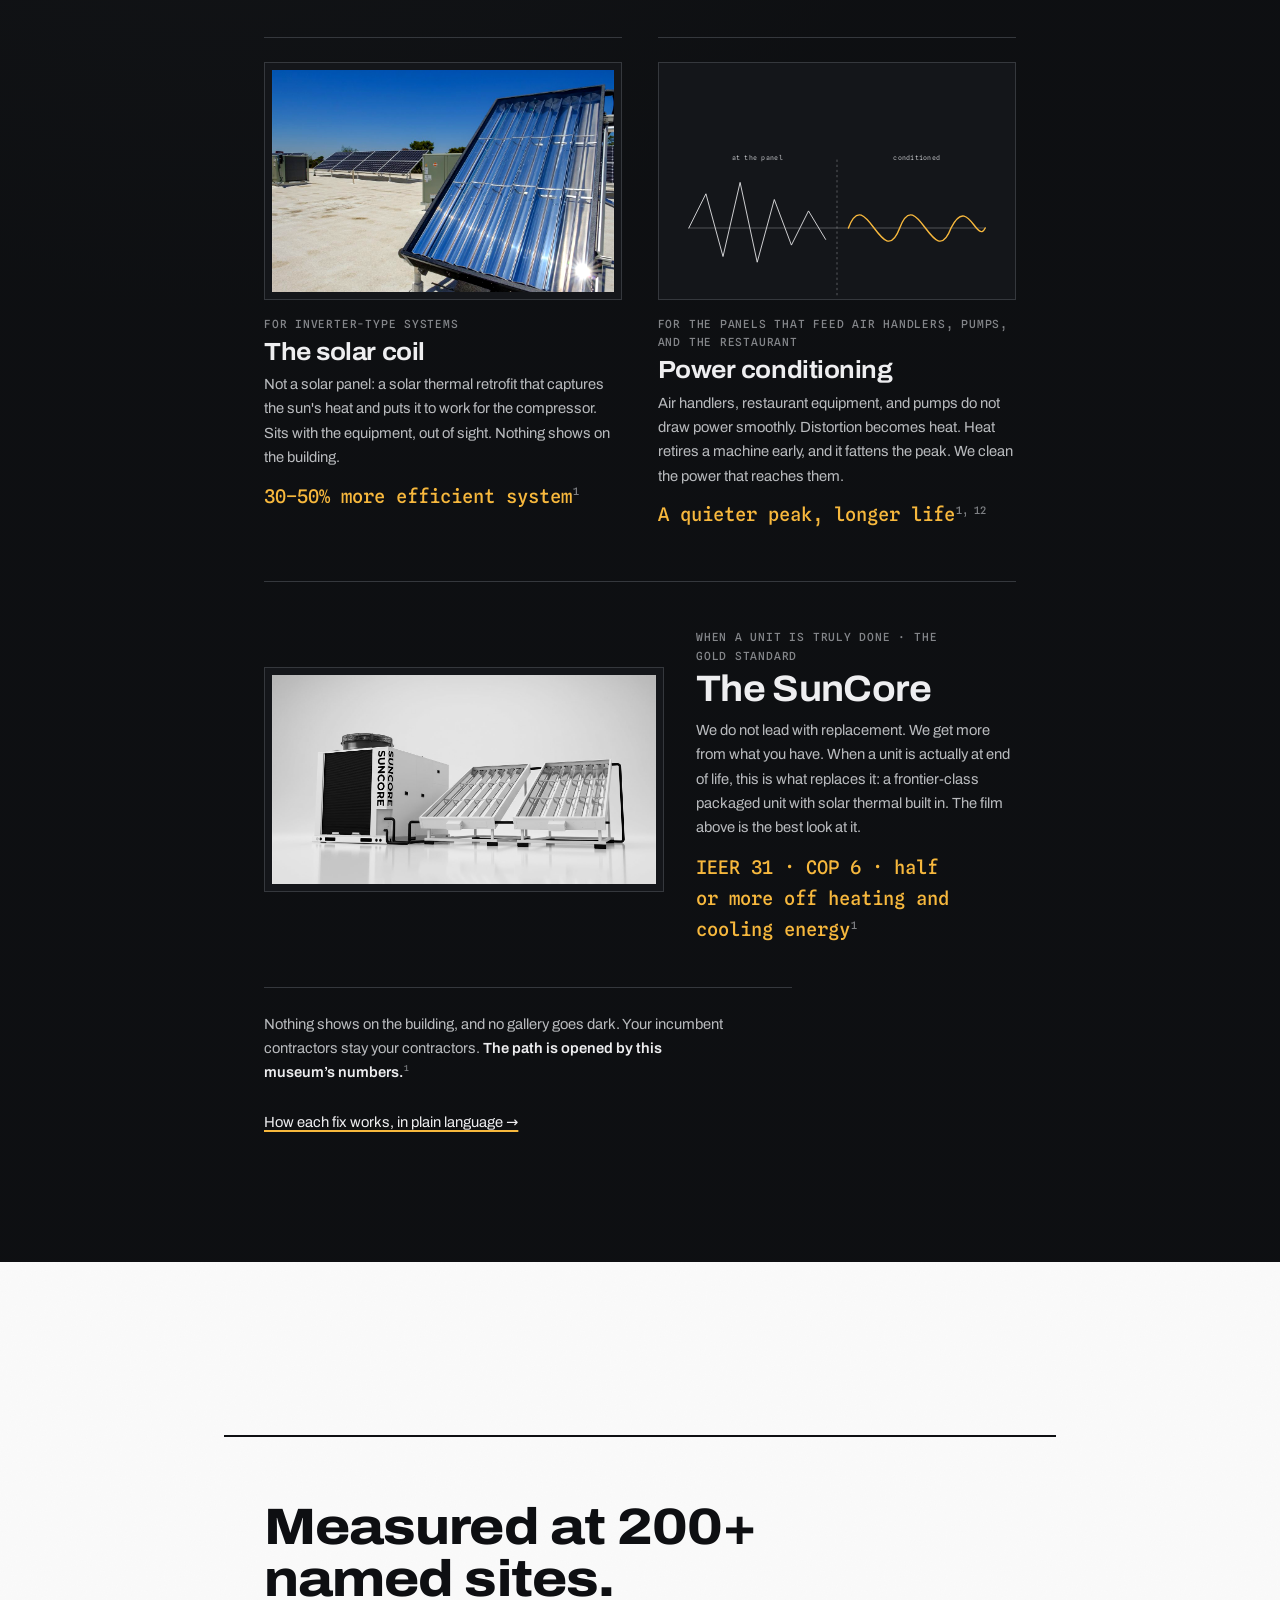
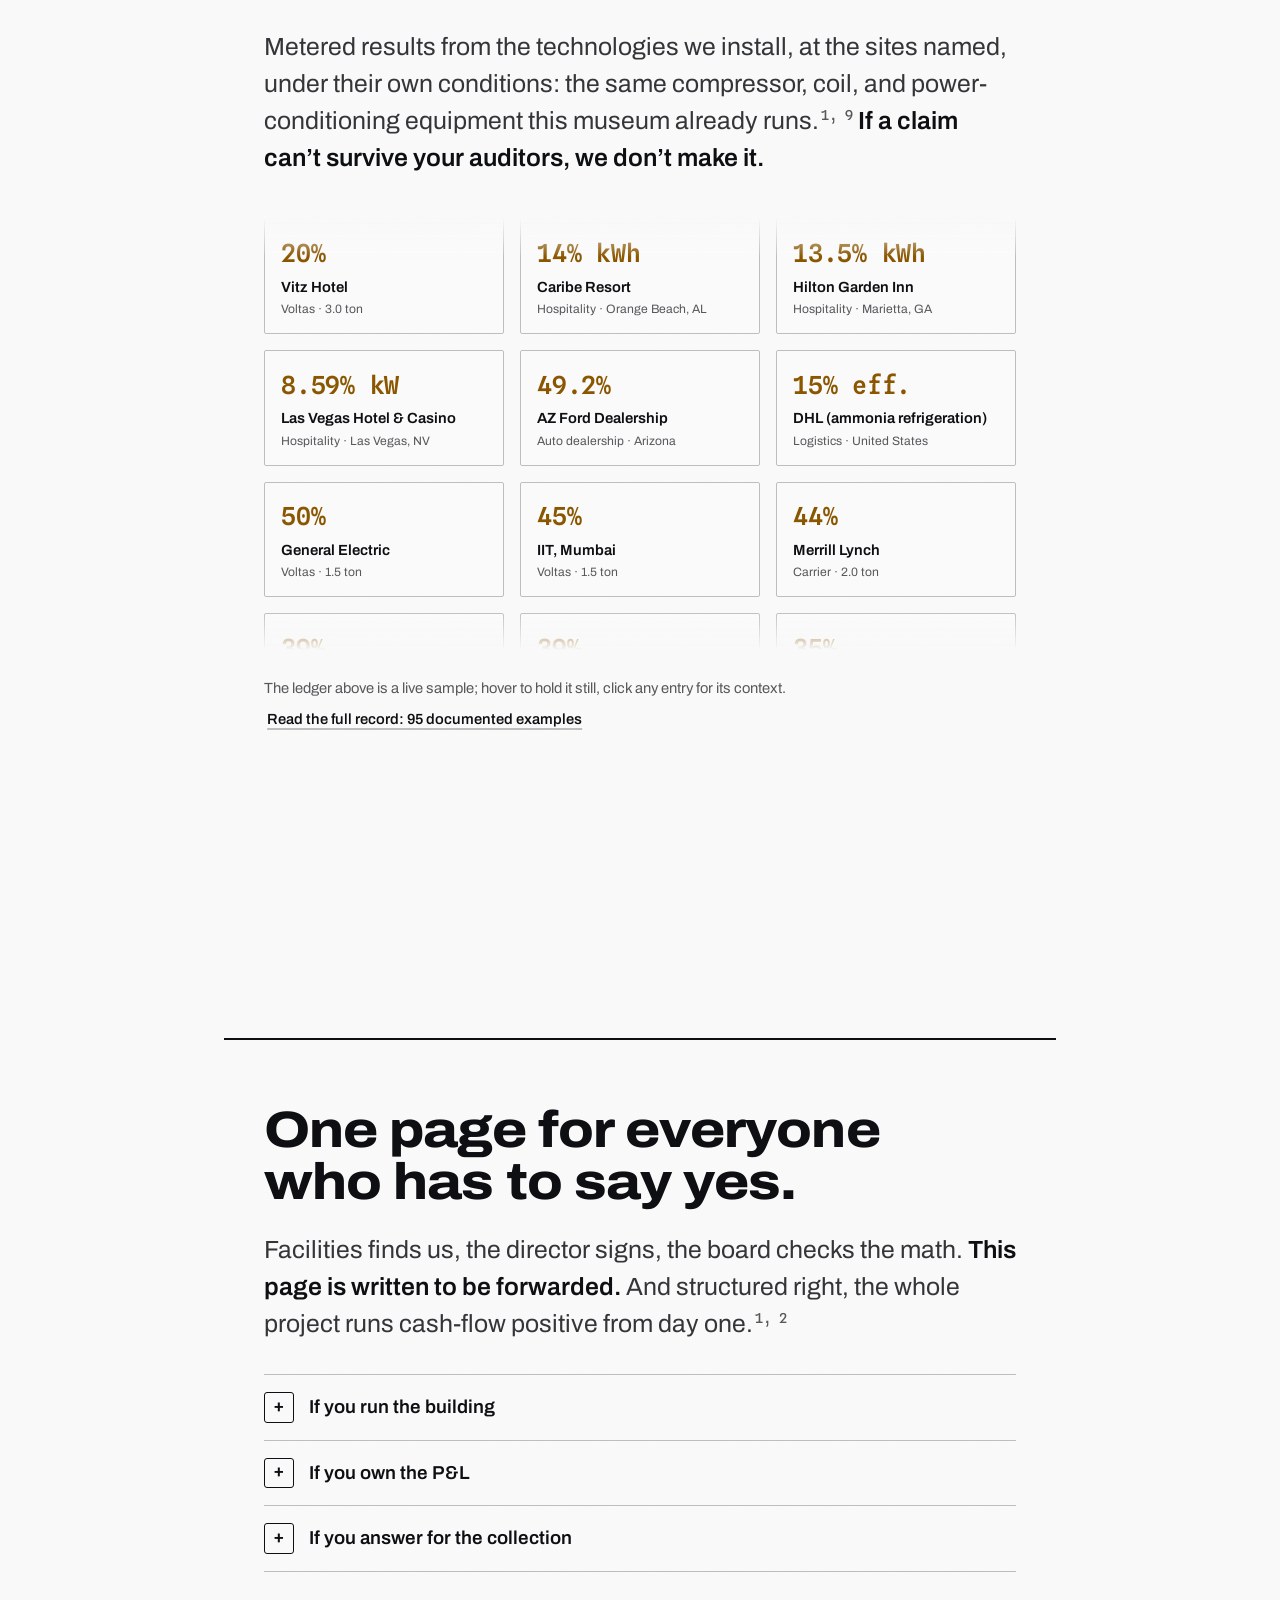
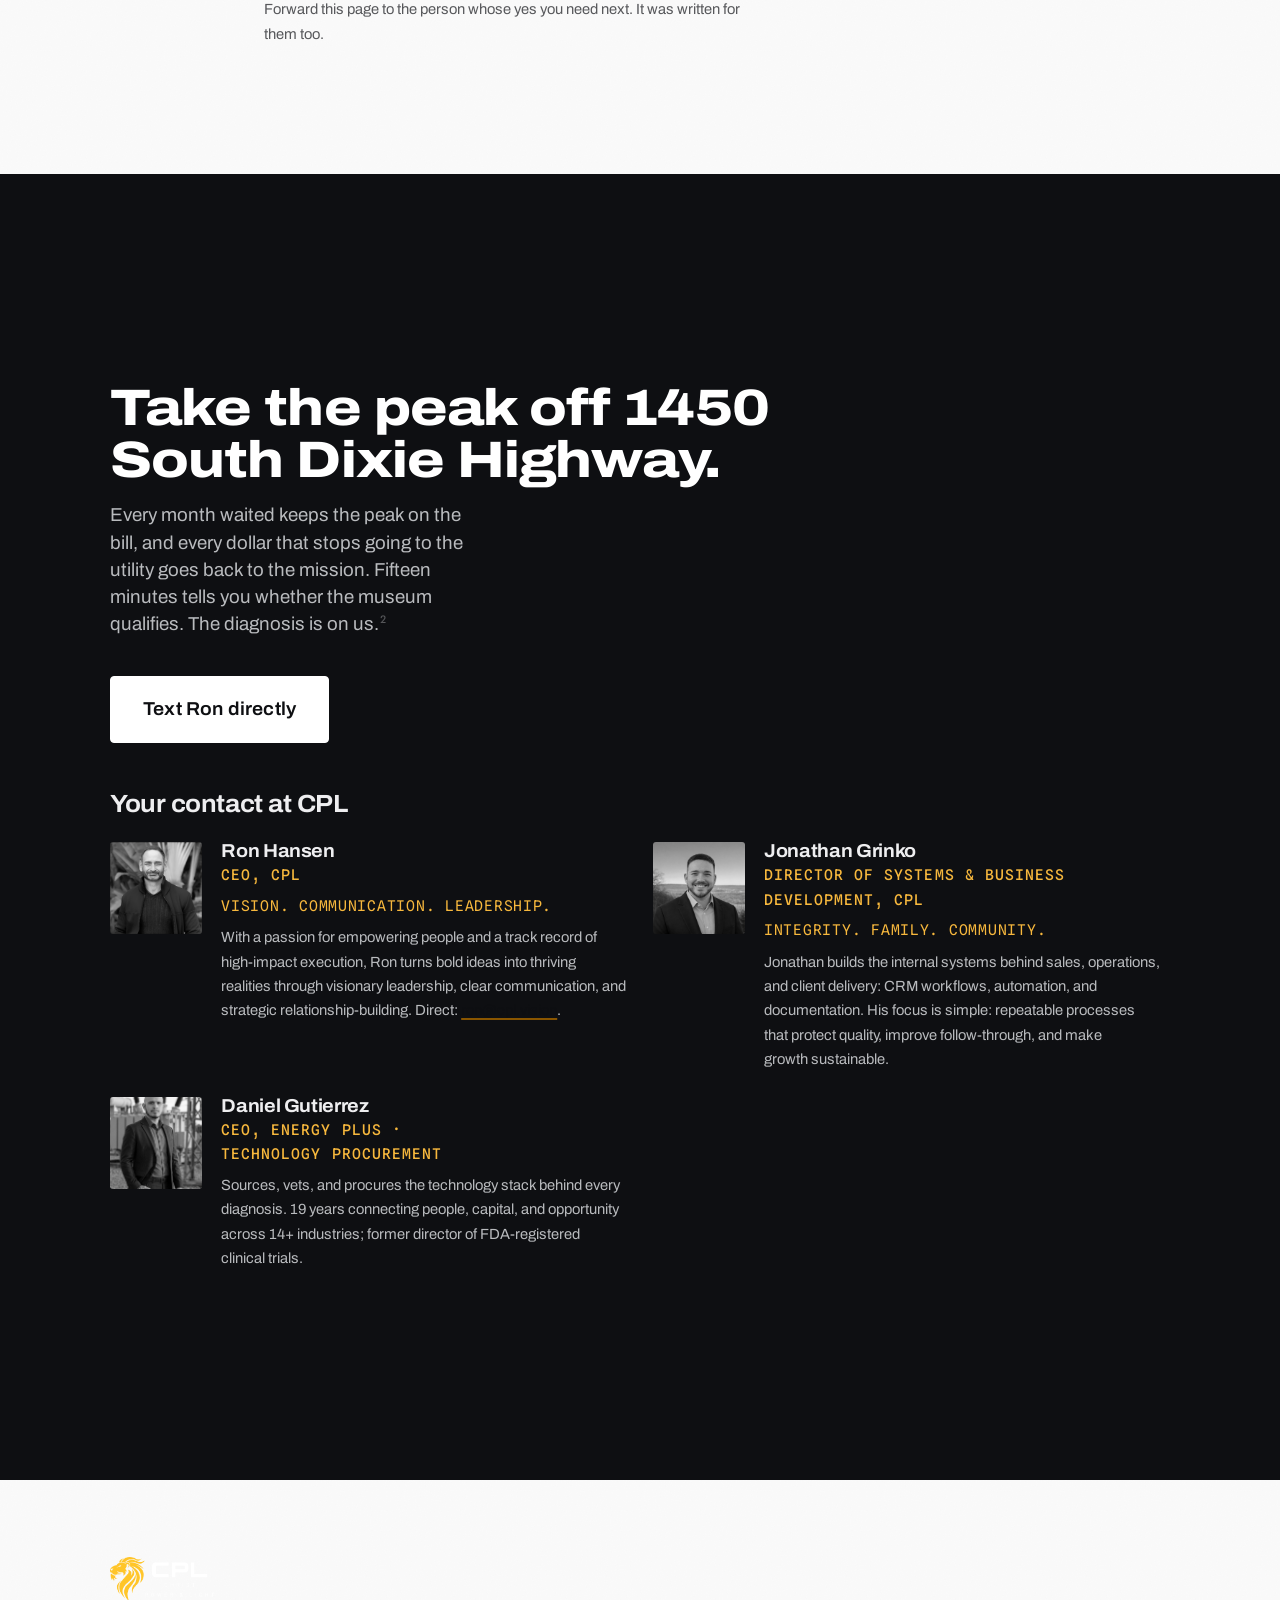
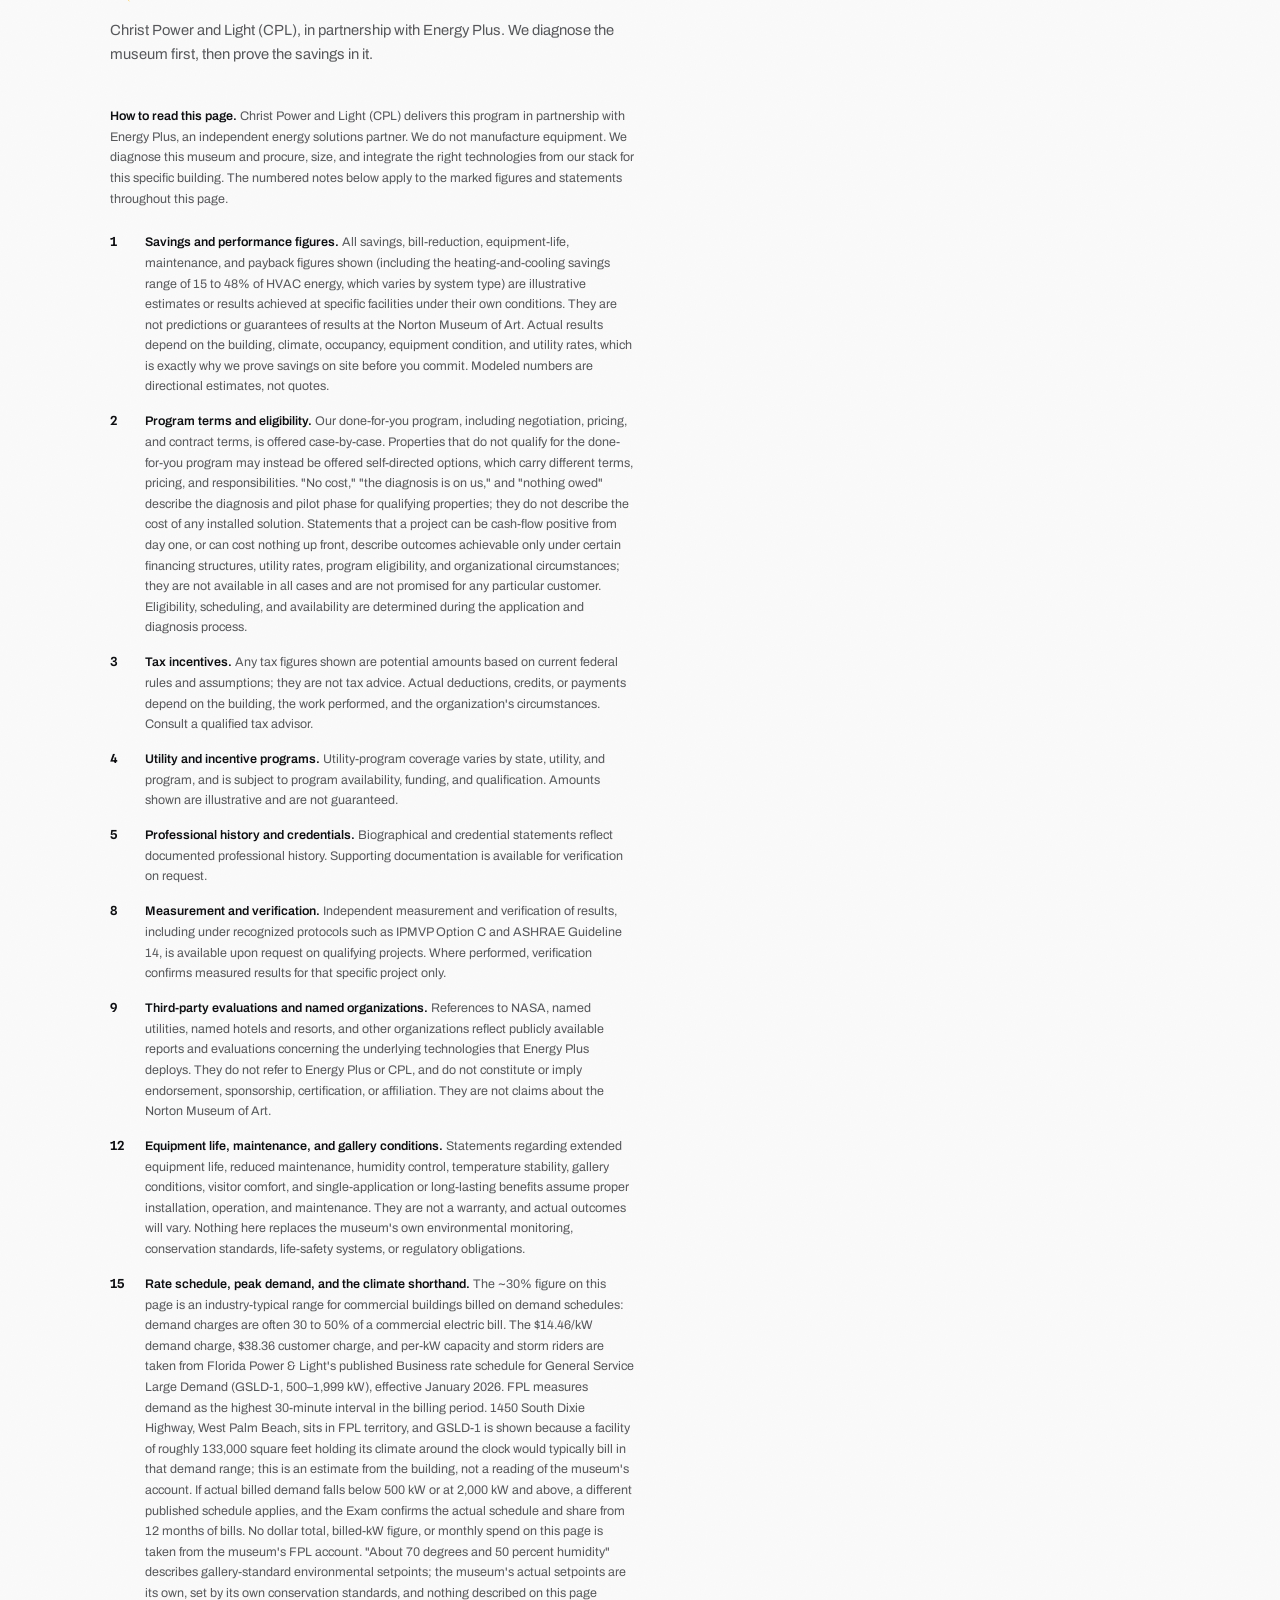
==== commit a231083c: "Norton: bill exhibit commits to GSLD-1 with published January 2026 figures Demand charge $14.46/kW a" ====
--- a/norton/index.html
+++ b/norton/index.html
@@ -88,25 +88,25 @@
       </div>
       <figure class="bill">
         <svg viewBox="0 0 460 592" role="img" aria-labelledby="bill-t">
-          <title id="bill-t">How FPL bills a West Palm Beach museum: peak demand is typically about 30% of the bill, set by the single worst 30 minutes of the month, and the energy charge is mostly round-the-clock climate control. Both lines come off, and the setpoints never move.</title>
+          <title id="bill-t">How FPL bills a West Palm Beach museum on the large-demand schedule: the demand charge is $14.46 per kW, set by the single worst 30 minutes of the month, and the energy charge is mostly round-the-clock climate control. Both lines come off, and the setpoints never move.</title>
           <rect class="paper" x="14" y="8" width="432" height="576"/>
           <text class="bt" x="40" y="56">FPL COMMERCIAL ELECTRIC SERVICE</text>
           <text class="meta" x="40" y="74">1450 S DIXIE HWY &middot; WEST PALM BEACH</text>
           <rect class="tag" x="344" y="40" width="76" height="22"/>
-          <text class="meta" x="382" y="54.5" text-anchor="middle">DEMAND</text>
+          <text class="meta" x="382" y="54.5" text-anchor="middle">GSLD-1</text>
           <line class="rule" x1="40" y1="92" x2="420" y2="92"/>
           <text class="meta" x="40" y="114">NORTON MUSEUM OF ART</text>
           <text class="meta" x="286" y="114">FPL TERRITORY</text>
           <text class="meta" x="40" y="132">HOW THIS ADDRESS IS BILLED</text>
-          <text class="meta" x="286" y="132">RATE &middot; COMMERCIAL</text>
+          <text class="meta" x="286" y="132">RATE &middot; GSLD-1</text>
           <line class="rule" x1="40" y1="150" x2="420" y2="150"/>
           <text class="row" x="40" y="180">Customer charge</text>
-          <text class="amt" x="420" y="180" text-anchor="end">&mdash;</text>
+          <text class="amt" x="420" y="180" text-anchor="end">38.36</text>
           <text class="row" x="40" y="212">Energy charge &middot; climate control, 24/7</text>
           <text class="amt" x="420" y="212" text-anchor="end">the load</text>
           <text class="row" x="40" y="268">Fuel and riders</text>
           <text class="amt" x="420" y="268" text-anchor="end">&mdash;</text>
-          <text class="row" x="40" y="300">Demand charge &middot; ~30% of the bill</text>
+          <text class="row" x="40" y="300">Demand charge &middot; $14.46 every kW</text>
           <text class="amt" x="420" y="300" text-anchor="end">the peak</text>
           <text class="row" x="40" y="360">Capacity + storm, also per kW</text>
           <text class="amt" x="420" y="360" text-anchor="end">more peak</text>
@@ -116,7 +116,7 @@
           <text class="bt" x="40" y="448">TWO LINES TO CUT</text>
           <text class="amt amt--total" x="420" y="449" text-anchor="end">demand + waste</text>
           <line class="rule" x1="40" y1="472" x2="420" y2="472"/>
-          <text class="meta" x="40" y="496">TYPICAL COMMERCIAL SHARE &middot; ONE 30-MINUTE PEAK</text>
+          <text class="meta" x="40" y="496">LARGE DEMAND &middot; 500&ndash;1,999 KW &middot; ONE 30-MINUTE PEAK</text>
           <rect class="fine" x="40" y="570" width="196" height="3"/>
           <path class="mk" pathLength="1" style="--d:0" d="M336 221 C 358 226, 398 223, 423 219"/>
           <path class="mk" pathLength="1" style="--d:0" d="M196 233 C 248 240, 296 233, 328 224 M328 224 l -8.5 -1.5 M328 224 l -3.5 7.5"/>
@@ -438,7 +438,7 @@
         <li><span class="n">8</span><span><strong>Measurement and verification.</strong> Independent measurement and verification of results, including under recognized protocols such as IPMVP Option C and ASHRAE Guideline 14, is available upon request on qualifying projects. Where performed, verification confirms measured results for that specific project only.</span></li>
         <li><span class="n">9</span><span><strong>Third-party evaluations and named organizations.</strong> References to NASA, named utilities, named hotels and resorts, and other organizations reflect publicly available reports and evaluations concerning the underlying technologies that Energy Plus deploys. They do not refer to Energy Plus or CPL, and do not constitute or imply endorsement, sponsorship, certification, or affiliation. They are not claims about the Norton Museum of Art.</span></li>
         <li><span class="n">12</span><span><strong>Equipment life, maintenance, and gallery conditions.</strong> Statements regarding extended equipment life, reduced maintenance, humidity control, temperature stability, gallery conditions, visitor comfort, and single-application or long-lasting benefits assume proper installation, operation, and maintenance. They are not a warranty, and actual outcomes will vary. Nothing here replaces the museum's own environmental monitoring, conservation standards, life-safety systems, or regulatory obligations.</span></li>
-        <li><span class="n">15</span><span><strong>Peak demand as a share of the bill, and the climate shorthand.</strong> The ~30% figure on this page is an industry-typical range for commercial buildings billed on demand schedules: demand charges are often 30 to 50% of a commercial electric bill. It is not a reading of the Norton Museum of Art's bills. The Exam confirms this address's actual rate schedule and share from 12 months of interval data. FPL measures demand as the highest 30-minute interval in the billing period; 1450 South Dixie Highway, West Palm Beach, sits in FPL territory and a facility of this kind is billed on a commercial demand schedule. No dollar total, billed-kW figure, or monthly spend on this page is taken from the museum's FPL account. "About 70 degrees and 50 percent humidity" describes gallery-standard environmental setpoints; the museum's actual setpoints are its own, set by its own conservation standards, and nothing described on this page changes them. The Norton Museum of Art and related marks are the property of their owners.</span></li>
+        <li><span class="n">15</span><span><strong>Rate schedule, peak demand, and the climate shorthand.</strong> The ~30% figure on this page is an industry-typical range for commercial buildings billed on demand schedules: demand charges are often 30 to 50% of a commercial electric bill. The $14.46/kW demand charge, $38.36 customer charge, and per-kW capacity and storm riders are taken from Florida Power &amp; Light's published Business rate schedule for General Service Large Demand (GSLD-1, 500&ndash;1,999 kW), effective January 2026. FPL measures demand as the highest 30-minute interval in the billing period. 1450 South Dixie Highway, West Palm Beach, sits in FPL territory, and GSLD-1 is shown because a facility of roughly 133,000 square feet holding its climate around the clock would typically bill in that demand range; this is an estimate from the building, not a reading of the museum's account. If actual billed demand falls below 500 kW or at 2,000 kW and above, a different published schedule applies, and the Exam confirms the actual schedule and share from 12 months of bills. No dollar total, billed-kW figure, or monthly spend on this page is taken from the museum's FPL account. "About 70 degrees and 50 percent humidity" describes gallery-standard environmental setpoints; the museum's actual setpoints are its own, set by its own conservation standards, and nothing described on this page changes them. The Norton Museum of Art and related marks are the property of their owners.</span></li>
       </ul>
     </div>
 
@@ -474,7 +474,7 @@
         <p>The information presented is general and educational in nature. It is not engineering, financial, tax, or legal advice for your specific situation. A formal assessment of this museum is required before any specific recommendation, scope, or projected result can be provided.</p>
         <h4>14. Analogies</h4>
         <p>References to diagnosis, examinations, prescriptions, or disease are analogies used to describe the energy assessment process. They are not medical statements and are not intended to convey any medical meaning.</p>
-        <p><strong>FPL billing.</strong> Descriptions of demand billing on this page reflect FPL's published business rate structures. They are not a reading of the Norton Museum of Art's billed kW, rate schedule, or monthly spend; the Exam confirms all three from the museum's own bills.</p>
+        <p><strong>FPL rates.</strong> Demand and customer-charge figures on this page are taken from FPL's published GSLD-1 business rate schedule (General Service Large Demand, 500&ndash;1,999 kW), effective January 2026. GSLD-1 is an estimate from the building's size and duty cycle, not a reading of the Norton Museum of Art's billed kW, rate schedule, or monthly spend; the Exam confirms all three from the museum's own bills, and a different published schedule applies if billed demand falls outside that range.</p>
         <p><strong>Questions.</strong> For questions about these disclosures or any statement in our materials, contact Energy Plus at <a href="mailto:dan@yourenergyplus.com">dan@yourenergyplus.com</a> or <a href="tel:+18647770688">(864) 777-0688</a>.</p>
       </div>
     </details>
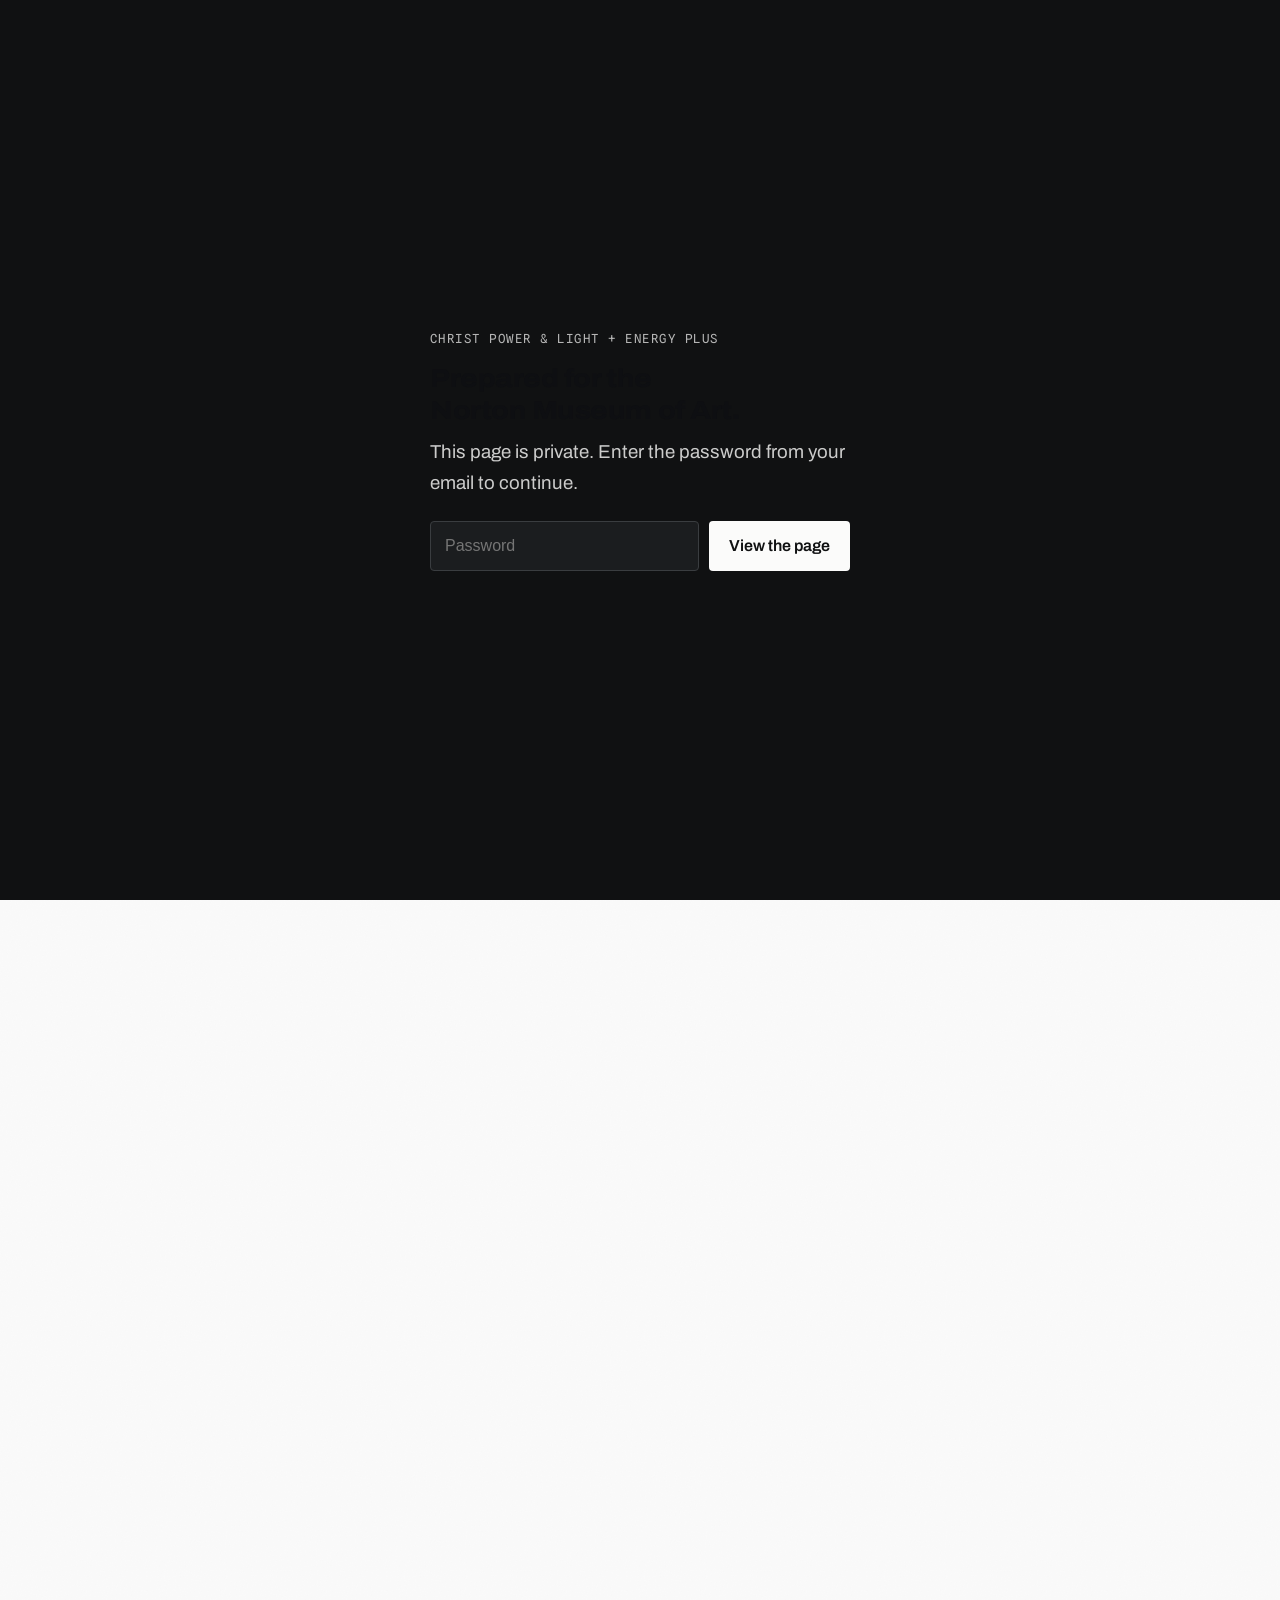
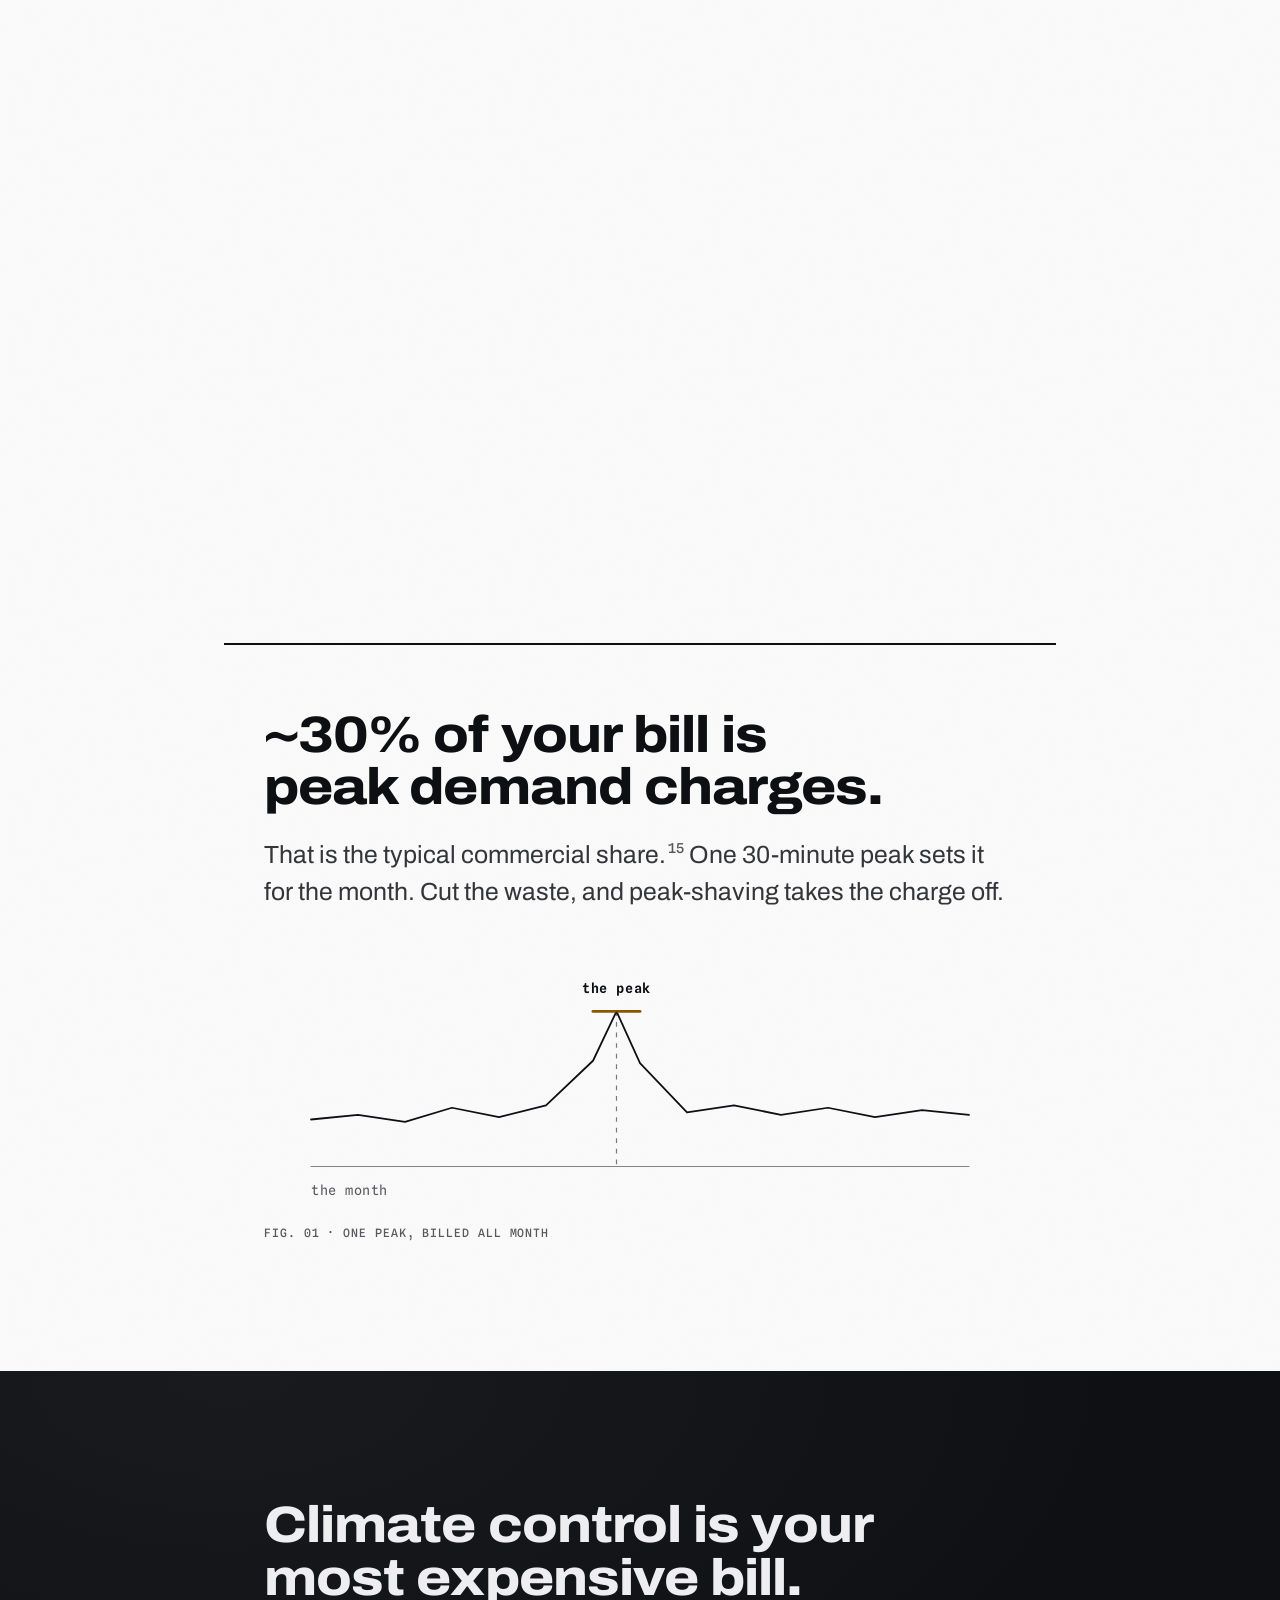
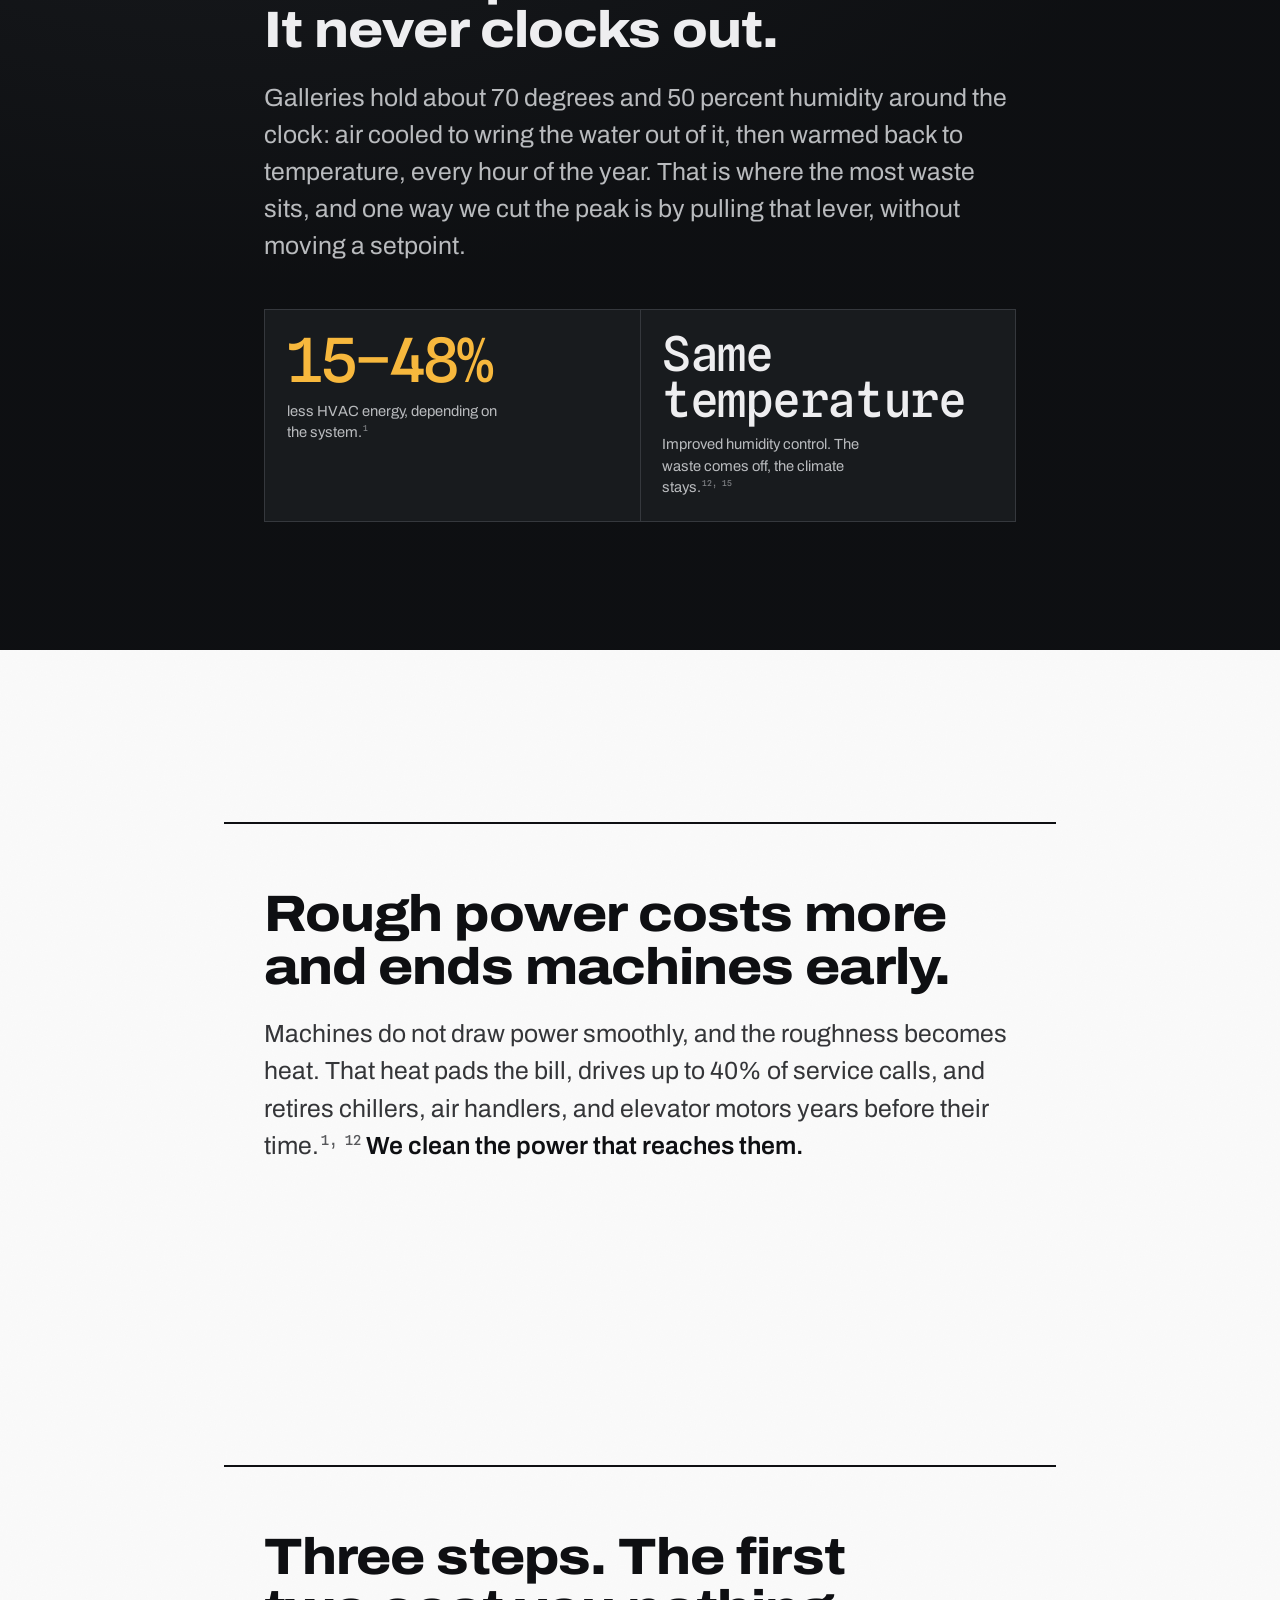
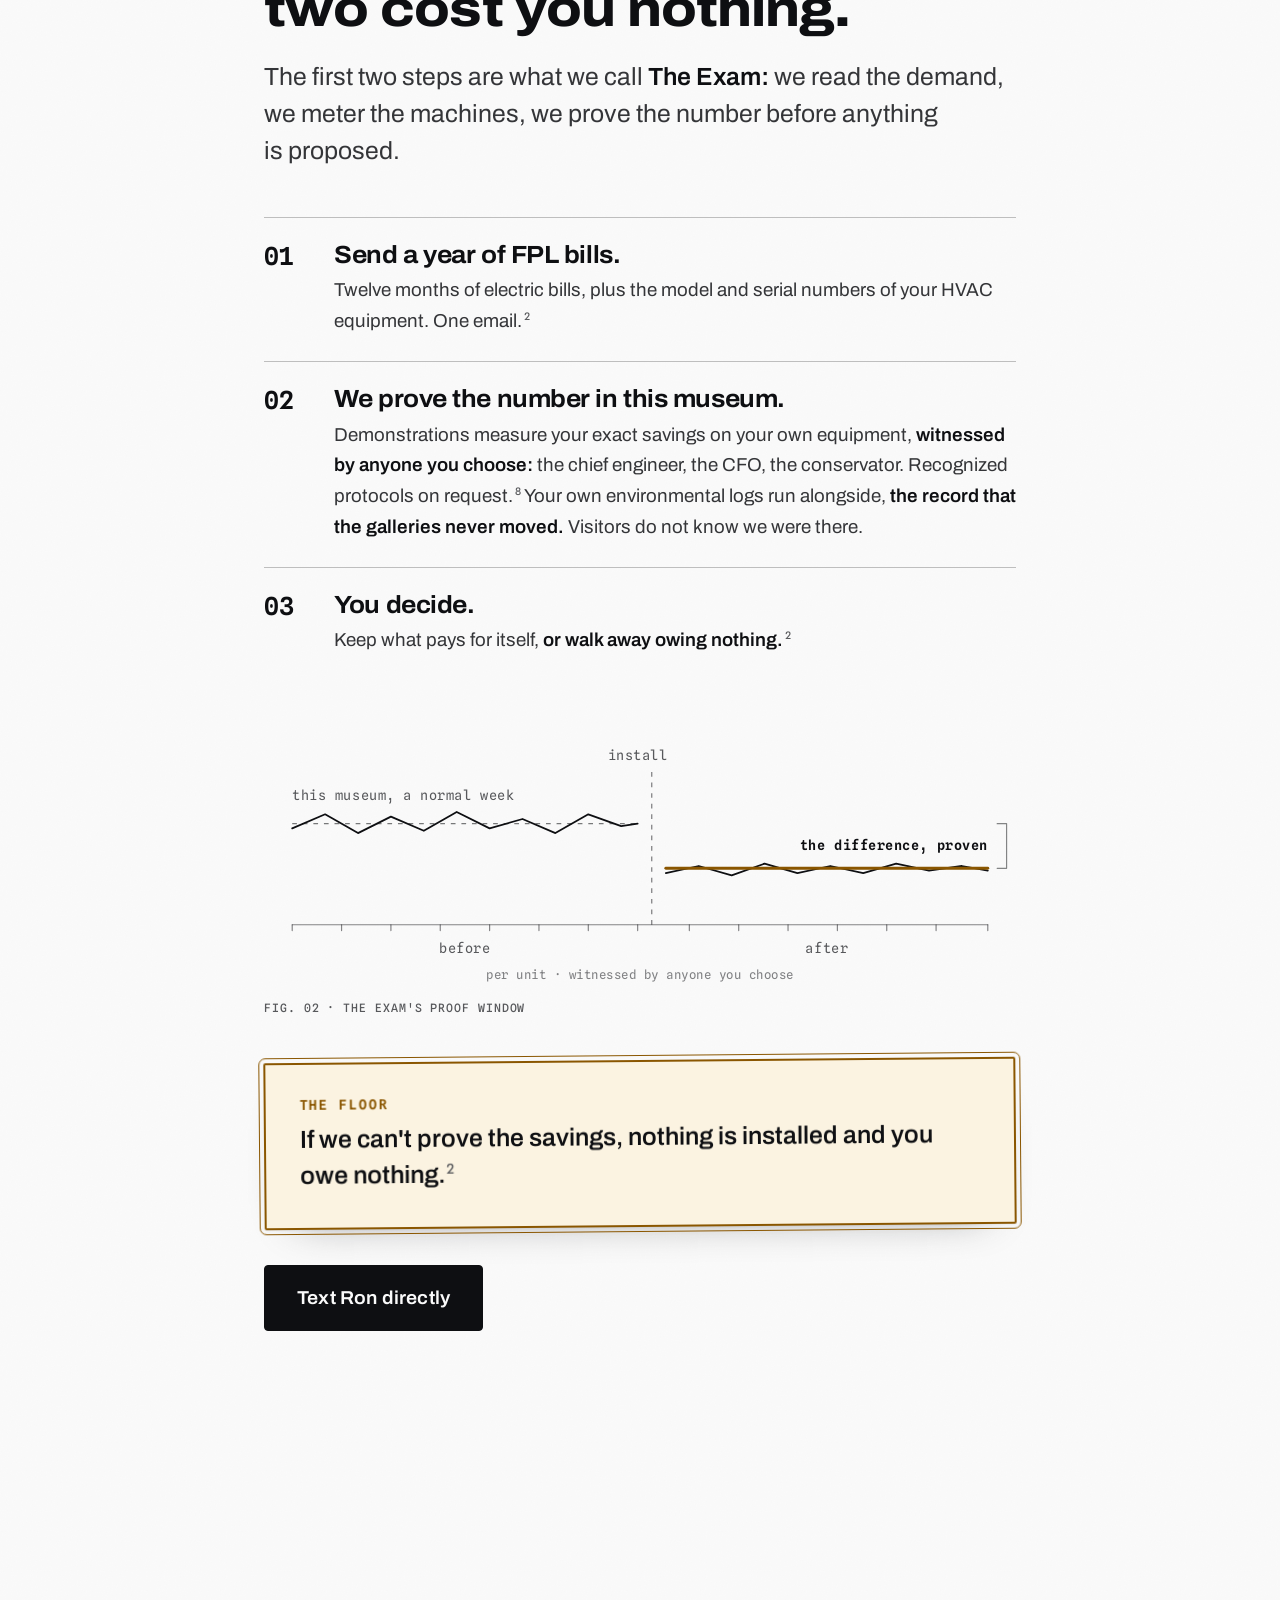
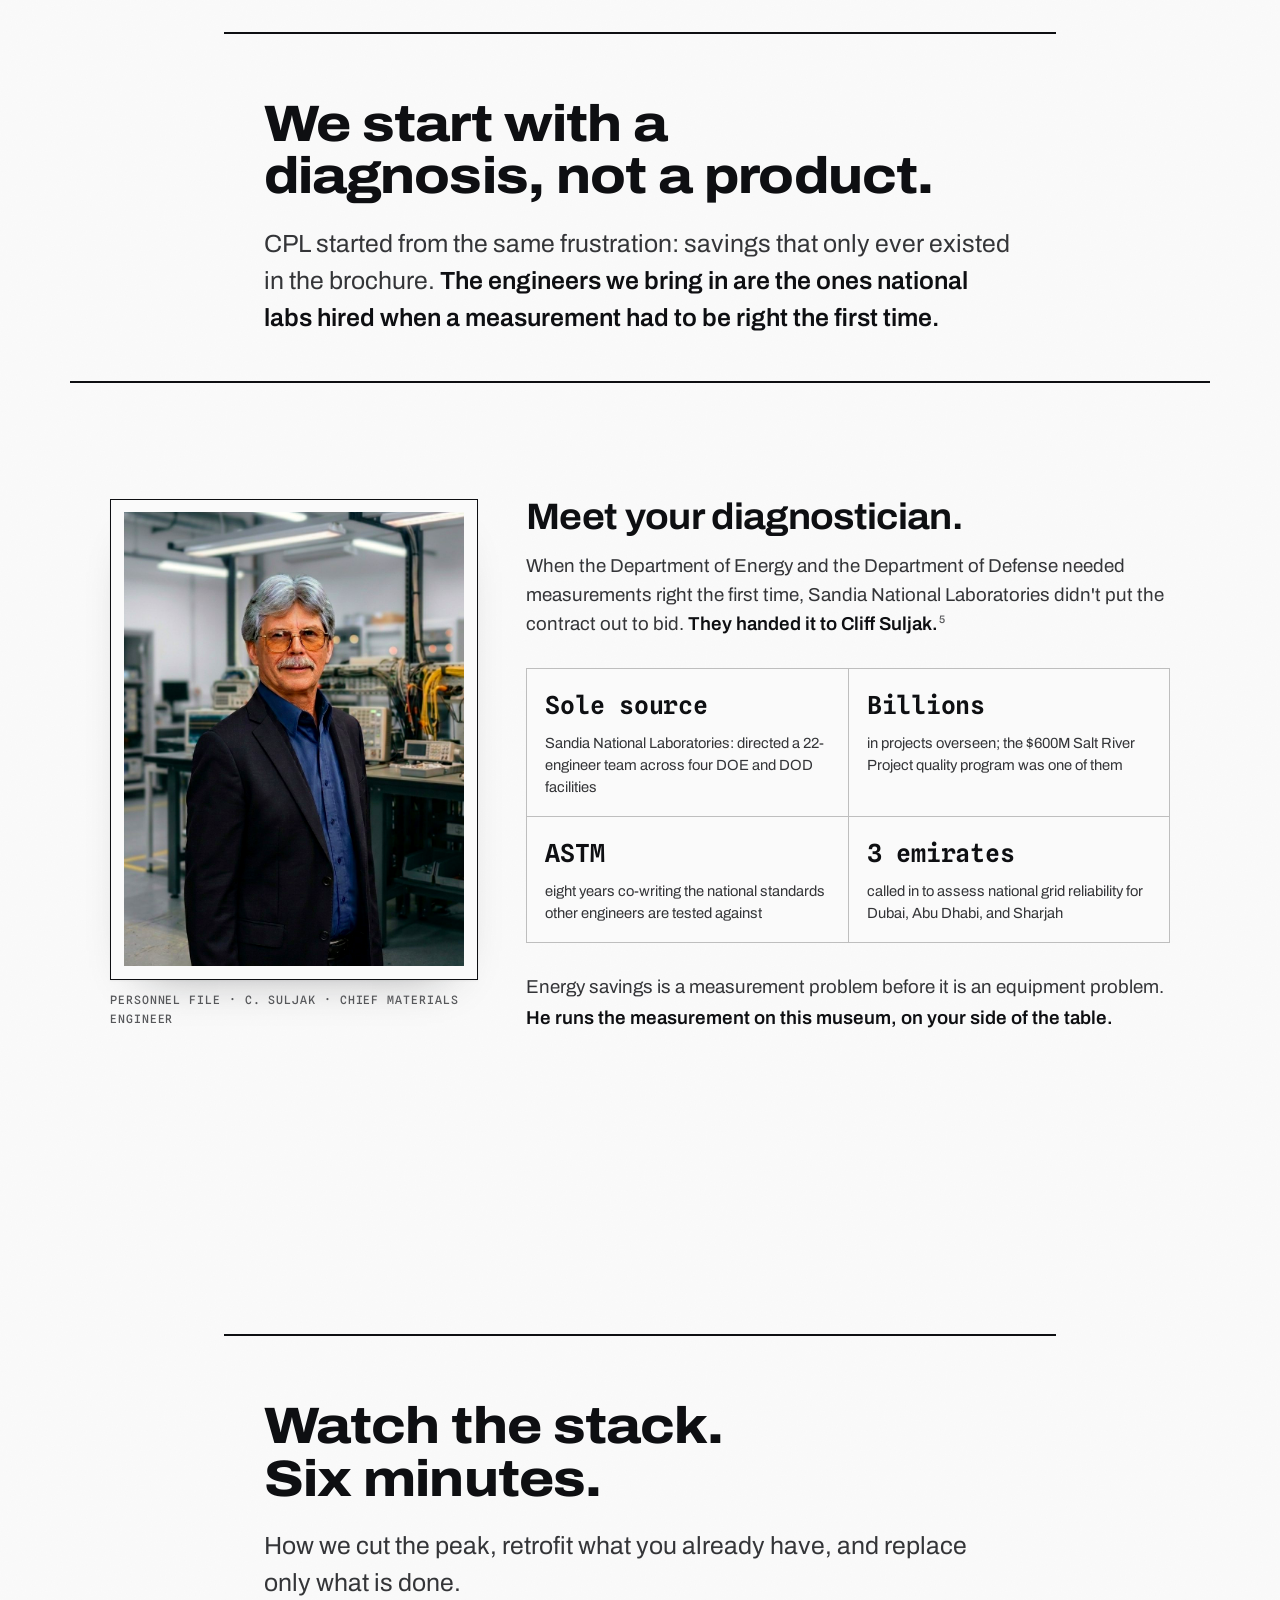
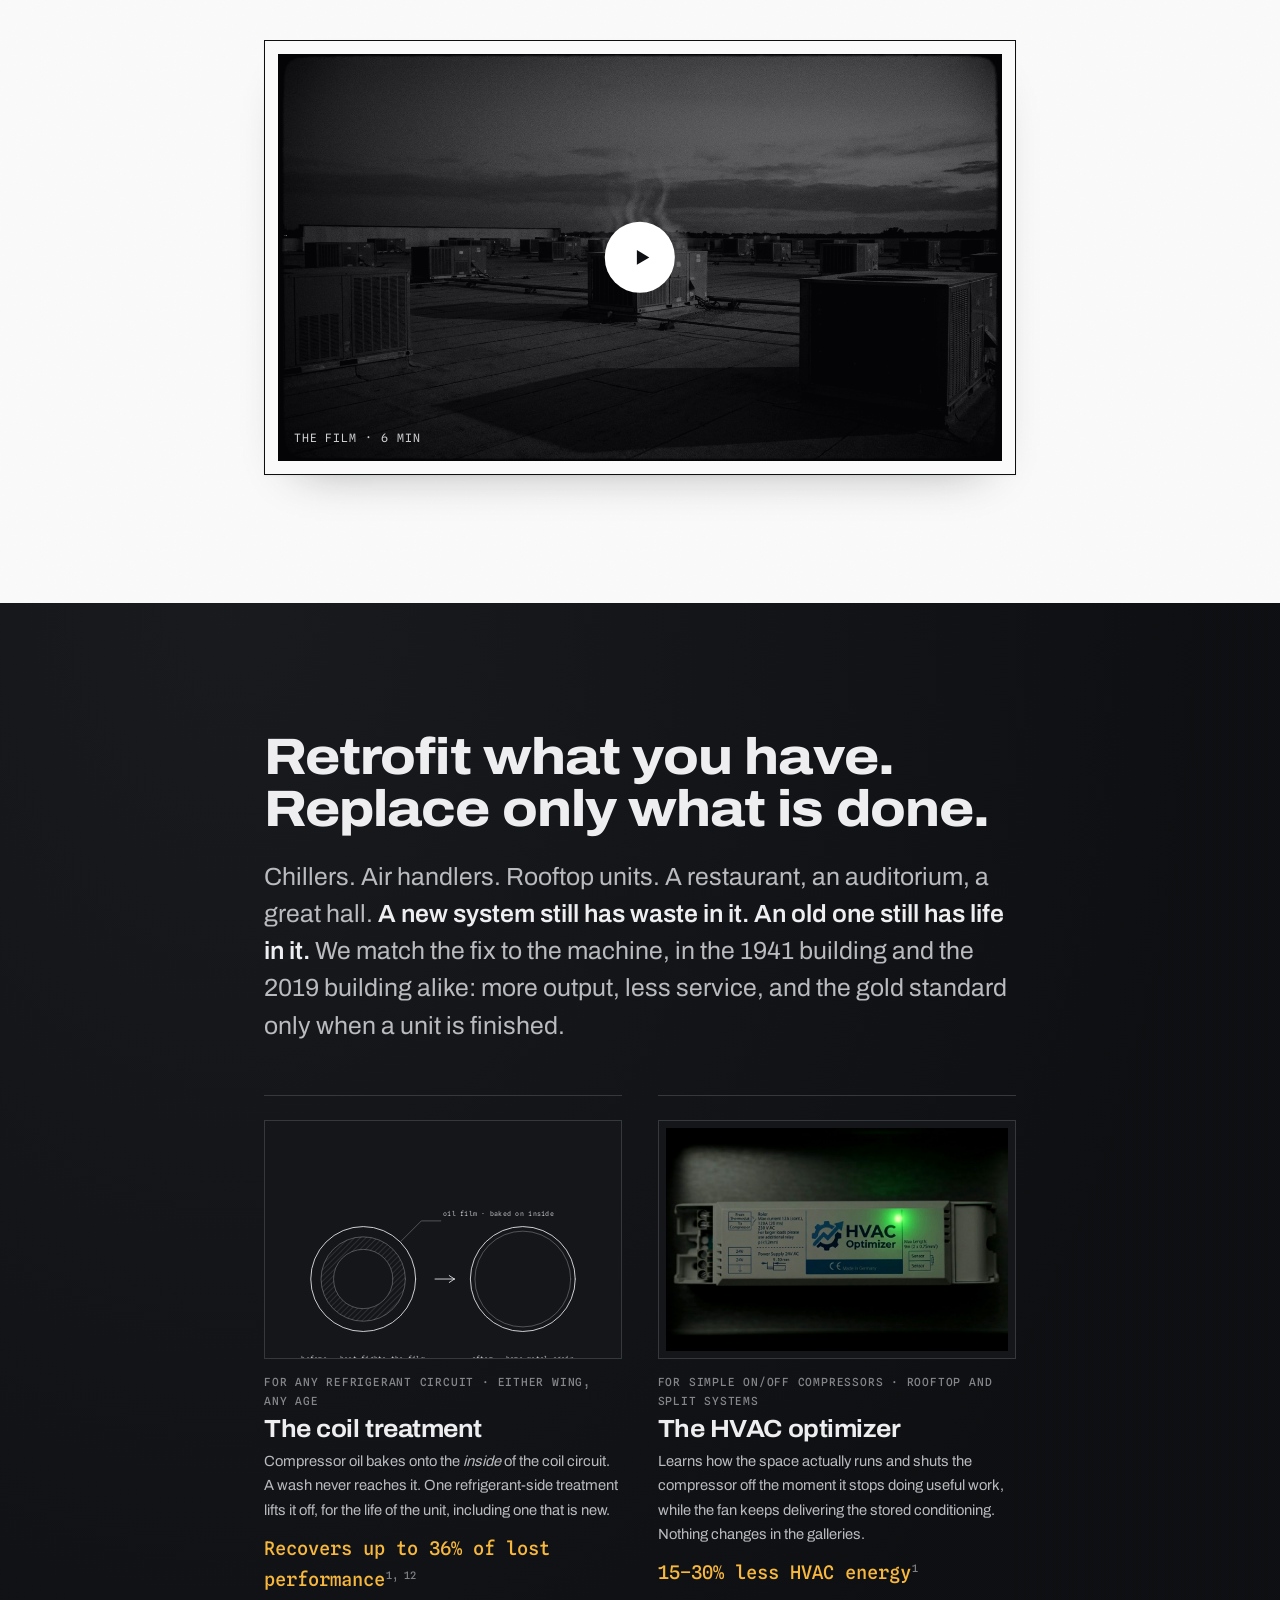
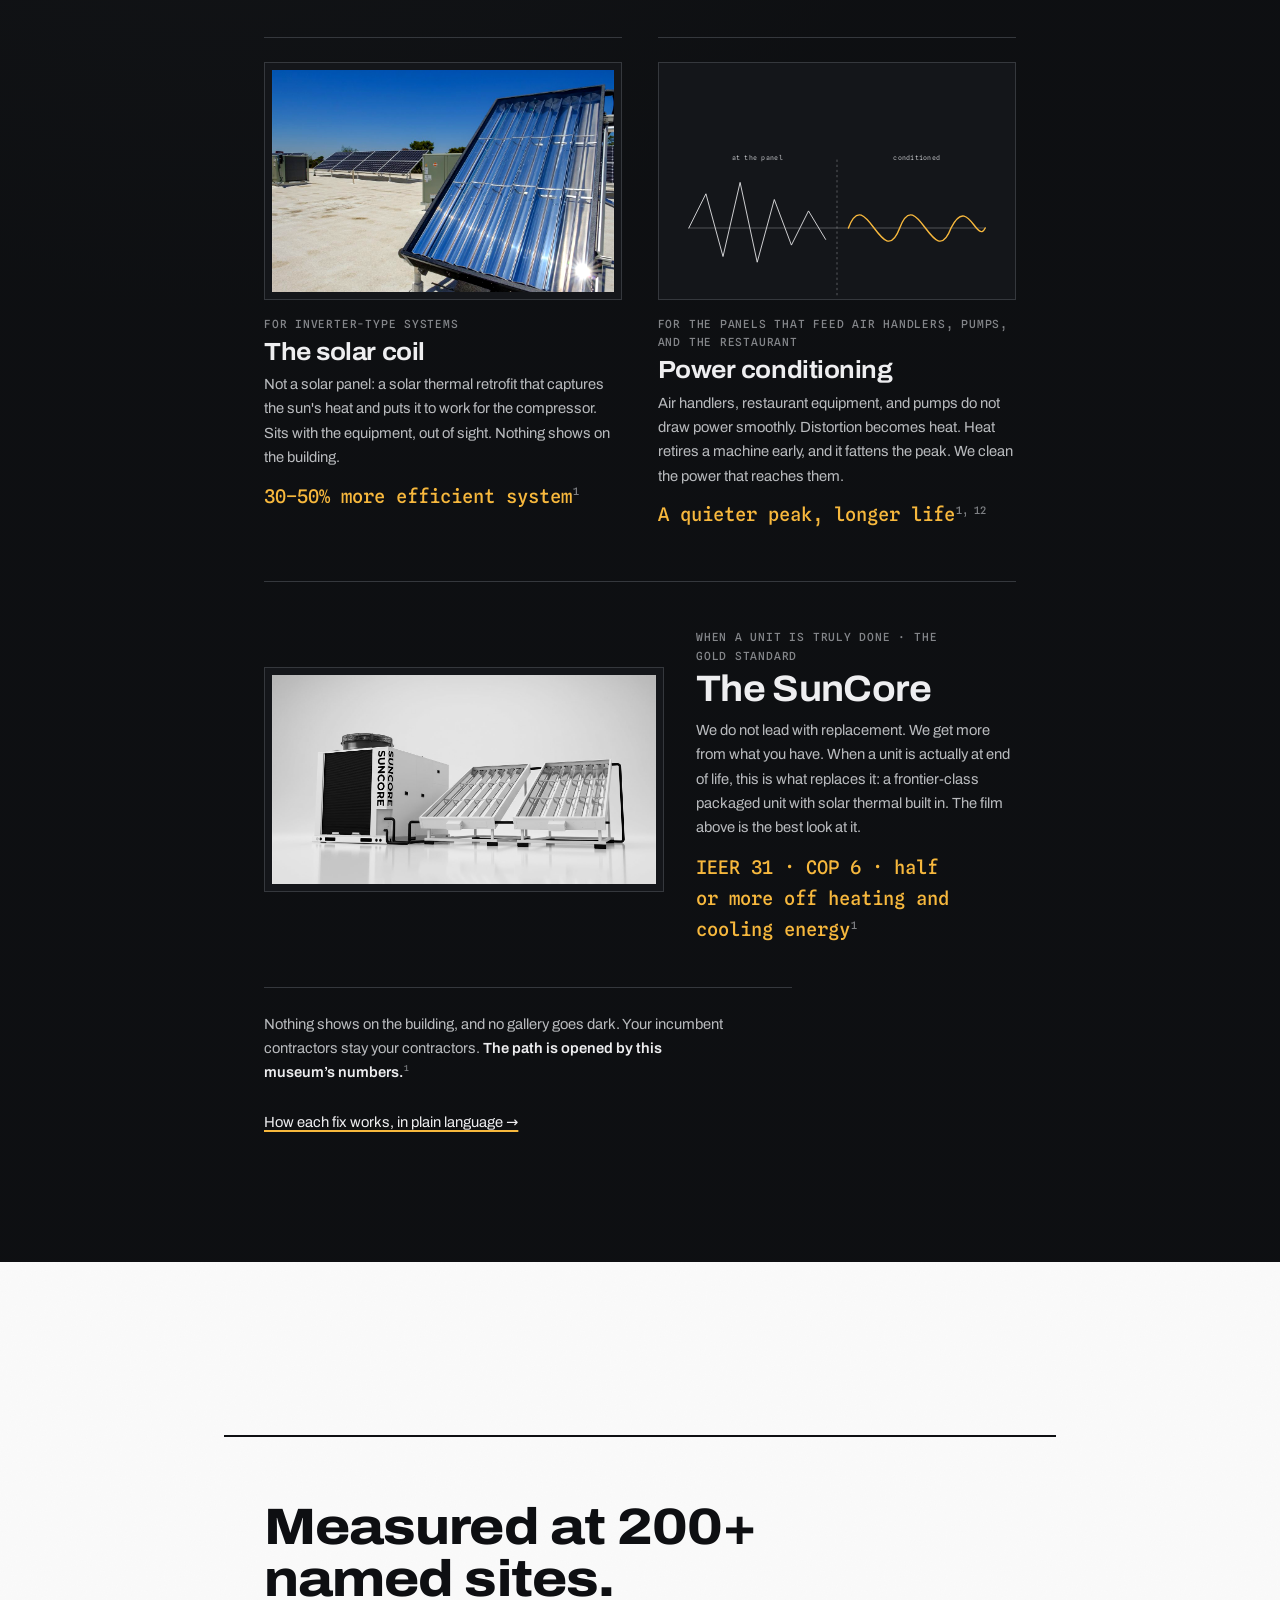
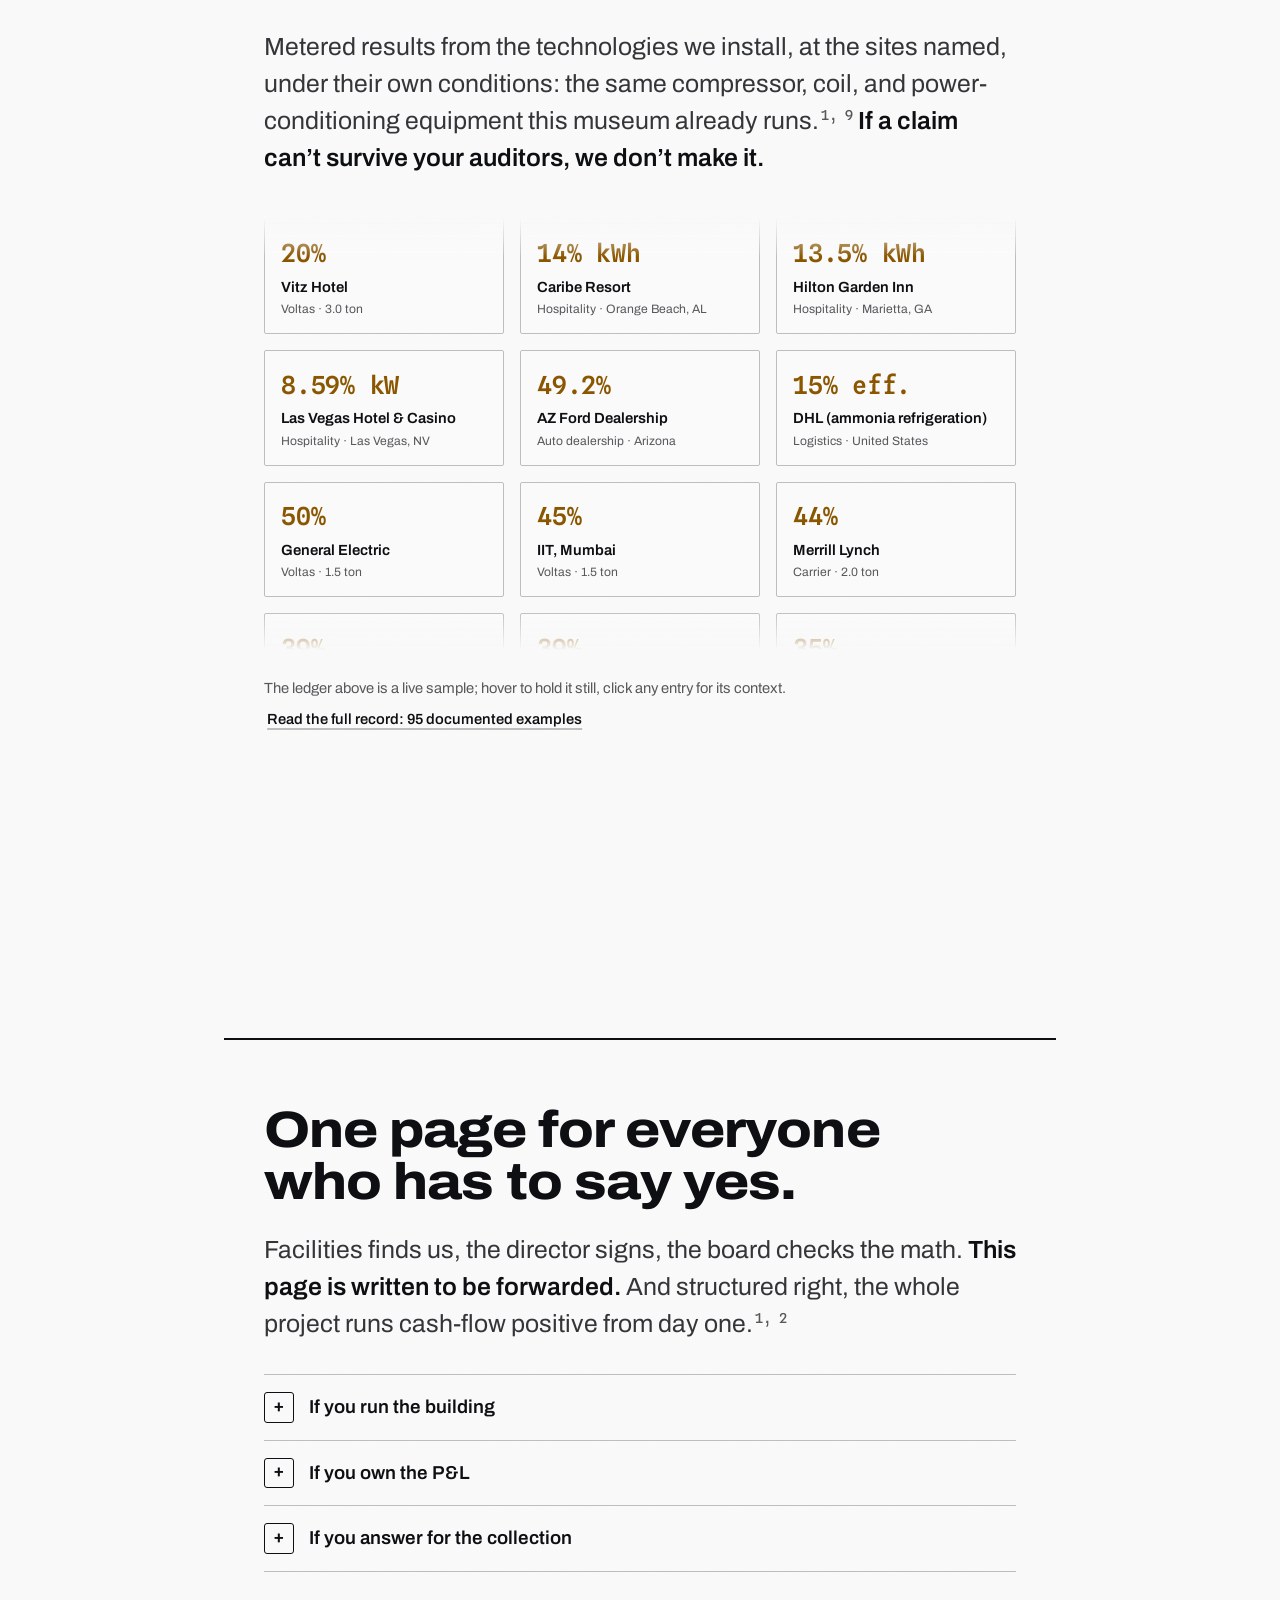
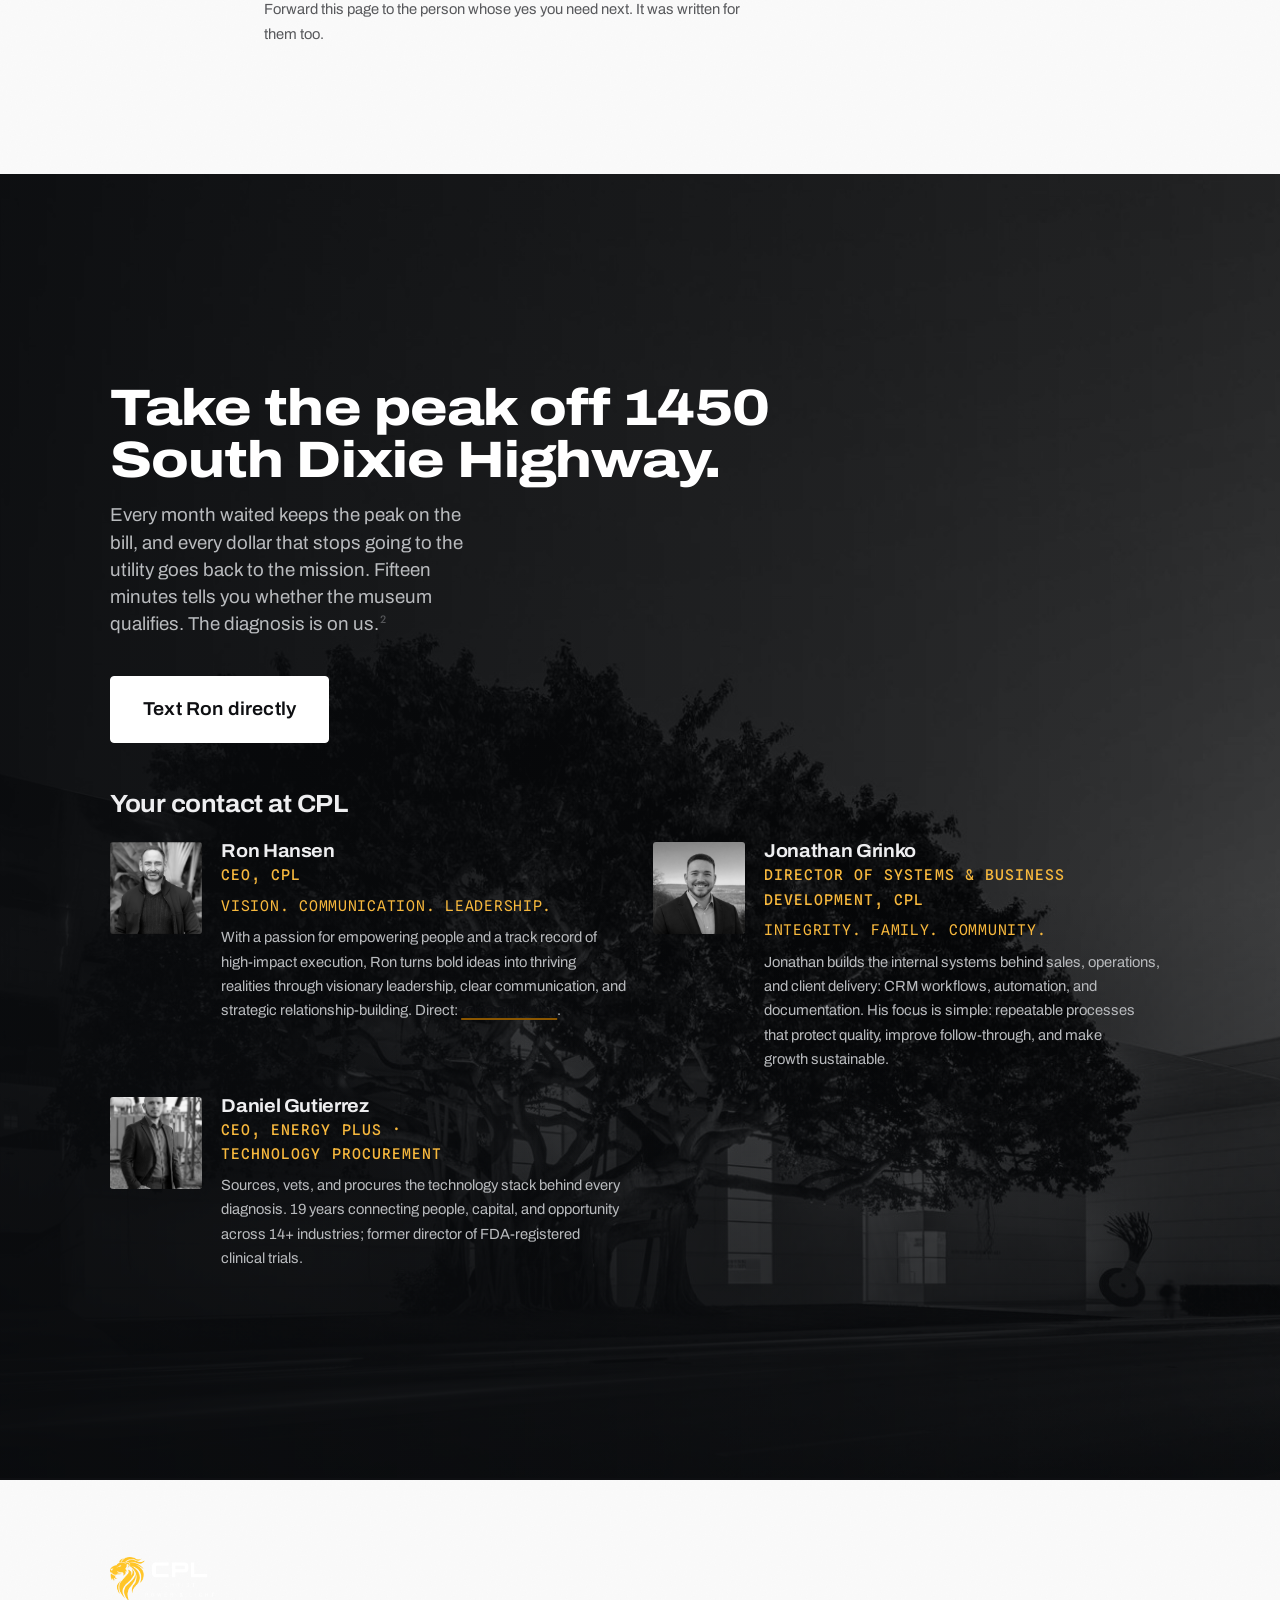
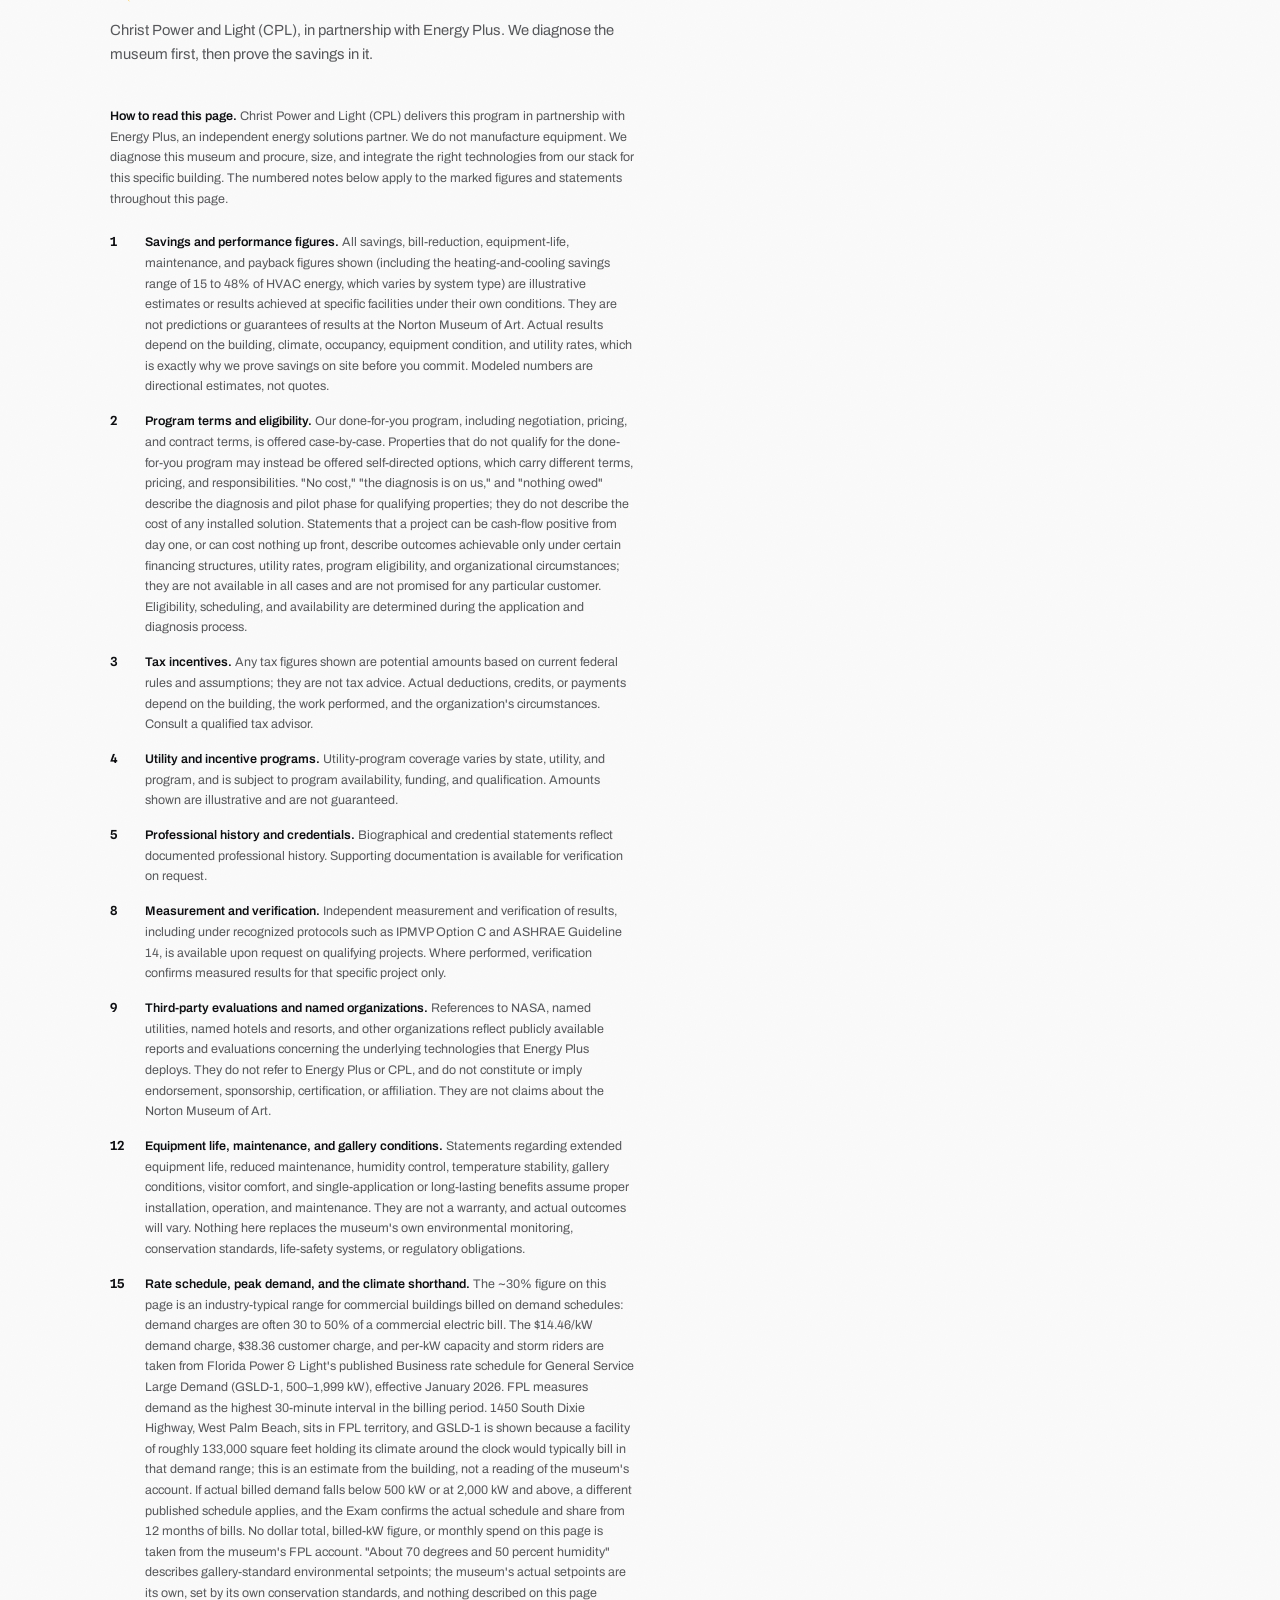
==== commit 27c65546: "Norton: real dusk photograph in the hero and close Published exterior photo (Foster canopy, banyan, " ====
--- a/norton/index.html
+++ b/norton/index.html
@@ -67,7 +67,7 @@
   <div class="hero-scrolly">
   <section class="hero" id="top" aria-labelledby="hero-h">
     <div class="hero__media" aria-hidden="true">
-      <img src="assets/img/hero-gallery.svg" alt="" loading="eager" fetchpriority="high">
+      <img src="assets/img/hero-norton.jpg" alt="" loading="eager" fetchpriority="high">
       <div class="hero__scrim"></div>
     </div>
     <div class="wrap hero__in hero__grid">
@@ -397,6 +397,10 @@
   </section>
 
   <section class="close" aria-labelledby="close-h">
+    <div class="close__media" aria-hidden="true">
+      <img src="assets/img/hero-norton.jpg" alt="" loading="lazy">
+      <div class="hero__scrim"></div>
+    </div>
     <div class="wrap close__in">
       <h2 id="close-h">Take the peak off 1450 South Dixie Highway.</h2>
       <p class="hero__lede">Every month waited keeps the peak on the bill, and every dollar that stops going to the utility goes back to the mission. Fifteen minutes tells you whether the museum qualifies. The diagnosis is on us.<sup class="fn"><a href="#notes" aria-label="See note 2">2</a></sup></p>
@@ -438,7 +442,7 @@
         <li><span class="n">8</span><span><strong>Measurement and verification.</strong> Independent measurement and verification of results, including under recognized protocols such as IPMVP Option C and ASHRAE Guideline 14, is available upon request on qualifying projects. Where performed, verification confirms measured results for that specific project only.</span></li>
         <li><span class="n">9</span><span><strong>Third-party evaluations and named organizations.</strong> References to NASA, named utilities, named hotels and resorts, and other organizations reflect publicly available reports and evaluations concerning the underlying technologies that Energy Plus deploys. They do not refer to Energy Plus or CPL, and do not constitute or imply endorsement, sponsorship, certification, or affiliation. They are not claims about the Norton Museum of Art.</span></li>
         <li><span class="n">12</span><span><strong>Equipment life, maintenance, and gallery conditions.</strong> Statements regarding extended equipment life, reduced maintenance, humidity control, temperature stability, gallery conditions, visitor comfort, and single-application or long-lasting benefits assume proper installation, operation, and maintenance. They are not a warranty, and actual outcomes will vary. Nothing here replaces the museum's own environmental monitoring, conservation standards, life-safety systems, or regulatory obligations.</span></li>
-        <li><span class="n">15</span><span><strong>Rate schedule, peak demand, and the climate shorthand.</strong> The ~30% figure on this page is an industry-typical range for commercial buildings billed on demand schedules: demand charges are often 30 to 50% of a commercial electric bill. The $14.46/kW demand charge, $38.36 customer charge, and per-kW capacity and storm riders are taken from Florida Power &amp; Light's published Business rate schedule for General Service Large Demand (GSLD-1, 500&ndash;1,999 kW), effective January 2026. FPL measures demand as the highest 30-minute interval in the billing period. 1450 South Dixie Highway, West Palm Beach, sits in FPL territory, and GSLD-1 is shown because a facility of roughly 133,000 square feet holding its climate around the clock would typically bill in that demand range; this is an estimate from the building, not a reading of the museum's account. If actual billed demand falls below 500 kW or at 2,000 kW and above, a different published schedule applies, and the Exam confirms the actual schedule and share from 12 months of bills. No dollar total, billed-kW figure, or monthly spend on this page is taken from the museum's FPL account. "About 70 degrees and 50 percent humidity" describes gallery-standard environmental setpoints; the museum's actual setpoints are its own, set by its own conservation standards, and nothing described on this page changes them. The Norton Museum of Art and related marks are the property of their owners.</span></li>
+        <li><span class="n">15</span><span><strong>Rate schedule, peak demand, and the climate shorthand.</strong> The ~30% figure on this page is an industry-typical range for commercial buildings billed on demand schedules: demand charges are often 30 to 50% of a commercial electric bill. The $14.46/kW demand charge, $38.36 customer charge, and per-kW capacity and storm riders are taken from Florida Power &amp; Light's published Business rate schedule for General Service Large Demand (GSLD-1, 500&ndash;1,999 kW), effective January 2026. FPL measures demand as the highest 30-minute interval in the billing period. 1450 South Dixie Highway, West Palm Beach, sits in FPL territory, and GSLD-1 is shown because a facility of roughly 133,000 square feet holding its climate around the clock would typically bill in that demand range; this is an estimate from the building, not a reading of the museum's account. If actual billed demand falls below 500 kW or at 2,000 kW and above, a different published schedule applies, and the Exam confirms the actual schedule and share from 12 months of bills. No dollar total, billed-kW figure, or monthly spend on this page is taken from the museum's FPL account. "About 70 degrees and 50 percent humidity" describes gallery-standard environmental setpoints; the museum's actual setpoints are its own, set by its own conservation standards, and nothing described on this page changes them. The exterior photograph is published imagery of the Norton Museum of Art. The Norton Museum of Art and related marks are the property of their owners.</span></li>
       </ul>
     </div>
 
